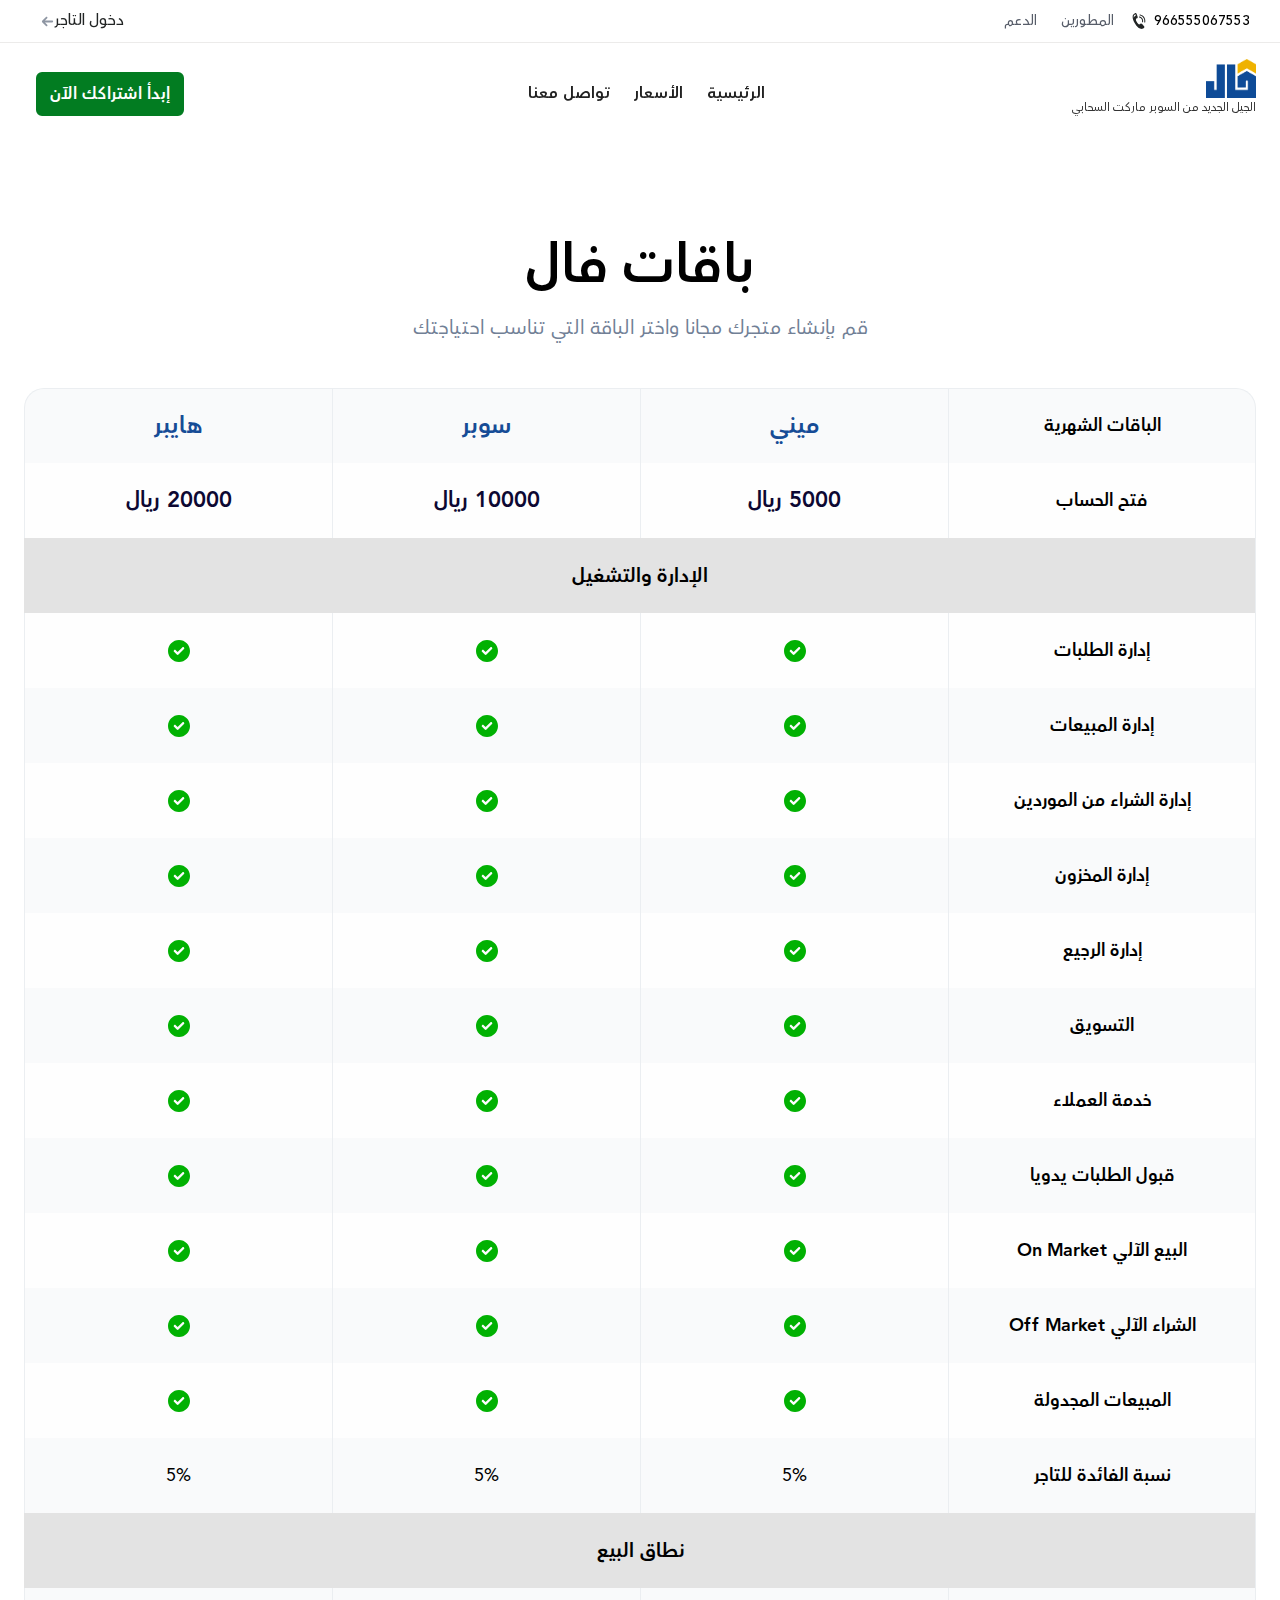
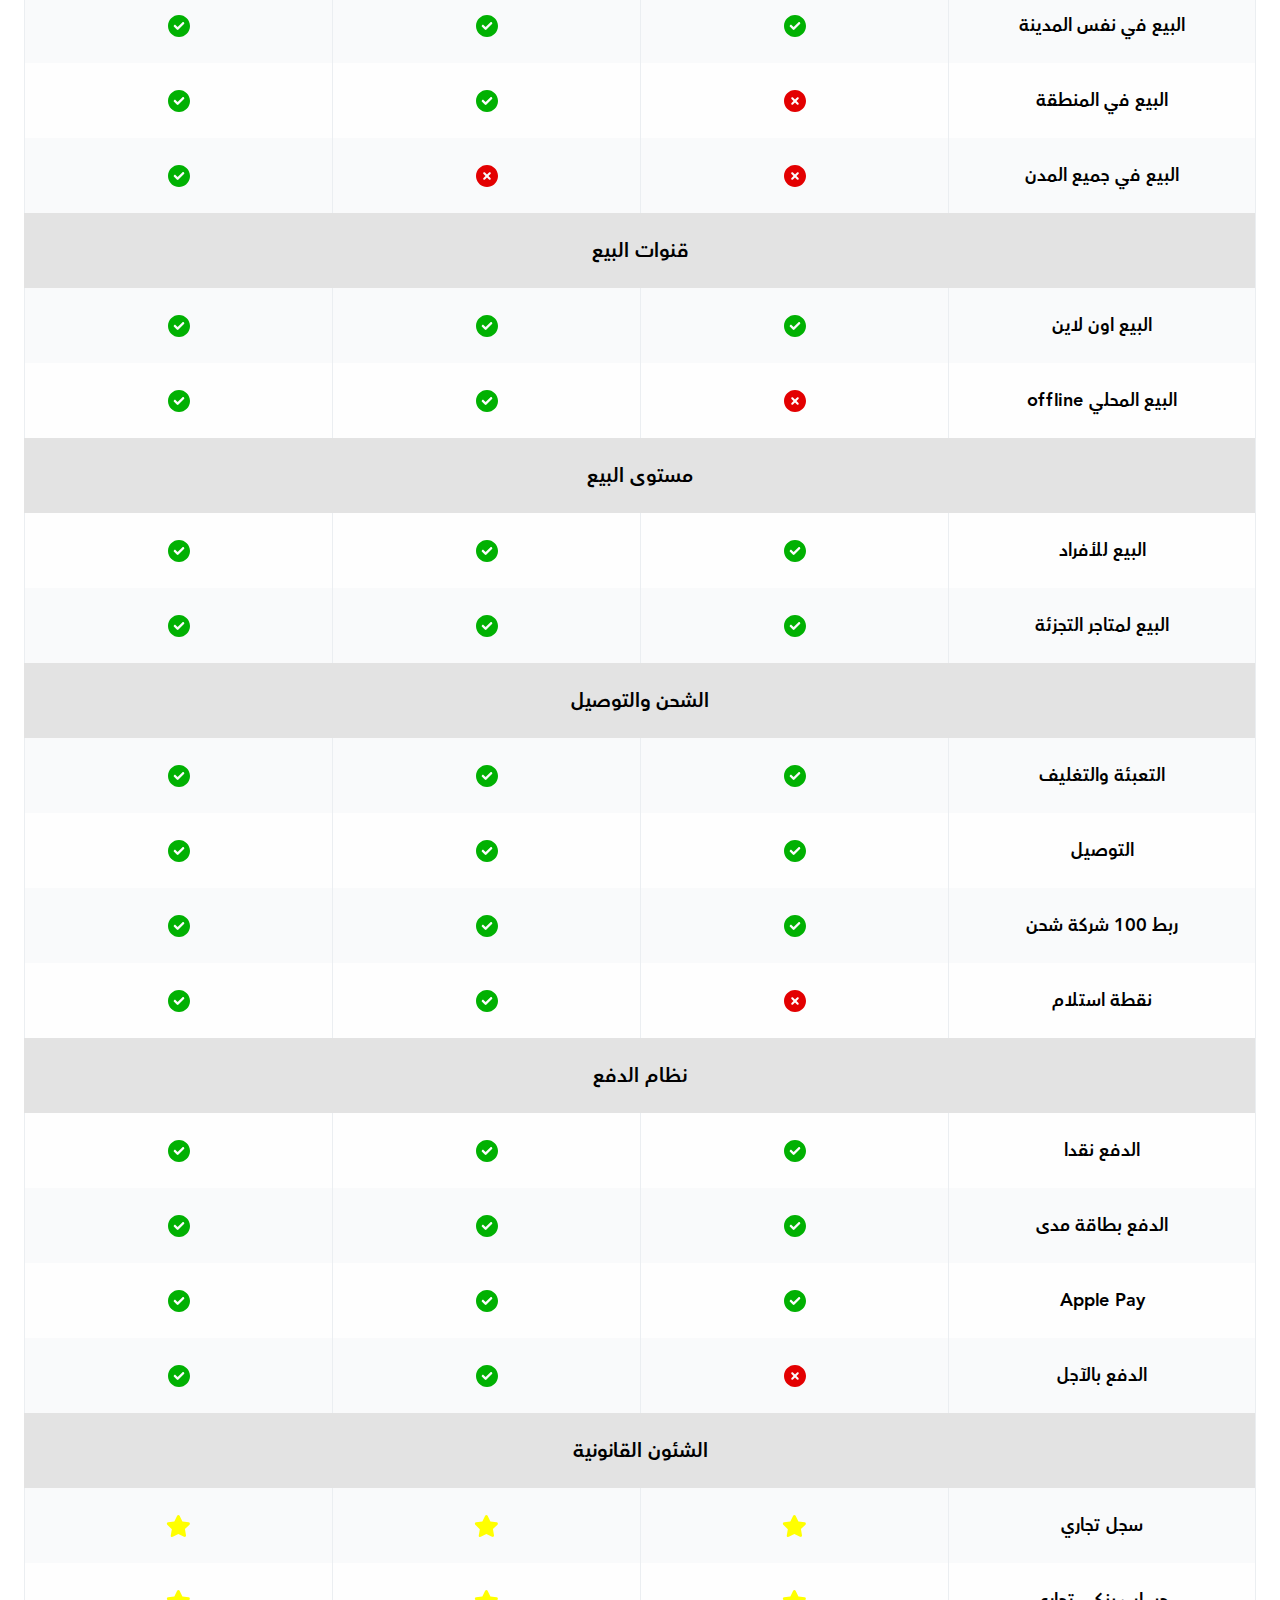
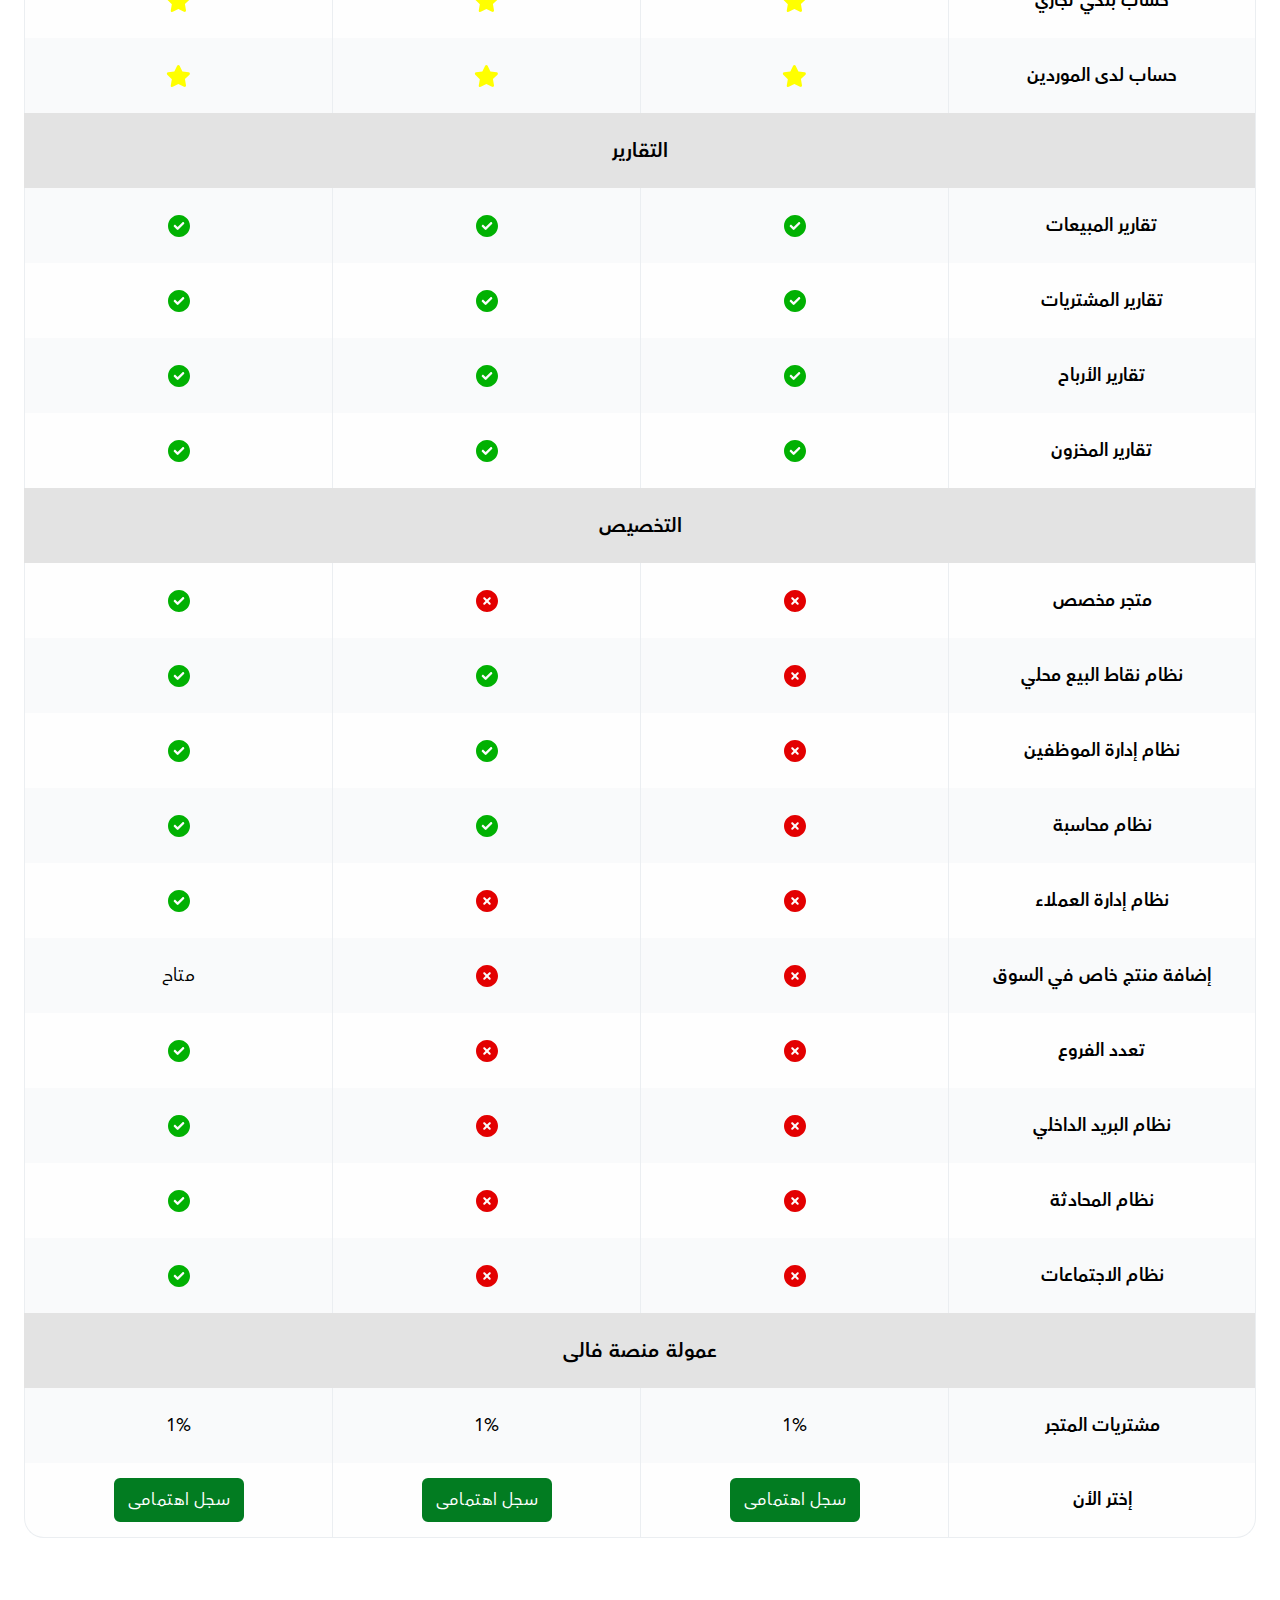
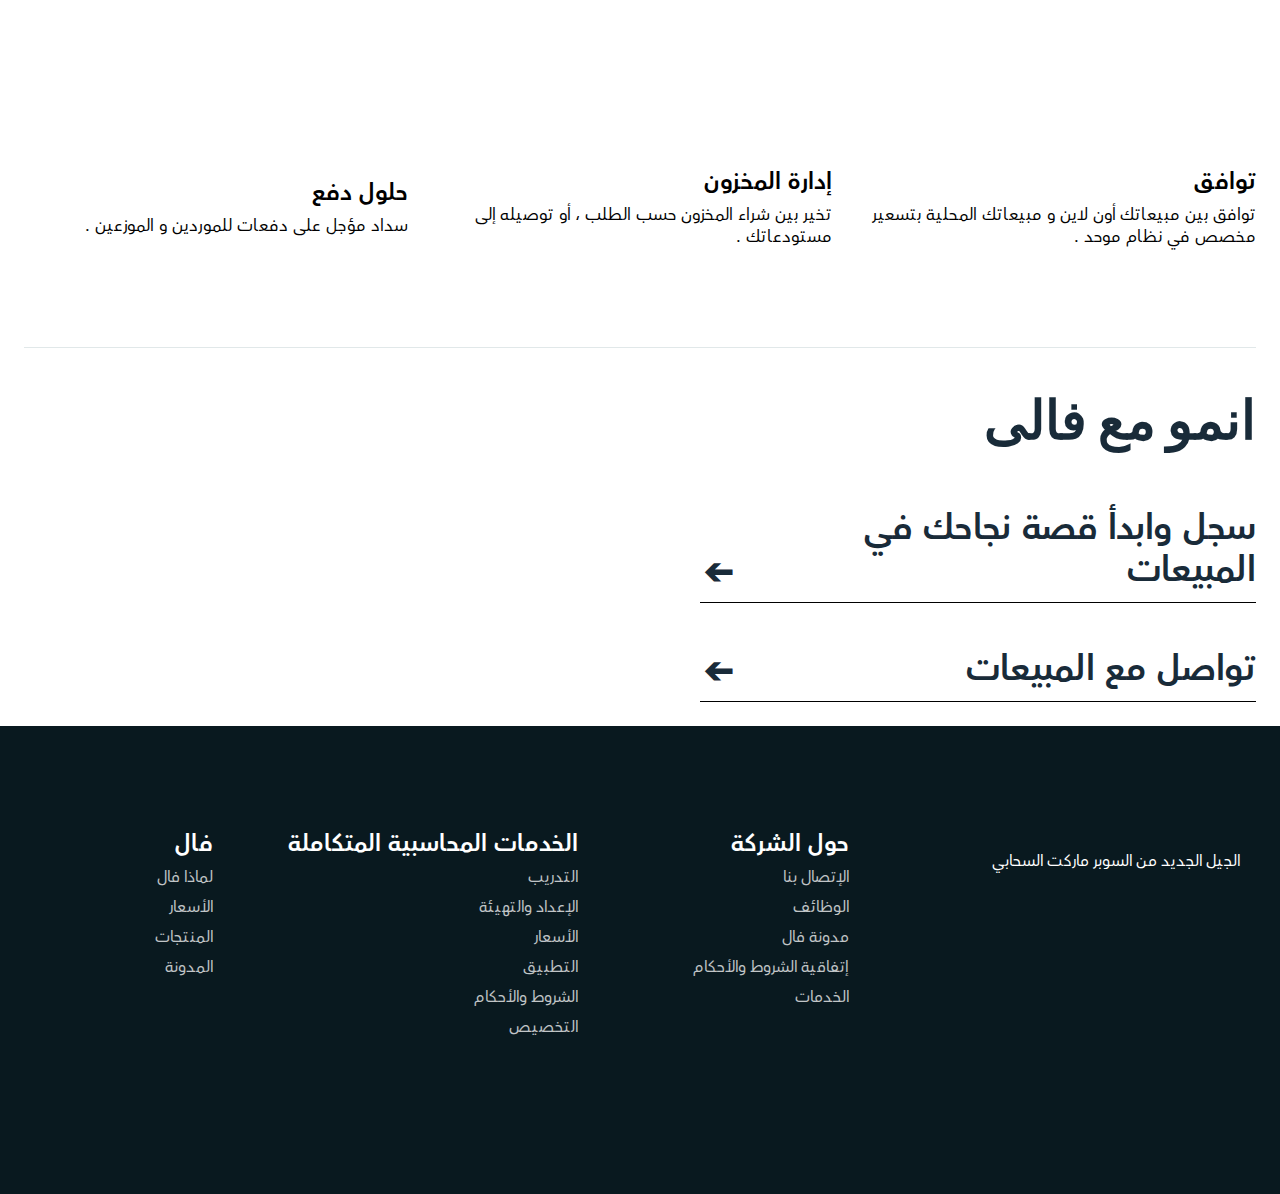
==== pricing.html @ fabc990c "front" ====
<!DOCTYPE html>
<html dir="rtl" lang="ar">
  <head>
    <meta http-equiv="content-type" content="text/html;charset=UTF-8" />
    <meta charset="UTF-8">
    <meta name="viewport" content="width=device-width, initial-scale=1.0" >
    <title>الأسعار | منصة فالي </title>
    <meta name="description" content="  الجيل الجديد من السوبر ماركت السحابي سوق بسعر الجملة تمكين المتاجر  من البيع أون لاين واستقبال الطلبات واستقبال المدفوعات وتوصيل المنتجات وإدارة العملاء" />
    <meta property="og:description" content="  الجيل الجديد من السوبر ماركت السحابي سوق بسعر الجملة تمكين المتاجر  من البيع أون لاين واستقبال الطلبات واستقبال المدفوعات وتوصيل المنتجات وإدارة العملاء" />
    <link rel='stylesheet' id='wp-block-library-rtl-css'  href='assets/css/style-rtl.min41a3.css' media='all' />
    <link rel='stylesheet' id='contact-form-7-css'  href='assets/css/styles9dff.css' media='all' />
    <link rel='stylesheet' id='contact-form-7-rtl-css'  href='assets/css/styles-rtl9dff.css' media='all' />

    <link rel='stylesheet' id='wpml-legacy-dropdown-0-css'  href='assets/css/style68b3.css' media='all' />
    <link rel='stylesheet' id='parent-style-css'  href='assets/css/style41a3.css?ver=5.8' media='all' />
    <link rel='stylesheet' id='style-rtl-css'  href='assets/css/style-rtl41a3.css?ver=5.8' media='all' />
    <link rel='stylesheet' id='arabic-css'  href='assets/css/twentytwenty/assets/fonts/arabic41a3.css?ver=5.8' media='all' />
    <link rel='stylesheet' id='normalize-css'  href='assets/css/normalize41a3.css?ver=5.8' media='all' />
    <link rel='stylesheet' id='components-css'  href='assets/css/components41a3.css?ver=5.8' media='all' />
    <link rel='stylesheet' id='marn-12-css'  href='assets/css/faal-1241a3.css?ver=5.8' media='all' />
    <script src='assets/js/jquery.minaf6c.js' id='jquery-core-js'></script>
    <script src='assets/js/jquery-migrate.mind617.js' id='jquery-migrate-js'></script>
    <script src='assets/js/script68b3.js' id='wpml-legacy-dropdown-0-js'></script>
    <script src='assets/js/index8a54.js?ver=1.0.0' id='twentytwenty-js-js' async></script>
    <link rel="alternate" type="application/json" href="wp-json/wp/v2/pages/9.json" />
    <link rel="icon" href="./assets/images/logo/logo.png" sizes="32x32" />
    <link rel="icon" href="./assets/images/logo/logo.png" sizes="192x192" />
    <link rel="apple-touch-icon" href="./assets/images/logo/logo.png" />
    <link rel="stylesheet" href="./assets/css/all.css">
    <script src="./assets/js/all.js"></script>


    <!-- Faal Style -->
    <link rel="stylesheet" href="./assets/css/main.css">
    <meta name="msapplication-TileImage" content="./assets/images/logo/logo.png" />
    <script src="./assets/js/webfont.js" type="text/javascript"></script>
    <script type="text/javascript">WebFont.load({  google: {    families: ["Inconsolata:400,700","Montserrat:100,100italic,200,200italic,300,300italic,400,400italic,500,500italic,600,600italic,700,700italic,800,800italic,900,900italic","DM Sans:regular,italic,500,500italic,700,700italic","Fira Code:regular,600,700","Caveat:regular,700"]  }});</script>
    
  </head>
	<body class="rtl home page-template page-template-templates page-template-home-ar page-template-templateshome-ar-php page page-id-9 wp-embed-responsive is-twentytwenty Show Button singular enable-search-modal missing-post-thumbnail has-no-pagination not-showing-comments show-avatars home-ar footer-top-visible">
		<div class="utilitybarsection">
      <div class="utility-bar">
          <div class="container">
              <div class="utility-bar-row">
                  <div class="row utility-row-left">
                          <a href="https://api.whatsapp.com/send/?phone=966555067553" class="salesnumber w-inline-block salesnumber-d">
                              <img width="18" alt="" src="./assets/images/icons/call.svg" class="language_icon lazyload">
                              <noscript>
                                  <img src="./assets/images/icons/call.svg" width="18" alt="" class="language_icon">
                              </noscript>
                          <div>966555067553</div>
                      </a>
                          <!-- utility menu -->
                          <a href="#" class="utility-link side">المطورين</a>
                          <a href="#" class="utility-link side">الدعم	</a>
                          <!-- utility menu end -->		                   
                  </div>
                  <div class="row utility-row-right">
                          <div data-hover="1" data-delay="0" class="regionlangdropdown w-dropdown">
                              <div class="wpml-ls-statics-shortcode_actions wpml-ls wpml-ls-rtl wpml-ls-legacy-dropdown js-wpml-ls-legacy-dropdown">
                                  <a href="https://api.whatsapp.com/send/?phone=966555067553" class="salesnumber w-inline-block nav-number-top d-none">
                                      <img width="18" alt=""  class="language_icon lazyload" src="./assets/images/icons/call.svg">
                                      <noscript>
                                          <img src="wp-content/themes/twentytwenty/images/noun_helpline_2192063.svg" width="18" alt="" class="language_icon">
                                      </noscript>
                                      <div>966555067553</div>
                                  </a>
                                  </ul>
                              </div>
                          </div>
                          <a href="#" class="utility_login_button w-inline-block">
                              <div>دخول التاجر</div>
                              <img width="15" alt=""  class="login_arrow_icon lazyload" src="assets/images/icons/chevron-right.svg">
                              <noscript>
                                  <img src="wp-content/themes/twentytwenty/images/5bef04e1f600ba25d2297c64_noun_Arrow_63657_8e96a3.svg" width="15" alt="" class="login_arrow_icon">
                              </noscript>
                      </a>
                      </div>
              </div>
          </div>
      </div>
  </div>
  <div class="navigation-container">
          <div class="container">
              <div data-collapse="medium" data-animation="default" data-duration="400" role="banner" class="navbar w-nav">
                  <a href="index.html" aria-current="page" class="w-nav-brand w--current">
                      <img  width="50" alt="Faal logo" src="./assets/images/logo/logo.png" class="lazyload"><noscript>
                          <img src="./assets/images/logo/logo.png" width="50" alt="Faal logo">
                      </noscript>
                      <p class="header-sub-text">
                          الجيل الجديد من السوبر ماركت السحابي
                      </p>
                  </a>
                  <nav role="navigation" class="nav-menu-wrapper w-nav-menu">
                      <div class="nav-links nav-links-1">
                          <a href="./index.html" class="nav-link w-nav-link"> الرئيسية</a>
                          <a href="./pricing.html" class="nav-link w-nav-link"> الأسعار</a>
                          <a href="https://wa.me/966555067553" class="nav-link w-nav-link"> تواصل معنا </a>
                       
                          
                      </div>
                  </nav>
                  <div class="nav-menu-button-wrapper">
                      <div class="nav-functions">
                          <a href="./pricing.html"  class="button dark w-button"> إبدأ اشتراكك الآن</a>
                      </div>
                      <div class="menu-button w-nav-button"><img
                              
                              alt=""  data-src="./assets/images/icons/bars.svg" class="menu-icon lazyload" src="./assets/images/icons/bars.svg"><noscript><img
                              src="./assets/images/icons/bars.svg"
                              alt="" class="menu-icon"></noscript>
                      </div>
                  </div>
              </div>
          </div>
      </div>
      <div class="stickynavbar">
          <div class="container">
              <div data-collapse="medium" data-animation="default" data-duration="400" role="banner" class="navbar sticky w-nav">
                  <a href="index.html" aria-current="page" class="w-nav-brand w--current">
                      <img width="50" alt="Faal logo" data-src="./assets/images/logo/logo.png" class="lazyload" src="./assets/images/logo/logo.png"><noscript>
                      <img src="./assets/images/logo/logo.png" width="50" alt="Faal logo"></noscript>
                  </a>
                  <nav role="navigation" class="nav-menu-wrapper w-nav-menu"></nav>
                  <div class="nav-menu-button-wrapper">
                      <a href="./pricing.html" class="button line w-button"> إبدأ اشتراكك الآن</a>
                  </div>
              </div>
          </div>
      </div>
        <div class="section">
          <div class="pricing pricing_page py" id="pricing">
            <div class="container">
                <div class="rowing-table">
                    <div class="col-12 text-center">
                        <h3 class="h1 font">
                            
                            باقات فال
                        </h3>
                        <div class="custom-pricing-desc">قم بإنشاء متجرك مجانا واختر الباقة التي تناسب احتياجتك 
                        </div>
                    </div>
                    <div class="col-12">
                        <ul class="pricing-table">
                            <li>
                                <div class="head bold">
                                    الباقات الشهرية	
                                </div>
                                <div style="flex-direction: column;">
                                  <span style="display: block;font-weight: bold;">
                                      فتح الحساب
                                  </span>
                              
                                </div>
                                <div class="table-line first">
                                  الإدارة والتشغيل
                                </div>
                                
                                <div>
        
                                  إدارة الطلبات
        
                                </div>
                                <div>
        
                                  إدارة المبيعات
        
                                </div>
                                <div>
        
                                  إدارة الشراء من الموردين
        
                                </div>
                                <div>
        
                                  إدارة المخزون
        
                                </div>
                                <div>
        
                                  إدارة الرجيع
        
                                </div>
                                <div>
        
                                  التسويق
        
                                </div>
                                <div>
        
                                  خدمة العملاء
        
                                </div>
                                <div>
        
                                  قبول الطلبات يدويا
        
                                </div>
                                <div>
        
                                  البيع الآلي On Market
        
        
                                </div>
                                <div>
        
                                  الشراء الآلي Off Market
        
                                </div>
                                <div>
        
                                  المبيعات المجدولة 
        
                                </div>
                                <div>
        
                                  نسبة الفائدة للتاجر
        
                                </div>
                                <div class="table-line first">
                                  نطاق البيع
                                </div>
                                <div>
        
                                  البيع في نفس المدينة
        
                                </div>
                                <div>
        
                                  البيع في المنطقة
        
                                </div>
                                <div>
        
                                  البيع في جميع المدن
        
                                </div>
                                <div class="table-line first">
                                  قنوات البيع
                                </div>
                                <!-- A -->
                                <div>
        
                                  البيع اون لاين
            
                                </div>
                                <div>
        
                                  البيع المحلي offline
                                </div>
                                <div class="table-line first">
                                  مستوى البيع
                                </div>
                                <div>
        
                                  البيع للأفراد
            
                                </div>
                                <div>
        
                                  البيع لمتاجر التجزئة
            
                                </div>
                                <div class="table-line first">
                                  الشحن والتوصيل
                                </div>
                                <div>
        
                                  التعبئة والتغليف
            
                                </div>
                                <div>
        
                                  التوصيل
         
                                </div>
                                <div>
        
                                  ربط 100 شركة شحن
        
                                </div>
                                <div>
        
                                  نقطة استلام
            
                                </div>
                                <div class="table-line first">
                                  نظام الدفع
                                </div>
                                <div>
        
                                  الدفع نقدا
                
                                </div>
                                <div>
        
                                  الدفع بطاقة مدى 
            
                                </div>
                                <div>
        
                                  Apple Pay
            
                                </div>
                                <div>
        
                                  الدفع بالآجل
            
                                </div>
                                <div class="table-line first">
                                  الشئون القانونية
                                </div>
                                <div>
        
                                  سجل تجاري
            
                                </div>
                                <div>
        
                                  حساب بنكي تجاري
            
                                </div>
                                <div>
        
                                  حساب  لدى الموردين
            
                                </div>
                                <div class="table-line first">
                                  التقارير
                                </div>
                                <div>
                                  تقارير المبيعات
                                </div>
                                <div>
                                  تقارير المشتريات
                              </div>
                              <div>
                                تقارير الأرباح
                            </div>
                            <div>
                              تقارير المخزون
                            </div>
                            <div class="table-line first">
                              التخصيص
                            </div>
                            <div>
                              متجر مخصص
                            </div>
                            <div>
                              نظام نقاط البيع محلي
                            </div>
                            <div>
                              نظام إدارة الموظفين
                            </div>
                            <div>
                              نظام محاسبة
                            </div>
                            <div>
                              نظام إدارة العملاء
                            </div>
                            <div>
                              إضافة منتج خاص في السوق
                            </div>
                            <div>
                              تعدد الفروع
                            </div>
                            <div>
                              نظام البريد الداخلي
                            </div>
                            <div>
                              نظام المحادثة 
                            </div>
                            <div>
                              نظام الاجتماعات
                            </div>
                            <div class="table-line first">
                              عمولة منصة فالى 
                            </div>
                            <div>
                              مشتريات المتجر
                            </div>
                            <div>
                              إختر الأن
                            </div>
        
        
                                
                            </li>
                            <li>
                                <div class="head name">
                                    ميني
                                </div>
                                <div class="price head">
                                   5000 ريال
                                </div>
                                <div class="table-line">
                                  
                                </div>
                             
                                <div>
                                  
                                    <i class="fas fa-check-circle"></i>
                                    <!-- <i class="fas fa-times-circle false"></i> -->
                                </div>
                                <div>
                                  <i class="fas fa-check-circle"></i>
                                  <!-- <i class="fas fa-times-circle false"></i> -->
                                </div>
                                <div>
                                <i class="fas fa-check-circle"></i>
                                <!-- <i class="fas fa-times-circle false"></i> -->
                                </div>
                                <div>
                                <i class="fas fa-check-circle"></i>
                                <!-- <i class="fas fa-times-circle false"></i> -->
                                </div>
                                <div>
                                <i class="fas fa-check-circle"></i>
                                <!-- <i class="fas fa-times-circle false"></i> -->
                                </div>
                                <div>
                                <i class="fas fa-check-circle"></i>
                                <!-- <i class="fas fa-times-circle false"></i> -->
                                </div>
                                <div>
                                <i class="fas fa-check-circle"></i>
                                <!-- <i class="fas fa-times-circle false"></i> -->
                                </div>
                                <div>
                                  <i class="fas fa-check-circle"></i>
                                  <!-- <i class="fas fa-times-circle false"></i> -->
                                </div>
                                <div>
                                <i class="fas fa-check-circle"></i>
                                <!-- <i class="fas fa-times-circle false"></i> -->
                              </div>
                              <div>
                              <i class="fas fa-check-circle"></i>
                              <!-- <i class="fas fa-times-circle false"></i> -->
                              </div>
                              <div>
                              <i class="fas fa-check-circle"></i>
                              <!-- <i class="fas fa-times-circle false"></i> -->
                              </div>
                  
    
    
                                <div>
                                  5%
                                    <!-- <i class="fas fa-check-circle"></i> -->
                                    <!-- <i class="fas fa-times-circle false"></i> -->
                                </div>
    
                                <div>
                                  <i class="fas fa-check-circle"></i>
                                  <!-- <i class="fas fa-times-circle false"></i> -->
                                  </div>
    
    
                                <div>
                                  <i class="fas fa-check-circle"></i>
                                  <!-- <i class="fas fa-times-circle "></i> -->
                              </div>
                                <div>
                                    <!-- <i class="fas fa-check-circle"></i> -->
                                    <i class="fas fa-times-circle false"></i>
                                </div>
                                <div>
                                  <!-- <i class="fas fa-check-circle"></i> -->
                                  <i class="fas fa-times-circle false"></i>
                              </div>
    
    
                                <div>
                                  <i class="fas fa-check-circle"></i>
                                  <!-- <i class="fas fa-times-circle false"></i> -->
                                  </div>
                                  <div>
                                    <i class="fas fa-check-circle"></i>
                                    <!-- <i class="fas fa-times-circle false"></i> -->
                                    </div>
                                  <div>
                                    <!-- <i class="fas fa-check-circle"></i> -->
                                    <i class="fas fa-times-circle false"></i>
                                  </div>
    
                                <!-- ................................................ -->
    
    
                                <div>
                                  <i class="fas fa-check-circle"></i>
                                  <!-- <i class="fas fa-times-circle "></i> -->
                                </div>
                                <div>
                                  <i class="fas fa-check-circle"></i>
                                  <!-- <i class="fas fa-times-circle "></i> -->
                                </div>
                                <div>
                                  <i class="fas fa-check-circle"></i>
                                  <!-- <i class="fas fa-times-circle "></i> -->
                                </div>
                                <div>
                                  <i class="fas fa-check-circle"></i>
                                  <!-- <i class="fas fa-times-circle "></i> -->
                                </div>
                                <div>
                                  <i class="fas fa-check-circle"></i>
                                  <!-- <i class="fas fa-times-circle "></i> -->
                                </div>
                                <div>
                                  <i class="fas fa-check-circle"></i>
                                  <!-- <i class="fas fa-times-circle "></i> -->
                                </div>
                                <div>
                                  <i class="fas fa-check-circle"></i>
                                  <!-- <i class="fas fa-times-circle "></i> -->
                                </div>
                                <div>
                                  <!-- <i class="fas fa-check-circle"></i> -->
                                  <i class="fas fa-times-circle false"></i>
                                </div>
                                <div>
                                  <i class="fas fa-check-circle"></i>
                                  <!-- <i class="fas fa-times-circle "></i> -->
                                </div>
                                <div>
                                  <i class="fas fa-check-circle"></i>
                                  <!-- <i class="fas fa-times-circle "></i> -->
                                </div>
                                <div>
                                  <i class="fas fa-check-circle"></i>
                                  <!-- <i class="fas fa-times-circle "></i> -->
                                </div>
                                <div>
                                  <i class="fas fa-check-circle"></i>
                                  <!-- <i class="fas fa-times-circle "></i> -->
                                </div>
                                <div>
                                  <!-- <i class="fas fa-check-circle"></i> -->
                                  <i class="fas fa-times-circle false"></i>
                                </div>
    
                                <!-- ................................... -->
                                <div>
                                  <i class="fa fa-star" aria-hidden="true" style="color: yellow;"></i>
                                </div>
                                <div>
                                  <i class="fa fa-star" aria-hidden="true" style="color: yellow;"></i>
                                </div>
                                <div>
                                  <i class="fa fa-star" aria-hidden="true" style="color: yellow;"></i>
                                </div>
                                <div>
                                  <i class="fa fa-star" aria-hidden="true" style="color: yellow;"></i>
                                </div>
                                <div>
                                  <i class="fa fa-star" aria-hidden="true" style="color: yellow;"></i>
                                </div>
                                <div>
                                  <i class="fas fa-check-circle"></i>
                                  <!-- <i class="fas fa-times-circle "></i> -->
                                </div>
                                <div>
                                  <i class="fas fa-check-circle"></i>
                                  <!-- <i class="fas fa-times-circle "></i> -->
                                </div>
                                <div>
                                  <i class="fas fa-check-circle"></i>
                                  <!-- <i class="fas fa-times-circle "></i> -->
                                </div>
                                <div>
                                  <i class="fas fa-check-circle"></i>
                                  <!-- <i class="fas fa-times-circle "></i> -->
                                </div>
                                <div>
                                  <i class="fas fa-check-circle"></i>
                                  <!-- <i class="fas fa-times-circle "></i> -->
                                </div>
                                <!-- ................................. -->
                                <div>
                                  <!-- <i class="fas fa-check-circle"></i> -->
                                  <i class="fas fa-times-circle false"></i>
                                </div>
                                <div>
                                  <!-- <i class="fas fa-check-circle"></i> -->
                                  <i class="fas fa-times-circle false"></i>
                                </div>
                                <div>
                                  <!-- <i class="fas fa-check-circle"></i> -->
                                  <i class="fas fa-times-circle false"></i>
                                </div>
                                <div>
                                  <!-- <i class="fas fa-check-circle"></i> -->
                                  <i class="fas fa-times-circle false"></i>
                                </div>
                                <div>
                                  <!-- <i class="fas fa-check-circle"></i> -->
                                  <i class="fas fa-times-circle false"></i>
                                </div>
                                <div>
                                  <!-- <i class="fas fa-check-circle"></i> -->
                                  <i class="fas fa-times-circle false"></i>
                                </div>
                                <div>
                                  <!-- <i class="fas fa-check-circle"></i> -->
                                  <i class="fas fa-times-circle false"></i>
                                </div>
                                <div>
                                  <!-- <i class="fas fa-check-circle"></i> -->
                                  <i class="fas fa-times-circle false"></i>
                                </div>
                                <div>
                                  <!-- <i class="fas fa-check-circle"></i> -->
                                  <i class="fas fa-times-circle false"></i>
                                </div>
                                <div>
                                  <!-- <i class="fas fa-check-circle"></i> -->
                                  <i class="fas fa-times-circle false"></i>
                                </div>
                                <div>
                                  <!-- <i class="fas fa-check-circle"></i> -->
                                  <i class="fas fa-times-circle false"></i>
                                </div>
                                <div>
                                  1%
                                </div>
                                <!-- .......................................... -->
                                <div>
                                    <button class="button dark w-button">سجل 
                                        <span>اهتمامى</span>
                                    </button>
                                </div>
        
                            </li>
                            <li>
                              <div class="head name">
                                  سوبر
                              </div>
                              <div class="price head">
                                 10000 ريال
                              </div>
                              <div class="table-line">
                                
                              </div>
                           
                              <div>
                                  <i class="fas fa-check-circle"></i>
                                  <!-- <i class="fas fa-times-circle false"></i> -->
                              </div>
                              <div>
                                <i class="fas fa-check-circle"></i>
                                <!-- <i class="fas fa-times-circle false"></i> -->
                              </div>
                              <div>
                              <i class="fas fa-check-circle"></i>
                              <!-- <i class="fas fa-times-circle false"></i> -->
                              </div>
                              <div>
                              <i class="fas fa-check-circle"></i>
                              <!-- <i class="fas fa-times-circle false"></i> -->
                              </div>
                              <div>
                              <i class="fas fa-check-circle"></i>
                              <!-- <i class="fas fa-times-circle false"></i> -->
                              </div>
                              <div>
                              <i class="fas fa-check-circle"></i>
                              <!-- <i class="fas fa-times-circle false"></i> -->
                              </div>
                              <div>
                              <i class="fas fa-check-circle"></i>
                              <!-- <i class="fas fa-times-circle false"></i> -->
                              </div>
                              <div>
                                <i class="fas fa-check-circle"></i>
                                <!-- <i class="fas fa-times-circle false"></i> -->
                              </div>
                              <div>
                              <i class="fas fa-check-circle"></i>
                              <!-- <i class="fas fa-times-circle false"></i> -->
                            </div>
                            <div>
                            <i class="fas fa-check-circle"></i>
                            <!-- <i class="fas fa-times-circle false"></i> -->
                            </div>
                            <div>
                            <i class="fas fa-check-circle"></i>
                            <!-- <i class="fas fa-times-circle false"></i> -->
                            </div>
                
    
    
                              <div>
                                5%
                                  <!-- <i class="fas fa-check-circle"></i> -->
                                  <!-- <i class="fas fa-times-circle false"></i> -->
                              </div>
    
                              <div>
                                <i class="fas fa-check-circle"></i>
                                <!-- <i class="fas fa-times-circle false"></i> -->
                                </div>
    
    
                              <div>
                                <i class="fas fa-check-circle"></i>
                                <!-- <i class="fas fa-times-circle "></i> -->
                            </div>
                              <div>
                                  <i class="fas fa-check-circle"></i>
                                  <!-- <i class="fas fa-times-circle false"></i> -->
                              </div>
                              <div>
                                <!-- <i class="fas fa-check-circle"></i> -->
                                <i class="fas fa-times-circle false"></i>
                            </div>
                            <!-- ........ -->
    
    
                              <div>
                                <i class="fas fa-check-circle"></i>
                                <!-- <i class="fas fa-times-circle false"></i> -->
                                </div>
                                <div>
                                  <i class="fas fa-check-circle"></i>
                                  <!-- <i class="fas fa-times-circle false"></i> -->
                                  </div>
                                  <div>
                                    <i class="fas fa-check-circle"></i>
                                    <!-- <i class="fas fa-times-circle false"></i> -->
                                    </div>
    
                              <!-- ................................................ -->
    
    
                              <div>
                                <i class="fas fa-check-circle"></i>
                                <!-- <i class="fas fa-times-circle "></i> -->
                              </div>
                              <div>
                                <i class="fas fa-check-circle"></i>
                                <!-- <i class="fas fa-times-circle "></i> -->
                              </div>
                              <div>
                                <i class="fas fa-check-circle"></i>
                                <!-- <i class="fas fa-times-circle "></i> -->
                              </div>
                              <!-- .... -->
                              <div>
                                <i class="fas fa-check-circle"></i>
                                <!-- <i class="fas fa-times-circle "></i> -->
                              </div>
                              <div>
                                <i class="fas fa-check-circle"></i>
                                <!-- <i class="fas fa-times-circle "></i> -->
                              </div>
                              <div>
                                <i class="fas fa-check-circle"></i>
                                <!-- <i class="fas fa-times-circle "></i> -->
                              </div>
                              <div>
                                <i class="fas fa-check-circle"></i>
                                <!-- <i class="fas fa-times-circle "></i> -->
                              </div>
                              <div>
                                <i class="fas fa-check-circle"></i>
                                <!-- <i class="fas fa-times-circle false"></i> -->
                              </div>
                              <!-- ..... -->
                              <div>
                                <i class="fas fa-check-circle"></i>
                                <!-- <i class="fas fa-times-circle "></i> -->
                              </div>
                              <div>
                                <i class="fas fa-check-circle"></i>
                                <!-- <i class="fas fa-times-circle "></i> -->
                              </div>
                              <div>
                                <i class="fas fa-check-circle"></i>
                                <!-- <i class="fas fa-times-circle "></i> -->
                              </div>
                              <div>
                                <i class="fas fa-check-circle"></i>
                                <!-- <i class="fas fa-times-circle "></i> -->
                              </div>
                              <div>
                                  <i class="fas fa-check-circle"></i>
                                
                              </div>
    
                              <!-- ................................... -->
                              <div>
                                <i class="fa fa-star" aria-hidden="true" style="color: yellow;"></i>
                              </div>
                              <div>
                                <i class="fa fa-star" aria-hidden="true" style="color: yellow;"></i>
                              </div>
                              <div>
                                <i class="fa fa-star" aria-hidden="true" style="color: yellow;"></i>
                              </div>
                              <div>
                                <i class="fa fa-star" aria-hidden="true" style="color: yellow;"></i>
                              </div>
                              <div>
                                <i class="fa fa-star" aria-hidden="true" style="color: yellow;"></i>
                              </div>
                              <!-- ... -->
                              <div>
                                <i class="fas fa-check-circle"></i>
                                <!-- <i class="fas fa-times-circle "></i> -->
                              </div>
                              <div>
                                <i class="fas fa-check-circle"></i>
                                <!-- <i class="fas fa-times-circle "></i> -->
                              </div>
                              <div>
                                <i class="fas fa-check-circle"></i>
                                <!-- <i class="fas fa-times-circle "></i> -->
                              </div>
                              <div>
                                <i class="fas fa-check-circle"></i>
                                <!-- <i class="fas fa-times-circle "></i> -->
                              </div>
                              <div>
                                <i class="fas fa-check-circle"></i>
                                <!-- <i class="fas fa-times-circle "></i> -->
                              </div>
                              <!-- ................................. -->
                              <div>
                                <!-- <i class="fas fa-check-circle"></i> -->
                                <i class="fas fa-times-circle false"></i>
                              </div>
                              <div>
                                <i class="fas fa-check-circle"></i>
                                
                              </div>
                              <div>
                                <i class="fas fa-check-circle"></i>
                                
                              </div>
                              <div>
                                <i class="fas fa-check-circle"></i>
                                
                              </div>
                              <div>
                                <!-- <i class="fas fa-check-circle"></i> -->
                                <i class="fas fa-times-circle false"></i>
                              </div>
                              <div>
                                <!-- <i class="fas fa-check-circle"></i> -->
                                <i class="fas fa-times-circle false"></i>
                              </div>
                              <div>
                                <!-- <i class="fas fa-check-circle"></i> -->
                                <i class="fas fa-times-circle false"></i>
                              </div>
                              <div>
                                <!-- <i class="fas fa-check-circle"></i> -->
                                <i class="fas fa-times-circle false"></i>
                              </div>
                              <div>
                                <!-- <i class="fas fa-check-circle"></i> -->
                                <i class="fas fa-times-circle false"></i>
                              </div>
                              <div>
                                <!-- <i class="fas fa-check-circle"></i> -->
                                <i class="fas fa-times-circle false"></i>
                              </div>
                              <div>
                                <!-- <i class="fas fa-check-circle"></i> -->
                                <i class="fas fa-times-circle false"></i>
                              </div>
                              <div>
                                1%
                              </div>
                              <!-- .......................................... -->
                              <div>
                                  <button class="button dark w-button">سجل 
                                      <span>اهتمامى</span>
                                  </button>
                              </div>
      
                            </li>
                            <li>
                              <div class="head name">
                                  هايبر
                              </div>
                              <div class="price head">
                                 20000 ريال
                              </div>
                              <div class="table-line">
                                
                              </div>
                           
                              <div>
                                  <i class="fas fa-check-circle"></i>
                                  <!-- <i class="fas fa-times-circle false"></i> -->
                              </div>
                              <div>
                                <i class="fas fa-check-circle"></i>
                                <!-- <i class="fas fa-times-circle false"></i> -->
                              </div>
                              <div>
                              <i class="fas fa-check-circle"></i>
                              <!-- <i class="fas fa-times-circle false"></i> -->
                              </div>
                              <div>
                              <i class="fas fa-check-circle"></i>
                              <!-- <i class="fas fa-times-circle false"></i> -->
                              </div>
                              <div>
                              <i class="fas fa-check-circle"></i>
                              <!-- <i class="fas fa-times-circle false"></i> -->
                              </div>
                              <div>
                              <i class="fas fa-check-circle"></i>
                              <!-- <i class="fas fa-times-circle false"></i> -->
                              </div>
                              <div>
                              <i class="fas fa-check-circle"></i>
                              <!-- <i class="fas fa-times-circle false"></i> -->
                              </div>
                              <div>
                                <i class="fas fa-check-circle"></i>
                                <!-- <i class="fas fa-times-circle false"></i> -->
                              </div>
                              <div>
                              <i class="fas fa-check-circle"></i>
                              <!-- <i class="fas fa-times-circle false"></i> -->
                            </div>
                            <div>
                            <i class="fas fa-check-circle"></i>
                            <!-- <i class="fas fa-times-circle false"></i> -->
                            </div>
                            <div>
                            <i class="fas fa-check-circle"></i>
                            <!-- <i class="fas fa-times-circle false"></i> -->
                            </div>
                
    
    
                              <div>
                                5%
                                  <!-- <i class="fas fa-check-circle"></i> -->
                                  <!-- <i class="fas fa-times-circle false"></i> -->
                              </div>
    
                              <div>
                                <i class="fas fa-check-circle"></i>
                                <!-- <i class="fas fa-times-circle false"></i> -->
                                </div>
    
    
                              <div>
                                <i class="fas fa-check-circle"></i>
                                <!-- <i class="fas fa-times-circle "></i> -->
                            </div>
                            <div>
                              <i class="fas fa-check-circle"></i>
                              <!-- <i class="fas fa-times-circle "></i> -->
                            </div>
                              <div>
                                <i class="fas fa-check-circle"></i>
                                <!-- <i class="fas fa-times-circle "></i> -->
                              </div>
    
    
                              <div>
                                <i class="fas fa-check-circle"></i>
                                <!-- <i class="fas fa-times-circle false"></i> -->
                                </div>
                                <div>
                                  <i class="fas fa-check-circle"></i>
                                  <!-- <i class="fas fa-times-circle false"></i> -->
                                  </div>
                                  <div>
                                    <i class="fas fa-check-circle"></i>
                                    <!-- <i class="fas fa-times-circle "></i> -->
                                  </div>
    
                              <!-- ................................................ -->
    
    
                              <div>
                                <i class="fas fa-check-circle"></i>
                                <!-- <i class="fas fa-times-circle "></i> -->
                              </div>
                              <div>
                                <i class="fas fa-check-circle"></i>
                                <!-- <i class="fas fa-times-circle "></i> -->
                              </div>
                              <div>
                                <i class="fas fa-check-circle"></i>
                                <!-- <i class="fas fa-times-circle "></i> -->
                              </div>
                              <div>
                                <i class="fas fa-check-circle"></i>
                                <!-- <i class="fas fa-times-circle "></i> -->
                              </div>
                              <div>
                                <i class="fas fa-check-circle"></i>
                                <!-- <i class="fas fa-times-circle "></i> -->
                              </div>
                              <div>
                                <i class="fas fa-check-circle"></i>
                                <!-- <i class="fas fa-times-circle "></i> -->
                              </div>
                              <div>
                                <i class="fas fa-check-circle"></i>
                                <!-- <i class="fas fa-times-circle "></i> -->
                              </div>
                              <div>
                                <i class="fas fa-check-circle"></i>
                                <!-- <i class="fas fa-times-circle "></i> -->
                              </div>
                              <div>
                                <i class="fas fa-check-circle"></i>
                                <!-- <i class="fas fa-times-circle "></i> -->
                              </div>
                              <div>
                                <i class="fas fa-check-circle"></i>
                                <!-- <i class="fas fa-times-circle "></i> -->
                              </div>
                              <div>
                                <i class="fas fa-check-circle"></i>
                                <!-- <i class="fas fa-times-circle "></i> -->
                              </div>
                              <div>
                                <i class="fas fa-check-circle"></i>
                                <!-- <i class="fas fa-times-circle "></i> -->
                              </div>
                              <div>
                                <i class="fas fa-check-circle"></i>
                                <!-- <i class="fas fa-times-circle "></i> -->
                              </div>
    
                              <!-- ................................... -->
                              <div>
                                <i class="fa fa-star" aria-hidden="true" style="color: yellow;"></i>
                              </div>
                              <div>
                                <i class="fa fa-star" aria-hidden="true" style="color: yellow;"></i>
                              </div>
                              <div>
                                <i class="fa fa-star" aria-hidden="true" style="color: yellow;"></i>
                              </div>
                              <div>
                                <i class="fa fa-star" aria-hidden="true" style="color: yellow;"></i>
                              </div>
                              <div>
                                <i class="fa fa-star" aria-hidden="true" style="color: yellow;"></i>
                              </div>
                              <div>
                                <i class="fas fa-check-circle"></i>
                                <!-- <i class="fas fa-times-circle "></i> -->
                              </div>
                              <div>
                                <i class="fas fa-check-circle"></i>
                                <!-- <i class="fas fa-times-circle "></i> -->
                              </div>
                              <div>
                                <i class="fas fa-check-circle"></i>
                                <!-- <i class="fas fa-times-circle "></i> -->
                              </div>
                              <div>
                                <i class="fas fa-check-circle"></i>
                                <!-- <i class="fas fa-times-circle "></i> -->
                              </div>
                              <div>
                                <i class="fas fa-check-circle"></i>
                                <!-- <i class="fas fa-times-circle "></i> -->
                              </div>
                              <!-- ................................. -->
                              <div>
                                <i class="fas fa-check-circle"></i>
                                <!-- <i class="fas fa-times-circle "></i> -->
                              </div>
                              <div>
                                <i class="fas fa-check-circle"></i>
                                <!-- <i class="fas fa-times-circle "></i> -->
                              </div>
                              <div>
                                <i class="fas fa-check-circle"></i>
                                <!-- <i class="fas fa-times-circle "></i> -->
                              </div>
                              <div>
                                <i class="fas fa-check-circle"></i>
                                <!-- <i class="fas fa-times-circle "></i> -->
                              </div>
                              <div>
                                <i class="fas fa-check-circle"></i>
                                <!-- <i class="fas fa-times-circle "></i> -->
                              </div>
                              <div>
                                متاح
                              </div>
                              <div>
                                <i class="fas fa-check-circle"></i>
                                <!-- <i class="fas fa-times-circle "></i> -->
                              </div>
                              <div>
                                <i class="fas fa-check-circle"></i>
                                <!-- <i class="fas fa-times-circle "></i> -->
                              </div>
                              <div>
                                <i class="fas fa-check-circle"></i>
                                <!-- <i class="fas fa-times-circle "></i> -->
                              </div>
                              <div>
                                <i class="fas fa-check-circle"></i>
                                <!-- <i class="fas fa-times-circle "></i> -->
                              </div>
                              <div>
                                <i class="fas fa-check-circle"></i>
                                <!-- <i class="fas fa-times-circle "></i> -->
                              </div>
                              <div>
                                1%
                              </div>
                              <!-- .......................................... -->
                              <div>
                                  <button class="button dark w-button">سجل 
                                      <span>اهتمامى</span>
                                  </button>
                              </div>
      
                            </li>
                        </ul>
                    </div>
                </div>
                
            </div>
          </div>
        </div>
        <div class="section">
          <div class="container">
              <div class="w-layout-grid grid-3">
                  <div class="centered-on-mob">
                      <img  alt="Products"  src="./assets/images/icons/screen.svg" class="icon-medium lazyload">
                      <noscript>
                          <img src="wp-content/uploads/2021/06/Asset-5-1.svg" alt="Products" class="icon-medium">
                      </noscript>
                      <div class="invesibledivider _12"></div>
                      <h5 class="heading-4 medium"> توافق</h5>
                      <div class="paragraph">
                          توافق بين مبيعاتك أون لاين و مبيعاتك المحلية بتسعير مخصص في نظام موحد . 
                      </div>
                      <div class="invesibledivider _24"></div>
                  </div>
                  <div class="centered-on-mob">
                      <img  alt="Products"  src="./assets/images/icons/Asset-3-1.svg" class="icon-medium lazyload">
                      <noscript>
                          <img src="wp-content/uploads/2021/06/Asset-3-1.svg" alt="Products" class="icon-medium">
                      </noscript>
                      <div class="invesibledivider _12"></div>
                      <h5 class="heading-4 medium">إدارة المخزون</h5>
                      <div class="paragraph">
                          تخير بين شراء المخزون حسب الطلب ، أو توصيله إلى مستودعاتك .
              
                      </div>
                      <div class="invesibledivider _24"></div>
                  </div>
                                  <div class="centered-on-mob">
                      <img  alt="Products"  class="icon-medium lazyload" src="./assets/images/icons/shape.svg"><noscript><img src="wp-content/uploads/2021/06/Asset-1-1.svg" alt="Products" class="icon-medium"></noscript>
                      <div class="invesibledivider _12"></div>
                      <h5 class="heading-4 medium">حلول دفع</h5>
                      <div class="paragraph">
                                  سداد مؤجل على دفعات للموردين و الموزعين .
                          </div>
                              <div class="invesibledivider _24"></div>
                          </div>
                                                  
              </div>
          </div>
      
      </div>
        <div>
            <div class="colored_backgound">
                <div class="container">
                    <div class="divider"></div>
                    <div class="invesibledivider _46"></div>
                    <div class="w-layout-grid grid-2">
                        <a id="w-node-895c33abbb26-a7669354" href="get-started/index.html" class="makeaction_box w-inline-block">
                            <h3 class="large-heading">انمو مع فالى  </h3>
                            <div class="invesibledivider _24"></div>
                            <div data-w-id="0502641a-589c-356d-3ec5-895c33abbb2a" class="makeactionhoverblack">
                                <h5 class="makeactiontitle">سجل وابدأ قصة نجاحك في المبيعات</h5>
                                <h5 class="makeactiontitle arrow">➔</h5>
                            </div>
                            <div class="invesibledivider _36"></div>
                            <div data-w-id="0502641a-589c-356d-3ec5-895c33abbb30" class="makeactionhoverblack">
                                <h5 class="makeactiontitle">تواصل مع المبيعات</h5>
                                <h5 class="makeactiontitle arrow">➔</h5>
                            </div>
                            <div class="invesibledivider _24"></div>
                        </a>
                      
                    </div>
                </div>
            </div>
        </div>
        </div>
        <script src="./assets/js/typed.min.js"></script>
        <script>
            var typed = new Typed(".typed-words", {
                strings: ["انجاز المعاملات", "متابعة الطلبات", "طلب الخدمات"],
                typeSpeed: 75,
                backSpeed: 50,
                backDelay: 800,
                startDelay: 500,
                loop: true,
                showCursor: false,
                cursorChar: "|",
                attr: null,
            });
        </script>
        <script>
        window.dataLayer = window.dataLayer || [];
        function gtag(){dataLayer.push(arguments);}
        gtag('js', new Date());

        gtag('config', 'UA-162408798-2');
        </script>
            <div class="footer">
              <div class="container-2">
                  <div class="footer-row">
                      <div class="footer-left">
                          <p class="footer-sub-text"> الجيل الجديد من السوبر ماركت السحابي</p>
                          <ul role="list" class="social-icons-list w-list-unstyled">
                              <li class="list-item">
                                  <a href="#" target="_blank" class="button-circle button-small bg-white w-inline-block">
                                      <img  alt=""  data-src="https://uploads-ssl.webflow.com/5f384d433eba5defe032c524/5f384d43621948c201e9929a_twitter.svg" class="social-icon lazyload" src="[data-uri]"><noscript>
                                          <img src="https://uploads-ssl.webflow.com/5f384d433eba5defe032c524/5f384d43621948c201e9929a_twitter.svg" alt="" class="social-icon">
                                      </noscript>
                                  </a>
                              </li>
                              <li class="list-item">
                                  <a href="#" target="_blank" class="button-circle button-small bg-white w-inline-block">
                                      <img  alt=""  data-src="https://uploads-ssl.webflow.com/5f384d433eba5defe032c524/5f384d436219486b9ae99294_linkedin.svg" class="social-icon lazyload" src="[data-uri]">
                                      <noscript>
                                          <img src="https://uploads-ssl.webflow.com/5f384d433eba5defe032c524/5f384d436219486b9ae99294_linkedin.svg" alt="" class="social-icon">
                                      </noscript>
                                  </a>
                              </li>
                              <li class="list-item">
                                  <a href="#" class="button-circle button-small bg-white w-inline-block">
                                      <img  alt=""  data-src="https://uploads-ssl.webflow.com/5f384d433eba5defe032c524/5f384d436219486f36e992b8_instagram.svg" class="social-icon lazyload" src="[data-uri]">
                                      <noscript>
                                          <img src="https://uploads-ssl.webflow.com/5f384d433eba5defe032c524/5f384d436219486f36e992b8_instagram.svg" alt="" class="social-icon">
                                      </noscript>
                                  </a>
                              </li>
                              <li class="list-item">
                                  <a href="#" target="_blank" class="button-circle button-small bg-white w-inline-block"><img  alt=""  data-src="https://uploads-ssl.webflow.com/5f384d433eba5defe032c524/5f384d436219480c66e992d6_facebook.svg" class="social-icon lazyload" src="[data-uri]"><noscript><img src="https://uploads-ssl.webflow.com/5f384d433eba5defe032c524/5f384d436219480c66e992d6_facebook.svg" alt="" class="social-icon"></noscript></a>
                              </li>
                          </ul>
                      </div>
                  <div class="footer-right">
                      <div class="footer-menu-column">
                      <h6 class="h6-small">حول الشركة
                      </h6>
                      <ul role="list" class="link-list w-list-unstyled">
                          <!-- dynamic Solutions menu -->
                          <li>
                              <a href="#" class="hover-link text-white">   الإتصال بنا</a>
                          </li>
                          <li>
                              <a href="#" class="hover-link text-white">   الوظائف  </a>
                          </li>
                          <li>
                              <a href="#" class="hover-link text-white">       مدونة فال  </a>
                          </li>
                          <li>
                              <a href="#" class="hover-link text-white">     إتفاقية الشروط والأحكام     </a>
                          </li>
                          <li>
                              <a href="#" class="hover-link text-white">        الخدمات         </a>
                          </li>
                                                                                      <!-- dynamic Solutions menu end -->                
                      </ul>
                      </div>
                      <div class="footer-menu-column">
                      <h6 class="h6-small"> الخدمات المحاسبية المتكاملة
                      </h6>
                      <ul role="list" class="link-list w-list-unstyled">
                          <li>
                              <a href="#" class="hover-link text-white">    	التدريب</a>
                          </li>
                          <li>
                              <a href="#" class="hover-link text-white">   الإعداد والتهيئة  </a>
                          </li>
                          <li>
                              <a href="#" class="hover-link text-white">         الأسعار  </a>
                          </li>
                          <li>
                              <a href="#" class="hover-link text-white">     التطبيق       </a>
                          </li>
                          <li>
                              <a href="#" class="hover-link text-white">         الشروط والأحكام         </a>
                          </li>
                          <li>
                              <a href="#" class="hover-link text-white">           التخصيص         </a>
                          </li>
                      </ul>
                      </div>
                      </div> 
                      <div class="footer-menu-column">
                      <h6 class="h6-small"> فال</h6>
                      <ul role="list" class="link-list w-list-unstyled">
                          <!-- dynamic About menu -->
                                                              <li>
                          <a href="about/index.html" target="_blank" class="hover-link text-white"> لماذا فال</a>
                          </li>
                          <li>
                          <a href="terms/index.html" target="_blank" class="hover-link text-white"> الأسعار </a>
                          </li>
                          <li>
                              <a href="terms/index.html" target="_blank" class="hover-link text-white">  المنتجات </a>
                          </li>
                          <li>
                              <a href="terms/index.html" target="_blank" class="hover-link text-white">   المدونة </a>
                          </li>
                          <!-- dynamic About menu end -->
                      </ul>
                      </div>
                  </div>
              </div>
            </div>
            </div>
        <script src="./assets/js/jquery-3.5.1.min.dc5e7f18c8bde9.js" type="text/javascript" integrity="sha256-9/aliU8dGd2tb6OSsuzixeV4y/faTqgFtohetphbbj0=" crossorigin="anonymous"></script>
        <script src="wp-content/themes/twentytwenty/assets/js/faal-12.js" type="text/javascript"></script>

        <!-- <script type="text/javascript"></script> -->

        <style id="ht_ctc_fromcenter">@keyframes ht_ctc_fromcenter{from{transform:scale(0);}to{transform: scale(1);}}.ht-ctc{animation: ht_ctc_fromcenter .25s;}</style>
        <style id="ht-ctc-animations">.ht_ctc_animation{animation-duration:1s;animation-fill-mode:both;animation-delay:3s;animation-iteration-count:2;}</style>
        <style id="ht-ctc-an-bounce">@keyframes bounce{from,20%,53%,to{animation-timing-function:cubic-bezier(0.215,0.61,0.355,1);transform:translate3d(0,0,0)}40%,43%{animation-timing-function:cubic-bezier(0.755,0.05,0.855,0.06);transform:translate3d(0,-30px,0) scaleY(1.1)}70%{animation-timing-function:cubic-bezier(0.755,0.05,0.855,0.06);transform:translate3d(0,-15px,0) scaleY(1.05)}80%{transition-timing-function:cubic-bezier(0.215,0.61,0.355,1);transform:translate3d(0,0,0) scaleY(0.95)}90%{transform:translate3d(0,-4px,0) scaleY(1.02)}}.ht_ctc_an_bounce{animation-name:bounce;transform-origin:center bottom}</style>

        <div class="ht-ctc ht-ctc-chat ctc-analytics  ctc_wp_desktop style-3 " id="ht-ctc-chat "  
        style="display: none;  position: fixed; bottom: 15px; right: 15px;"  
        data-return_type="chat"  
        data-style="3" 
        data-number="966555067553" 
        data-pre_filled="" 
        data-is_ga_enable="yes" 
        data-is_fb_pixel="yes" 
        data-webandapi="webapi" 
        data-display_mobile="show" 
        data-display_desktop="hide" 
        data-css="display: none; cursor: pointer; z-index: 99999999;" 
        data-position="position: fixed; bottom: 15px; right: 15px;" 
        data-position_mobile="position: fixed; bottom: 10px; right: 0px;" 
        data-show_effect="From Center" 
        data-no_number="added" 
        data-an_type='ht_ctc_an_bounce'   >
        <div class="ht_ctc_desktop_chat"><div  style="display:flex;justify-content:center;align-items:center;flex-direction:row-reverse; ">
        <p class="ht-ctc-cta  ht-ctc-cta-hover " style="padding: 0px 16px; line-height: 1.6; ; background-color: #25d366; color: #ffffff; border-radius:10px; margin:0 10px;  display: none; order: 0; ">Chat with us on WhatsApp</p>
        <svg style="pointer-events:none; display:block; height:50px; width:50px;" width="50px" height="50px" viewBox="0 0 1219.547 1225.016">
        <path fill="#E0E0E0" d="M1041.858 178.02C927.206 63.289 774.753.07 612.325 0 277.617 0 5.232 272.298 5.098 606.991c-.039 106.986 27.915 211.42 81.048 303.476L0 1225.016l321.898-84.406c88.689 48.368 188.547 73.855 290.166 73.896h.258.003c334.654 0 607.08-272.346 607.222-607.023.056-162.208-63.052-314.724-177.689-429.463zm-429.533 933.963h-.197c-90.578-.048-179.402-24.366-256.878-70.339l-18.438-10.93-191.021 50.083 51-186.176-12.013-19.087c-50.525-80.336-77.198-173.175-77.16-268.504.111-278.186 226.507-504.503 504.898-504.503 134.812.056 261.519 52.604 356.814 147.965 95.289 95.36 147.728 222.128 147.688 356.948-.118 278.195-226.522 504.543-504.693 504.543z"/>
        <linearGradient id="htwaicona-chat" gradientUnits="userSpaceOnUse" x1="609.77" y1="1190.114" x2="609.77" y2="21.084">
        <stop offset="0" stop-color="#20b038"/>
        <stop offset="1" stop-color="#60d66a"/>
        </linearGradient>
        <path fill="url(#htwaicona-chat)" d="M27.875 1190.114l82.211-300.18c-50.719-87.852-77.391-187.523-77.359-289.602.133-319.398 260.078-579.25 579.469-579.25 155.016.07 300.508 60.398 409.898 169.891 109.414 109.492 169.633 255.031 169.57 409.812-.133 319.406-260.094 579.281-579.445 579.281-.023 0 .016 0 0 0h-.258c-96.977-.031-192.266-24.375-276.898-70.5l-307.188 80.548z"/>
        <image overflow="visible" opacity=".08" width="682" height="639" transform="translate(270.984 291.372)"/>
        <path fill-rule="evenodd" clip-rule="evenodd" fill="#FFF" d="M462.273 349.294c-11.234-24.977-23.062-25.477-33.75-25.914-8.742-.375-18.75-.352-28.742-.352-10 0-26.25 3.758-39.992 18.766-13.75 15.008-52.5 51.289-52.5 125.078 0 73.797 53.75 145.102 61.242 155.117 7.5 10 103.758 166.266 256.203 226.383 126.695 49.961 152.477 40.023 179.977 37.523s88.734-36.273 101.234-71.297c12.5-35.016 12.5-65.031 8.75-71.305-3.75-6.25-13.75-10-28.75-17.5s-88.734-43.789-102.484-48.789-23.75-7.5-33.75 7.516c-10 15-38.727 48.773-47.477 58.773-8.75 10.023-17.5 11.273-32.5 3.773-15-7.523-63.305-23.344-120.609-74.438-44.586-39.75-74.688-88.844-83.438-103.859-8.75-15-.938-23.125 6.586-30.602 6.734-6.719 15-17.508 22.5-26.266 7.484-8.758 9.984-15.008 14.984-25.008 5-10.016 2.5-18.773-1.25-26.273s-32.898-81.67-46.234-111.326z"/>
        <path fill="#FFF" d="M1036.898 176.091C923.562 62.677 772.859.185 612.297.114 281.43.114 12.172 269.286 12.039 600.137 12 705.896 39.633 809.13 92.156 900.13L7 1211.067l318.203-83.438c87.672 47.812 186.383 73.008 286.836 73.047h.255.003c330.812 0 600.109-269.219 600.25-600.055.055-160.343-62.328-311.108-175.649-424.53zm-424.601 923.242h-.195c-89.539-.047-177.344-24.086-253.93-69.531l-18.227-10.805-188.828 49.508 50.414-184.039-11.875-18.867c-49.945-79.414-76.312-171.188-76.273-265.422.109-274.992 223.906-498.711 499.102-498.711 133.266.055 258.516 52 352.719 146.266 94.195 94.266 146.031 219.578 145.992 352.852-.118 274.999-223.923 498.749-498.899 498.749z"/>
        </svg></div></div>
        <div class="ht_ctc_mobile_chat">
        <div class="chip ctc-analytics" style="display:flex;justify-content: center;align-items: center;background-color:#ffffff;color:#192b39;padding:0 12px;border-radius:25px;font-size:13px;line-height:32px;flex-direction:row-reverse; ">
        <img style="margin:0 8px 0 -12px;;order:0;height:22px;width:22px;border-radius:50%"  alt="Chat with us on WhatsApp"  class="lazyload" src="./assets/images/icons/whts.svg"><noscript><img style="margin:0 8px 0 -12px;;order:0;height:22px;width:22px;border-radius:50%" src="wp-content/uploads/2020/12/5beee6c3c4277b468022cbaa_noun_whatsapp_988426_4f77ff_2.svg" alt="Chat with us on WhatsApp"></noscript>
        <span>Chat with us on WhatsApp</span>
        </div></div>
        </div>
        <script src='assets/js/325.appc169.js' id='ht_ctc_app_js-js'></script>
        <script src='assets/js/coblocks-animation86a0.js?ver=2.22.6' id='coblocks-animation-js'></script>
        <script src='assets/js/scripts9dff.js?ver=5.3.2' id='contact-form-7-js'></script>
        <script src='assets/js/smush-lazy-load.min688f.js?ver=3.8.4' id='smush-lazy-load-js'></script>
        <script src='assets/js/wp-embed.min41a3.js' id='wp-embed-js'></script>
        <script>
        /(trident|msie)/i.test(navigator.userAgent)&&document.getElementById&&window.addEventListener&&window.addEventListener("hashchange",function(){var t,e=location.hash.substring(1);/^[A-z0-9_-]+$/.test(e)&&(t=document.getElementById(e))&&(/^(?:a|select|input|button|textarea)$/i.test(t.tagName)||(t.tabIndex=-1),t.focus())},!1);
        </script>
        <script src="./assets/js/webfont.js"></script>
	</body>
</html>
---- assets/css/style-rtl.min41a3.css ----
@charset "UTF-8";
#start-resizable-editor-section {
    display: none
}

.wp-block-audio {
    margin: 0 0 1em
}

.wp-block-audio figcaption {
    margin-top: .5em;
    margin-bottom: 1em
}

.wp-block-audio audio {
    width: 100%;
    min-width: 300px
}

.wp-block-button__link {
    color: #fff;
    background-color: #32373c;
    border-radius: 9999px;
    box-shadow: none;
    cursor: pointer;
    display: inline-block;
    font-size: 1.125em;
    padding: calc(.667em + 2px) calc(1.333em + 2px);
    text-align: center;
    text-decoration: none;
    overflow-wrap: break-word;
    box-sizing: border-box
}

.wp-block-button__link:active, .wp-block-button__link:focus, .wp-block-button__link:hover, .wp-block-button__link:visited {
    color: #fff
}

.wp-block-button__link.aligncenter {
    text-align: center
}

.wp-block-button__link.alignright {
    text-align: right
}

.wp-block-buttons > .wp-block-button.has-custom-width {
    max-width: none
}

.wp-block-buttons > .wp-block-button.has-custom-width .wp-block-button__link {
    width: 100%
}

.wp-block-buttons > .wp-block-button.has-custom-font-size .wp-block-button__link {
    font-size: inherit
}

.wp-block-buttons > .wp-block-button.wp-block-button__width-25 {
    width: calc(25% - .5em)
}

.wp-block-buttons > .wp-block-button.wp-block-button__width-50 {
    width: calc(50% - .5em)
}

.wp-block-buttons > .wp-block-button.wp-block-button__width-75 {
    width: calc(75% - .5em)
}

.wp-block-buttons > .wp-block-button.wp-block-button__width-100 {
    width: calc(100% - .5em)
}

.wp-block-buttons > .wp-block-button.wp-block-button__width-100:only-child {
    margin-left: 0;
    width: 100%
}
.elementor-element.elementor-element-51e86676 .wpb-counter-number .counter {
    font-family: "Montserrat", Sans-serif !important;

}
@supports (column-gap:0.5em) {
    .wp-block-buttons.is-content-justification-right > .wp-block-button.wp-block-button, .wp-block-buttons > .wp-block-button.wp-block-button {
        margin-left: 0;
        margin-right: 0
    }

    .wp-block-buttons > .wp-block-button.wp-block-button__width-25 {
        width: calc(25% - .375em)
    }

    .wp-block-buttons > .wp-block-button.wp-block-button__width-50 {
        width: calc(50% - .25em)
    }

    .wp-block-buttons > .wp-block-button.wp-block-button__width-75 {
        width: calc(75% - .125em)
    }

    .wp-block-buttons > .wp-block-button.wp-block-button__width-100 {
        width: auto;
        flex-basis: 100%
    }
}

.wp-block-button.is-style-squared, .wp-block-button__link.wp-block-button.is-style-squared {
    border-radius: 0
}

.wp-block-button.no-border-radius, .wp-block-button__link.no-border-radius {
    border-radius: 0 !important
}

.is-style-outline > .wp-block-button__link, .wp-block-button__link.is-style-outline {
    border: 2px solid;
    padding: .667em 1.333em
}

.is-style-outline > .wp-block-button__link:not(.has-text-color), .wp-block-button__link.is-style-outline:not(.has-text-color) {
    color: currentColor
}

.is-style-outline > .wp-block-button__link:not(.has-background), .wp-block-button__link.is-style-outline:not(.has-background) {
    background-color: transparent
}

.wp-block-buttons {
    display: flex;
    flex-direction: row;
    flex-wrap: wrap;
    column-gap: .5em
}

.wp-block-buttons.is-vertical {
    flex-direction: column
}

.wp-block-buttons.is-vertical > .wp-block-button {
    margin-right: 0
}

.wp-block-buttons.is-vertical > .wp-block-button:last-child {
    margin-bottom: 0
}

.wp-block-buttons > .wp-block-button {
    display: inline-block;
    margin-left: 0;
    margin-right: .5em;
    margin-bottom: .5em
}

.wp-block-buttons > .wp-block-button:last-child {
    margin-right: 0
}

.wp-block-buttons.is-content-justification-left {
    justify-content: flex-start
}

.wp-block-buttons.is-content-justification-left.is-vertical {
    align-items: flex-start
}

.wp-block-buttons.is-content-justification-center {
    justify-content: center
}

.wp-block-buttons.is-content-justification-center.is-vertical {
    align-items: center
}

.wp-block-buttons.is-content-justification-right {
    justify-content: flex-end
}

.wp-block-buttons.is-content-justification-right > .wp-block-button {
    margin-left: .5em;
    margin-right: 0
}

.wp-block-buttons.is-content-justification-right > .wp-block-button:first-child {
    margin-left: 0
}

.wp-block-buttons.is-content-justification-right.is-vertical {
    align-items: flex-end
}

.wp-block-buttons.is-content-justification-space-between {
    justify-content: space-between
}

.wp-block-buttons.aligncenter {
    text-align: center
}

.wp-block-buttons.alignleft .wp-block-button {
    margin-left: 0;
    margin-right: .5em
}

.wp-block-buttons.alignleft .wp-block-button:last-child {
    margin-right: 0
}

.wp-block-buttons.alignright .wp-block-button {
    margin-right: 0;
    margin-left: .5em
}

.wp-block-buttons.alignright .wp-block-button:first-child {
    margin-left: 0
}

.wp-block-buttons:not(.is-content-justification-space-between,.is-content-justification-right,.is-content-justification-left,.is-content-justification-center) .wp-block-button.aligncenter {
    margin-right: auto;
    margin-left: auto;
    margin-bottom: .5em;
    width: 100%
}

.wp-block-button.aligncenter, .wp-block-calendar {
    text-align: center
}

.wp-block-calendar tbody td, .wp-block-calendar th {
    padding: .25em;
    border: 1px solid #ddd
}

.wp-block-calendar tfoot td {
    border: none
}

.wp-block-calendar table {
    width: 100%;
    border-collapse: collapse
}

.wp-block-calendar table th {
    font-weight: 400;
    background: #ddd
}

.wp-block-calendar a {
    text-decoration: underline
}

.wp-block-calendar table caption, .wp-block-calendar table tbody {
    color: #40464d
}

.wp-block-categories.alignleft {
    margin-right: 2em
}

.wp-block-categories.alignright {
    margin-left: 2em
}

.wp-block-code code {
    display: block;
    white-space: pre-wrap;
    overflow-wrap: break-word
}

.wp-block-columns {
    display: flex;
    margin-bottom: 1.75em;
    box-sizing: border-box;
    flex-wrap: wrap
}

@media (min-width: 782px) {
    .wp-block-columns {
        flex-wrap: nowrap
    }
}

.wp-block-columns.has-background {
    padding: 1.25em 2.375em
}

.wp-block-columns.are-vertically-aligned-top {
    align-items: flex-start
}

.wp-block-columns.are-vertically-aligned-center {
    align-items: center
}

.wp-block-columns.are-vertically-aligned-bottom {
    align-items: flex-end
}

.wp-block-column {
    flex-grow: 1;
    min-width: 0;
    word-break: break-word;
    overflow-wrap: break-word
}

@media (max-width: 599px) {
    .wp-block-column {
        flex-basis: 100% !important
    }
}

@media (min-width: 600px) and (max-width: 781px) {
    .wp-block-column:not(:only-child) {
        flex-basis: calc(50% - 1em) !important;
        flex-grow: 0
    }

    .wp-block-column:nth-child(2n) {
        margin-right: 2em
    }
}

@media (min-width: 782px) {
    .wp-block-column {
        flex-basis: 0;
        flex-grow: 1
    }

    .wp-block-column[style*=flex-basis] {
        flex-grow: 0
    }

    .wp-block-column:not(:first-child) {
        margin-right: 2em
    }
}

.wp-block-column.is-vertically-aligned-top {
    align-self: flex-start
}

.wp-block-column.is-vertically-aligned-center {
    align-self: center
}

.wp-block-column.is-vertically-aligned-bottom {
    align-self: flex-end
}

.wp-block-column.is-vertically-aligned-bottom, .wp-block-column.is-vertically-aligned-center, .wp-block-column.is-vertically-aligned-top {
    width: 100%
}

.wp-block-cover, .wp-block-cover-image {
    position: relative;
    background-size: cover;
    background-position: 50%;
    min-height: 430px;
    width: 100%;
    display: flex;
    justify-content: center;
    align-items: center;
    padding: 1em;
    box-sizing: border-box
}

.wp-block-cover-image.has-parallax, .wp-block-cover.has-parallax {
    background-attachment: fixed
}

@supports (-webkit-overflow-scrolling:touch) {
    .wp-block-cover-image.has-parallax, .wp-block-cover.has-parallax {
        background-attachment: scroll
    }
}

@media (prefers-reduced-motion: reduce) {
    .wp-block-cover-image.has-parallax, .wp-block-cover.has-parallax {
        background-attachment: scroll
    }
}

.wp-block-cover-image.is-repeated, .wp-block-cover.is-repeated {
    background-repeat: repeat;
    background-size: auto
}

.wp-block-cover-image.has-background-dim:not([class*=-background-color]), .wp-block-cover.has-background-dim:not([class*=-background-color]) {
    background-color: #000
}

.wp-block-cover-image.has-background-dim:before, .wp-block-cover.has-background-dim:before {
    content: "";
    background-color: inherit
}

.wp-block-cover-image.has-background-dim:not(.has-background-gradient):before, .wp-block-cover-image .wp-block-cover__gradient-background, .wp-block-cover.has-background-dim:not(.has-background-gradient):before, .wp-block-cover .wp-block-cover__gradient-background {
    position: absolute;
    top: 0;
    right: 0;
    bottom: 0;
    left: 0;
    z-index: 1;
    opacity: .5
}

.wp-block-cover-image.has-background-dim.has-background-dim-10 .wp-block-cover__gradient-background, .wp-block-cover-image.has-background-dim.has-background-dim-10:not(.has-background-gradient):before, .wp-block-cover.has-background-dim.has-background-dim-10 .wp-block-cover__gradient-background, .wp-block-cover.has-background-dim.has-background-dim-10:not(.has-background-gradient):before {
    opacity: .1
}

.wp-block-cover-image.has-background-dim.has-background-dim-20 .wp-block-cover__gradient-background, .wp-block-cover-image.has-background-dim.has-background-dim-20:not(.has-background-gradient):before, .wp-block-cover.has-background-dim.has-background-dim-20 .wp-block-cover__gradient-background, .wp-block-cover.has-background-dim.has-background-dim-20:not(.has-background-gradient):before {
    opacity: .2
}

.wp-block-cover-image.has-background-dim.has-background-dim-30 .wp-block-cover__gradient-background, .wp-block-cover-image.has-background-dim.has-background-dim-30:not(.has-background-gradient):before, .wp-block-cover.has-background-dim.has-background-dim-30 .wp-block-cover__gradient-background, .wp-block-cover.has-background-dim.has-background-dim-30:not(.has-background-gradient):before {
    opacity: .3
}

.wp-block-cover-image.has-background-dim.has-background-dim-40 .wp-block-cover__gradient-background, .wp-block-cover-image.has-background-dim.has-background-dim-40:not(.has-background-gradient):before, .wp-block-cover.has-background-dim.has-background-dim-40 .wp-block-cover__gradient-background, .wp-block-cover.has-background-dim.has-background-dim-40:not(.has-background-gradient):before {
    opacity: .4
}

.wp-block-cover-image.has-background-dim.has-background-dim-50 .wp-block-cover__gradient-background, .wp-block-cover-image.has-background-dim.has-background-dim-50:not(.has-background-gradient):before, .wp-block-cover.has-background-dim.has-background-dim-50 .wp-block-cover__gradient-background, .wp-block-cover.has-background-dim.has-background-dim-50:not(.has-background-gradient):before {
    opacity: .5
}

.wp-block-cover-image.has-background-dim.has-background-dim-60 .wp-block-cover__gradient-background, .wp-block-cover-image.has-background-dim.has-background-dim-60:not(.has-background-gradient):before, .wp-block-cover.has-background-dim.has-background-dim-60 .wp-block-cover__gradient-background, .wp-block-cover.has-background-dim.has-background-dim-60:not(.has-background-gradient):before {
    opacity: .6
}

.wp-block-cover-image.has-background-dim.has-background-dim-70 .wp-block-cover__gradient-background, .wp-block-cover-image.has-background-dim.has-background-dim-70:not(.has-background-gradient):before, .wp-block-cover.has-background-dim.has-background-dim-70 .wp-block-cover__gradient-background, .wp-block-cover.has-background-dim.has-background-dim-70:not(.has-background-gradient):before {
    opacity: .7
}

.wp-block-cover-image.has-background-dim.has-background-dim-80 .wp-block-cover__gradient-background, .wp-block-cover-image.has-background-dim.has-background-dim-80:not(.has-background-gradient):before, .wp-block-cover.has-background-dim.has-background-dim-80 .wp-block-cover__gradient-background, .wp-block-cover.has-background-dim.has-background-dim-80:not(.has-background-gradient):before {
    opacity: .8
}

.wp-block-cover-image.has-background-dim.has-background-dim-90 .wp-block-cover__gradient-background, .wp-block-cover-image.has-background-dim.has-background-dim-90:not(.has-background-gradient):before, .wp-block-cover.has-background-dim.has-background-dim-90 .wp-block-cover__gradient-background, .wp-block-cover.has-background-dim.has-background-dim-90:not(.has-background-gradient):before {
    opacity: .9
}

.wp-block-cover-image.has-background-dim.has-background-dim-100 .wp-block-cover__gradient-background, .wp-block-cover-image.has-background-dim.has-background-dim-100:not(.has-background-gradient):before, .wp-block-cover.has-background-dim.has-background-dim-100 .wp-block-cover__gradient-background, .wp-block-cover.has-background-dim.has-background-dim-100:not(.has-background-gradient):before {
    opacity: 1
}

.wp-block-cover-image.alignleft, .wp-block-cover-image.alignright, .wp-block-cover.alignleft, .wp-block-cover.alignright {
    max-width: 420px;
    width: 100%
}

.wp-block-cover-image:after, .wp-block-cover:after {
    display: block;
    content: "";
    font-size: 0;
    min-height: inherit
}

@supports (position:sticky) {
    .wp-block-cover-image:after, .wp-block-cover:after {
        content: none
    }
}

.wp-block-cover-image.aligncenter, .wp-block-cover-image.alignleft, .wp-block-cover-image.alignright, .wp-block-cover.aligncenter, .wp-block-cover.alignleft, .wp-block-cover.alignright {
    display: flex
}

.wp-block-cover-image .wp-block-cover__inner-container, .wp-block-cover .wp-block-cover__inner-container {
    width: 100%;
    z-index: 1;
    color: #fff
}

.wp-block-cover-image h1:not(.has-text-color), .wp-block-cover-image h2:not(.has-text-color), .wp-block-cover-image h3:not(.has-text-color), .wp-block-cover-image h4:not(.has-text-color), .wp-block-cover-image h5:not(.has-text-color), .wp-block-cover-image h6:not(.has-text-color), .wp-block-cover-image p:not(.has-text-color), .wp-block-cover h1:not(.has-text-color), .wp-block-cover h2:not(.has-text-color), .wp-block-cover h3:not(.has-text-color), .wp-block-cover h4:not(.has-text-color), .wp-block-cover h5:not(.has-text-color), .wp-block-cover h6:not(.has-text-color), .wp-block-cover p:not(.has-text-color) {
    color: inherit
}

.wp-block-cover-image.is-position-top-left, .wp-block-cover.is-position-top-left {
    align-items: flex-start;
    justify-content: flex-start
}

.wp-block-cover-image.is-position-top-center, .wp-block-cover.is-position-top-center {
    align-items: flex-start;
    justify-content: center
}

.wp-block-cover-image.is-position-top-right, .wp-block-cover.is-position-top-right {
    align-items: flex-start;
    justify-content: flex-end
}

.wp-block-cover-image.is-position-center-left, .wp-block-cover.is-position-center-left {
    align-items: center;
    justify-content: flex-start
}

.wp-block-cover-image.is-position-center-center, .wp-block-cover.is-position-center-center {
    align-items: center;
    justify-content: center
}

.wp-block-cover-image.is-position-center-right, .wp-block-cover.is-position-center-right {
    align-items: center;
    justify-content: flex-end
}

.wp-block-cover-image.is-position-bottom-left, .wp-block-cover.is-position-bottom-left {
    align-items: flex-end;
    justify-content: flex-start
}

.wp-block-cover-image.is-position-bottom-center, .wp-block-cover.is-position-bottom-center {
    align-items: flex-end;
    justify-content: center
}

.wp-block-cover-image.is-position-bottom-right, .wp-block-cover.is-position-bottom-right {
    align-items: flex-end;
    justify-content: flex-end
}

.wp-block-cover-image.has-custom-content-position.has-custom-content-position .wp-block-cover__inner-container, .wp-block-cover.has-custom-content-position.has-custom-content-position .wp-block-cover__inner-container {
    margin: 0;
    width: auto
}

.wp-block-cover-image img.wp-block-cover__image-background, .wp-block-cover-image video.wp-block-cover__video-background, .wp-block-cover img.wp-block-cover__image-background, .wp-block-cover video.wp-block-cover__video-background {
    position: absolute;
    top: 0;
    right: 0;
    left: 0;
    bottom: 0;
    margin: 0;
    padding: 0;
    width: 100%;
    height: 100%;
    max-width: none;
    max-height: none;
    -o-object-fit: cover;
    object-fit: cover;
    outline: none;
    border: none;
    box-shadow: none
}

.wp-block-cover__image-background, .wp-block-cover__video-background {
    z-index: 0
}

.wp-block-cover-image-text, .wp-block-cover-image-text a, .wp-block-cover-image-text a:active, .wp-block-cover-image-text a:focus, .wp-block-cover-image-text a:hover, .wp-block-cover-text, .wp-block-cover-text a, .wp-block-cover-text a:active, .wp-block-cover-text a:focus, .wp-block-cover-text a:hover, section.wp-block-cover-image h2, section.wp-block-cover-image h2 a, section.wp-block-cover-image h2 a:active, section.wp-block-cover-image h2 a:focus, section.wp-block-cover-image h2 a:hover {
    color: #fff
}

.wp-block-cover-image .wp-block-cover.has-left-content {
    justify-content: flex-start
}

.wp-block-cover-image .wp-block-cover.has-right-content {
    justify-content: flex-end
}

.wp-block-cover-image.has-left-content .wp-block-cover-image-text, .wp-block-cover.has-left-content .wp-block-cover-text, section.wp-block-cover-image.has-left-content > h2 {
    margin-right: 0;
    text-align: right
}

.wp-block-cover-image.has-right-content .wp-block-cover-image-text, .wp-block-cover.has-right-content .wp-block-cover-text, section.wp-block-cover-image.has-right-content > h2 {
    margin-left: 0;
    text-align: left
}

.wp-block-cover-image .wp-block-cover-image-text, .wp-block-cover .wp-block-cover-text, section.wp-block-cover-image > h2 {
    font-size: 2em;
    line-height: 1.25;
    z-index: 1;
    margin-bottom: 0;
    max-width: 840px;
    padding: .44em;
    text-align: center
}

.wp-block-embed.alignleft, .wp-block-embed.alignright, .wp-block[data-align=left] > [data-type="core/embed"], .wp-block[data-align=right] > [data-type="core/embed"] {
    max-width: 360px;
    width: 100%
}

.wp-block-embed.alignleft .wp-block-embed__wrapper, .wp-block-embed.alignright .wp-block-embed__wrapper, .wp-block[data-align=left] > [data-type="core/embed"] .wp-block-embed__wrapper, .wp-block[data-align=right] > [data-type="core/embed"] .wp-block-embed__wrapper {
    min-width: 280px
}

.wp-block-cover .wp-block-embed {
    min-width: 320px;
    min-height: 240px
}

.wp-block-embed {
    margin: 0 0 1em
}

.wp-block-embed figcaption {
    margin-top: .5em;
    margin-bottom: 1em
}

.wp-block-embed iframe {
    max-width: 100%
}

.wp-block-embed__wrapper {
    position: relative
}

.wp-embed-responsive .wp-has-aspect-ratio .wp-block-embed__wrapper:before {
    content: "";
    display: block;
    padding-top: 50%
}

.wp-embed-responsive .wp-has-aspect-ratio iframe {
    position: absolute;
    top: 0;
    left: 0;
    bottom: 0;
    right: 0;
    height: 100%;
    width: 100%
}

.wp-embed-responsive .wp-embed-aspect-21-9 .wp-block-embed__wrapper:before {
    padding-top: 42.85%
}

.wp-embed-responsive .wp-embed-aspect-18-9 .wp-block-embed__wrapper:before {
    padding-top: 50%
}

.wp-embed-responsive .wp-embed-aspect-16-9 .wp-block-embed__wrapper:before {
    padding-top: 56.25%
}

.wp-embed-responsive .wp-embed-aspect-4-3 .wp-block-embed__wrapper:before {
    padding-top: 75%
}

.wp-embed-responsive .wp-embed-aspect-1-1 .wp-block-embed__wrapper:before {
    padding-top: 100%
}

.wp-embed-responsive .wp-embed-aspect-9-16 .wp-block-embed__wrapper:before {
    padding-top: 177.77%
}

.wp-embed-responsive .wp-embed-aspect-1-2 .wp-block-embed__wrapper:before {
    padding-top: 200%
}

.wp-block-file {
    margin-bottom: 1.5em
}

.wp-block-file.aligncenter {
    text-align: center
}

.wp-block-file.alignright {
    text-align: right
}

.wp-block-file .wp-block-file__embed {
    margin-bottom: 1em
}

.wp-block-file .wp-block-file__button {
    background: #32373c;
    border-radius: 2em;
    color: #fff;
    font-size: .8em;
    padding: .5em 1em
}

.wp-block-file a.wp-block-file__button {
    text-decoration: none
}

.wp-block-file a.wp-block-file__button:active, .wp-block-file a.wp-block-file__button:focus, .wp-block-file a.wp-block-file__button:hover, .wp-block-file a.wp-block-file__button:visited {
    box-shadow: none;
    color: #fff;
    opacity: .85;
    text-decoration: none
}

.wp-block-file * + .wp-block-file__button {
    margin-right: .75em
}

.blocks-gallery-grid, .wp-block-gallery {
    display: flex;
    flex-wrap: wrap;
    list-style-type: none;
    padding: 0;
    margin: 0
}

.blocks-gallery-grid .blocks-gallery-image, .blocks-gallery-grid .blocks-gallery-item, .wp-block-gallery .blocks-gallery-image, .wp-block-gallery .blocks-gallery-item {
    margin: 0 0 1em 1em;
    display: flex;
    flex-grow: 1;
    flex-direction: column;
    justify-content: center;
    position: relative;
    align-self: flex-start;
    width: calc(50% - 1em)
}

.blocks-gallery-grid .blocks-gallery-image:nth-of-type(2n), .blocks-gallery-grid .blocks-gallery-item:nth-of-type(2n), .wp-block-gallery .blocks-gallery-image:nth-of-type(2n), .wp-block-gallery .blocks-gallery-item:nth-of-type(2n) {
    margin-left: 0
}

.blocks-gallery-grid .blocks-gallery-image figure, .blocks-gallery-grid .blocks-gallery-item figure, .wp-block-gallery .blocks-gallery-image figure, .wp-block-gallery .blocks-gallery-item figure {
    margin: 0;
    height: 100%
}

@supports (position:sticky) {
    .blocks-gallery-grid .blocks-gallery-image figure, .blocks-gallery-grid .blocks-gallery-item figure, .wp-block-gallery .blocks-gallery-image figure, .wp-block-gallery .blocks-gallery-item figure {
        display: flex;
        align-items: flex-end;
        justify-content: flex-start
    }
}

.blocks-gallery-grid .blocks-gallery-image img, .blocks-gallery-grid .blocks-gallery-item img, .wp-block-gallery .blocks-gallery-image img, .wp-block-gallery .blocks-gallery-item img {
    display: block;
    max-width: 100%;
    height: auto;
    width: 100%
}

@supports (position:sticky) {
    .blocks-gallery-grid .blocks-gallery-image img, .blocks-gallery-grid .blocks-gallery-item img, .wp-block-gallery .blocks-gallery-image img, .wp-block-gallery .blocks-gallery-item img {
        width: auto
    }
}

.blocks-gallery-grid .blocks-gallery-image figcaption, .blocks-gallery-grid .blocks-gallery-item figcaption, .wp-block-gallery .blocks-gallery-image figcaption, .wp-block-gallery .blocks-gallery-item figcaption {
    position: absolute;
    bottom: 0;
    width: 100%;
    max-height: 100%;
    overflow: auto;
    padding: 3em .77em .7em;
    color: #fff;
    text-align: center;
    font-size: .8em;
    background: linear-gradient(0deg, rgba(0, 0, 0, .7), rgba(0, 0, 0, .3) 70%, transparent);
    box-sizing: border-box;
    margin: 0
}

.blocks-gallery-grid .blocks-gallery-image figcaption img, .blocks-gallery-grid .blocks-gallery-item figcaption img, .wp-block-gallery .blocks-gallery-image figcaption img, .wp-block-gallery .blocks-gallery-item figcaption img {
    display: inline
}

.blocks-gallery-grid figcaption, .wp-block-gallery figcaption {
    flex-grow: 1
}

.blocks-gallery-grid.is-cropped .blocks-gallery-image, .blocks-gallery-grid.is-cropped .blocks-gallery-item, .wp-block-gallery.is-cropped .blocks-gallery-image, .wp-block-gallery.is-cropped .blocks-gallery-item {
    align-self: inherit
}

.blocks-gallery-grid.is-cropped .blocks-gallery-image a, .blocks-gallery-grid.is-cropped .blocks-gallery-image img, .blocks-gallery-grid.is-cropped .blocks-gallery-item a, .blocks-gallery-grid.is-cropped .blocks-gallery-item img, .wp-block-gallery.is-cropped .blocks-gallery-image a, .wp-block-gallery.is-cropped .blocks-gallery-image img, .wp-block-gallery.is-cropped .blocks-gallery-item a, .wp-block-gallery.is-cropped .blocks-gallery-item img {
    width: 100%
}

@supports (position:sticky) {
    .blocks-gallery-grid.is-cropped .blocks-gallery-image a, .blocks-gallery-grid.is-cropped .blocks-gallery-image img, .blocks-gallery-grid.is-cropped .blocks-gallery-item a, .blocks-gallery-grid.is-cropped .blocks-gallery-item img, .wp-block-gallery.is-cropped .blocks-gallery-image a, .wp-block-gallery.is-cropped .blocks-gallery-image img, .wp-block-gallery.is-cropped .blocks-gallery-item a, .wp-block-gallery.is-cropped .blocks-gallery-item img {
        height: 100%;
        flex: 1;
        -o-object-fit: cover;
        object-fit: cover
    }
}

.blocks-gallery-grid.columns-1 .blocks-gallery-image, .blocks-gallery-grid.columns-1 .blocks-gallery-item, .wp-block-gallery.columns-1 .blocks-gallery-image, .wp-block-gallery.columns-1 .blocks-gallery-item {
    width: 100%;
    margin-left: 0
}

@media (min-width: 600px) {
    .blocks-gallery-grid.columns-3 .blocks-gallery-image, .blocks-gallery-grid.columns-3 .blocks-gallery-item, .wp-block-gallery.columns-3 .blocks-gallery-image, .wp-block-gallery.columns-3 .blocks-gallery-item {
        width: calc(33.33333% - .66667em);
        margin-left: 1em
    }

    .blocks-gallery-grid.columns-4 .blocks-gallery-image, .blocks-gallery-grid.columns-4 .blocks-gallery-item, .wp-block-gallery.columns-4 .blocks-gallery-image, .wp-block-gallery.columns-4 .blocks-gallery-item {
        width: calc(25% - .75em);
        margin-left: 1em
    }

    .blocks-gallery-grid.columns-5 .blocks-gallery-image, .blocks-gallery-grid.columns-5 .blocks-gallery-item, .wp-block-gallery.columns-5 .blocks-gallery-image, .wp-block-gallery.columns-5 .blocks-gallery-item {
        width: calc(20% - .8em);
        margin-left: 1em
    }

    .blocks-gallery-grid.columns-6 .blocks-gallery-image, .blocks-gallery-grid.columns-6 .blocks-gallery-item, .wp-block-gallery.columns-6 .blocks-gallery-image, .wp-block-gallery.columns-6 .blocks-gallery-item {
        width: calc(16.66667% - .83333em);
        margin-left: 1em
    }

    .blocks-gallery-grid.columns-7 .blocks-gallery-image, .blocks-gallery-grid.columns-7 .blocks-gallery-item, .wp-block-gallery.columns-7 .blocks-gallery-image, .wp-block-gallery.columns-7 .blocks-gallery-item {
        width: calc(14.28571% - .85714em);
        margin-left: 1em
    }

    .blocks-gallery-grid.columns-8 .blocks-gallery-image, .blocks-gallery-grid.columns-8 .blocks-gallery-item, .wp-block-gallery.columns-8 .blocks-gallery-image, .wp-block-gallery.columns-8 .blocks-gallery-item {
        width: calc(12.5% - .875em);
        margin-left: 1em
    }

    .blocks-gallery-grid.columns-1 .blocks-gallery-image:nth-of-type(1n), .blocks-gallery-grid.columns-1 .blocks-gallery-item:nth-of-type(1n), .blocks-gallery-grid.columns-2 .blocks-gallery-image:nth-of-type(2n), .blocks-gallery-grid.columns-2 .blocks-gallery-item:nth-of-type(2n), .blocks-gallery-grid.columns-3 .blocks-gallery-image:nth-of-type(3n), .blocks-gallery-grid.columns-3 .blocks-gallery-item:nth-of-type(3n), .blocks-gallery-grid.columns-4 .blocks-gallery-image:nth-of-type(4n), .blocks-gallery-grid.columns-4 .blocks-gallery-item:nth-of-type(4n), .blocks-gallery-grid.columns-5 .blocks-gallery-image:nth-of-type(5n), .blocks-gallery-grid.columns-5 .blocks-gallery-item:nth-of-type(5n), .blocks-gallery-grid.columns-6 .blocks-gallery-image:nth-of-type(6n), .blocks-gallery-grid.columns-6 .blocks-gallery-item:nth-of-type(6n), .blocks-gallery-grid.columns-7 .blocks-gallery-image:nth-of-type(7n), .blocks-gallery-grid.columns-7 .blocks-gallery-item:nth-of-type(7n), .blocks-gallery-grid.columns-8 .blocks-gallery-image:nth-of-type(8n), .blocks-gallery-grid.columns-8 .blocks-gallery-item:nth-of-type(8n), .wp-block-gallery.columns-1 .blocks-gallery-image:nth-of-type(1n), .wp-block-gallery.columns-1 .blocks-gallery-item:nth-of-type(1n), .wp-block-gallery.columns-2 .blocks-gallery-image:nth-of-type(2n), .wp-block-gallery.columns-2 .blocks-gallery-item:nth-of-type(2n), .wp-block-gallery.columns-3 .blocks-gallery-image:nth-of-type(3n), .wp-block-gallery.columns-3 .blocks-gallery-item:nth-of-type(3n), .wp-block-gallery.columns-4 .blocks-gallery-image:nth-of-type(4n), .wp-block-gallery.columns-4 .blocks-gallery-item:nth-of-type(4n), .wp-block-gallery.columns-5 .blocks-gallery-image:nth-of-type(5n), .wp-block-gallery.columns-5 .blocks-gallery-item:nth-of-type(5n), .wp-block-gallery.columns-6 .blocks-gallery-image:nth-of-type(6n), .wp-block-gallery.columns-6 .blocks-gallery-item:nth-of-type(6n), .wp-block-gallery.columns-7 .blocks-gallery-image:nth-of-type(7n), .wp-block-gallery.columns-7 .blocks-gallery-item:nth-of-type(7n), .wp-block-gallery.columns-8 .blocks-gallery-image:nth-of-type(8n), .wp-block-gallery.columns-8 .blocks-gallery-item:nth-of-type(8n) {
        margin-left: 0
    }
}

.blocks-gallery-grid .blocks-gallery-image:last-child, .blocks-gallery-grid .blocks-gallery-item:last-child, .wp-block-gallery .blocks-gallery-image:last-child, .wp-block-gallery .blocks-gallery-item:last-child {
    margin-left: 0
}

.blocks-gallery-grid.alignleft, .blocks-gallery-grid.alignright, .wp-block-gallery.alignleft, .wp-block-gallery.alignright {
    max-width: 420px;
    width: 100%
}

.blocks-gallery-grid.aligncenter .blocks-gallery-item figure, .wp-block-gallery.aligncenter .blocks-gallery-item figure {
    justify-content: center
}

.wp-block-group {
    box-sizing: border-box
}

h1.has-background, h2.has-background, h3.has-background, h4.has-background, h5.has-background, h6.has-background {
    padding: 1.25em 2.375em
}

.wp-block-image {
    margin: 0 0 1em
}

.wp-block-image img {
    max-width: 100%
}

.wp-block-image:not(.is-style-rounded) img {
    border-radius: inherit
}

.wp-block-image.aligncenter {
    text-align: center
}

.wp-block-image.alignfull img, .wp-block-image.alignwide img {
    width: 100%
}

.wp-block-image .aligncenter, .wp-block-image .alignleft, .wp-block-image .alignright {
    display: table
}

.wp-block-image .aligncenter > figcaption, .wp-block-image .alignleft > figcaption, .wp-block-image .alignright > figcaption {
    display: table-caption;
    caption-side: bottom
}

.wp-block-image .alignleft {
    float: left;
    margin-left: 1em;
    margin-top: .5em;
    margin-bottom: .5em
}

.wp-block-image .alignright {
    float: right;
    margin-right: 1em;
    margin-top: .5em;
    margin-bottom: .5em
}

.wp-block-image .aligncenter {
    margin-right: auto;
    margin-left: auto
}

.wp-block-image figcaption {
    margin-top: .5em;
    margin-bottom: 1em
}

.wp-block-image.is-style-circle-mask img, .wp-block-image.is-style-rounded img {
    border-radius: 9999px
}

@supports ((-webkit-mask-image:none) or (mask-image:none)) or (-webkit-mask-image:none) {
    .wp-block-image.is-style-circle-mask img {
        -webkit-mask-image: url('data:image/svg+xml;utf8,<svg viewBox="0 0 100 100" xmlns="http://www.w3.org/2000/svg"><circle cx="50" cy="50" r="50"/></svg>');
        mask-image: url('data:image/svg+xml;utf8,<svg viewBox="0 0 100 100" xmlns="http://www.w3.org/2000/svg"><circle cx="50" cy="50" r="50"/></svg>');
        mask-mode: alpha;
        -webkit-mask-repeat: no-repeat;
        mask-repeat: no-repeat;
        -webkit-mask-size: contain;
        mask-size: contain;
        -webkit-mask-position: center;
        mask-position: center;
        border-radius: 0
    }
}

.wp-block-image figure {
    margin: 0
}

ol.wp-block-latest-comments {
    margin-right: 0
}

.wp-block-latest-comments .wp-block-latest-comments {
    padding-right: 0
}

.wp-block-latest-comments__comment {
    line-height: 1.1;
    list-style: none;
    margin-bottom: 1em
}

.has-avatars .wp-block-latest-comments__comment {
    min-height: 2.25em;
    list-style: none
}

.has-avatars .wp-block-latest-comments__comment .wp-block-latest-comments__comment-excerpt, .has-avatars .wp-block-latest-comments__comment .wp-block-latest-comments__comment-meta {
    margin-right: 3.25em
}

.has-dates .wp-block-latest-comments__comment, .has-excerpts .wp-block-latest-comments__comment {
    line-height: 1.5
}

.wp-block-latest-comments__comment-excerpt p {
    font-size: .875em;
    line-height: 1.8;
    margin: .36em 0 1.4em
}

.wp-block-latest-comments__comment-date {
    display: block;
    font-size: .75em
}

.wp-block-latest-comments .avatar, .wp-block-latest-comments__comment-avatar {
    border-radius: 1.5em;
    display: block;
    float: right;
    height: 2.5em;
    margin-left: .75em;
    width: 2.5em
}

.wp-block-latest-posts.alignleft {
    margin-right: 2em
}

.wp-block-latest-posts.alignright {
    margin-left: 2em
}

.wp-block-latest-posts.wp-block-latest-posts__list {
    list-style: none;
    padding-right: 0
}

.wp-block-latest-posts.wp-block-latest-posts__list li {
    clear: both
}

.wp-block-latest-posts.is-grid {
    display: flex;
    flex-wrap: wrap;
    padding: 0
}

.wp-block-latest-posts.is-grid li {
    margin: 0 0 1.25em 1.25em;
    width: 100%
}

@media (min-width: 600px) {
    .wp-block-latest-posts.columns-2 li {
        width: calc(50% - .625em)
    }

    .wp-block-latest-posts.columns-2 li:nth-child(2n) {
        margin-left: 0
    }

    .wp-block-latest-posts.columns-3 li {
        width: calc(33.33333% - .83333em)
    }

    .wp-block-latest-posts.columns-3 li:nth-child(3n) {
        margin-left: 0
    }

    .wp-block-latest-posts.columns-4 li {
        width: calc(25% - .9375em)
    }

    .wp-block-latest-posts.columns-4 li:nth-child(4n) {
        margin-left: 0
    }

    .wp-block-latest-posts.columns-5 li {
        width: calc(20% - 1em)
    }

    .wp-block-latest-posts.columns-5 li:nth-child(5n) {
        margin-left: 0
    }

    .wp-block-latest-posts.columns-6 li {
        width: calc(16.66667% - 1.04167em)
    }

    .wp-block-latest-posts.columns-6 li:nth-child(6n) {
        margin-left: 0
    }
}

.wp-block-latest-posts__post-author, .wp-block-latest-posts__post-date {
    display: block;
    color: #555;
    font-size: .8125em
}

.wp-block-latest-posts__post-excerpt {
    margin-top: .5em;
    margin-bottom: 1em
}

.wp-block-latest-posts__featured-image a {
    display: inline-block
}

.wp-block-latest-posts__featured-image img {
    height: auto;
    width: auto;
    max-width: 100%
}

.wp-block-latest-posts__featured-image.alignleft {
    margin-right: 1em
}

.wp-block-latest-posts__featured-image.alignright {
    margin-left: 1em
}

.wp-block-latest-posts__featured-image.aligncenter {
    margin-bottom: 1em;
    text-align: center
}

.block-editor-image-alignment-control__row .components-base-control__field {
    display: flex;
    justify-content: space-between;
    align-items: center
}

.block-editor-image-alignment-control__row .components-base-control__field .components-base-control__label {
    margin-bottom: 0
}

ol.has-background, ul.has-background {
    padding: 1.25em 2.375em
}

.wp-block-media-text {
    direction: ltr;
    display: grid;
    grid-template-columns: 50% 1fr;
    grid-template-rows: auto
}

.wp-block-media-text.has-media-on-the-right {
    grid-template-columns: 1fr 50%
}

.wp-block-media-text.is-vertically-aligned-top .wp-block-media-text__content, .wp-block-media-text.is-vertically-aligned-top .wp-block-media-text__media {
    align-self: start
}

.wp-block-media-text.is-vertically-aligned-center .wp-block-media-text__content, .wp-block-media-text.is-vertically-aligned-center .wp-block-media-text__media, .wp-block-media-text .wp-block-media-text__content, .wp-block-media-text .wp-block-media-text__media {
    align-self: center
}

.wp-block-media-text.is-vertically-aligned-bottom .wp-block-media-text__content, .wp-block-media-text.is-vertically-aligned-bottom .wp-block-media-text__media {
    align-self: end
}

.wp-block-media-text .wp-block-media-text__media {
    grid-column: 1;
    grid-row: 1;
    margin: 0
}

.wp-block-media-text .wp-block-media-text__content {
    direction: rtl;
    grid-column: 2;
    grid-row: 1;
    padding: 0 8%;
    word-break: break-word
}

.wp-block-media-text.has-media-on-the-right .wp-block-media-text__media {
    grid-column: 2;
    grid-row: 1
}

.wp-block-media-text.has-media-on-the-right .wp-block-media-text__content {
    grid-column: 1;
    grid-row: 1
}

.wp-block-media-text__media img, .wp-block-media-text__media video {
    max-width: unset;
    width: 100%;
    vertical-align: middle
}

.wp-block-media-text.is-image-fill .wp-block-media-text__media {
    height: 100%;
    min-height: 250px;
    background-size: cover
}

.wp-block-media-text.is-image-fill .wp-block-media-text__media > a {
    display: block;
    height: 100%
}

.wp-block-media-text.is-image-fill .wp-block-media-text__media img {
    position: absolute;
    width: 1px;
    height: 1px;
    padding: 0;
    margin: -1px;
    overflow: hidden;
    clip: rect(0, 0, 0, 0);
    border: 0
}

@media (max-width: 600px) {
    .wp-block-media-text.is-stacked-on-mobile {
        grid-template-columns: 100% !important
    }

    .wp-block-media-text.is-stacked-on-mobile .wp-block-media-text__media {
        grid-column: 1;
        grid-row: 1
    }

    .wp-block-media-text.is-stacked-on-mobile .wp-block-media-text__content {
        grid-column: 1;
        grid-row: 2
    }
}

.wp-block-navigation {
    position: relative
}

.wp-block-navigation ul, .wp-block-navigation ul li {
    list-style: none;
    padding: 0
}

.wp-block-navigation .wp-block-navigation-link, .wp-block-navigation .wp-block-pages-list__item {
    display: flex;
    align-items: center;
    position: relative
}

.wp-block-navigation .wp-block-navigation-link .wp-block-navigation-link__container:empty, .wp-block-navigation .wp-block-pages-list__item .wp-block-navigation-link__container:empty {
    display: none
}

.wp-block-navigation .wp-block-navigation-link__content, .wp-block-navigation .wp-block-pages-list__item__link {
    color: inherit;
    display: block
}

.wp-block-navigation[style*=text-decoration] .wp-block-navigation-link, .wp-block-navigation[style*=text-decoration] .wp-block-navigation-link__container, .wp-block-navigation[style*=text-decoration] .wp-block-navigation-link__content, .wp-block-navigation[style*=text-decoration] .wp-block-navigation-link__content:active, .wp-block-navigation[style*=text-decoration] .wp-block-navigation-link__content:focus, .wp-block-navigation[style*=text-decoration] .wp-block-pages-list__item, .wp-block-navigation[style*=text-decoration] .wp-block-pages-list__item__link, .wp-block-navigation[style*=text-decoration] .wp-block-pages-list__item__link:active, .wp-block-navigation[style*=text-decoration] .wp-block-pages-list__item__link:focus {
    text-decoration: inherit
}

.wp-block-navigation:not([style*=text-decoration]) .wp-block-navigation-link__content, .wp-block-navigation:not([style*=text-decoration]) .wp-block-navigation-link__content:active, .wp-block-navigation:not([style*=text-decoration]) .wp-block-navigation-link__content:focus, .wp-block-navigation:not([style*=text-decoration]) .wp-block-pages-list__item__link, .wp-block-navigation:not([style*=text-decoration]) .wp-block-pages-list__item__link:active, .wp-block-navigation:not([style*=text-decoration]) .wp-block-pages-list__item__link:focus {
    text-decoration: none
}

.wp-block-navigation .wp-block-navigation-link__submenu-icon, .wp-block-navigation .wp-block-page-list__submenu-icon {
    height: inherit
}

.wp-block-navigation .wp-block-navigation-link__submenu-icon svg, .wp-block-navigation .wp-block-page-list__submenu-icon svg {
    stroke: currentColor
}

.wp-block-navigation .wp-block-navigation-link .wp-block-navigation-link__content.wp-block-navigation-link__content.wp-block-navigation-link__content, .wp-block-navigation .wp-block-pages-list__item .wp-block-pages-list__item__link {
    padding: 0
}

.wp-block-navigation .has-child > .wp-block-navigation-link__content, .wp-block-navigation .has-child > .wp-block-pages-list__item__link {
    margin-left: .5em
}

.wp-block-navigation .has-child .submenu-container, .wp-block-navigation .has-child .wp-block-navigation-link__container {
    background-color: inherit;
    color: inherit;
    position: absolute;
    z-index: 2;
    flex-direction: column;
    align-items: normal;
    min-width: 200px;
    display: none;
    opacity: 0;
    transition: opacity .1s linear;
    visibility: hidden
}

.wp-block-navigation .has-child .submenu-container > .wp-block-navigation-link > .wp-block-navigation-link__content, .wp-block-navigation .has-child .submenu-container > .wp-block-navigation-link > .wp-block-pages-list__item__link, .wp-block-navigation .has-child .submenu-container > .wp-block-pages-list__item > .wp-block-navigation-link__content, .wp-block-navigation .has-child .submenu-container > .wp-block-pages-list__item > .wp-block-pages-list__item__link, .wp-block-navigation .has-child .wp-block-navigation-link__container > .wp-block-navigation-link > .wp-block-navigation-link__content, .wp-block-navigation .has-child .wp-block-navigation-link__container > .wp-block-navigation-link > .wp-block-pages-list__item__link, .wp-block-navigation .has-child .wp-block-navigation-link__container > .wp-block-pages-list__item > .wp-block-navigation-link__content, .wp-block-navigation .has-child .wp-block-navigation-link__container > .wp-block-pages-list__item > .wp-block-pages-list__item__link {
    flex-grow: 1
}

.wp-block-navigation .has-child .submenu-container > .wp-block-navigation-link > .wp-block-navigation-link__submenu-icon, .wp-block-navigation .has-child .submenu-container > .wp-block-navigation-link > .wp-block-page-list__submenu-icon, .wp-block-navigation .has-child .submenu-container > .wp-block-pages-list__item > .wp-block-navigation-link__submenu-icon, .wp-block-navigation .has-child .submenu-container > .wp-block-pages-list__item > .wp-block-page-list__submenu-icon, .wp-block-navigation .has-child .wp-block-navigation-link__container > .wp-block-navigation-link > .wp-block-navigation-link__submenu-icon, .wp-block-navigation .has-child .wp-block-navigation-link__container > .wp-block-navigation-link > .wp-block-page-list__submenu-icon, .wp-block-navigation .has-child .wp-block-navigation-link__container > .wp-block-pages-list__item > .wp-block-navigation-link__submenu-icon, .wp-block-navigation .has-child .wp-block-navigation-link__container > .wp-block-pages-list__item > .wp-block-page-list__submenu-icon {
    padding-left: .5em
}

@media (min-width: 782px) {
    .wp-block-navigation .has-child .submenu-container .submenu-container:before, .wp-block-navigation .has-child .submenu-container .wp-block-navigation-link__container:before, .wp-block-navigation .has-child .wp-block-navigation-link__container .submenu-container:before, .wp-block-navigation .has-child .wp-block-navigation-link__container .wp-block-navigation-link__container:before {
        content: "";
        position: absolute;
        left: 100%;
        height: 100%;
        display: block;
        width: .5em;
        background: transparent
    }

    .wp-block-navigation .has-child .submenu-container .wp-block-navigation-link__submenu-icon svg, .wp-block-navigation .has-child .submenu-container .wp-block-page-list__submenu-icon svg, .wp-block-navigation .has-child .wp-block-navigation-link__container .wp-block-navigation-link__submenu-icon svg, .wp-block-navigation .has-child .wp-block-navigation-link__container .wp-block-page-list__submenu-icon svg {
        transform: rotate(90deg)
    }
}

.wp-block-navigation .has-child:hover > .wp-block-navigation-link__container {
    display: flex;
    visibility: visible;
    opacity: 1
}

.wp-block-navigation .has-child:focus-within > .wp-block-navigation-link__container {
    display: flex;
    visibility: visible;
    opacity: 1
}

.wp-block-navigation .has-child:hover {
    cursor: pointer
}

.wp-block-navigation .has-child:hover > .submenu-container {
    display: flex;
    visibility: visible;
    opacity: 1
}

.wp-block-navigation .has-child:focus-within {
    cursor: pointer
}

.wp-block-navigation .has-child:focus-within > .submenu-container {
    display: flex;
    visibility: visible;
    opacity: 1
}

.wp-block-navigation.wp-block-navigation.items-justified-right > .submenu-container .has-child .submenu-container, .wp-block-navigation.wp-block-navigation.items-justified-right > .submenu-container .has-child .wp-block-navigation-link__container, .wp-block-navigation.wp-block-navigation.items-justified-right > .wp-block-navigation__container .has-child .submenu-container, .wp-block-navigation.wp-block-navigation.items-justified-right > .wp-block-navigation__container .has-child .wp-block-navigation-link__container, .wp-block-navigation.wp-block-navigation.items-justified-space-between > .submenu-container > .has-child:last-child .submenu-container, .wp-block-navigation.wp-block-navigation.items-justified-space-between > .submenu-container > .has-child:last-child .wp-block-navigation-link__container, .wp-block-navigation.wp-block-navigation.items-justified-space-between > .wp-block-navigation__container > .has-child:last-child .submenu-container, .wp-block-navigation.wp-block-navigation.items-justified-space-between > .wp-block-navigation__container > .has-child:last-child .wp-block-navigation-link__container {
    right: auto;
    left: 0
}

.wp-block-navigation.wp-block-navigation.items-justified-right > .submenu-container .has-child .submenu-container .submenu-container, .wp-block-navigation.wp-block-navigation.items-justified-right > .submenu-container .has-child .submenu-container .wp-block-navigation-link__container, .wp-block-navigation.wp-block-navigation.items-justified-right > .submenu-container .has-child .wp-block-navigation-link__container .submenu-container, .wp-block-navigation.wp-block-navigation.items-justified-right > .submenu-container .has-child .wp-block-navigation-link__container .wp-block-navigation-link__container, .wp-block-navigation.wp-block-navigation.items-justified-right > .wp-block-navigation__container .has-child .submenu-container .submenu-container, .wp-block-navigation.wp-block-navigation.items-justified-right > .wp-block-navigation__container .has-child .submenu-container .wp-block-navigation-link__container, .wp-block-navigation.wp-block-navigation.items-justified-right > .wp-block-navigation__container .has-child .wp-block-navigation-link__container .submenu-container, .wp-block-navigation.wp-block-navigation.items-justified-right > .wp-block-navigation__container .has-child .wp-block-navigation-link__container .wp-block-navigation-link__container, .wp-block-navigation.wp-block-navigation.items-justified-space-between > .submenu-container > .has-child:last-child .submenu-container .submenu-container, .wp-block-navigation.wp-block-navigation.items-justified-space-between > .submenu-container > .has-child:last-child .submenu-container .wp-block-navigation-link__container, .wp-block-navigation.wp-block-navigation.items-justified-space-between > .submenu-container > .has-child:last-child .wp-block-navigation-link__container .submenu-container, .wp-block-navigation.wp-block-navigation.items-justified-space-between > .submenu-container > .has-child:last-child .wp-block-navigation-link__container .wp-block-navigation-link__container, .wp-block-navigation.wp-block-navigation.items-justified-space-between > .wp-block-navigation__container > .has-child:last-child .submenu-container .submenu-container, .wp-block-navigation.wp-block-navigation.items-justified-space-between > .wp-block-navigation__container > .has-child:last-child .submenu-container .wp-block-navigation-link__container, .wp-block-navigation.wp-block-navigation.items-justified-space-between > .wp-block-navigation__container > .has-child:last-child .wp-block-navigation-link__container .submenu-container, .wp-block-navigation.wp-block-navigation.items-justified-space-between > .wp-block-navigation__container > .has-child:last-child .wp-block-navigation-link__container .wp-block-navigation-link__container {
    right: auto;
    left: 100%
}

.wp-block-navigation.wp-block-navigation .wp-block-navigation__container > .wp-block-navigation-link, .wp-block-navigation.wp-block-navigation .wp-block-page-list, .wp-block-navigation.wp-block-navigation .wp-block-page-list > .wp-block-pages-list__item {
    margin: 0 0 0 2em
}

.wp-block-navigation.wp-block-navigation .wp-block-navigation__container > .wp-block-navigation-link:last-child, .wp-block-navigation.wp-block-navigation .wp-block-page-list:last-child, .wp-block-navigation.wp-block-navigation .wp-block-page-list > .wp-block-pages-list__item:last-child {
    margin-left: 0
}

.wp-block-navigation.wp-block-navigation.has-background .wp-block-navigation__container > .wp-block-navigation-link, .wp-block-navigation.wp-block-navigation.has-background .wp-block-page-list, .wp-block-navigation.wp-block-navigation.has-background .wp-block-page-list > .wp-block-pages-list__item {
    margin: 0 0 0 .5em
}

.wp-block-navigation.wp-block-navigation.has-background .wp-block-navigation__container .wp-block-navigation-link__content, .wp-block-navigation.wp-block-navigation.has-background .wp-block-page-list .wp-block-pages-list__item__link {
    padding: .5em 1em
}

.wp-block-navigation.wp-block-navigation .has-child .submenu-container, .wp-block-navigation.wp-block-navigation .has-child .wp-block-navigation-link__container {
    right: -1em;
    top: 100%
}

.wp-block-navigation.wp-block-navigation .has-child .submenu-container .wp-block-navigation-link, .wp-block-navigation.wp-block-navigation .has-child .submenu-container .wp-block-pages-list__item, .wp-block-navigation.wp-block-navigation .has-child .wp-block-navigation-link__container .wp-block-navigation-link, .wp-block-navigation.wp-block-navigation .has-child .wp-block-navigation-link__container .wp-block-pages-list__item {
    margin: 0
}

.wp-block-navigation.wp-block-navigation .has-child .submenu-container .wp-block-navigation-link__content, .wp-block-navigation.wp-block-navigation .has-child .submenu-container .wp-block-pages-list__item__link, .wp-block-navigation.wp-block-navigation .has-child .wp-block-navigation-link__container .wp-block-navigation-link__content, .wp-block-navigation.wp-block-navigation .has-child .wp-block-navigation-link__container .wp-block-pages-list__item__link {
    padding: .5em 1em
}

.wp-block-navigation.wp-block-navigation .has-child .submenu-container .submenu-container, .wp-block-navigation.wp-block-navigation .has-child .submenu-container .wp-block-navigation-link__container, .wp-block-navigation.wp-block-navigation .has-child .wp-block-navigation-link__container .submenu-container, .wp-block-navigation.wp-block-navigation .has-child .wp-block-navigation-link__container .wp-block-navigation-link__container {
    right: -1px
}

@media (min-width: 782px) {
    .wp-block-navigation.wp-block-navigation .has-child .submenu-container .submenu-container, .wp-block-navigation.wp-block-navigation .has-child .submenu-container .wp-block-navigation-link__container, .wp-block-navigation.wp-block-navigation .has-child .wp-block-navigation-link__container .submenu-container, .wp-block-navigation.wp-block-navigation .has-child .wp-block-navigation-link__container .wp-block-navigation-link__container {
        right: 100%;
        top: -1px
    }
}

.wp-block-navigation.wp-block-navigation.has-background .has-child .submenu-container, .wp-block-navigation.wp-block-navigation.has-background .has-child .wp-block-navigation-link__container {
    right: 0;
    top: 100%
}

.wp-block-navigation.wp-block-navigation.has-background .has-child .submenu-container .submenu-container, .wp-block-navigation.wp-block-navigation.has-background .has-child .submenu-container .wp-block-navigation-link__container, .wp-block-navigation.wp-block-navigation.has-background .has-child .wp-block-navigation-link__container .submenu-container, .wp-block-navigation.wp-block-navigation.has-background .has-child .wp-block-navigation-link__container .wp-block-navigation-link__container {
    right: 0
}

@media (min-width: 782px) {
    .wp-block-navigation.wp-block-navigation.has-background .has-child .submenu-container .submenu-container, .wp-block-navigation.wp-block-navigation.has-background .has-child .submenu-container .wp-block-navigation-link__container, .wp-block-navigation.wp-block-navigation.has-background .has-child .wp-block-navigation-link__container .submenu-container, .wp-block-navigation.wp-block-navigation.has-background .has-child .wp-block-navigation-link__container .wp-block-navigation-link__container {
        right: 100%;
        top: 0
    }
}

.wp-block-navigation:not(.has-background) .submenu-container, .wp-block-navigation:not(.has-background) .wp-block-navigation__container .wp-block-navigation-link__container {
    background-color: #fff;
    color: #000;
    border: 1px solid rgba(0, 0, 0, .15)
}

.wp-block-navigation__container {
    align-items: center;
    list-style: none;
    margin: 0;
    padding-right: 0
}

.wp-block-navigation__container .is-responsive {
    display: none
}

@media (min-width: 600px) {
    .wp-block-navigation__container {
        display: flex;
        flex-wrap: wrap
    }

    .is-vertical .wp-block-navigation__container {
        display: block;
        flex-direction: column;
        align-items: flex-start
    }
}

.items-justified-center .wp-block-navigation__container {
    justify-content: center
}

.items-justified-right .wp-block-navigation__container {
    justify-content: flex-end
}

.items-justified-space-between .wp-block-navigation__container {
    justify-content: space-between
}

.is-vertical.items-justified-center > ul {
    align-items: center
}

.is-vertical.items-justified-right > ul {
    align-items: flex-end
}

.is-vertical.items-justified-right > ul .wp-block-navigation-link, .is-vertical.items-justified-right > ul .wp-block-pages-list__item {
    margin-left: 0;
    justify-content: flex-end
}

.wp-block-navigation__responsive-container {
    display: none;
    position: fixed;
    top: 0;
    right: 0;
    left: 0;
    bottom: 0;
    z-index: 1;
    align-items: flex-start;
    justify-content: flex-start
}

.wp-block-navigation__responsive-container.is-menu-open {
    display: flex;
    flex-direction: column;
    overflow: auto;
    z-index: 100000;
    padding: 24px;
    background-color: inherit
}

.wp-block-navigation__responsive-container.is-menu-open .wp-block-navigation__container {
    display: flex;
    flex-direction: column;
    margin-right: auto;
    margin-left: auto;
    align-items: flex-start;
    line-height: 48px;
    padding: 0
}

.wp-block-navigation__responsive-container.is-menu-open .wp-block-navigation__container .wp-block-page-list {
    flex-direction: column
}

.wp-block-navigation__responsive-container.is-menu-open .wp-block-navigation-link, .wp-block-navigation__responsive-container.is-menu-open .wp-block-navigation-link .wp-block-navigation-link__container, .wp-block-navigation__responsive-container.is-menu-open .wp-block-pages-list__item, .wp-block-navigation__responsive-container.is-menu-open .wp-block-pages-list__item .submenu-container {
    background: transparent !important
}

@media (min-width: 600px) {
    .wp-block-navigation__responsive-container:not(.is-menu-open) {
        display: flex;
        flex-direction: row;
        position: relative;
        background-color: inherit
    }

    .wp-block-navigation__responsive-container:not(.is-menu-open) .wp-block-navigation__responsive-container-close {
        display: none
    }

    .wp-block-navigation__responsive-container.is-menu-open .submenu-container.submenu-container.submenu-container.submenu-container, .wp-block-navigation__responsive-container.is-menu-open .wp-block-navigation-link__container.wp-block-navigation-link__container.wp-block-navigation-link__container.wp-block-navigation-link__container {
        right: 0
    }
}

.wp-block-navigation:not(.has-background) .wp-block-navigation__responsive-container.is-menu-open {
    background-color: #fff;
    color: #000
}

.wp-block-navigation__responsive-container-close, .wp-block-navigation__responsive-container-open {
    vertical-align: middle;
    cursor: pointer;
    color: currentColor;
    background: transparent;
    border: none;
    margin: 0;
    padding: 0
}

.wp-block-navigation__responsive-container-close svg, .wp-block-navigation__responsive-container-open svg {
    fill: currentColor;
    pointer-events: none;
    display: block;
    width: 24px;
    height: 24px
}

.wp-block-navigation__responsive-container-open {
    display: flex
}

@media (min-width: 600px) {
    .wp-block-navigation__responsive-container-open {
        display: none
    }
}

.items-justified-left .wp-block-navigation__responsive-container-open {
    margin-right: 0;
    margin-left: auto
}

.items-justified-center .wp-block-navigation__responsive-container-open {
    margin-right: auto;
    margin-left: auto
}

.items-justified-right .wp-block-navigation__responsive-container-open {
    margin-right: auto;
    margin-left: 0
}

.wp-block-navigation__responsive-container-close {
    position: absolute;
    top: 24px;
    left: 24px;
    z-index: 2
}

.wp-block-navigation__responsive-close {
    width: 100%
}

.is-menu-open .wp-block-navigation__responsive-close, .is-menu-open .wp-block-navigation__responsive-container-content, .is-menu-open .wp-block-navigation__responsive-dialog {
    width: 100%;
    height: 100%
}

.wp-block-navigation .wp-block-navigation__responsive-container.is-menu-open .wp-block-navigation-link__submenu-icon, .wp-block-navigation .wp-block-navigation__responsive-container.is-menu-open .wp-block-page-list__submenu-icon {
    display: none
}

.wp-block-navigation .wp-block-navigation__responsive-container.is-menu-open .has-child .submenu-container, .wp-block-navigation .wp-block-navigation__responsive-container.is-menu-open .has-child .wp-block-navigation-link__container {
    position: relative;
    opacity: 1;
    visibility: visible;
    padding: 0 32px 0 0;
    border: none
}

.wp-block-navigation .wp-block-navigation__responsive-container.is-menu-open .wp-block-navigation-link, .wp-block-navigation .wp-block-navigation__responsive-container.is-menu-open .wp-block-pages-list__item {
    flex-direction: column;
    align-items: flex-start
}

html.has-modal-open {
    overflow: hidden
}

.wp-block-navigation .wp-block-navigation-link__label {
    word-break: normal;
    overflow-wrap: break-word
}

.wp-block-navigation .wp-block-home-link__content {
    color: inherit;
    display: block;
    padding: .5em 1em
}

.wp-block-navigation[style*=text-decoration] .wp-block-home-link, .wp-block-navigation[style*=text-decoration] .wp-block-home-link__content, .wp-block-navigation[style*=text-decoration] .wp-block-home-link__content:active, .wp-block-navigation[style*=text-decoration] .wp-block-home-link__content:focus {
    text-decoration: inherit
}

.wp-block-navigation:not([style*=text-decoration]) .wp-block-home-link__content, .wp-block-navigation:not([style*=text-decoration]) .wp-block-home-link__content:active, .wp-block-navigation:not([style*=text-decoration]) .wp-block-home-link__content:focus {
    text-decoration: none
}

.wp-block-navigation:not(.has-background) .wp-block-navigation__container .wp-block-home-link__container {
    background-color: #fff;
    color: #000;
    border: 1px solid rgba(0, 0, 0, .15)
}

.wp-block-navigation:not(.has-background) .wp-block-navigation__container .wp-block-home-link__container .wp-block-home-link__container {
    top: -1px
}

.wp-block-navigation .wp-block-page-list {
    display: flex;
    flex-wrap: wrap;
    background-color: inherit
}

.wp-block-navigation .wp-block-pages-list__item {
    background-color: inherit
}

.wp-block-navigation .wp-block-page-list__submenu-icon {
    display: none
}

.is-open .wp-block-navigation__container .wp-block-page-list, .is-vertical .wp-block-navigation__container .wp-block-page-list, .wp-block-navigation .show-submenu-icons .wp-block-page-list__submenu-icon {
    display: block
}

@media (min-width: 480px) {
    .is-open .wp-block-navigation__container .wp-block-page-list {
        display: flex
    }
}

.items-justified-space-between .wp-block-page-list {
    display: contents
}

.is-small-text {
    font-size: .875em
}

.is-regular-text {
    font-size: 1em
}

.is-large-text {
    font-size: 2.25em
}

.is-larger-text {
    font-size: 3em
}

.has-drop-cap:not(:focus):first-letter {
    float: right;
    font-size: 8.4em;
    line-height: .68;
    font-weight: 100;
    margin: .05em 0 0 .1em;
    text-transform: uppercase;
    font-style: normal
}

p.has-drop-cap.has-background {
    overflow: hidden
}

p.has-background {
    padding: 1.25em 2.375em
}

p.has-text-color a {
    color: inherit
}

.wp-block-post-author {
    display: flex;
    flex-wrap: wrap
}

.wp-block-post-author__byline {
    width: 100%;
    margin-top: 0;
    margin-bottom: 0;
    font-size: .5em
}

.wp-block-post-author__avatar {
    margin-left: 1em
}

.wp-block-post-author__bio {
    margin-bottom: .7em;
    font-size: .7em
}

.wp-block-post-author__content {
    flex-grow: 1;
    flex-basis: 0
}

.wp-block-post-author__name {
    font-weight: 700;
    margin: 0
}

.wp-block-post-comments .commentlist {
    list-style: none;
    margin: 0;
    padding: 0
}

.wp-block-post-comments .commentlist .comment {
    min-height: 2.25em;
    padding-right: 3.25em
}

.wp-block-post-comments .commentlist .comment p {
    font-size: .875em;
    line-height: 1.8;
    margin: .36em 0 1.4em
}

.wp-block-post-comments .commentlist .children {
    list-style: none;
    margin: 0;
    padding: 0
}

.wp-block-post-comments .comment-author {
    line-height: 1.5;
    margin-right: -3.25em
}

.wp-block-post-comments .comment-author .avatar {
    border-radius: 1.5em;
    display: block;
    float: right;
    height: 2.5em;
    margin-left: .75em;
    width: 2.5em
}

.wp-block-post-comments .comment-author cite {
    font-style: normal
}

.wp-block-post-comments .comment-meta {
    line-height: 1.5;
    margin-right: -3.25em
}

.wp-block-post-comments .comment-body .commentmetadata {
    font-size: .75em
}

.wp-block-post-comments .comment-form-author label, .wp-block-post-comments .comment-form-comment label, .wp-block-post-comments .comment-form-email label, .wp-block-post-comments .comment-form-url label {
    display: block
}

.wp-block-post-comments .comment-form-comment textarea {
    box-sizing: border-box;
    width: 100%
}

.wp-block-post-comments .reply {
    font-size: .75em;
    margin-bottom: 1.4em
}

.wp-block-post-comments input, .wp-block-post-comments textarea {
    border: 1px solid #949494
}

.wp-block-post-comments-form input[type=submit] {
    border: none;
    box-shadow: none;
    cursor: pointer;
    display: inline-block;
    text-align: center;
    overflow-wrap: break-word
}

.wp-block-post-excerpt__more-link, .wp-block-post-title a {
    display: inline-block
}

.wp-block-preformatted {
    white-space: pre-wrap
}

.wp-block-preformatted.has-background {
    padding: 1.25em 2.375em
}

.wp-block-pullquote {
    margin: 0 0 1em;
    padding: 3em 0;
    text-align: center
}

.wp-block-pullquote.alignleft, .wp-block-pullquote.alignright {
    max-width: 420px
}

.wp-block-pullquote.alignleft p, .wp-block-pullquote.alignright p {
    font-size: 1.25em
}

.wp-block-pullquote p {
    font-size: 1.75em;
    line-height: 1.6
}

.wp-block-pullquote cite, .wp-block-pullquote footer {
    position: relative
}

.wp-block-pullquote .has-text-color a {
    color: inherit
}

.wp-block-pullquote:not(.is-style-solid-color) {
    background: none
}

.wp-block-pullquote.is-style-solid-color {
    border: none
}

.wp-block-pullquote.is-style-solid-color blockquote {
    margin-right: auto;
    margin-left: auto;
    text-align: right;
    max-width: 60%
}

.wp-block-pullquote.is-style-solid-color blockquote p {
    margin-top: 0;
    margin-bottom: 0;
    font-size: 2em
}

.wp-block-pullquote.is-style-solid-color blockquote cite {
    text-transform: none;
    font-style: normal
}

.wp-block-pullquote cite {
    color: inherit
}

.wp-block-post-template, .wp-block-query-loop {
    max-width: 100%;
    list-style: none;
    padding: 0
}

.wp-block-post-template li, .wp-block-query-loop li {
    clear: both
}

.wp-block-post-template.is-flex-container, .wp-block-query-loop.is-flex-container {
    flex-direction: row;
    display: flex;
    flex-wrap: wrap
}

.wp-block-post-template.is-flex-container li, .wp-block-query-loop.is-flex-container li {
    margin: 0 0 1.25em;
    width: 100%
}

@media (min-width: 600px) {
    .wp-block-post-template.is-flex-container li, .wp-block-query-loop.is-flex-container li {
        margin-left: 1.25em
    }

    .wp-block-post-template.is-flex-container.is-flex-container.columns-2 > li, .wp-block-query-loop.is-flex-container.is-flex-container.columns-2 > li {
        width: calc(50% - .625em)
    }

    .wp-block-post-template.is-flex-container.is-flex-container.columns-2 > li:nth-child(2n), .wp-block-query-loop.is-flex-container.is-flex-container.columns-2 > li:nth-child(2n) {
        margin-left: 0
    }

    .wp-block-post-template.is-flex-container.is-flex-container.columns-3 > li, .wp-block-query-loop.is-flex-container.is-flex-container.columns-3 > li {
        width: calc(33.33333% - .83333em)
    }

    .wp-block-post-template.is-flex-container.is-flex-container.columns-3 > li:nth-child(3n), .wp-block-query-loop.is-flex-container.is-flex-container.columns-3 > li:nth-child(3n) {
        margin-left: 0
    }

    .wp-block-post-template.is-flex-container.is-flex-container.columns-4 > li, .wp-block-query-loop.is-flex-container.is-flex-container.columns-4 > li {
        width: calc(25% - .9375em)
    }

    .wp-block-post-template.is-flex-container.is-flex-container.columns-4 > li:nth-child(4n), .wp-block-query-loop.is-flex-container.is-flex-container.columns-4 > li:nth-child(4n) {
        margin-left: 0
    }

    .wp-block-post-template.is-flex-container.is-flex-container.columns-5 > li, .wp-block-query-loop.is-flex-container.is-flex-container.columns-5 > li {
        width: calc(20% - 1em)
    }

    .wp-block-post-template.is-flex-container.is-flex-container.columns-5 > li:nth-child(5n), .wp-block-query-loop.is-flex-container.is-flex-container.columns-5 > li:nth-child(5n) {
        margin-left: 0
    }

    .wp-block-post-template.is-flex-container.is-flex-container.columns-6 > li, .wp-block-query-loop.is-flex-container.is-flex-container.columns-6 > li {
        width: calc(16.66667% - 1.04167em)
    }

    .wp-block-post-template.is-flex-container.is-flex-container.columns-6 > li:nth-child(6n), .wp-block-query-loop.is-flex-container.is-flex-container.columns-6 > li:nth-child(6n) {
        margin-left: 0
    }
}

.wp-block-query-pagination {
    display: flex;
    flex-direction: row;
    flex-wrap: wrap
}

.wp-block-query-pagination > .wp-block-query-pagination-next, .wp-block-query-pagination > .wp-block-query-pagination-numbers, .wp-block-query-pagination > .wp-block-query-pagination-previous {
    display: inline-block;
    margin-right: .5em;
    margin-bottom: .5em
}

.wp-block-query-pagination > .wp-block-query-pagination-next:last-child, .wp-block-query-pagination > .wp-block-query-pagination-numbers:last-child, .wp-block-query-pagination > .wp-block-query-pagination-previous:last-child {
    margin-right: 0
}

.wp-block-quote.is-large, .wp-block-quote.is-style-large {
    margin-bottom: 1em;
    padding: 0 1em
}

.wp-block-quote.is-large p, .wp-block-quote.is-style-large p {
    font-size: 1.5em;
    font-style: italic;
    line-height: 1.6
}

.wp-block-quote.is-large cite, .wp-block-quote.is-large footer, .wp-block-quote.is-style-large cite, .wp-block-quote.is-style-large footer {
    font-size: 1.125em;
    text-align: left
}

.wp-block-rss.wp-block-rss {
    box-sizing: border-box
}

.wp-block-rss.alignleft {
    margin-right: 2em
}

.wp-block-rss.alignright {
    margin-left: 2em
}

.wp-block-rss.is-grid {
    display: flex;
    flex-wrap: wrap;
    padding: 0;
    list-style: none
}

.wp-block-rss.is-grid li {
    margin: 0 0 1em 1em;
    width: 100%
}

@media (min-width: 600px) {
    .wp-block-rss.columns-2 li {
        width: calc(50% - 1em)
    }

    .wp-block-rss.columns-3 li {
        width: calc(33.33333% - 1em)
    }

    .wp-block-rss.columns-4 li {
        width: calc(25% - 1em)
    }

    .wp-block-rss.columns-5 li {
        width: calc(20% - 1em)
    }

    .wp-block-rss.columns-6 li {
        width: calc(16.66667% - 1em)
    }
}

.wp-block-rss__item-author, .wp-block-rss__item-publish-date {
    display: block;
    color: #555;
    font-size: .8125em
}

.wp-block-search .wp-block-search__button {
    background: #f7f7f7;
    border: 1px solid #ccc;
    padding: .375em .625em;
    color: #32373c;
    margin-right: .625em;
    word-break: normal
}

.wp-block-search .wp-block-search__button.has-icon {
    line-height: 0
}

.wp-block-search .wp-block-search__button svg {
    min-width: 1.5em;
    min-height: 1.5em
}

.wp-block-search .wp-block-search__inside-wrapper {
    display: flex;
    flex: auto;
    flex-wrap: nowrap;
    max-width: 100%
}

.wp-block-search .wp-block-search__label {
    width: 100%
}

.wp-block-search .wp-block-search__input {
    flex-grow: 1;
    min-width: 3em;
    border: 1px solid #949494
}

.wp-block-search.wp-block-search__button-only .wp-block-search__button {
    margin-right: 0
}

.wp-block-search.wp-block-search__button-inside .wp-block-search__inside-wrapper {
    padding: 4px;
    border: 1px solid #949494
}

.wp-block-search.wp-block-search__button-inside .wp-block-search__inside-wrapper .wp-block-search__input {
    border-radius: 0;
    border: none;
    padding: 0 .25em 0 0
}

.wp-block-search.wp-block-search__button-inside .wp-block-search__inside-wrapper .wp-block-search__input:focus {
    outline: none
}

.wp-block-search.wp-block-search__button-inside .wp-block-search__inside-wrapper .wp-block-search__button {
    padding: .125em .5em
}

.wp-block-search.aligncenter .wp-block-search__inside-wrapper {
    margin: auto
}

.wp-block-separator {
    border-top: 1px solid;
    border-bottom: 1px solid
}

.wp-block-separator.is-style-wide {
    border-bottom-width: 1px
}

.wp-block-separator.is-style-dots {
    background: none !important;
    border: none;
    text-align: center;
    width: none;
    line-height: 1;
    height: auto
}

.wp-block-separator.is-style-dots:before {
    content: "···";
    color: currentColor;
    font-size: 1.5em;
    letter-spacing: 2em;
    padding-left: 2em;
    font-family: serif
}

.wp-block-site-logo {
    line-height: 0
}

.wp-block-site-logo a {
    display: inline-block
}

.wp-block-site-logo.is-default-size img {
    width: 120px;
    height: auto
}

.wp-block-site-logo .aligncenter {
    display: table
}

.wp-block-site-logo.is-style-rounded img {
    border-radius: 9999px
}

.wp-block-social-links {
    display: flex;
    flex-wrap: wrap;
    padding-right: 0;
    padding-left: 0;
    text-indent: 0;
    margin-right: 0
}

.wp-block-social-links .wp-social-link a, .wp-block-social-links .wp-social-link a:hover {
    text-decoration: none;
    border-bottom: 0;
    box-shadow: none
}

.wp-block-social-links .wp-social-link.wp-social-link.wp-social-link {
    margin: 4px 0 4px 8px
}

.wp-block-social-links .wp-social-link a {
    padding: .25em
}

.wp-block-social-links .wp-social-link svg {
    width: 1em;
    height: 1em
}

.wp-block-social-links.has-small-icon-size {
    font-size: 16px
}

.wp-block-social-links, .wp-block-social-links.has-normal-icon-size {
    font-size: 24px
}

.wp-block-social-links.has-large-icon-size {
    font-size: 36px
}

.wp-block-social-links.has-huge-icon-size {
    font-size: 48px
}

.wp-block-social-links.aligncenter {
    justify-content: center;
    display: flex
}

.wp-block-social-links.alignright {
    justify-content: flex-end
}

.wp-block-social-link {
    display: block;
    border-radius: 9999px;
    transition: transform .1s ease;
    height: auto
}

@media (prefers-reduced-motion: reduce) {
    .wp-block-social-link {
        transition-duration: 0s;
        transition-delay: 0s
    }
}

.wp-block-social-link a {
    display: block;
    line-height: 0;
    transition: transform .1s ease
}

.wp-block-social-link:hover {
    transform: scale(1.1)
}

.wp-block-social-links .wp-block-social-link .wp-block-social-link-anchor, .wp-block-social-links .wp-block-social-link .wp-block-social-link-anchor:active, .wp-block-social-links .wp-block-social-link .wp-block-social-link-anchor:hover, .wp-block-social-links .wp-block-social-link .wp-block-social-link-anchor:visited, .wp-block-social-links .wp-block-social-link .wp-block-social-link-anchor svg {
    color: currentColor;
    fill: currentColor
}

.wp-block-social-links:not(.is-style-logos-only) .wp-social-link {
    background-color: #f0f0f0;
    color: #444
}

.wp-block-social-links:not(.is-style-logos-only) .wp-social-link-amazon {
    background-color: #f90;
    color: #fff
}

.wp-block-social-links:not(.is-style-logos-only) .wp-social-link-bandcamp {
    background-color: #1ea0c3;
    color: #fff
}

.wp-block-social-links:not(.is-style-logos-only) .wp-social-link-behance {
    background-color: #0757fe;
    color: #fff
}

.wp-block-social-links:not(.is-style-logos-only) .wp-social-link-codepen {
    background-color: #1e1f26;
    color: #fff
}

.wp-block-social-links:not(.is-style-logos-only) .wp-social-link-deviantart {
    background-color: #02e49b;
    color: #fff
}

.wp-block-social-links:not(.is-style-logos-only) .wp-social-link-dribbble {
    background-color: #e94c89;
    color: #fff
}

.wp-block-social-links:not(.is-style-logos-only) .wp-social-link-dropbox {
    background-color: #4280ff;
    color: #fff
}

.wp-block-social-links:not(.is-style-logos-only) .wp-social-link-etsy {
    background-color: #f45800;
    color: #fff
}

.wp-block-social-links:not(.is-style-logos-only) .wp-social-link-facebook {
    background-color: #1778f2;
    color: #fff
}

.wp-block-social-links:not(.is-style-logos-only) .wp-social-link-fivehundredpx {
    background-color: #000;
    color: #fff
}

.wp-block-social-links:not(.is-style-logos-only) .wp-social-link-flickr {
    background-color: #0461dd;
    color: #fff
}

.wp-block-social-links:not(.is-style-logos-only) .wp-social-link-foursquare {
    background-color: #e65678;
    color: #fff
}

.wp-block-social-links:not(.is-style-logos-only) .wp-social-link-github {
    background-color: #24292d;
    color: #fff
}

.wp-block-social-links:not(.is-style-logos-only) .wp-social-link-goodreads {
    background-color: #eceadd;
    color: #382110
}

.wp-block-social-links:not(.is-style-logos-only) .wp-social-link-google {
    background-color: #ea4434;
    color: #fff
}

.wp-block-social-links:not(.is-style-logos-only) .wp-social-link-instagram {
    background-color: #f00075;
    color: #fff
}

.wp-block-social-links:not(.is-style-logos-only) .wp-social-link-lastfm {
    background-color: #e21b24;
    color: #fff
}

.wp-block-social-links:not(.is-style-logos-only) .wp-social-link-linkedin {
    background-color: #0d66c2;
    color: #fff
}

.wp-block-social-links:not(.is-style-logos-only) .wp-social-link-mastodon {
    background-color: #3288d4;
    color: #fff
}

.wp-block-social-links:not(.is-style-logos-only) .wp-social-link-medium {
    background-color: #02ab6c;
    color: #fff
}

.wp-block-social-links:not(.is-style-logos-only) .wp-social-link-meetup {
    background-color: #f6405f;
    color: #fff
}

.wp-block-social-links:not(.is-style-logos-only) .wp-social-link-patreon {
    background-color: #ff424d;
    color: #fff
}

.wp-block-social-links:not(.is-style-logos-only) .wp-social-link-pinterest {
    background-color: #e60122;
    color: #fff
}

.wp-block-social-links:not(.is-style-logos-only) .wp-social-link-pocket {
    background-color: #ef4155;
    color: #fff
}

.wp-block-social-links:not(.is-style-logos-only) .wp-social-link-reddit {
    background-color: #fe4500;
    color: #fff
}

.wp-block-social-links:not(.is-style-logos-only) .wp-social-link-skype {
    background-color: #0478d7;
    color: #fff
}

.wp-block-social-links:not(.is-style-logos-only) .wp-social-link-snapchat {
    background-color: #fefc00;
    color: #fff;
    stroke: #000
}

.wp-block-social-links:not(.is-style-logos-only) .wp-social-link-soundcloud {
    background-color: #ff5600;
    color: #fff
}

.wp-block-social-links:not(.is-style-logos-only) .wp-social-link-spotify {
    background-color: #1bd760;
    color: #fff
}

.wp-block-social-links:not(.is-style-logos-only) .wp-social-link-telegram {
    background-color: #2aabee;
    color: #fff
}

.wp-block-social-links:not(.is-style-logos-only) .wp-social-link-tiktok {
    background-color: #000;
    color: #fff
}

.wp-block-social-links:not(.is-style-logos-only) .wp-social-link-tumblr {
    background-color: #011835;
    color: #fff
}

.wp-block-social-links:not(.is-style-logos-only) .wp-social-link-twitch {
    background-color: #6440a4;
    color: #fff
}

.wp-block-social-links:not(.is-style-logos-only) .wp-social-link-twitter {
    background-color: #1da1f2;
    color: #fff
}

.wp-block-social-links:not(.is-style-logos-only) .wp-social-link-vimeo {
    background-color: #1eb7ea;
    color: #fff
}

.wp-block-social-links:not(.is-style-logos-only) .wp-social-link-vk {
    background-color: #4680c2;
    color: #fff
}

.wp-block-social-links:not(.is-style-logos-only) .wp-social-link-wordpress {
    background-color: #3499cd;
    color: #fff
}

.wp-block-social-links:not(.is-style-logos-only) .wp-social-link-yelp {
    background-color: #d32422;
    color: #fff
}

.wp-block-social-links:not(.is-style-logos-only) .wp-social-link-youtube {
    background-color: red;
    color: #fff
}

.wp-block-social-links.is-style-logos-only .wp-social-link {
    background: none;
    padding: 4px
}

.wp-block-social-links.is-style-logos-only .wp-social-link-amazon {
    color: #f90
}

.wp-block-social-links.is-style-logos-only .wp-social-link-bandcamp {
    color: #1ea0c3
}

.wp-block-social-links.is-style-logos-only .wp-social-link-behance {
    color: #0757fe
}

.wp-block-social-links.is-style-logos-only .wp-social-link-codepen {
    color: #1e1f26
}

.wp-block-social-links.is-style-logos-only .wp-social-link-deviantart {
    color: #02e49b
}

.wp-block-social-links.is-style-logos-only .wp-social-link-dribbble {
    color: #e94c89
}

.wp-block-social-links.is-style-logos-only .wp-social-link-dropbox {
    color: #4280ff
}

.wp-block-social-links.is-style-logos-only .wp-social-link-etsy {
    color: #f45800
}

.wp-block-social-links.is-style-logos-only .wp-social-link-facebook {
    color: #1778f2
}

.wp-block-social-links.is-style-logos-only .wp-social-link-fivehundredpx {
    color: #000
}

.wp-block-social-links.is-style-logos-only .wp-social-link-flickr {
    color: #0461dd
}

.wp-block-social-links.is-style-logos-only .wp-social-link-foursquare {
    color: #e65678
}

.wp-block-social-links.is-style-logos-only .wp-social-link-github {
    color: #24292d
}

.wp-block-social-links.is-style-logos-only .wp-social-link-goodreads {
    color: #382110
}

.wp-block-social-links.is-style-logos-only .wp-social-link-google {
    color: #ea4434
}

.wp-block-social-links.is-style-logos-only .wp-social-link-instagram {
    color: #f00075
}

.wp-block-social-links.is-style-logos-only .wp-social-link-lastfm {
    color: #e21b24
}

.wp-block-social-links.is-style-logos-only .wp-social-link-linkedin {
    color: #0d66c2
}

.wp-block-social-links.is-style-logos-only .wp-social-link-mastodon {
    color: #3288d4
}

.wp-block-social-links.is-style-logos-only .wp-social-link-medium {
    color: #02ab6c
}

.wp-block-social-links.is-style-logos-only .wp-social-link-meetup {
    color: #f6405f
}

.wp-block-social-links.is-style-logos-only .wp-social-link-patreon {
    color: #ff424d
}

.wp-block-social-links.is-style-logos-only .wp-social-link-pinterest {
    color: #e60122
}

.wp-block-social-links.is-style-logos-only .wp-social-link-pocket {
    color: #ef4155
}

.wp-block-social-links.is-style-logos-only .wp-social-link-reddit {
    color: #fe4500
}

.wp-block-social-links.is-style-logos-only .wp-social-link-skype {
    color: #0478d7
}

.wp-block-social-links.is-style-logos-only .wp-social-link-snapchat {
    color: #fff;
    stroke: #000
}

.wp-block-social-links.is-style-logos-only .wp-social-link-soundcloud {
    color: #ff5600
}

.wp-block-social-links.is-style-logos-only .wp-social-link-spotify {
    color: #1bd760
}

.wp-block-social-links.is-style-logos-only .wp-social-link-telegram {
    color: #2aabee
}

.wp-block-social-links.is-style-logos-only .wp-social-link-tiktok {
    color: #000
}

.wp-block-social-links.is-style-logos-only .wp-social-link-tumblr {
    color: #011835
}

.wp-block-social-links.is-style-logos-only .wp-social-link-twitch {
    color: #6440a4
}

.wp-block-social-links.is-style-logos-only .wp-social-link-twitter {
    color: #1da1f2
}

.wp-block-social-links.is-style-logos-only .wp-social-link-vimeo {
    color: #1eb7ea
}

.wp-block-social-links.is-style-logos-only .wp-social-link-vk {
    color: #4680c2
}

.wp-block-social-links.is-style-logos-only .wp-social-link-wordpress {
    color: #3499cd
}

.wp-block-social-links.is-style-logos-only .wp-social-link-yelp {
    color: #d32422
}

.wp-block-social-links.is-style-logos-only .wp-social-link-youtube {
    color: red
}

.wp-block-social-links.is-style-pill-shape .wp-social-link {
    width: auto
}

.wp-block-social-links.is-style-pill-shape .wp-social-link a {
    padding-right: .66667em;
    padding-left: .66667em
}

.wp-block-spacer {
    clear: both
}

.wp-block-tag-cloud.aligncenter {
    text-align: center
}

.wp-block-tag-cloud.alignfull {
    padding-right: 1em;
    padding-left: 1em
}

.wp-block-table {
    margin: 0 0 1em;
    overflow-x: auto
}

.wp-block-table table {
    border-collapse: collapse;
    width: 100%
}

.wp-block-table .has-fixed-layout {
    table-layout: fixed;
    width: 100%
}

.wp-block-table .has-fixed-layout td, .wp-block-table .has-fixed-layout th {
    word-break: break-word
}

.wp-block-table.aligncenter, .wp-block-table.alignleft, .wp-block-table.alignright {
    display: table;
    width: auto
}

.wp-block-table.aligncenter td, .wp-block-table.aligncenter th, .wp-block-table.alignleft td, .wp-block-table.alignleft th, .wp-block-table.alignright td, .wp-block-table.alignright th {
    word-break: break-word
}

.wp-block-table .has-subtle-light-gray-background-color {
    background-color: #f3f4f5
}

.wp-block-table .has-subtle-pale-green-background-color {
    background-color: #e9fbe5
}

.wp-block-table .has-subtle-pale-blue-background-color {
    background-color: #e7f5fe
}

.wp-block-table .has-subtle-pale-pink-background-color {
    background-color: #fcf0ef
}

.wp-block-table.is-style-stripes {
    border-spacing: 0;
    border-collapse: inherit;
    background-color: transparent;
    border-bottom: 1px solid #f0f0f0
}

.wp-block-table.is-style-stripes tbody tr:nth-child(odd) {
    background-color: #f0f0f0
}

.wp-block-table.is-style-stripes.has-subtle-light-gray-background-color tbody tr:nth-child(odd) {
    background-color: #f3f4f5
}

.wp-block-table.is-style-stripes.has-subtle-pale-green-background-color tbody tr:nth-child(odd) {
    background-color: #e9fbe5
}

.wp-block-table.is-style-stripes.has-subtle-pale-blue-background-color tbody tr:nth-child(odd) {
    background-color: #e7f5fe
}

.wp-block-table.is-style-stripes.has-subtle-pale-pink-background-color tbody tr:nth-child(odd) {
    background-color: #fcf0ef
}

.wp-block-table.is-style-stripes td, .wp-block-table.is-style-stripes th {
    border-color: transparent
}

.wp-block-table .has-border-color > *, .wp-block-table .has-border-color td, .wp-block-table .has-border-color th, .wp-block-table .has-border-color tr {
    border-color: inherit
}

.wp-block-table table[style*=border-style] > *, .wp-block-table table[style*=border-style] td, .wp-block-table table[style*=border-style] th, .wp-block-table table[style*=border-style] tr {
    border-style: inherit
}

.wp-block-table table[style*=border-width] > *, .wp-block-table table[style*=border-width] td, .wp-block-table table[style*=border-width] th, .wp-block-table table[style*=border-width] tr {
    border-width: inherit
}

.wp-block-text-columns, .wp-block-text-columns.aligncenter {
    display: flex
}

.wp-block-text-columns .wp-block-column {
    margin: 0 1em;
    padding: 0
}

.wp-block-text-columns .wp-block-column:first-child {
    margin-right: 0
}

.wp-block-text-columns .wp-block-column:last-child {
    margin-left: 0
}

.wp-block-text-columns.columns-2 .wp-block-column {
    width: 50%
}

.wp-block-text-columns.columns-3 .wp-block-column {
    width: 33.33333%
}

.wp-block-text-columns.columns-4 .wp-block-column {
    width: 25%
}

pre.wp-block-verse {
    font-family: inherit;
    overflow: auto;
    white-space: pre-wrap
}

.wp-block-video {
    margin: 0 0 1em
}

.wp-block-video video {
    width: 100%
}

@supports (position:sticky) {
    .wp-block-video [poster] {
        -o-object-fit: cover;
        object-fit: cover
    }
}

.wp-block-video.aligncenter {
    text-align: center
}

.wp-block-video figcaption {
    margin-top: .5em;
    margin-bottom: 1em
}

.wp-block-post-featured-image {
    margin-right: 0;
    margin-left: 0
}

.wp-block-post-featured-image a {
    display: inline-block
}

.wp-block-post-featured-image img {
    max-width: 100%;
    height: auto
}

.wp-block-post-featured-image.alignfull img, .wp-block-post-featured-image.alignwide img {
    width: 100%
}

:root .has-pale-pink-background-color {
    background-color: #f78da7
}

:root .has-vivid-red-background-color {
    background-color: #cf2e2e
}

:root .has-luminous-vivid-orange-background-color {
    background-color: #ff6900
}

:root .has-luminous-vivid-amber-background-color {
    background-color: #fcb900
}

:root .has-light-green-cyan-background-color {
    background-color: #7bdcb5
}

:root .has-vivid-green-cyan-background-color {
    background-color: #00d084
}

:root .has-pale-cyan-blue-background-color {
    background-color: #8ed1fc
}

:root .has-vivid-cyan-blue-background-color {
    background-color: #0693e3
}

:root .has-vivid-purple-background-color {
    background-color: #9b51e0
}

:root .has-white-background-color {
    background-color: #fff
}

:root .has-very-light-gray-background-color {
    background-color: #eee
}

:root .has-cyan-bluish-gray-background-color {
    background-color: #abb8c3
}

:root .has-very-dark-gray-background-color {
    background-color: #313131
}

:root .has-black-background-color {
    background-color: #000
}

:root .has-pale-pink-color {
    color: #f78da7
}

:root .has-vivid-red-color {
    color: #cf2e2e
}

:root .has-luminous-vivid-orange-color {
    color: #ff6900
}

:root .has-luminous-vivid-amber-color {
    color: #fcb900
}

:root .has-light-green-cyan-color {
    color: #7bdcb5
}

:root .has-vivid-green-cyan-color {
    color: #00d084
}

:root .has-pale-cyan-blue-color {
    color: #8ed1fc
}

:root .has-vivid-cyan-blue-color {
    color: #0693e3
}

:root .has-vivid-purple-color {
    color: #9b51e0
}

:root .has-white-color {
    color: #fff
}

:root .has-very-light-gray-color {
    color: #eee
}

:root .has-cyan-bluish-gray-color {
    color: #abb8c3
}

:root .has-very-dark-gray-color {
    color: #313131
}

:root .has-black-color {
    color: #000
}

:root .has-vivid-cyan-blue-to-vivid-purple-gradient-background {
    background: linear-gradient(-135deg, #0693e3, #9b51e0)
}

:root .has-vivid-green-cyan-to-vivid-cyan-blue-gradient-background {
    background: linear-gradient(-135deg, #00d084, #0693e3)
}

:root .has-light-green-cyan-to-vivid-green-cyan-gradient-background {
    background: linear-gradient(-135deg, #7adcb4, #00d082)
}

:root .has-luminous-vivid-amber-to-luminous-vivid-orange-gradient-background {
    background: linear-gradient(-135deg, #fcb900, #ff6900)
}

:root .has-luminous-vivid-orange-to-vivid-red-gradient-background {
    background: linear-gradient(-135deg, #ff6900, #cf2e2e)
}

:root .has-very-light-gray-to-cyan-bluish-gray-gradient-background {
    background: linear-gradient(-135deg, #eee, #a9b8c3)
}

:root .has-cool-to-warm-spectrum-gradient-background {
    background: linear-gradient(-135deg, #4aeadc, #9778d1 20%, #cf2aba 40%, #ee2c82 60%, #fb6962 80%, #fef84c)
}

:root .has-blush-light-purple-gradient-background {
    background: linear-gradient(-135deg, #ffceec, #9896f0)
}

:root .has-blush-bordeaux-gradient-background {
    background: linear-gradient(-135deg, #fecda5, #fe2d2d 50%, #6b003e)
}

:root .has-purple-crush-gradient-background {
    background: linear-gradient(-135deg, #34e2e4, #4721fb 50%, #ab1dfe)
}

:root .has-luminous-dusk-gradient-background {
    background: linear-gradient(-135deg, #ffcb70, #c751c0 50%, #4158d0)
}

:root .has-hazy-dawn-gradient-background {
    background: linear-gradient(-135deg, #faaca8, #dad0ec)
}

:root .has-pale-ocean-gradient-background {
    background: linear-gradient(-135deg, #fff5cb, #b6e3d4 50%, #33a7b5)
}

:root .has-electric-grass-gradient-background {
    background: linear-gradient(-135deg, #caf880, #71ce7e)
}

:root .has-subdued-olive-gradient-background {
    background: linear-gradient(-135deg, #fafae1, #67a671)
}

:root .has-atomic-cream-gradient-background {
    background: linear-gradient(-135deg, #fdd79a, #004a59)
}

:root .has-nightshade-gradient-background {
    background: linear-gradient(-135deg, #330968, #31cdcf)
}

:root .has-midnight-gradient-background {
    background: linear-gradient(-135deg, #020381, #2874fc)
}

.has-small-font-size {
    font-size: .8125em
}

.has-normal-font-size, .has-regular-font-size {
    font-size: 1em
}

.has-medium-font-size {
    font-size: 1.25em
}

.has-large-font-size {
    font-size: 2.25em
}

.has-huge-font-size, .has-larger-font-size {
    font-size: 2.625em
}

.has-text-align-center {
    text-align: center
}

.has-text-align-left {
    text-align: left
}

.has-text-align-right {
    text-align: right
}

#end-resizable-editor-section {
    display: none
}

.aligncenter {
    clear: both
}

.items-justified-left {
    justify-content: flex-start
}

.items-justified-center {
    justify-content: center
}

.items-justified-right {
    justify-content: flex-end
}

.items-justified-space-between {
    justify-content: space-between
}

.screen-reader-text {
    border: 0;
    clip: rect(1px, 1px, 1px, 1px);
    -webkit-clip-path: inset(50%);
    clip-path: inset(50%);
    height: 1px;
    margin: -1px;
    overflow: hidden;
    padding: 0;
    position: absolute;
    width: 1px;
    word-wrap: normal !important
}

.screen-reader-text:focus {
    background-color: #ddd;
    clip: auto !important;
    -webkit-clip-path: none;
    clip-path: none;
    color: #444;
    display: block;
    font-size: 1em;
    height: auto;
    right: 5px;
    line-height: normal;
    padding: 15px 23px 14px;
    text-decoration: none;
    top: 5px;
    width: auto;
    z-index: 100000
}
---- assets/css/styles9dff.css ----
.wpcf7 .screen-reader-response {
	position: absolute;
	overflow: hidden;
	clip: rect(1px, 1px, 1px, 1px);
	height: 1px;
	width: 1px;
	margin: 0;
	padding: 0;
	border: 0;
}

.wpcf7 form .wpcf7-response-output {
	margin: 2em 0.5em 1em;
	padding: 0.2em 1em;
	border: 2px solid #00a0d2; /* Blue */
}

.wpcf7 form.init .wpcf7-response-output {
	display: none;
}

.wpcf7 form.sent .wpcf7-response-output {
	border-color: #46b450; /* Green */
}

.wpcf7 form.failed .wpcf7-response-output,
.wpcf7 form.aborted .wpcf7-response-output {
	border-color: #dc3232; /* Red */
}

.wpcf7 form.spam .wpcf7-response-output {
	border-color: #f56e28; /* Orange */
}

.wpcf7 form.invalid .wpcf7-response-output,
.wpcf7 form.unaccepted .wpcf7-response-output {
	border-color: #ffb900; /* Yellow */
}

.wpcf7-form-control-wrap {
	position: relative;
}

.wpcf7-not-valid-tip {
	color: #dc3232;
	font-size: 1em;
	font-weight: normal;
	display: block;
}

.use-floating-validation-tip .wpcf7-not-valid-tip {
	position: absolute;
	top: 20%;
	left: 20%;
	z-index: 100;
	border: 1px solid #dc3232;
	background: #fff;
	padding: .2em .8em;
}

span.wpcf7-list-item {
	display: inline-block;
	margin: 0 0 0 1em;
}

span.wpcf7-list-item-label::before,
span.wpcf7-list-item-label::after {
	content: " ";
}

div.wpcf7 .ajax-loader {
	visibility: hidden;
	display: inline-block;
	background-image: url('../../assets/ajax-loader.gif');
	width: 16px;
	height: 16px;
	border: none;
	padding: 0;
	margin: 0 0 0 4px;
	vertical-align: middle;
}

div.wpcf7 .ajax-loader.is-active {
	visibility: visible;
}

div.wpcf7 div.ajax-error {
	display: none;
}

div.wpcf7 .placeheld {
	color: #888;
}

div.wpcf7 input[type="file"] {
	cursor: pointer;
}

div.wpcf7 input[type="file"]:disabled {
	cursor: default;
}

div.wpcf7 .wpcf7-submit:disabled {
	cursor: not-allowed;
}

.wpcf7 input[type="url"],
.wpcf7 input[type="email"],
.wpcf7 input[type="tel"] {
	direction: ltr;
}
---- assets/css/styles-rtl9dff.css ----
span.wpcf7-not-valid-tip {
	direction: rtl;
}

.use-floating-validation-tip span.wpcf7-not-valid-tip {
	left: auto;
	right: 20%;
}

span.wpcf7-list-item {
	margin: 0 1em 0 0;
}
---- assets/css/style68b3.css ----
.wpml-ls-legacy-dropdown{width:15.5em;max-width:100%}.wpml-ls-legacy-dropdown>ul{position:relative;padding:0;margin:0 !important;list-style-type:none}.wpml-ls-legacy-dropdown .wpml-ls-current-language:hover .wpml-ls-sub-menu,.wpml-ls-legacy-dropdown .wpml-ls-current-language:focus .wpml-ls-sub-menu{visibility:visible}.wpml-ls-legacy-dropdown .wpml-ls-item{padding:0;margin:0;list-style-type:none}.wpml-ls-legacy-dropdown a{display:block;text-decoration:none;color:#444;border:1px solid #cdcdcd;background-color:#fff;padding:5px 10px;line-height:1}.wpml-ls-legacy-dropdown a span{vertical-align:middle}.wpml-ls-legacy-dropdown a.wpml-ls-item-toggle{position:relative;padding-right:-webkit-calc(10px + .7em + .7em);padding-right:calc(10px + .7em + .7em)}.rtl .wpml-ls-legacy-dropdown a.wpml-ls-item-toggle{padding-right:10px;padding-left:-webkit-calc(10px + .7em + .7em);padding-left:calc(10px + .7em + .7em)}.wpml-ls-legacy-dropdown a.wpml-ls-item-toggle:after{content:'';vertical-align:middle;display:inline-block;border:.35em solid transparent;border-top:.5em solid;position:absolute;right:10px;top:-webkit-calc(50% - .175em);top:calc(50% - .175em)}.rtl .wpml-ls-legacy-dropdown a.wpml-ls-item-toggle:after{right:auto;left:10px}.wpml-ls-legacy-dropdown a:hover,.wpml-ls-legacy-dropdown a:focus,.wpml-ls-legacy-dropdown .wpml-ls-current-language:hover>a{color:#000;background:#eee}.wpml-ls-legacy-dropdown .wpml-ls-sub-menu{visibility:hidden;position:absolute;top:100%;right:0;left:0;border-top:1px solid #cdcdcd;padding:0;margin:0;list-style-type:none;z-index:101}.wpml-ls-legacy-dropdown .wpml-ls-sub-menu a{border-width:0 1px 1px 1px}.wpml-ls-legacy-dropdown .wpml-ls-flag{display:inline;vertical-align:middle;width:18px;height:12px}.wpml-ls-legacy-dropdown .wpml-ls-flag+span{margin-left:.4em}.rtl .wpml-ls-legacy-dropdown .wpml-ls-flag+span{margin-left:0;margin-right:.4em}
---- assets/css/style41a3.css ----
/*
Theme Name: Twenty Twenty
Text Domain: twentytwenty
Version: 1.6
Requires at least: 4.7
Requires PHP: 5.2.4
Description: Our default theme for 2020 is designed to take full advantage of the flexibility of the block editor. Organizations and businesses have the ability to create dynamic landing pages with endless layouts using the group and column blocks. The centered content column and fine-tuned typography also makes it perfect for traditional blogs. Complete editor styles give you a good idea of what your content will look like, even before you publish. You can give your site a personal touch by changing the background colors and the accent color in the Customizer. The colors of all elements on your site are automatically calculated based on the colors you pick, ensuring a high, accessible color contrast for your visitors.
Tags: blog, one-column, custom-background, custom-colors, custom-logo, custom-menu, editor-style, featured-images, footer-widgets, full-width-template, rtl-language-support, sticky-post, theme-options, threaded-comments, translation-ready, block-patterns, block-styles, wide-blocks, accessibility-ready
Author: the WordPress team
Author URI: https://wordpress.org/
Theme URI: https://wordpress.org/themes/twentytwenty/
License: GNU General Public License v2 or later
License URI: http://www.gnu.org/licenses/gpl-2.0.html

All files, unless otherwise stated, are released under the GNU General Public
License version 2.0 (http://www.gnu.org/licenses/gpl-2.0.html)

This theme, like WordPress, is licensed under the GPL.
Use it to make something cool, have fun, and share what you've learned
with others.
*/

/*--------------------------------------------------------------
>>> TABLE OF CONTENTS:
----------------------------------------------------------------

	0. 	CSS Reset
	1. 	Document Setup
	2. 	Element Base
	3. 	Helper Classes
	4. 	Site Header
	5. 	Menu Modal
	6. 	Search Modal
	7. 	Page Templates
		a. 	Template: Cover Template
		c. 	Template: Full Width
	8.  Post: Archive
	9.  Post: Single
	10. Blocks
	11. Entry Content
	12. Comments
	13. Site Pagination
	14. Error 404
	15. Widgets
	16. Site Footer
	17. Media Queries

----------------------------------------------------------------------------- */


/* -------------------------------------------------------------------------- */

/*	0. CSS Reset
/* -------------------------------------------------------------------------- */
---- assets/css/style-rtl41a3.css ----
/*
Theme Name: Twenty Twenty child
Text Domain: twentytwenty
Version: 1.6
Requires at least: 4.7
Requires PHP: 5.2.4
Description: Our default theme for 2020 is designed to take full advantage of the flexibility of the block editor. Organizations and businesses have the ability to create dynamic landing pages with endless layouts using the group and column blocks. The centered content column and fine-tuned typography also makes it perfect for traditional blogs. Complete editor styles give you a good idea of what your content will look like, even before you publish. You can give your site a personal touch by changing the background colors and the accent color in the Customizer. The colors of all elements on your site are automatically calculated based on the colors you pick, ensuring a high, accessible color contrast for your visitors.
Tags: blog, one-column, custom-background, custom-colors, custom-logo, custom-menu, editor-style, featured-images, footer-widgets, full-width-template, rtl-language-support, sticky-post, theme-options, threaded-comments, translation-ready, block-styles, wide-blocks, accessibility-ready
Author: the WordPress team
Author URI: https://wordpress.org/
Theme URI: https://wordpress.org/themes/twentytwenty/
License: GNU General Public License v2 or later
License URI: http://www.gnu.org/licenses/gpl-2.0.html

All files, unless otherwise stated, are released under the GNU General Public
License version 2.0 (http://www.gnu.org/licenses/gpl-2.0.html)

This theme, like WordPress, is licensed under the GPL.
Use it to make something cool, have fun, and share what you've learned
with others.
*/

/*--------------------------------------------------------------
>>> TABLE OF CONTENTS:
----------------------------------------------------------------

	0. 	CSS Reset
	1. 	Document Setup
	2. 	Element Base
	3. 	Helper Classes
	4. 	Site Header
	5. 	Menu Modal
	6. 	Search Modal
	7. 	Page Templates
		a. 	Template: Cover Template
		c. 	Template: Full Width
	8.  Post: Archive
	9.  Post: Single
	10. Blocks
	11. Entry Content
	12. Comments
	13. Site Pagination
	14. Error 404
	15. Widgets
	16. Site Footer
	17. Media Queries

----------------------------------------------------------------------------- */


/* -------------------------------------------------------------------------- */

/*	0. CSS Reset
/* -------------------------------------------------------------------------- */



@media (prefers-reduced-motion: reduce) {
	html {
		scroll-behavior: auto;
	}
}

/* -------------------------------------------------------------------------- */

/*	3. Helper Classes
/* -------------------------------------------------------------------------- */

*, html, body , .handwriting{    
    font-family: 'Avenir Arabic', sans-serif;
    font-weight: normal !important;
     font-style: normal !important;
}
.elementor-element.elementor-element-51e86676 .wpb-counter-number .counter  , .elementor-element.elementor-element-24c6f6de .wpb-counter-number .counter , .elementor-element.elementor-element-a970946 .wpb-counter-number .counter , .elementor-1620 .elementor-element.elementor-element-2c74c415 .wpb-counter-number .counter {
    font-family: 'Montserrat', sans-serif !important;
    font-weight: 600 !important;
    font-style: normal !important;

}
h1, h2, h3, h4, h5, h6,.herotitle,.typed-words.home, .herotyped, .large-heading.larger, .nav-menu-button-wrapper .nav-functions a.button.dark.w-button, .nav-link .row.no-wrap > div, nav a.nav-link.w-nav-link, *[dir="rtl"] .herobuttonsfloatinglabel-copy, .herobuttondivb a.button.dark.main.w-button{
  font-family: 'Avenir Arabic', sans-serif;
  font-weight: bold !important;
    font-style: normal !important;
}
.rtl .wpml-ls-legacy-dropdown .wpml-ls-flag+span, .utility_login_button > div, .utility-link.side, .utility-link, .salesnumber > div{font-weight:500 !important;}
.stickynavbar a.button.line.w-button {
    font-weight: bold !important;
}
*[dir="rtl"] a.salesnumber.w-inline-block {    
    direction: ltr;
}

*[dir="rtl"] .login_arrow_icon {
    transform: rotate(180deg);
}
*[dir="rtl"] .regionlangdropdown.w-dropdown {
    margin-right: auto;
    margin-left: 12px;
}
*[dir="rtl"] .heroimage {
    left: 0;
    right: auto;
}
*[dir="rtl"] .bold-text-2 {
    font-weight: 700 !important;
}
*[dir="rtl"] h1.servicestabs {
    font-weight: normal !important;
}
*[dir="rtl"] .herobutton.center,*[dir="rtl"] .herobutton.right,*[dir="rtl"] .herobutton.left {
    padding-left: 0;
    padding-right: 30px;
}
*[dir="rtl"] .herobuttonsfloatinglabel-copy {
    right: 30px;
    left: auto;
}
*[dir="rtl"] .herobutton_imagedev.nexgo {
    left: 0%;
    right: auto;
}
*[dir="rtl"] .text-link-block-button {
    margin-right: 10px;
}
*[dir="rtl"] .makeactiontitle.arrow {
    transform: rotate(180deg);
    -webkit-transform: rotate(180deg);
}
*[dir="rtl"] .rtl.page-template-partner .article.w-richtext {
    text-align: right;
    direction: rtl;
}
*[dir="rtl"] .rtl.page-template-partner .content-width-medium {
    direction: rtl;
}
*[dir="rtl"] .herocontent.product.larger .heroimage.products{
    left: 0%;
    right: auto;
}
*[dir="rtl"] img.productphoto {
    left: auto;
    right: 0%;
}
*[dir="rtl"] .w-dropdown-list {
    direction: rtl;
    text-align: right;
}
*[dir="rtl"] a.dropdown-link.w-dropdown-link{
	text-align: right;
}
*[dir="rtl"] .integrotated {direction:ltr;}

*[dir="rtl"] .api_design_box{
	text-align: right;
}
*[dir="rtl"] .api_box_seedocs {
    left: 20px;
    right: auto;
}

*[dir="rtl"] .call-txts {
    direction: ltr;
    text-align: right;
}
*[dir="rtl"] .justify-column-between.content-width-small {
    direction: rtl;
}
*[dir="rtl"] form.wpcf7-form.init , *[dir="rtl"] .wpcf7 input[type="url"], *[dir="rtl"] .wpcf7 input[type="email"], *[dir="rtl"] .wpcf7 input[type="tel"]{
	direction: rtl !important;
}
*[dir="rtl"] span.wpcf7-list-item-label {
    margin-right: 13px;
}
*[dir="rtl"] ul.link-list.w-list-unstyled, *[dir="rtl"] ul.social-icons-list {
    padding-right: 0;
    padding-left: 40px;
}
*[dir="rtl"] body > .ht-ctc.ht-ctc-chat.style-4 {
    left: 0 !important;
    right: 0 !important;    
}
/* Layout ------------------------------------ */

.no-margin {
	margin: 0;
}

.no-padding {
	padding: 0;
}

.screen-height {
	min-height: 100vh;
}

.admin-bar .screen-height {
	min-height: calc(100vh - 32px);
}

@media (max-width: 782px) {

	.admin-bar .screen-height {
		min-height: calc(100vh - 46px);
	}
	*[dir="rtl"] .wpml-ls-legacy-dropdown {
	     text-align: right;
	  }

}

@media (max-width: 500px) {
	*[dir="rtl"] .w-slider-mask .w-slide:nth-child(2) {
		transform: translateX(343px) !important;
		-webkit-transform: translateX(343px) !important;
	}
}
@media screen and (max-width: 991px){
	*[dir="rtl"] .integrotated {direction:rtl;}
	*[dir="rtl"] .menu-button.w-nav-button {
	    margin-left: 0;
	    margin-right: 30px;
	}
	*[dir="rtl"] ul.link-list.w-list-unstyled, *[dir="rtl"] ul.social-icons-list {
    padding-right: 0;
    padding-left: 0;
}
	a.dropdown-link.w-dropdown-link{text-align: right;}
	nav#w-dropdown-list-3 .dropdown-grid{padding: 10px;}
}

@media (min-width: 767px) and (max-width: 991px){
*[dir="rtl"] .w-slider-mask .w-slide:nth-child(2) {
		transform: translateX(730px) !important;
		-webkit-transform: translateX(730px) !important;
}
*[dir="rtl"] .typed-words {
    text-align: right;
}
*[dir="rtl"] a.herobutton.left.w-inline-block {margin-left: 0;}
*[dir="rtl"] .w-slider-mask .w-slide img.slider-image {
    transform: scale(1.2);
    -webkit-transform: scale(1.2);
}
.servicestabs {    
    font-size: 1.5em !important;
}
}
@media (min-width: 992px) and (max-width: 1199px){
*[dir="rtl"] .w-slider-mask .w-slide:nth-child(2) {
    transform: translateX(462px) !important;
    -webkit-transform: translateX(462px) !important;
}
*[dir="rtl"] a.herobutton.left.w-inline-block {margin-left: 0;}
*[dir="rtl"] .w-slider-mask .w-slide img.slider-image {
    transform: scale(1.2);
    -webkit-transform: scale(1.2);
}
}

/* Hiding and Showing ------------------------ */

.js .show-js {
	display: block !important;
}

.js .hide-js {
	display: none !important;
}

.no-js .show-no-js {
	display: block !important;
}

.no-js .hide-no-js {
	display: none !important;
}


.no-select {
	-webkit-touch-callout: none;
	-webkit-user-select: none;
	-moz-user-select: none;
	-ms-user-select: none;
	user-select: none;
}


/* Search Form ------------------------------- */

.search-form {
	align-items: stretch;
	display: flex;
	flex-wrap: nowrap;
	margin: 0 -0.8rem -0.8rem 0;
}

.search-form .search-field,
.search-form .search-submit {
	margin: 0 0.8rem 0.8rem 0;
}

.search-form label {
	align-items: stretch;
	display: flex;
	font-size: inherit;
	margin: 0;
	width: 100%;
}

.search-form .search-field {
	width: 100%;
}

.search-form .search-submit {
	flex-shrink: 0;
}

.search-form .search-submit:focus,
.search-form .search-submit:hover {
	text-decoration: none;
}
.partnerwrapper .paragraph.greyish {text-align: right;}
.elementor-element.elementor-element-51e86676 .wpb-counter-number .counter {
    font-family: "Montserrat", Sans-serif !important;

}
---- assets/css/twentytwenty/assets/fonts/arabic41a3.css ----
@font-face {
    font-family: 'Avenir Arabic';
    src: url('AvenirArabic-Black.woff2') format('woff2'),
        url('AvenirArabic-Black.woff') format('woff');
    font-weight: 900;
    font-style: normal;
    font-display: swap;
}

@font-face {
    font-family: 'Avenir Arabic';
    src: url('AvenirArabic-Black.woff2') format('woff2'),
        url('AvenirArabic-Black.woff') format('woff');
    font-weight: 900;
    font-style: normal;
    font-display: swap;
}

@font-face {
    font-family: 'Avenir Arabic';
    src: url('AvenirArabic-Book.woff2') format('woff2'),
        url('AvenirArabic-Book.woff') format('woff');
    font-weight: normal;
    font-style: normal;
    font-display: swap;
}

@font-face {
    font-family: 'Avenir Arabic';
    src: url('AvenirArabic-Book.woff2') format('woff2'),
        url('AvenirArabic-Book.woff') format('woff');
    font-weight: normal;
    font-style: normal;
    font-display: swap;
}

@font-face {
    font-family: 'Avenir Arabic';
    src: url('AvenirArabic-Heavy.woff2') format('woff2'),
        url('AvenirArabic-Heavy.woff') format('woff');
    font-weight: bold;
    font-style: normal;
    font-display: swap;
}

@font-face {
    font-family: 'Avenir Arabic';
    src: url('AvenirArabic-Heavy.woff2') format('woff2'),
        url('AvenirArabic-Heavy.woff') format('woff');
    font-weight: bold;
    font-style: normal;
    font-display: swap;
}

@font-face {
    font-family: 'Avenir Arabic';
    src: url('AvenirArabic-Regular.eot');
    src: url('AvenirArabic-Regulard41d.eot?#iefix') format('embedded-opentype'),
        url('AvenirArabic-Regular.woff2') format('woff2'),
        url('AvenirArabic-Regular.woff') format('woff'),
        url('AvenirArabic-Regular.ttf') format('truetype'),
        url('AvenirArabic-Regular.svg#AvenirArabic-Regular') format('svg');
    font-weight: normal;
    font-style: normal;
    font-display: swap;
}

@font-face {
    font-family: 'Avenir Arabic';
    src: url('AvenirArabic-Medium.woff2') format('woff2'),
        url('AvenirArabic-Medium.woff') format('woff');
    font-weight: 500;
    font-style: normal;
    font-display: swap;
}

@font-face {
    font-family: 'Avenir Arabic';
    src: url('AvenirArabic-Medium.woff2') format('woff2'),
        url('AvenirArabic-Medium.woff') format('woff');
    font-weight: 500;
    font-style: normal;
    font-display: swap;
}
---- assets/css/normalize41a3.css ----
/*! normalize.css v3.0.3 | MIT License | github.com/necolas/normalize.css */
/**
 * 1. Set default font family to sans-serif.
 * 2. Prevent iOS and IE text size adjust after device orientation change,
 *    without disabling user zoom.
 */
html {
  font-family: sans-serif;
  /* 1 */
  -ms-text-size-adjust: 100%;
  /* 2 */
  -webkit-text-size-adjust: 100%;
  /* 2 */
}
/**
 * Remove default margin.
 */
body {
  margin: 0;
}
/* HTML5 display definitions
   ========================================================================== */
/**
 * Correct `block` display not defined for any HTML5 element in IE 8/9.
 * Correct `block` display not defined for `details` or `summary` in IE 10/11
 * and Firefox.
 * Correct `block` display not defined for `main` in IE 11.
 */
article,
aside,
details,
figcaption,
figure,
footer,
header,
hgroup,
main,
menu,
nav,
section,
summary {
  display: block;
}
/**
 * 1. Correct `inline-block` display not defined in IE 8/9.
 * 2. Normalize vertical alignment of `progress` in Chrome, Firefox, and Opera.
 */
audio,
canvas,
progress,
video {
  display: inline-block;
  /* 1 */
  vertical-align: baseline;
  /* 2 */
}
/**
 * Prevent modern browsers from displaying `audio` without controls.
 * Remove excess height in iOS 5 devices.
 */
audio:not([controls]) {
  display: none;
  height: 0;
}
/**
 * Address `[hidden]` styling not present in IE 8/9/10.
 * Hide the `template` element in IE 8/9/10/11, Safari, and Firefox < 22.
 */
[hidden],
template {
  display: none;
}
/* Links
   ========================================================================== */
/**
 * Remove the gray background color from active links in IE 10.
 */
a {
  background-color: transparent;
}
/**
 * Improve readability of focused elements when they are also in an
 * active/hover state.
 */
a:active,
a:hover {
  outline: 0;
}
/* Text-level semantics
   ========================================================================== */
/**
 * Address styling not present in IE 8/9/10/11, Safari, and Chrome.
 */
abbr[title] {
  border-bottom: 1px dotted;
}
/**
 * Address style set to `bolder` in Firefox 4+, Safari, and Chrome.
 */
b,
strong {
  font-weight: bold;
}
/**
 * Address styling not present in Safari and Chrome.
 */
dfn {
  font-style: italic;
}
/**
 * Address variable `h1` font-size and margin within `section` and `article`
 * contexts in Firefox 4+, Safari, and Chrome.
 */
h1 {
  font-size: 2em;
  margin: 0.67em 0;
}
/**
 * Address styling not present in IE 8/9.
 */
mark {
  background: #ff0;
  color: #000;
}
/**
 * Address inconsistent and variable font size in all browsers.
 */
small {
  font-size: 80%;
}
/**
 * Prevent `sub` and `sup` affecting `line-height` in all browsers.
 */
sub,
sup {
  font-size: 75%;
  line-height: 0;
  position: relative;
  vertical-align: baseline;
}
sup {
  top: -0.5em;
}
sub {
  bottom: -0.25em;
}
/* Embedded content
   ========================================================================== */
/**
 * Remove border when inside `a` element in IE 8/9/10.
 */
img {
  border: 0;
}
/**
 * Correct overflow not hidden in IE 9/10/11.
 */
svg:not(:root) {
  overflow: hidden;
}
/* Grouping content
   ========================================================================== */
/**
 * Address margin not present in IE 8/9 and Safari.
 */
figure {
  margin: 1em 40px;
}
/**
 * Address differences between Firefox and other browsers.
 */
hr {
  box-sizing: content-box;
  height: 0;
}
/**
 * Contain overflow in all browsers.
 */
pre {
  overflow: auto;
}
/**
 * Address odd `em`-unit font size rendering in all browsers.
 */
code,
kbd,
pre,
samp {
  font-family: monospace, monospace;
  font-size: 1em;
}
/* Forms
   ========================================================================== */
/**
 * Known limitation: by default, Chrome and Safari on OS X allow very limited
 * styling of `select`, unless a `border` property is set.
 */
/**
 * 1. Correct color not being inherited.
 *    Known issue: affects color of disabled elements.
 * 2. Correct font properties not being inherited.
 * 3. Address margins set differently in Firefox 4+, Safari, and Chrome.
 */
button,
input,
optgroup,
select,
textarea {
  color: inherit;
  /* 1 */
  font: inherit;
  /* 2 */
  margin: 0;
  /* 3 */
}
/**
 * Address `overflow` set to `hidden` in IE 8/9/10/11.
 */
button {
  overflow: visible;
}
/**
 * Address inconsistent `text-transform` inheritance for `button` and `select`.
 * All other form control elements do not inherit `text-transform` values.
 * Correct `button` style inheritance in Firefox, IE 8/9/10/11, and Opera.
 * Correct `select` style inheritance in Firefox.
 */
button,
select {
  text-transform: none;
}
/**
 * 1. Avoid the WebKit bug in Android 4.0.* where (2) destroys native `audio`
 *    and `video` controls.
 * 2. Correct inability to style clickable `input` types in iOS.
 * 3. Improve usability and consistency of cursor style between image-type
 *    `input` and others.
 * 4. CUSTOM FOR WEBFLOW: Removed the input[type="submit"] selector to reduce
 *    specificity and defer to the .w-button selector
 */
button,
html input[type="button"],
input[type="reset"] {
  -webkit-appearance: button;
  /* 2 */
  cursor: pointer;
  /* 3 */
}
/**
 * Re-set default cursor for disabled elements.
 */
button[disabled],
html input[disabled] {
  cursor: default;
}
/**
 * Remove inner padding and border in Firefox 4+.
 */
button::-moz-focus-inner,
input::-moz-focus-inner {
  border: 0;
  padding: 0;
}
/**
 * Address Firefox 4+ setting `line-height` on `input` using `!important` in
 * the UA stylesheet.
 */
input {
  line-height: normal;
}
/**
 * It's recommended that you don't attempt to style these elements.
 * Firefox's implementation doesn't respect box-sizing, padding, or width.
 *
 * 1. Address box sizing set to `content-box` in IE 8/9/10.
 * 2. Remove excess padding in IE 8/9/10.
 */
input[type="checkbox"],
input[type="radio"] {
  box-sizing: border-box;
  /* 1 */
  padding: 0;
  /* 2 */
}
/**
 * Fix the cursor style for Chrome's increment/decrement buttons. For certain
 * `font-size` values of the `input`, it causes the cursor style of the
 * decrement button to change from `default` to `text`.
 */
input[type="number"]::-webkit-inner-spin-button,
input[type="number"]::-webkit-outer-spin-button {
  height: auto;
}
/**
 * 1. CUSTOM FOR WEBFLOW: changed from `textfield` to `none` to normalize iOS rounded input
 * 2. CUSTOM FOR WEBFLOW: box-sizing: content-box rule removed
 *    (similar to normalize.css >=4.0.0)
 */
input[type="search"] {
  -webkit-appearance: none;
  /* 1 */
}
/**
 * Remove inner padding and search cancel button in Safari and Chrome on OS X.
 * Safari (but not Chrome) clips the cancel button when the search input has
 * padding (and `textfield` appearance).
 */
input[type="search"]::-webkit-search-cancel-button,
input[type="search"]::-webkit-search-decoration {
  -webkit-appearance: none;
}
/**
 * Define consistent border, margin, and padding.
 */
fieldset {
  border: 1px solid #c0c0c0;
  margin: 0 2px;
  padding: 0.35em 0.625em 0.75em;
}
/**
 * 1. Correct `color` not being inherited in IE 8/9/10/11.
 * 2. Remove padding so people aren't caught out if they zero out fieldsets.
 */
legend {
  border: 0;
  /* 1 */
  padding: 0;
  /* 2 */
}
/**
 * Remove default vertical scrollbar in IE 8/9/10/11.
 */
textarea {
  overflow: auto;
}
/**
 * Don't inherit the `font-weight` (applied by a rule above).
 * NOTE: the default cannot safely be changed in Chrome and Safari on OS X.
 */
optgroup {
  font-weight: bold;
}
/* Tables
   ========================================================================== */
/**
 * Remove most spacing between table cells.
 */
table {
  border-collapse: collapse;
  border-spacing: 0;
}
td,
th {
  padding: 0;
}
---- assets/css/components41a3.css ----
@font-face {
  font-family: 'webflow-icons';
  src: url("[data-uri]") format('truetype');
  font-weight: normal;
  font-style: normal;
}
[class^="w-icon-"],
[class*=" w-icon-"] {
  /* use !important to prevent issues with browser extensions that change fonts */
  font-family: 'webflow-icons' !important;
  speak: none;
  font-style: normal;
  font-weight: normal;
  font-variant: normal;
  text-transform: none;
  line-height: 1;
  /* Better Font Rendering =========== */
  -webkit-font-smoothing: antialiased;
  -moz-osx-font-smoothing: grayscale;
}
.w-icon-slider-right:before {
  content: "\e600";
}
.w-icon-slider-left:before {
  content: "\e601";
}
.w-icon-nav-menu:before {
  content: "\e602";
}
.w-icon-arrow-down:before,
.w-icon-dropdown-toggle:before {
  content: "\e603";
}
.w-icon-file-upload-remove:before {
  content: "\e900";
}
.w-icon-file-upload-icon:before {
  content: "\e903";
}
* {
  -webkit-box-sizing: border-box;
  -moz-box-sizing: border-box;
  box-sizing: border-box;
}
html {
  height: 100%;
}
body {
  margin: 0;
  min-height: 100%;
  background-color: #fff;
  font-family: Arial, sans-serif;
  font-size: 14px;
  line-height: 20px;
  color: #333;
}
img {
  max-width: 100%;
  vertical-align: middle;
  display: inline-block;
}
html.w-mod-touch * {
  background-attachment: scroll !important;
}
.w-block {
  display: block;
}
.w-inline-block {
  max-width: 100%;
  display: inline-block;
}
.w-clearfix:before,
.w-clearfix:after {
  content: " ";
  display: table;
  grid-column-start: 1;
  grid-row-start: 1;
  grid-column-end: 2;
  grid-row-end: 2;
}
.w-clearfix:after {
  clear: both;
}
.w-hidden {
  display: none;
}
.w-button {
  display: inline-block;
  padding: 9px 15px;
  background-color: #3898EC;
  color: white;
  border: 0;
  line-height: inherit;
  text-decoration: none;
  cursor: pointer;
  border-radius: 0;
}
input.w-button {
  -webkit-appearance: button;
}
html[data-w-dynpage] [data-w-cloak] {
  color: transparent !important;
}
.w-webflow-badge,
.w-webflow-badge * {
  position: static;
  left: auto;
  top: auto;
  right: auto;
  bottom: auto;
  z-index: auto;
  display: block;
  visibility: visible;
  overflow: visible;
  overflow-x: visible;
  overflow-y: visible;
  box-sizing: border-box;
  width: auto;
  height: auto;
  max-height: none;
  max-width: none;
  min-height: 0;
  min-width: 0;
  margin: 0;
  padding: 0;
  float: none;
  clear: none;
  border: 0 none transparent;
  border-radius: 0;
  background: none;
  background-image: none;
  background-position: 0% 0%;
  background-size: auto auto;
  background-repeat: repeat;
  background-origin: padding-box;
  background-clip: border-box;
  background-attachment: scroll;
  background-color: transparent;
  box-shadow: none;
  opacity: 1.0;
  transform: none;
  transition: none;
  direction: ltr;
  font-family: inherit;
  font-weight: inherit;
  color: inherit;
  font-size: inherit;
  line-height: inherit;
  font-style: inherit;
  font-variant: inherit;
  text-align: inherit;
  letter-spacing: inherit;
  text-decoration: inherit;
  text-indent: 0;
  text-transform: inherit;
  list-style-type: disc;
  text-shadow: none;
  font-smoothing: auto;
  vertical-align: baseline;
  cursor: inherit;
  white-space: inherit;
  word-break: normal;
  word-spacing: normal;
  word-wrap: normal;
}
.w-webflow-badge {
  position: fixed !important;
  display: inline-block !important;
  visibility: visible !important;
  opacity: 1 !important;
  z-index: 2147483647 !important;
  top: auto !important;
  right: 12px !important;
  bottom: 12px !important;
  left: auto !important;
  color: #AAADB0 !important;
  background-color: #fff !important;
  border-radius: 3px !important;
  padding: 6px 8px 6px 6px !important;
  font-size: 12px !important;
  opacity: 1.0 !important;
  line-height: 14px !important;
  text-decoration: none !important;
  transform: none !important;
  margin: 0 !important;
  width: auto !important;
  height: auto !important;
  overflow: visible !important;
  white-space: nowrap;
  box-shadow: 0 0 0 1px rgba(0, 0, 0, 0.1), 0px 1px 3px rgba(0, 0, 0, 0.1);
  cursor: pointer;
}
.w-webflow-badge > img {
  display: inline-block !important;
  visibility: visible !important;
  opacity: 1 !important;
  vertical-align: middle !important;
}
h1,
h2,
h3,
h4,
h5,
h6 {
  font-weight: bold;
  margin-bottom: 10px;
}
h1 {
  font-size: 38px;
  line-height: 44px;
  margin-top: 20px;
}
h2 {
  font-size: 32px;
  line-height: 36px;
  margin-top: 20px;
}
h3 {
  font-size: 24px;
  line-height: 30px;
  margin-top: 20px;
}
h4 {
  font-size: 18px;
  line-height: 24px;
  margin-top: 10px;
}
h5 {
  font-size: 14px;
  line-height: 20px;
  margin-top: 10px;
}
h6 {
  font-size: 12px;
  line-height: 18px;
  margin-top: 10px;
}
p {
  margin-top: 0;
  margin-bottom: 10px;
}
blockquote {
  margin: 0 0 10px 0;
  padding: 10px 20px;
  border-left: 5px solid #E2E2E2;
  font-size: 18px;
  line-height: 22px;
}
figure {
  margin: 0;
  margin-bottom: 10px;
}
figcaption {
  margin-top: 5px;
  text-align: center;
}
ul,
ol {
  margin-top: 0px;
  margin-bottom: 10px;
  padding-left: 40px;
}
.w-list-unstyled {
  padding-left: 0;
  list-style: none;
}
.w-embed:before,
.w-embed:after {
  content: " ";
  display: table;
  grid-column-start: 1;
  grid-row-start: 1;
  grid-column-end: 2;
  grid-row-end: 2;
}
.w-embed:after {
  clear: both;
}
.w-video {
  width: 100%;
  position: relative;
  padding: 0;
}
.w-video iframe,
.w-video object,
.w-video embed {
  position: absolute;
  top: 0;
  left: 0;
  width: 100%;
  height: 100%;
}
fieldset {
  padding: 0;
  margin: 0;
  border: 0;
}
button,
html input[type="button"],
input[type="reset"] {
  border: 0;
  cursor: pointer;
  -webkit-appearance: button;
}
.w-form {
  margin: 0 0 15px;
}
.w-form-done {
  display: none;
  padding: 20px;
  text-align: center;
  background-color: #dddddd;
}
.w-form-fail {
  display: none;
  margin-top: 10px;
  padding: 10px;
  background-color: #ffdede;
}
label {
  display: block;
  margin-bottom: 5px;
  font-weight: bold;
}
.w-input,
.w-select {
  display: block;
  width: 100%;
  height: 38px;
  padding: 8px 12px;
  margin-bottom: 10px;
  font-size: 14px;
  line-height: 1.428571429;
  color: #333333;
  vertical-align: middle;
  background-color: #ffffff;
  border: 1px solid #cccccc;
}
.w-input:-moz-placeholder,
.w-select:-moz-placeholder {
  color: #999;
}
.w-input::-moz-placeholder,
.w-select::-moz-placeholder {
  color: #999;
  opacity: 1;
}
.w-input:-ms-input-placeholder,
.w-select:-ms-input-placeholder {
  color: #999;
}
.w-input::-webkit-input-placeholder,
.w-select::-webkit-input-placeholder {
  color: #999;
}
.w-input:focus,
.w-select:focus {
  border-color: #3898EC;
  outline: 0;
}
.w-input[disabled],
.w-select[disabled],
.w-input[readonly],
.w-select[readonly],
fieldset[disabled] .w-input,
fieldset[disabled] .w-select {
  cursor: not-allowed;
  background-color: #eeeeee;
}
textarea.w-input,
textarea.w-select {
  height: auto;
}
.w-select {
  background-color: #f3f3f3;
}
.w-select[multiple] {
  height: auto;
}
.w-form-label {
  display: inline-block;
  cursor: pointer;
  font-weight: normal;
  margin-bottom: 0px;
}
.w-radio {
  display: block;
  margin-bottom: 5px;
  padding-left: 20px;
}
.w-radio:before,
.w-radio:after {
  content: " ";
  display: table;
  grid-column-start: 1;
  grid-row-start: 1;
  grid-column-end: 2;
  grid-row-end: 2;
}
.w-radio:after {
  clear: both;
}
.w-radio-input {
  margin: 4px 0 0;
  margin-top: 1px \9;
  line-height: normal;
  float: left;
  margin-left: -20px;
}
.w-radio-input {
  margin-top: 3px;
}
.w-file-upload {
  display: block;
  margin-bottom: 10px;
}
.w-file-upload-input {
  width: 0.1px;
  height: 0.1px;
  opacity: 0;
  overflow: hidden;
  position: absolute;
  z-index: -100;
}
.w-file-upload-default,
.w-file-upload-uploading,
.w-file-upload-success {
  display: inline-block;
  color: #333333;
}
.w-file-upload-error {
  display: block;
  margin-top: 10px;
}
.w-file-upload-default.w-hidden,
.w-file-upload-uploading.w-hidden,
.w-file-upload-error.w-hidden,
.w-file-upload-success.w-hidden {
  display: none;
}
.w-file-upload-uploading-btn {
  display: flex;
  font-size: 14px;
  font-weight: normal;
  cursor: pointer;
  margin: 0;
  padding: 8px 12px;
  border: 1px solid #cccccc;
  background-color: #fafafa;
}
.w-file-upload-file {
  display: flex;
  flex-grow: 1;
  justify-content: space-between;
  margin: 0;
  padding: 8px 9px 8px 11px;
  border: 1px solid #cccccc;
  background-color: #fafafa;
}
.w-file-upload-file-name {
  font-size: 14px;
  font-weight: normal;
  display: block;
}
.w-file-remove-link {
  margin-top: 3px;
  margin-left: 10px;
  width: auto;
  height: auto;
  padding: 3px;
  display: block;
  cursor: pointer;
}
.w-icon-file-upload-remove {
  margin: auto;
  font-size: 10px;
}
.w-file-upload-error-msg {
  display: inline-block;
  color: #ea384c;
  padding: 2px 0;
}
.w-file-upload-info {
  display: inline-block;
  line-height: 38px;
  padding: 0 12px;
}
.w-file-upload-label {
  display: inline-block;
  font-size: 14px;
  font-weight: normal;
  cursor: pointer;
  margin: 0;
  padding: 8px 12px;
  border: 1px solid #cccccc;
  background-color: #fafafa;
}
.w-icon-file-upload-icon,
.w-icon-file-upload-uploading {
  display: inline-block;
  margin-right: 8px;
  width: 20px;
}
.w-icon-file-upload-uploading {
  height: 20px;
}
.w-container {
  margin-left: auto;
  margin-right: auto;
  max-width: 940px;
}
.w-container:before,
.w-container:after {
  content: " ";
  display: table;
  grid-column-start: 1;
  grid-row-start: 1;
  grid-column-end: 2;
  grid-row-end: 2;
}
.w-container:after {
  clear: both;
}
.w-container .w-row {
  margin-left: -10px;
  margin-right: -10px;
}
.w-row:before,
.w-row:after {
  content: " ";
  display: table;
  grid-column-start: 1;
  grid-row-start: 1;
  grid-column-end: 2;
  grid-row-end: 2;
}
.w-row:after {
  clear: both;
}
.w-row .w-row {
  margin-left: 0;
  margin-right: 0;
}
.w-col {
  position: relative;
  float: left;
  width: 100%;
  min-height: 1px;
  padding-left: 10px;
  padding-right: 10px;
}
.w-col .w-col {
  padding-left: 0;
  padding-right: 0;
}
.w-col-1 {
  width: 8.33333333%;
}
.w-col-2 {
  width: 16.66666667%;
}
.w-col-3 {
  width: 25%;
}
.w-col-4 {
  width: 33.33333333%;
}
.w-col-5 {
  width: 41.66666667%;
}
.w-col-6 {
  width: 50%;
}
.w-col-7 {
  width: 58.33333333%;
}
.w-col-8 {
  width: 66.66666667%;
}
.w-col-9 {
  width: 75%;
}
.w-col-10 {
  width: 83.33333333%;
}
.w-col-11 {
  width: 91.66666667%;
}
.w-col-12 {
  width: 100%;
}
.w-hidden-main {
  display: none !important;
}
@media screen and (max-width: 991px) {
  .w-container {
    max-width: 728px;
  }
  .w-hidden-main {
    display: inherit !important;
  }
  .w-hidden-medium {
    display: none !important;
  }
  .w-col-medium-1 {
    width: 8.33333333%;
  }
  .w-col-medium-2 {
    width: 16.66666667%;
  }
  .w-col-medium-3 {
    width: 25%;
  }
  .w-col-medium-4 {
    width: 33.33333333%;
  }
  .w-col-medium-5 {
    width: 41.66666667%;
  }
  .w-col-medium-6 {
    width: 50%;
  }
  .w-col-medium-7 {
    width: 58.33333333%;
  }
  .w-col-medium-8 {
    width: 66.66666667%;
  }
  .w-col-medium-9 {
    width: 75%;
  }
  .w-col-medium-10 {
    width: 83.33333333%;
  }
  .w-col-medium-11 {
    width: 91.66666667%;
  }
  .w-col-medium-12 {
    width: 100%;
  }
  .w-col-stack {
    width: 100%;
    left: auto;
    right: auto;
  }
}
@media screen and (max-width: 767px) {
  .w-hidden-main {
    display: inherit !important;
  }
  .w-hidden-medium {
    display: inherit !important;
  }
  .w-hidden-small {
    display: none !important;
  }
  .w-row,
  .w-container .w-row {
    margin-left: 0;
    margin-right: 0;
  }
  .w-col {
    width: 100%;
    left: auto;
    right: auto;
  }
  .w-col-small-1 {
    width: 8.33333333%;
  }
  .w-col-small-2 {
    width: 16.66666667%;
  }
  .w-col-small-3 {
    width: 25%;
  }
  .w-col-small-4 {
    width: 33.33333333%;
  }
  .w-col-small-5 {
    width: 41.66666667%;
  }
  .w-col-small-6 {
    width: 50%;
  }
  .w-col-small-7 {
    width: 58.33333333%;
  }
  .w-col-small-8 {
    width: 66.66666667%;
  }
  .w-col-small-9 {
    width: 75%;
  }
  .w-col-small-10 {
    width: 83.33333333%;
  }
  .w-col-small-11 {
    width: 91.66666667%;
  }
  .w-col-small-12 {
    width: 100%;
  }
}
@media screen and (max-width: 479px) {
  .w-container {
    max-width: none;
  }
  .w-hidden-main {
    display: inherit !important;
  }
  .w-hidden-medium {
    display: inherit !important;
  }
  .w-hidden-small {
    display: inherit !important;
  }
  .w-hidden-tiny {
    display: none !important;
  }
  .w-col {
    width: 100%;
  }
  .w-col-tiny-1 {
    width: 8.33333333%;
  }
  .w-col-tiny-2 {
    width: 16.66666667%;
  }
  .w-col-tiny-3 {
    width: 25%;
  }
  .w-col-tiny-4 {
    width: 33.33333333%;
  }
  .w-col-tiny-5 {
    width: 41.66666667%;
  }
  .w-col-tiny-6 {
    width: 50%;
  }
  .w-col-tiny-7 {
    width: 58.33333333%;
  }
  .w-col-tiny-8 {
    width: 66.66666667%;
  }
  .w-col-tiny-9 {
    width: 75%;
  }
  .w-col-tiny-10 {
    width: 83.33333333%;
  }
  .w-col-tiny-11 {
    width: 91.66666667%;
  }
  .w-col-tiny-12 {
    width: 100%;
  }
}
.w-widget {
  position: relative;
}
.w-widget-map {
  width: 100%;
  height: 400px;
}
.w-widget-map label {
  width: auto;
  display: inline;
}
.w-widget-map img {
  max-width: inherit;
}
.w-widget-map .gm-style-iw {
  text-align: center;
}
.w-widget-map .gm-style-iw > button {
  display: none !important;
}
.w-widget-twitter {
  overflow: hidden;
}
.w-widget-twitter-count-shim {
  display: inline-block;
  vertical-align: top;
  position: relative;
  width: 28px;
  height: 20px;
  text-align: center;
  background: white;
  border: #758696 solid 1px;
  border-radius: 3px;
}
.w-widget-twitter-count-shim * {
  pointer-events: none;
  -webkit-user-select: none;
  -moz-user-select: none;
  -ms-user-select: none;
  user-select: none;
}
.w-widget-twitter-count-shim .w-widget-twitter-count-inner {
  position: relative;
  font-size: 15px;
  line-height: 12px;
  text-align: center;
  color: #999;
  font-family: serif;
}
.w-widget-twitter-count-shim .w-widget-twitter-count-clear {
  position: relative;
  display: block;
}
.w-widget-twitter-count-shim.w--large {
  width: 36px;
  height: 28px;
}
.w-widget-twitter-count-shim.w--large .w-widget-twitter-count-inner {
  font-size: 18px;
  line-height: 18px;
}
.w-widget-twitter-count-shim:not(.w--vertical) {
  margin-left: 5px;
  margin-right: 8px;
}
.w-widget-twitter-count-shim:not(.w--vertical).w--large {
  margin-left: 6px;
}
.w-widget-twitter-count-shim:not(.w--vertical):before,
.w-widget-twitter-count-shim:not(.w--vertical):after {
  top: 50%;
  left: 0;
  border: solid transparent;
  content: " ";
  height: 0;
  width: 0;
  position: absolute;
  pointer-events: none;
}
.w-widget-twitter-count-shim:not(.w--vertical):before {
  border-color: rgba(117, 134, 150, 0);
  border-right-color: #5d6c7b;
  border-width: 4px;
  margin-left: -9px;
  margin-top: -4px;
}
.w-widget-twitter-count-shim:not(.w--vertical).w--large:before {
  border-width: 5px;
  margin-left: -10px;
  margin-top: -5px;
}
.w-widget-twitter-count-shim:not(.w--vertical):after {
  border-color: rgba(255, 255, 255, 0);
  border-right-color: white;
  border-width: 4px;
  margin-left: -8px;
  margin-top: -4px;
}
.w-widget-twitter-count-shim:not(.w--vertical).w--large:after {
  border-width: 5px;
  margin-left: -9px;
  margin-top: -5px;
}
.w-widget-twitter-count-shim.w--vertical {
  width: 61px;
  height: 33px;
  margin-bottom: 8px;
}
.w-widget-twitter-count-shim.w--vertical:before,
.w-widget-twitter-count-shim.w--vertical:after {
  top: 100%;
  left: 50%;
  border: solid transparent;
  content: " ";
  height: 0;
  width: 0;
  position: absolute;
  pointer-events: none;
}
.w-widget-twitter-count-shim.w--vertical:before {
  border-color: rgba(117, 134, 150, 0);
  border-top-color: #5d6c7b;
  border-width: 5px;
  margin-left: -5px;
}
.w-widget-twitter-count-shim.w--vertical:after {
  border-color: rgba(255, 255, 255, 0);
  border-top-color: white;
  border-width: 4px;
  margin-left: -4px;
}
.w-widget-twitter-count-shim.w--vertical .w-widget-twitter-count-inner {
  font-size: 18px;
  line-height: 22px;
}
.w-widget-twitter-count-shim.w--vertical.w--large {
  width: 76px;
}
.w-widget-gplus {
  overflow: hidden;
}
.w-background-video {
  position: relative;
  overflow: hidden;
  height: 500px;
  color: white;
}
.w-background-video > video {
  background-size: cover;
  background-position: 50% 50%;
  position: absolute;
  margin: auto;
  width: 100%;
  height: 100%;
  right: -100%;
  bottom: -100%;
  top: -100%;
  left: -100%;
  object-fit: cover;
  z-index: -100;
}
.w-background-video > video::-webkit-media-controls-start-playback-button {
  display: none !important;
  -webkit-appearance: none;
}
.w-slider {
  position: relative;
  height: 300px;
  text-align: center;
  background: #dddddd;
  clear: both;
  -webkit-tap-highlight-color: rgba(0, 0, 0, 0);
  tap-highlight-color: rgba(0, 0, 0, 0);
}
.w-slider-mask {
  position: relative;
  display: block;
  overflow: hidden;
  z-index: 1;
  left: 0;
  right: 0;
  height: 100%;
  white-space: nowrap;
}
.w-slide {
  position: relative;
  display: inline-block;
  vertical-align: top;
  width: 100%;
  height: 100%;
  white-space: normal;
  text-align: left;
}
.w-slider-nav {
  position: absolute;
  z-index: 2;
  top: auto;
  right: 0;
  bottom: 0;
  left: 0;
  margin: auto;
  padding-top: 10px;
  height: 40px;
  text-align: center;
  -webkit-tap-highlight-color: rgba(0, 0, 0, 0);
  tap-highlight-color: rgba(0, 0, 0, 0);
}
.w-slider-nav.w-round > div {
  border-radius: 100%;
}
.w-slider-nav.w-num > div {
  width: auto;
  height: auto;
  padding: 0.2em 0.5em;
  font-size: inherit;
  line-height: inherit;
}
.w-slider-nav.w-shadow > div {
  box-shadow: 0 0 3px rgba(51, 51, 51, 0.4);
}
.w-slider-nav-invert {
  color: #fff;
}
.w-slider-nav-invert > div {
  background-color: rgba(34, 34, 34, 0.4);
}
.w-slider-nav-invert > div.w-active {
  background-color: #222;
}
.w-slider-dot {
  position: relative;
  display: inline-block;
  width: 1em;
  height: 1em;
  background-color: rgba(255, 255, 255, 0.4);
  cursor: pointer;
  margin: 0 3px 0.5em;
  transition: background-color 100ms, color 100ms;
}
.w-slider-dot.w-active {
  background-color: #fff;
}
.w-slider-dot:focus {
  outline: none;
  box-shadow: 0px 0px 0px 2px #fff;
}
.w-slider-dot:focus.w-active {
  box-shadow: none;
}
.w-slider-arrow-left,
.w-slider-arrow-right {
  position: absolute;
  width: 80px;
  top: 0;
  right: 0;
  bottom: 0;
  left: 0;
  margin: auto;
  cursor: pointer;
  overflow: hidden;
  color: white;
  font-size: 40px;
  -webkit-tap-highlight-color: rgba(0, 0, 0, 0);
  tap-highlight-color: rgba(0, 0, 0, 0);
  -webkit-user-select: none;
  -moz-user-select: none;
  -ms-user-select: none;
  user-select: none;
}
.w-slider-arrow-left [class^="w-icon-"],
.w-slider-arrow-right [class^="w-icon-"],
.w-slider-arrow-left [class*=" w-icon-"],
.w-slider-arrow-right [class*=" w-icon-"] {
  position: absolute;
}
.w-slider-arrow-left:focus,
.w-slider-arrow-right:focus {
  outline: 0;
}
.w-slider-arrow-left {
  z-index: 3;
  right: auto;
}
.w-slider-arrow-right {
  z-index: 4;
  left: auto;
}
.w-icon-slider-left,
.w-icon-slider-right {
  top: 0;
  right: 0;
  bottom: 0;
  left: 0;
  margin: auto;
  width: 1em;
  height: 1em;
}
.w-slider-aria-label {
  border: 0;
  clip: rect(0 0 0 0);
  height: 1px;
  margin: -1px;
  overflow: hidden;
  padding: 0;
  position: absolute;
  width: 1px;
}
.w-dropdown {
  display: inline-block;
  position: relative;
  text-align: left;
  margin-left: auto;
  margin-right: auto;
  z-index: 900;
}
.w-dropdown-btn,
.w-dropdown-toggle,
.w-dropdown-link {
  position: relative;
  vertical-align: top;
  text-decoration: none;
  color: #222222;
  padding: 20px;
  text-align: left;
  margin-left: auto;
  margin-right: auto;
  white-space: nowrap;
}
.w-dropdown-toggle {
  -webkit-user-select: none;
  -moz-user-select: none;
  -ms-user-select: none;
  user-select: none;
  display: inline-block;
  cursor: pointer;
  padding-right: 40px;
}
.w-dropdown-toggle:focus {
  outline: 0;
}
.w-icon-dropdown-toggle {
  position: absolute;
  top: 0;
  right: 0;
  bottom: 0;
  margin: auto;
  margin-right: 20px;
  width: 1em;
  height: 1em;
}
.w-dropdown-list {
  position: absolute;
  background: #dddddd;
  display: none;
  min-width: 100%;
}
.w-dropdown-list.w--open {
  display: block;
}
.w-dropdown-link {
  padding: 10px 20px;
  display: block;
  color: #222222;
}
.w-dropdown-link.w--current {
  color: #0082f3;
}
.w-dropdown-link:focus {
  outline: 0;
}
@media screen and (max-width: 767px) {
  .w-nav-brand {
    padding-left: 10px;
  }
}
/**
 * ## Note
 * Safari (on both iOS and OS X) does not handle viewport units (vh, vw) well.
 * For example percentage units do not work on descendants of elements that
 * have any dimensions expressed in viewport units. It also doesn’t handle them at
 * all in `calc()`.
 */
/**
 * Wrapper around all lightbox elements
 *
 * 1. Since the lightbox can receive focus, IE also gives it an outline.
 * 2. Fixes flickering on Chrome when a transition is in progress
 *    underneath the lightbox.
 */
.w-lightbox-backdrop {
  color: #000;
  cursor: auto;
  font-family: serif;
  font-size: medium;
  font-style: normal;
  font-variant: normal;
  font-weight: normal;
  letter-spacing: normal;
  line-height: normal;
  list-style: disc;
  text-align: start;
  text-indent: 0;
  text-shadow: none;
  text-transform: none;
  visibility: visible;
  white-space: normal;
  word-break: normal;
  word-spacing: normal;
  word-wrap: normal;
  position: fixed;
  top: 0;
  right: 0;
  bottom: 0;
  left: 0;
  color: #fff;
  font-family: "Helvetica Neue", Helvetica, Ubuntu, "Segoe UI", Verdana, sans-serif;
  font-size: 17px;
  line-height: 1.2;
  font-weight: 300;
  text-align: center;
  background: rgba(0, 0, 0, 0.9);
  z-index: 2000;
  outline: 0;
  /* 1 */
  opacity: 0;
  -webkit-user-select: none;
  -moz-user-select: none;
  -ms-user-select: none;
  -webkit-tap-highlight-color: transparent;
  -webkit-transform: translate(0, 0);
  /* 2 */
}
/**
 * Neat trick to bind the rubberband effect to our canvas instead of the whole
 * document on iOS. It also prevents a bug that causes the document underneath to scroll.
 */
.w-lightbox-backdrop,
.w-lightbox-container {
  height: 100%;
  overflow: auto;
  -webkit-overflow-scrolling: touch;
}
.w-lightbox-content {
  position: relative;
  height: 100vh;
  overflow: hidden;
}
.w-lightbox-view {
  position: absolute;
  width: 100vw;
  height: 100vh;
  opacity: 0;
}
.w-lightbox-view:before {
  content: "";
  height: 100vh;
}
/* .w-lightbox-content */
.w-lightbox-group,
.w-lightbox-group .w-lightbox-view,
.w-lightbox-group .w-lightbox-view:before {
  height: 86vh;
}
.w-lightbox-frame,
.w-lightbox-view:before {
  display: inline-block;
  vertical-align: middle;
}
/*
 * 1. Remove default margin set by user-agent on the <figure> element.
 */
.w-lightbox-figure {
  position: relative;
  margin: 0;
  /* 1 */
}
.w-lightbox-group .w-lightbox-figure {
  cursor: pointer;
}
/**
 * IE adds image dimensions as width and height attributes on the IMG tag,
 * but we need both width and height to be set to auto to enable scaling.
 */
.w-lightbox-img {
  width: auto;
  height: auto;
  max-width: none;
}
/**
 * 1. Reset if style is set by user on "All Images"
 */
.w-lightbox-image {
  display: block;
  float: none;
  /* 1 */
  max-width: 100vw;
  max-height: 100vh;
}
.w-lightbox-group .w-lightbox-image {
  max-height: 86vh;
}
.w-lightbox-caption {
  position: absolute;
  right: 0;
  bottom: 0;
  left: 0;
  padding: .5em 1em;
  background: rgba(0, 0, 0, 0.4);
  text-align: left;
  text-overflow: ellipsis;
  white-space: nowrap;
  overflow: hidden;
}
.w-lightbox-embed {
  position: absolute;
  top: 0;
  right: 0;
  bottom: 0;
  left: 0;
  width: 100%;
  height: 100%;
}
.w-lightbox-control {
  position: absolute;
  top: 0;
  width: 4em;
  background-size: 24px;
  background-repeat: no-repeat;
  background-position: center;
  cursor: pointer;
  -webkit-transition: all .3s;
  transition: all .3s;
}
.w-lightbox-left {
  display: none;
  bottom: 0;
  left: 0;
  /* <svg xmlns="http://www.w3.org/2000/svg" viewBox="-20 0 24 40" width="24" height="40"><g transform="rotate(45)"><path d="m0 0h5v23h23v5h-28z" opacity=".4"/><path d="m1 1h3v23h23v3h-26z" fill="#fff"/></g></svg> */
  background-image: url("[data-uri]");
}
.w-lightbox-right {
  display: none;
  right: 0;
  bottom: 0;
  /* <svg xmlns="http://www.w3.org/2000/svg" viewBox="-4 0 24 40" width="24" height="40"><g transform="rotate(45)"><path d="m0-0h28v28h-5v-23h-23z" opacity=".4"/><path d="m1 1h26v26h-3v-23h-23z" fill="#fff"/></g></svg> */
  background-image: url("[data-uri]");
}
/*
 * Without specifying the with and height inside the SVG, all versions of IE render the icon too small.
 * The bug does not seem to manifest itself if the elements are tall enough such as the above arrows.
 * (http://stackoverflow.com/questions/16092114/background-size-differs-in-internet-explorer)
 */
.w-lightbox-close {
  right: 0;
  height: 2.6em;
  /* <svg xmlns="http://www.w3.org/2000/svg" viewBox="-4 0 18 17" width="18" height="17"><g transform="rotate(45)"><path d="m0 0h7v-7h5v7h7v5h-7v7h-5v-7h-7z" opacity=".4"/><path d="m1 1h7v-7h3v7h7v3h-7v7h-3v-7h-7z" fill="#fff"/></g></svg> */
  background-image: url("[data-uri]");
  background-size: 18px;
}
/**
 * 1. All IE versions add extra space at the bottom without this.
 */
.w-lightbox-strip {
  position: absolute;
  bottom: 0;
  left: 0;
  right: 0;
  padding: 0 1vh;
  line-height: 0;
  /* 1 */
  white-space: nowrap;
  overflow-x: auto;
  overflow-y: hidden;
}
/*
 * 1. We use content-box to avoid having to do `width: calc(10vh + 2vw)`
 *    which doesn’t work in Safari anyway.
 * 2. Chrome renders images pixelated when switching to GPU. Making sure
 *    the parent is also rendered on the GPU (by setting translate3d for
 *    example) fixes this behavior.
 */
.w-lightbox-item {
  display: inline-block;
  width: 10vh;
  padding: 2vh 1vh;
  box-sizing: content-box;
  /* 1 */
  cursor: pointer;
  -webkit-transform: translate3d(0, 0, 0);
  /* 2 */
}
.w-lightbox-active {
  opacity: .3;
}
.w-lightbox-thumbnail {
  position: relative;
  height: 10vh;
  background: #222;
  overflow: hidden;
}
.w-lightbox-thumbnail-image {
  position: absolute;
  top: 0;
  left: 0;
}
.w-lightbox-thumbnail .w-lightbox-tall {
  top: 50%;
  width: 100%;
  -webkit-transform: translate(0, -50%);
  -ms-transform: translate(0, -50%);
  transform: translate(0, -50%);
}
.w-lightbox-thumbnail .w-lightbox-wide {
  left: 50%;
  height: 100%;
  -webkit-transform: translate(-50%, 0);
  -ms-transform: translate(-50%, 0);
  transform: translate(-50%, 0);
}
/*
 * Spinner
 *
 * Absolute pixel values are used to avoid rounding errors that would cause
 * the white spinning element to be misaligned with the track.
 */
.w-lightbox-spinner {
  position: absolute;
  top: 50%;
  left: 50%;
  box-sizing: border-box;
  width: 40px;
  height: 40px;
  margin-top: -20px;
  margin-left: -20px;
  border: 5px solid rgba(0, 0, 0, 0.4);
  border-radius: 50%;
  -webkit-animation: spin .8s infinite linear;
  animation: spin .8s infinite linear;
}
.w-lightbox-spinner:after {
  content: "";
  position: absolute;
  top: -4px;
  right: -4px;
  bottom: -4px;
  left: -4px;
  border: 3px solid transparent;
  border-bottom-color: #fff;
  border-radius: 50%;
}
/*
 * Utility classes
 */
.w-lightbox-hide {
  display: none;
}
.w-lightbox-noscroll {
  overflow: hidden;
}
@media (min-width: 768px) {
  .w-lightbox-content {
    height: 96vh;
    margin-top: 2vh;
  }
  .w-lightbox-view,
  .w-lightbox-view:before {
    height: 96vh;
  }
  /* .w-lightbox-content */
  .w-lightbox-group,
  .w-lightbox-group .w-lightbox-view,
  .w-lightbox-group .w-lightbox-view:before {
    height: 84vh;
  }
  .w-lightbox-image {
    max-width: 96vw;
    max-height: 96vh;
  }
  .w-lightbox-group .w-lightbox-image {
    max-width: 82.3vw;
    max-height: 84vh;
  }
  .w-lightbox-left,
  .w-lightbox-right {
    display: block;
    opacity: .5;
  }
  .w-lightbox-close {
    opacity: .8;
  }
  .w-lightbox-control:hover {
    opacity: 1;
  }
}
.w-lightbox-inactive,
.w-lightbox-inactive:hover {
  opacity: 0;
}
.w-richtext:before,
.w-richtext:after {
  content: " ";
  display: table;
  grid-column-start: 1;
  grid-row-start: 1;
  grid-column-end: 2;
  grid-row-end: 2;
}
.w-richtext:after {
  clear: both;
}
.w-richtext[contenteditable="true"]:before,
.w-richtext[contenteditable="true"]:after {
  white-space: initial;
}
.w-richtext ol,
.w-richtext ul {
  overflow: hidden;
}
.w-richtext .w-richtext-figure-selected.w-richtext-figure-type-video div:after,
.w-richtext .w-richtext-figure-selected[data-rt-type="video"] div:after {
  outline: 2px solid #2895f7;
}
.w-richtext .w-richtext-figure-selected.w-richtext-figure-type-image div,
.w-richtext .w-richtext-figure-selected[data-rt-type="image"] div {
  outline: 2px solid #2895f7;
}
.w-richtext figure.w-richtext-figure-type-video > div:after,
.w-richtext figure[data-rt-type="video"] > div:after {
  content: '';
  position: absolute;
  display: none;
  left: 0;
  top: 0;
  right: 0;
  bottom: 0;
}
.w-richtext figure {
  position: relative;
  max-width: 60%;
}
.w-richtext figure > div:before {
  cursor: default!important;
}
.w-richtext figure img {
  width: 100%;
}
.w-richtext figure figcaption.w-richtext-figcaption-placeholder {
  opacity: 0.6;
}
.w-richtext figure div {
  /* fix incorrectly sized selection border in the data manager */
  font-size: 0px;
  color: transparent;
}
.w-richtext figure.w-richtext-figure-type-image,
.w-richtext figure[data-rt-type="image"] {
  display: table;
}
.w-richtext figure.w-richtext-figure-type-image > div,
.w-richtext figure[data-rt-type="image"] > div {
  display: inline-block;
}
.w-richtext figure.w-richtext-figure-type-image > figcaption,
.w-richtext figure[data-rt-type="image"] > figcaption {
  display: table-caption;
  caption-side: bottom;
}
.w-richtext figure.w-richtext-figure-type-video,
.w-richtext figure[data-rt-type="video"] {
  width: 60%;
  height: 0;
}
.w-richtext figure.w-richtext-figure-type-video iframe,
.w-richtext figure[data-rt-type="video"] iframe {
  position: absolute;
  top: 0;
  left: 0;
  width: 100%;
  height: 100%;
}
.w-richtext figure.w-richtext-figure-type-video > div,
.w-richtext figure[data-rt-type="video"] > div {
  width: 100%;
}
.w-richtext figure.w-richtext-align-center {
  margin-right: auto;
  margin-left: auto;
  clear: both;
}
.w-richtext figure.w-richtext-align-center.w-richtext-figure-type-image > div,
.w-richtext figure.w-richtext-align-center[data-rt-type="image"] > div {
  max-width: 100%;
}
.w-richtext figure.w-richtext-align-normal {
  clear: both;
}
.w-richtext figure.w-richtext-align-fullwidth {
  width: 100%;
  max-width: 100%;
  text-align: center;
  clear: both;
  display: block;
  margin-right: auto;
  margin-left: auto;
}
.w-richtext figure.w-richtext-align-fullwidth > div {
  display: inline-block;
  /* padding-bottom is used for aspect ratios in video figures
      we want the div to inherit that so hover/selection borders in the designer-canvas
      fit right*/
  padding-bottom: inherit;
}
.w-richtext figure.w-richtext-align-fullwidth > figcaption {
  display: block;
}
.w-richtext figure.w-richtext-align-floatleft {
  float: left;
  margin-right: 15px;
  clear: none;
}
.w-richtext figure.w-richtext-align-floatright {
  float: right;
  margin-left: 15px;
  clear: none;
}
.w-nav {
  position: relative;
  background: #dddddd;
  z-index: 1000;
}
.w-nav:before,
.w-nav:after {
  content: " ";
  display: table;
  grid-column-start: 1;
  grid-row-start: 1;
  grid-column-end: 2;
  grid-row-end: 2;
}
.w-nav:after {
  clear: both;
}
.w-nav-brand {
  position: relative;
  float: left;
  text-decoration: none;
  color: #333333;
}
.w-nav-link {
  position: relative;
  display: inline-block;
  vertical-align: top;
  text-decoration: none;
  color: #222222;
  padding: 20px;
  text-align: left;
  margin-left: auto;
  margin-right: auto;
}
.w-nav-link.w--current {
  color: #0082f3;
}
.w-nav-menu {
  position: relative;
  float: right;
}
[data-nav-menu-open] {
  display: block !important;
  position: absolute;
  top: 100%;
  left: 0;
  right: 0;
  background: #C8C8C8;
  text-align: center;
  overflow: visible;
  min-width: 200px;
}
.w--nav-link-open {
  display: block;
  position: relative;
}
.w-nav-overlay {
  position: absolute;
  overflow: hidden;
  display: none;
  top: 100%;
  left: 0;
  right: 0;
  width: 100%;
}
.w-nav-overlay [data-nav-menu-open] {
  top: 0;
}
.w-nav[data-animation="over-left"] .w-nav-overlay {
  width: auto;
}
.w-nav[data-animation="over-left"] .w-nav-overlay,
.w-nav[data-animation="over-left"] [data-nav-menu-open] {
  right: auto;
  z-index: 1;
  top: 0;
}
.w-nav[data-animation="over-right"] .w-nav-overlay {
  width: auto;
}
.w-nav[data-animation="over-right"] .w-nav-overlay,
.w-nav[data-animation="over-right"] [data-nav-menu-open] {
  left: auto;
  z-index: 1;
  top: 0;
}
.w-nav-button {
  position: relative;
  float: right;
  padding: 18px;
  font-size: 24px;
  display: none;
  cursor: pointer;
  -webkit-tap-highlight-color: rgba(0, 0, 0, 0);
  tap-highlight-color: rgba(0, 0, 0, 0);
  -webkit-user-select: none;
  -moz-user-select: none;
  -ms-user-select: none;
  user-select: none;
}
.w-nav-button:focus {
  outline: 0;
}
.w-nav-button.w--open {
  background-color: #C8C8C8;
  color: white;
}
.w-nav[data-collapse="all"] .w-nav-menu {
  display: none;
}
.w-nav[data-collapse="all"] .w-nav-button {
  display: block;
}
.w--nav-dropdown-open {
  display: block;
}
.w--nav-dropdown-toggle-open {
  display: block;
}
.w--nav-dropdown-list-open {
  position: static;
}
@media screen and (max-width: 991px) {
  .w-nav[data-collapse="medium"] .w-nav-menu {
    display: none;
  }
  .w-nav[data-collapse="medium"] .w-nav-button {
    display: block;
  }
}
@media screen and (max-width: 767px) {
  .w-nav[data-collapse="small"] .w-nav-menu {
    display: none;
  }
  .w-nav[data-collapse="small"] .w-nav-button {
    display: block;
  }
  .w-nav-brand {
    padding-left: 10px;
  }
}
@media screen and (max-width: 479px) {
  .w-nav[data-collapse="tiny"] .w-nav-menu {
    display: none;
  }
  .w-nav[data-collapse="tiny"] .w-nav-button {
    display: block;
  }
}
.w-tabs {
  position: relative;
}
.w-tabs:before,
.w-tabs:after {
  content: " ";
  display: table;
  grid-column-start: 1;
  grid-row-start: 1;
  grid-column-end: 2;
  grid-row-end: 2;
}
.w-tabs:after {
  clear: both;
}
.w-tab-menu {
  position: relative;
}
.w-tab-link {
  position: relative;
  display: inline-block;
  vertical-align: top;
  text-decoration: none;
  padding: 9px 30px;
  text-align: left;
  cursor: pointer;
  color: #222222;
  background-color: #dddddd;
}
.w-tab-link.w--current {
  background-color: #C8C8C8;
}
.w-tab-link:focus {
  outline: 0;
}
.w-tab-content {
  position: relative;
  display: block;
  overflow: hidden;
}
.w-tab-pane {
  position: relative;
  display: none;
}
.w--tab-active {
  display: block;
}
@media screen and (max-width: 479px) {
  .w-tab-link {
    display: block;
  }
}
.w-ix-emptyfix:after {
  content: "";
}
@keyframes spin {
  0% {
    transform: rotate(0deg);
  }
  100% {
    transform: rotate(360deg);
  }
}
.w-dyn-empty {
  padding: 10px;
  background-color: #dddddd;
}
.w-dyn-hide {
  display: none !important;
}
.w-dyn-bind-empty {
  display: none !important;
}
.w-condition-invisible {
  display: none !important;
}
---- assets/css/faal-1241a3.css ----
@font-face {
  src: url("../../webfonts/Montserrat-BoldItalic.otf");
  font-family: "Montserrat", Sans-serif;
}
.w-layout-grid {
  display: -ms-grid;
  display: grid;
  grid-auto-columns: 1fr;
  -ms-grid-columns: 1fr 1fr;
  grid-template-columns: 1fr 1fr;
  -ms-grid-rows: auto auto;
  grid-template-rows: auto auto;
  grid-row-gap: 16px;
  grid-column-gap: 16px;
}
.wpml-ls-legacy-dropdown a.wpml-ls-item-toggle:after {
    display: none;
}
.w-lightbox-backdrop {
    z-index: 10000000000000000000;
}
.page-template-marketplace .navigation-container {
    background-color: #e1e8e9;
}
body .ht-ctc {      
  -webkit-animation-name: ht_ctc_fromcenter;
  -moz-animation-name: ht_ctc_fromcenter;
  -o-animation-name: ht_ctc_fromcenter;
  -ms-animation-name: ht_ctc_fromcenter;  
  animation-name: ht_ctc_fromcenter;
  -webkit-animation-duration: 0.25s; 
  -moz-animation-duration: 0.25s; 
  -o-animation-duration: 0.25s; 
  -ms-animation-duration: 0.25s;        
  animation-duration: 0.25s; 
    -webkit-animation-delay: 6s;
    -moz-animation-delay: 6s;
    -o-animation-delay: 6s;
    -ms-animation-delay: 6s;   
    animation-delay: 6s;
  animation-iteration-count: 1;
  -webkit-animation-iteration-count: 1;
  -moz-animation-iteration-count: 1;
}

video::-webkit-media-controls {
  display: none !important;
}
/* This used to work for the parent element of button divs */
/* But it does not work with newer browsers, the below doesn't hide the play button parent div */

*::-webkit-media-controls-panel {
  display: none!important;
  -webkit-appearance: none;
}
body.Hide.Button .ht-ctc.ht-ctc-chat.ctc_wp_mobile {
    display: none !important;
}
/* Old shadow dom for play button */

*::-webkit-media-controls-play-button {
  display: none!important;
  -webkit-appearance: none;
}
span.wpcf7-form-control-wrap.checkbox-29 {
    width: 100%;
}
span.wpcf7-list-item {
    margin: 0;
}
/* New shadow dom for play button */

/* This one works! */

*::-webkit-media-controls-start-playback-button {
  display: none!important;
  -webkit-appearance: none;
}
.wpml-ls-legacy-dropdown a.wpml-ls-item-toggle {
  display: inline-block;
  color: #575d69;
  font-size: 14px;
  font-weight: 500;
  border: none;
}
.wpml-ls-legacy-dropdown a {padding-top: 7px;}
.wpml-ls-legacy-dropdown a:hover, .wpml-ls-legacy-dropdown a:focus, .wpml-ls-legacy-dropdown .wpml-ls-current-language:hover>a {background-color: transparent;}
.wpml-ls-legacy-dropdown a.wpml-ls-item-toggle:after {
    content: '';    
    border: .45em solid transparent;
    border-top: .5em solid;
    top: -webkit-calc(55% - .175em);
    top: calc(55% - .175em);
}
.wpml-ls-legacy-dropdown {
    width: auto;
    max-width: 100%;
    min-width: 200px;
}
.wpml-ls-legacy-dropdown .wpml-ls-sub-menu a {
     border: 1px solid #ecebea;
     border-radius: 6px;
     background-color: #fff;
     line-height: 25px;
}
.wpml-ls-legacy-dropdown .wpml-ls-sub-menu {
    border: none;
}
.site-body {
    padding-top: 65px;
}
.w-checkbox {
  display: block;
  margin-bottom: 5px;
  padding-left: 20px;
}

.w-checkbox::before {
  content: ' ';
  display: table;
  -ms-grid-column-span: 1;
  grid-column-end: 2;
  -ms-grid-column: 1;
  grid-column-start: 1;
  -ms-grid-row-span: 1;
  grid-row-end: 2;
  -ms-grid-row: 1;
  grid-row-start: 1;
}

.w-checkbox::after {
  content: ' ';
  display: table;
  -ms-grid-column-span: 1;
  grid-column-end: 2;
  -ms-grid-column: 1;
  grid-column-start: 1;
  -ms-grid-row-span: 1;
  grid-row-end: 2;
  -ms-grid-row: 1;
  grid-row-start: 1;
  clear: both;
}

.w-checkbox-input {
  float: left;
  margin-bottom: 0px;
  margin-left: -20px;
  margin-right: 0px;
  margin-top: 4px;
  line-height: normal;
}
.video-image{display: none;}
.w-checkbox-input--inputType-custom {
  border-top-width: 1px;
  border-bottom-width: 1px;
  border-left-width: 1px;
  border-right-width: 1px;
  border-top-color: #ccc;
  border-bottom-color: #ccc;
  border-left-color: #ccc;
  border-right-color: #ccc;
  border-top-style: solid;
  border-bottom-style: solid;
  border-left-style: solid;
  border-right-style: solid;
  width: 12px;
  height: 12px;
  border-bottom-left-radius: 2px;
  border-bottom-right-radius: 2px;
  border-top-left-radius: 2px;
  border-top-right-radius: 2px;
}

.w-checkbox-input--inputType-custom.w--redirected-checked {
  background-color: #3898ec;
  border-top-color: #3898ec;
  border-bottom-color: #3898ec;
  border-left-color: #3898ec;
  border-right-color: #3898ec;
  background-image: url('https://d3e54v103j8qbb.cloudfront.net/static/custom-checkbox-checkmark.589d534424.svg');
  background-position: 50% 50%;
  background-size: cover;
  background-repeat: no-repeat;
}

.w-checkbox-input--inputType-custom.w--redirected-focus {
  box-shadow: 0px 0px 3px 1px #3898ec;
}
body .chip.ctc-analytics {
        padding: 16px 10px 12px !important;
    line-height: 100% !important;
    max-width: 300px;
    margin: 0 auto;
    border-radius: 10px !important;
    border:1px solid #DFE3E9;
}
body .chip.ctc-analytics span , body .chip.ctc-analytics img{
    margin: 0 10px !important;    
    border-radius: 0 !important;
        font-family: 'DM Sans', sans-serif;
    color: #192b39;
    font-weight: 700;
    letter-spacing: -0.3px;
    font-size: 17px;
}
body .ht-ctc.ht-ctc-chat.ctc_wp_mobile.ctc-analytics.style-4.ht_ctc_animation.ht_ctc_an_bounce {
    left: 0 !important;
    right: 0 !important;
    bottom: 30px !important;
}
body {
  font-family: 'DM Sans', sans-serif;
  color: #000;
  font-size: 17px;
  line-height: 20px;
}

.dropdown-grid {
  display: -ms-grid;
  display: grid;
  padding: 24px;
  grid-auto-columns: 1fr;
  grid-column-gap: 24px;
  grid-row-gap: 24px;
  -ms-grid-columns: 1fr 1fr;
  grid-template-columns: 1fr 1fr;
  -ms-grid-rows: auto;
  grid-template-rows: auto;
}
nav#w-dropdown-list-3 .dropdown-grid{
  grid-column-gap: 0 !important;
}
.nav-link {
  margin-right: 2px;
  margin-left: 2px;
  padding: 10px;
  border-radius: 6px;
  text-decoration: none;
  white-space: nowrap;
}

.nav-link:hover {
  background-color: rgba(34, 42, 44, 0.1);
  text-decoration: none;
}

.nav-link.w--current {
  color: #068466;
}

.row {
  display: -webkit-box;
  display: -webkit-flex;
  display: -ms-flexbox;
  display: flex;
  width: 100%;
  -webkit-flex-wrap: wrap;
  -ms-flex-wrap: wrap;
  flex-wrap: wrap;
}

.row.no-wrap {
  -webkit-flex-wrap: nowrap;
  -ms-flex-wrap: nowrap;
  flex-wrap: nowrap;
}

.row.utility-row-left {
  -webkit-box-align: center;
  -webkit-align-items: center;
  -ms-flex-align: center;
  align-items: center;
  text-decoration: none;
}

.row.utility-row-right {
  -webkit-box-pack: end;
  -webkit-justify-content: flex-end;
  -ms-flex-pack: end;
  justify-content: flex-end;
}

.row.row-split-content {
  display: -ms-grid;
  display: grid;
  -webkit-box-orient: horizontal;
  -webkit-box-direction: normal;
  -webkit-flex-direction: row;
  -ms-flex-direction: row;
  flex-direction: row;
  -webkit-box-pack: justify;
  -webkit-justify-content: space-between;
  -ms-flex-pack: justify;
  justify-content: space-between;
  justify-items: stretch;
  -webkit-flex-wrap: nowrap;
  -ms-flex-wrap: nowrap;
  flex-wrap: nowrap;
  -webkit-box-align: center;
  -webkit-align-items: center;
  -ms-flex-align: center;
  align-items: center;
  grid-auto-columns: 1fr;
  grid-column-gap: 36px;
  grid-row-gap: 48px;
  -ms-grid-columns: 1fr 1fr;
  grid-template-columns: 1fr 1fr;
  -ms-grid-rows: auto;
  grid-template-rows: auto;
}

.navigation-container {
  position: relative;
  z-index: 10000;
  font-weight: 500;
}

.dropdown-link {
  display: block;
  margin-bottom: 6px;
  padding-top: 6px;
  padding-bottom: 6px;
  padding-left: 0px;
  opacity: 1;
  -webkit-transition: color 200ms ease, opacity 200ms ease;
  transition: color 200ms ease, opacity 200ms ease;
  color: #000;
  font-size: 17px;
  font-weight: 500;
  text-decoration: none;
}

.dropdown-link:hover {
  opacity: 0.4;
  text-decoration: none;
}

.dropdown-link.w--current {
  opacity: 1;
  color: #068466;
}

.dropdown-link.langs {
  margin-bottom: 12px;
  padding-right: 12px;
  padding-left: 12px;
  border-radius: 6px;
}

.dropdown-link.langs:active {
  background-color: #d6e1f7;
  opacity: 1;
}

.dropdown-menu {
  min-width: 200px;
  padding: 12px 24px;
}

.dropdown-menu.no-space {
  
  margin-top: -6px;
  margin-bottom: -6px;
  padding: 0px;
}
.dropdown-menu.no-space {
      display: -webkit-box;
      display: -moz-box;
      display: -webkit-flex;
      display: -ms-flexbox;
      display: flex;
      -webkit-flex-wrap: wrap;
      flex-wrap: wrap;
      -webkit-flex-direction: row;
      flex-direction: row;
      min-width: 300px;
      justify-content: space-between;
      margin: 0;
      padding: 0;
}
a.dropdown-link.w-dropdown-link {
 -webkit-flex: 0 0 44%;          /* Chrome */
 -ms-flex: 0 0 44%;
 flex: 0 0 44%;
 padding-right: 0;
}
.dropdown-menu.language {
  padding-right: 12px;
  padding-left: 12px;
}

.modal {
  position: fixed;
  left: 50%;
  top: 10vh;
  z-index: 1001;
  display: none;
  -webkit-box-pack: center;
  -webkit-justify-content: center;
  -ms-flex-pack: center;
  justify-content: center;
  -webkit-box-align: start;
  -webkit-align-items: flex-start;
  -ms-flex-align: start;
  align-items: flex-start;
  -webkit-transform: translate(-50%, 0px);
  -ms-transform: translate(-50%, 0px);
  transform: translate(-50%, 0px);
}

.form-input {
  height: 48px;
  margin-bottom: 0px;
  padding: 10px 20px;
  border-style: solid;
  border-width: 1px;
  border-color: #c5c6c9;
  border-radius: 4px;
  -webkit-transition: border-color 200ms ease;
  transition: border-color 200ms ease;
  font-size: 16px;
  line-height: 24px;
  font-weight: normal;
  width: 100%;
}
textarea#Description, textarea#How-did-they-know-about-us {
    min-height: 70px;
}
select#Partner-Type {font-weight: normal;}
input.wpcf7-form-control.wpcf7-submit.button {
    padding: 14px 24px;
    border-color: #000;
    background-color: #000;
    -webkit-appearance: button;
    border: 0;
    line-height: inherit;
    cursor: pointer;
}
.form-input:focus {
  border-color: #068466;
}

.form-input::-webkit-input-placeholder {
  color: rgba(34, 37, 37, 0.5);
}

.form-input:-ms-input-placeholder {
  color: rgba(34, 37, 37, 0.5);
}

.form-input::-ms-input-placeholder {
  color: rgba(34, 37, 37, 0.5);
}

.form-input::placeholder {
  color: rgba(34, 37, 37, 0.5);
}

.form-input.form-input-naked {
  border-style: none;
  background-color: transparent;
}

.container {
  width: 100%;
  max-width: 1280px;
  margin-right: auto;
  margin-left: auto;
  padding-right: 24px;
  padding-left: 24px;
}

.h6-small {
  color: #fff;
  font-size: 24px;
  line-height: 24px;
  font-weight: 400;
  cursor: default;
}

.button {
  position: relative;
  padding: 10px 12px;
  border-style: solid;
  border-width: 2px;
  border-color: #068466;
  border-radius: 6px;
  background-color: #068466;
  box-shadow: inset 0 0 100px 100px transparent;
  -webkit-transition: box-shadow 200ms ease;
  transition: box-shadow 200ms ease;
  color: #fff;
  font-size: 17px;
  font-weight: 700;
  text-decoration: none;
}

.button:hover {
  box-shadow: inset 0 0 100px 100px rgba(0, 0, 0, 0.2);
  text-decoration: none;
}

.button.form-search-button {
  margin-left: 12px;
}

.button.dark {
  border-color: #000;
  background-color: #000;
}

.button.dark.topmargin {
  margin-top: 24px;
}

.button.dark.main {
  padding: 10px 12px;
  -webkit-transition-property: opacity;
  transition-property: opacity;
}

.button.dark.main:hover {
  opacity: 0.5;
}

.button.dark.larger {
  padding: 14px 24px;
}

.button.topmargin {
  margin-top: 24px;
}

.button.border {
  display: block;
  border-color: #222525;
  background-color: transparent;
  color: #222525;
  text-align: center;
}

.button.border:hover {
  background-color: #000;
  box-shadow: none;
  color: #fff;
}

.button.line {
  padding-left: 0px;
  border-style: none;
  background-color: transparent;
  box-shadow: none;
  -webkit-transition-property: none;
  transition-property: none;
  color: #000;
  font-size: 17px;
  line-height: 24px;
}

.button.line:hover {
  text-decoration: underline;
}

.nav-functions {
  display: -webkit-box;
  display: -webkit-flex;
  display: -ms-flexbox;
  display: flex;
  -webkit-box-align: center;
  -webkit-align-items: center;
  -ms-flex-align: center;
  align-items: center;
}

.dropdown-icon {
  display: none;
  margin-right: -4px;
}

.nav-menu-wrapper {
  display: -webkit-box;
  display: -webkit-flex;
  display: -ms-flexbox;
  display: flex;
  -webkit-box-pack: center;
  -webkit-justify-content: center;
  -ms-flex-pack: center;
  justify-content: center;
  -webkit-box-align: center;
  -webkit-align-items: center;
  -ms-flex-align: center;
  align-items: center;
  -webkit-box-flex: 1;
  -webkit-flex: 1;
  -ms-flex: 1;
  flex: 1;
}

.nav-links {
  display: -webkit-box;
  display: -webkit-flex;
  display: -ms-flexbox;
  display: flex;
}

.nav-links.nav-links-1 {
  margin-left: 36px;
}

.modal-search-form {
  position: relative;
  display: -webkit-box;
  display: -webkit-flex;
  display: -ms-flexbox;
  display: flex;
  width: 100vw;
  max-width: 600px;
  margin-bottom: 0px;
  padding: 24px 24px 24px 12px;
  border: 1px solid #ecebea;
  border-radius: 6px;
  background-color: #fff;
}

.modal-screen {
  position: fixed;
  left: 0px;
  top: 0px;
  z-index: 1000;
  display: none;
  width: 100%;
  height: 100%;
  background-color: rgba(0, 0, 0, 0.75);
}

.nav-dropdown {
  z-index: 10;
  margin-right: 0px;
  margin-left: 0px;
}

.nav-menu-button-wrapper {
  display: -webkit-box;
  display: -webkit-flex;
  display: -ms-flexbox;
  display: flex;
  margin-left: 12px;
  -webkit-box-align: center;
  -webkit-align-items: center;
  -ms-flex-align: center;
  align-items: center;
}

.dropdown-link-block {
  min-width: 222px;
  -webkit-transition: opacity 200ms ease;
  transition: opacity 200ms ease;
  color: #222525;
  text-decoration: none;
}

.dropdown-link-block:hover {
  opacity: 0.5;
  text-decoration: none;
}

.navbar {
  display: -webkit-box;
  display: -webkit-flex;
  display: -ms-flexbox;
  display: flex;
  padding-top: 16px;
  padding-bottom: 16px;
  -webkit-box-align: center;
  -webkit-align-items: center;
  -ms-flex-align: center;
  align-items: center;
  background-color: transparent;
  font-size: 16px;
}

.navbar.sticky {
  padding-top: 10px;
  padding-bottom: 11px;
}

.dropdown-list {
  border: 1px solid #ecebea;
  border-radius: 6px;
  background-color: #fff;
}

.dropdown-list.w--open {
  border-color: #e1e8e9;
}

.dropdown-list.shadow {
  z-index: 10;
  border-radius: 6px;
}

.form-input-icon {
  margin-left: 12px;
  -webkit-box-flex: 0;
  -webkit-flex: 0 0 auto;
  -ms-flex: 0 0 auto;
  flex: 0 0 auto;
}

.body {
  font-family: 'DM Sans', sans-serif;
  color: #000;
}

.utility-bar {
  position: relative;
  display: -webkit-box;
  display: -webkit-flex;
  display: -ms-flexbox;
  display: flex;
  padding-top: 5px;
  padding-bottom: 5px;
  -webkit-box-orient: horizontal;
  -webkit-box-direction: normal;
  -webkit-flex-direction: row;
  -ms-flex-direction: row;
  flex-direction: row;
  -webkit-box-align: center;
  -webkit-align-items: center;
  -ms-flex-align: center;
  align-items: center;
  border-bottom: 1px solid #ecebea;
  color: #222525;
  font-size: 16px;
  line-height: 20px;
  text-decoration: none;
}

.button-row {
  display: -webkit-box;
  display: -webkit-flex;
  display: -ms-flexbox;
  display: flex;
  -webkit-flex-wrap: wrap;
  -ms-flex-wrap: wrap;
  flex-wrap: wrap;
  -webkit-box-align: center;
  -webkit-align-items: center;
  -ms-flex-align: center;
  align-items: center;
}

.utility-bar-row {
  position: relative;
  display: -webkit-box;
  display: -webkit-flex;
  display: -ms-flexbox;
  display: flex;
  -webkit-box-pack: justify;
  -webkit-justify-content: space-between;
  -ms-flex-pack: justify;
  justify-content: space-between;
  -webkit-box-align: center;
  -webkit-align-items: center;
  -ms-flex-align: center;
  align-items: center;
}

.herosection {
  position: relative;
  background-color: #027C21;
  background-image: -webkit-gradient(linear, left top, left bottom, from(#fff), color-stop(60%, #027C21));
  background-image: linear-gradient(180deg, #fff, #027C21 120%);
}

.image {
  display: block;
  margin-top: 30px;
  margin-bottom: 40px;
}
.text-muted{
  color: #575d69;
}
.justify-content-center{
  justify-content: center;
}
.elementor-row {
  width: 100%;
  display: -webkit-box;
  display: -ms-flexbox;
  display: flex;
}
.elementor-column.elementor-col-25, .elementor-column[data-col="25"] {
  width: 25%;
}
.elementor-column-wrap {
  width: 100%;
}
.elementor-column-gap-extended > .elementor-row > .elementor-column > .elementor-element-populated > .elementor-widget-wrap {
  padding: 15px;
}
.elementor:not(.elementor-bc-flex-widget) .elementor-widget-wrap {
  display: -webkit-box;
  display: -ms-flexbox;
  display: flex;
}
.elementor-widget {
  position: relative;
  width: 100%;
  text-align: center;
}
.elementor-1620 .elementor-element.elementor-element-a970946 .wpb-counter {
  background-color: #FFFFFF;
  border-top-left-radius: 30px;
  border-top-right-radius: 30px;
  border-bottom-right-radius: 30px;
  border-bottom-left-radius: 30px;
  box-shadow: 5px 10px 20px 2px rgba(0, 0, 0, 0.08);
  padding: 45px 0px 45px 0px;
}
.elementor-1620 .elementor-element.elementor-element-51e86676 .wpb-counter {
  background-color: #FFFFFF;
  border-top-left-radius: 30px;
  border-top-right-radius: 30px;
  border-bottom-right-radius: 30px;
  border-bottom-left-radius: 30px;
  box-shadow: 5px 10px 20px 2px rgba(0, 0, 0, 0.08);
  padding: 45px 0px 45px 0px;
}
.elementor-1620 .elementor-element.elementor-element-24c6f6de .wpb-counter {
  background-color: #FFFFFF;
  border-top-left-radius: 30px;
  border-top-right-radius: 30px;
  border-bottom-right-radius: 30px;
  border-bottom-left-radius: 30px;
  box-shadow: 5px 10px 20px 2px rgba(0, 0, 0, 0.08);
  padding: 45px 0px 45px 0px;
}

.wpb-counter-icon{
  color: #FFFFFF;
  font-size: 44px;
  margin: 0 0 30px 0;
}
.icon-2 {
  color: #027C21;
  font-size: 44px;
  margin: 0 0 30px 0;
}
.elementor-element .elementor-widget-container{
  transition: background .3s,border .3s,border-radius .3s,box-shadow .3s,-webkit-box-shadow .3s;
}
.elementor-1620 .elementor-element.elementor-element-2c74c415 .wpb-counter {
  background-color: transparent;
  background-image: linear-gradient(300deg, #0AAAC6 0%, #027C21 100%);
  border-top-left-radius: 30px;
  border-top-right-radius: 30px;
  border-bottom-right-radius: 30px;
  border-bottom-left-radius: 30px;
  box-shadow: 5px 10px 20px 2px rgba(0, 0, 0, 0.08);
  padding: 45px 0px 45px 0px;
}
.text-right{
  text-align: right;
}
.elementor-1620 .elementor-element.elementor-element-2c74c415 .wpb-counter.v-layout {
  align-items: center;
}
.elementor-1620 .elementor-element.elementor-element-2c74c415 .wpb-counter-number {
  color: #FFFFFF;
  font-family: "Montserrat", Sans-serif;
  font-size: 40px;
  font-weight: 600;
  line-height: 1em;
}
.elementor-1620 .elementor-element.elementor-element-2c74c415 .wpb-counter-title {
  color: #FFFFFF;
  font-family: "Montserrat", Sans-serif;
  font-size: 15px;
  font-weight: normal;
  text-transform: uppercase;
  line-height: 1.5em;
  padding: 5px 0px 0px 0px;
}
.elementor-element.elementor-element-a970946 .wpb-counter-number {
  color: #212121;
  font-family: "Montserrat", Sans-serif;
  font-size: 40px;
  font-weight: 600;
  line-height: 1em;
}
.elementor-element.elementor-element-a970946 .wpb-counter-title {
  color: #757575;
  font-family: "Montserrat", Sans-serif !important;
  font-size: 15px;
  font-weight: normal;
  text-transform: uppercase;
  line-height: 1.5em;
  padding: 5px 0px 0px 0px;
}
.elementor-element.elementor-element-51e86676 .wpb-counter-number {
  color: #212121;
  font-family: "Montserrat", Sans-serif !important;
  font-size: 40px;
  font-weight: 600;
  line-height: 1em;
}
.elementor-element.elementor-element-51e86676 .wpb-counter-number .counter {
  font-family: "Montserrat", Sans-serif !important;

}
.elementor-element.elementor-element-51e86676 .wpb-counter-title {
  color: #757575;
  font-family: "Montserrat", Sans-serif !important;
  font-size: 15px;
  font-weight: normal;
  text-transform: uppercase;
  line-height: 1.5em;
  padding: 5px 0px 0px 0px;
}
.elementor-element.elementor-element-24c6f6de .wpb-counter-number {
  color: #212121;
  font-family: "Montserrat", Sans-serif !important;
  font-size: 40px;
  font-weight: 600;
  line-height: 1em;
}
.elementor-element.elementor-element-24c6f6de .wpb-counter-title {
  color: #757575;
  font-family: "Montserrat", Sans-serif !important;
  font-size: 15px;
  font-weight: normal;
  text-transform: uppercase;
  line-height: 1.5em;
  padding: 5px 0px 0px 0px;
}
.bg-point{
  background-color: #FAFAFA;
  background-image: url("../images/dotted-arrow-dark-1.png");
  background-position: top center;
  background-repeat: no-repeat;
  background-size: auto;
}
.w-60{
  width: 60%;
  margin: 20px auto;
}
.py-4{
  padding: 30px 0;
}
.text-center{
  text-align: center;
}
.herobuttondivb {
  display: -webkit-box;
  display: -webkit-flex;
  display: -ms-flexbox;
  display: flex;
  -webkit-box-orient: horizontal;
  -webkit-box-direction: normal;
  -webkit-flex-direction: row;
  -ms-flex-direction: row;
  flex-direction: row;
  -webkit-box-pack: start;
  -webkit-justify-content: flex-start;
  -ms-flex-pack: start;
  justify-content: flex-start;
  -webkit-flex-wrap: wrap;
  -ms-flex-wrap: wrap;
  flex-wrap: wrap;
  -webkit-box-align: center;
  -webkit-align-items: center;
  -ms-flex-align: center;
  align-items: center;
  -webkit-align-content: flex-start;
  -ms-flex-line-pack: start;
  align-content: flex-start;
  text-align: left;
}

.link-block {
  display: block;
  margin-right: auto;
  margin-left: auto;
}

.link-block.playvideo {
  display: -webkit-box;
  display: -webkit-flex;
  display: -ms-flexbox;
  display: flex;
  margin-right: 0px;
  margin-left: 20px;
  padding: 12px 20px 10px;
  -webkit-box-pack: center;
  -webkit-justify-content: center;
  -ms-flex-pack: center;
  justify-content: center;
  -webkit-box-align: center;
  -webkit-align-items: center;
  -ms-flex-align: center;
  align-items: center;
  -webkit-box-flex: 0;
  -webkit-flex: 0 0 auto;
  -ms-flex: 0 0 auto;
  flex: 0 0 auto;
  font-size: 17px;
  font-weight: 700;
  text-decoration: none;
}

.link-block.playvideo:hover {
  opacity: 0.5;
}

.link-block.playvideo.inversed {
  -webkit-filter: invert(100%);
  filter: invert(100%);
  font-size: 20px;
}

.text-link-block-button {
  display: inline-block;
  margin-left: 10px;
  color: #000;
}

.herotitle {
  position: relative;
  z-index: 3;
  font-size: 3rem;
  line-height: 1;
  font-weight: 700;
  letter-spacing: -0.5px;
}

.background-video {
  display: block;
  height: 100%;
}

.heroimage {
  position: absolute;
  left: auto;
  top: 0%;
  right: 0%;
  bottom: 0%;
  z-index: 0;
  overflow: hidden;
  width: 50%;
  max-width: 67.4375em;
  text-align: right;
}

.heroimage.solutions {
  display: -webkit-box;
  display: -webkit-flex;
  display: -ms-flexbox;
  display: flex;
  max-width: 50%;
  -webkit-box-pack: end;
  -webkit-justify-content: flex-end;
  -ms-flex-pack: end;
  justify-content: flex-end;
  -webkit-box-align: end;
  -webkit-align-items: flex-end;
  -ms-flex-align: end;
  align-items: flex-end;
  background-image: url('../images/Tab-Marn-Dashboard-POS-payments-realtime-ipad-cloudbased-mobilepos-mobile-pos3-min.jpg');
  background-position: 65% 50%;
  background-size: cover;
}

.heroimage.products {
  left: auto;
  top: 0%;
  right: 0%;
  bottom: 0%;
  text-align: left;
}

.heroimage.about {
  background-image: url('../images/GLT-Marn-POS-work-min.jpg');
  background-position: 0px 0px;
  background-size: cover;
}

.herocontent {
  padding-top: 16vh;
  padding-bottom: 16vh;
}

.herocontent.solutions {
  display: -webkit-box;
  display: -webkit-flex;
  display: -ms-flexbox;
  display: flex;
  padding-top: 25vh;
  padding-bottom: 7vh;
  -webkit-box-align: end;
  -webkit-align-items: flex-end;
  -ms-flex-align: end;
  align-items: flex-end;
}

.herocontent.product {
  display: -webkit-box;
  display: -webkit-flex;
  display: -ms-flexbox;
  display: flex;
  padding-top: 10vh;
  padding-bottom: 5vh;
  -webkit-box-align: end;
  -webkit-align-items: flex-end;
  -ms-flex-align: end;
  align-items: flex-end;
}

.herocontent.product.larger {
  padding-top: 20vh;
  padding-bottom: 10vh;
}

.solutionsbarsection {
  position: relative;
  z-index: 1;
}

.herobutton {
  position: relative;
  z-index: 2;
  display: -webkit-box;
  display: -webkit-flex;
  display: -ms-flexbox;
  display: flex;
  padding-top: 10px;
  padding-right: 40px;
  padding-left: 40px;
  -webkit-box-align: end;
  -webkit-align-items: flex-end;
  -ms-flex-align: end;
  align-items: flex-end;
  border-radius: 0px;
  background-color: #fff;
  box-shadow: 0 6px 30px 0 rgba(46, 53, 77, 0.14), 0 2px 4px 0 rgba(46, 53, 77, 0.12), 0 6px 15px 0 rgba(50, 50, 93, 0.2), 0 1px 2px 0 rgba(46, 53, 77, 0.14);
  color: #000;
  text-decoration: none;
}

.herobutton.right {
  z-index: 0;
  width: 50%;
  margin-left: 0px;
  padding-right: 0px;
  padding-bottom: 10px;
  padding-left: 30px;
  -webkit-box-align: end;
  -webkit-align-items: flex-end;
  -ms-flex-align: end;
  align-items: flex-end;
  -webkit-box-flex: 0;
  -webkit-flex: 0 0 auto;
  -ms-flex: 0 0 auto;
  flex: 0 0 auto;
  box-shadow: 0 30px 60px 0 rgba(31, 37, 50, 0.2);
  -webkit-transition: all 150ms ease;
  transition: all 150ms ease;
}

.herobutton.right:hover {
  z-index: 2;
  box-shadow: 0 20px 40px 0 rgba(31, 37, 50, 0.25);
  -webkit-filter: none;
  filter: none;
  -webkit-transform: scale(1.02);
  -ms-transform: scale(1.02);
  transform: scale(1.02);
}

.herobutton.center {
  width: 50%;
  margin-right: 0px;
  margin-left: 0px;
  padding-right: 0px;
  padding-bottom: 10px;
  padding-left: 30px;
  -webkit-box-align: end;
  -webkit-align-items: flex-end;
  -ms-flex-align: end;
  align-items: flex-end;
  box-shadow: 0 30px 60px 0 rgba(31, 37, 50, 0.2);
  -webkit-transition: -webkit-transform 150ms ease;
  transition: -webkit-transform 150ms ease;
  transition: transform 150ms ease;
  transition: transform 150ms ease, -webkit-transform 150ms ease;
}

.herobutton.center:hover {
  z-index: 2;
  box-shadow: 0 20px 40px 0 rgba(31, 37, 50, 0.25);
  -webkit-filter: none;
  filter: none;
  -webkit-transform: scale(1.02);
  -ms-transform: scale(1.02);
  transform: scale(1.02);
}

.herobutton.left {
  z-index: 1;
  width: 33.33%;
  margin-right: 0px;
  padding-right: 10px;
  padding-bottom: 10px;
  padding-left: 30px;
  -webkit-box-align: end;
  -webkit-align-items: flex-end;
  -ms-flex-align: end;
  align-items: flex-end;
  box-shadow: 0 30px 60px 0 rgba(31, 37, 50, 0.2);
  -webkit-transition: all 150ms ease;
  transition: all 150ms ease;
}

.herobutton.left:hover {
  z-index: 3;
  box-shadow: 0 20px 40px 0 rgba(31, 37, 50, 0.25);
  -webkit-filter: none;
  filter: none;
  -webkit-transform: scale(1.02);
  -ms-transform: scale(1.02);
  transform: scale(1.02);
}

.herobutton_imagedev {
  width: 50%;
  margin-top: 0px;
  margin-bottom: 0px;
}

.herobutton_imagedev.nexgo {
  position: absolute;
  left: auto;
  top: 0%;
  right: 0%;
  bottom: auto;
  margin-top: -40px;
  margin-bottom: -40px;
  text-align: center;
}

.herobutton_textdev {
  width: 60%;
  padding-top: 30px;
}

.herobuttons_secondwrapper {
  display: -webkit-box;
  display: -webkit-flex;
  display: -ms-flexbox;
  display: flex;
  max-width: 66%;
  -webkit-box-flex: 1;
  -webkit-flex: 1;
  -ms-flex: 1;
  flex: 1;
}

.heading2span {
  font-weight: 700;
}

.herobuttonsequalizer {
  display: -webkit-box;
  display: -webkit-flex;
  display: -ms-flexbox;
  display: flex;
  max-width: 1248px;
  -webkit-box-pack: center;
  -webkit-justify-content: center;
  -ms-flex-pack: center;
  justify-content: center;
  -webkit-box-align: start;
  -webkit-align-items: flex-start;
  -ms-flex-align: start;
  align-items: flex-start;
}

.heading-3 {
  margin-top: 0px;
  font-size: 2.1em;
  line-height: 36px;
  font-weight: 400;
  letter-spacing: -1px;
}

.solutionsbarmargin {
  margin-top: -64px;
}

.content-text-block {
  font-size: 17px;
}

.content-text-block.topmarginsmall {
  margin-top: 10px;
}

.content-width-medium {
  width: 100%;
  max-width: 506px;
  direction: ltr;
}

.marketplaceherocontainer {
  position: absolute;
  top: 0%;
  right: 0%;
  bottom: 0%;
  width: 50vw;
  text-align: right;
}

.marketplaceherocontent {
  padding-top: 12vh;
  padding-bottom: 3.5vh;
}

.marketplaceherosection {
  position: relative;
  color: #000;
}

.api_design_box {
  position: relative;
  display: block;
  width: 400px;
  height: 140px;
  margin: 20px auto 25px;
  padding: 20px;
  border-radius: 10px;
  background-color: #222525;
  background-image: radial-gradient(circle farthest-corner at 75% 75%, rgba(118, 128, 147, 0.7), #222525);
  box-shadow: -14px 14px 40px 0 rgba(34, 37, 37, 0.3);
  -webkit-transition: box-shadow 400ms ease, -webkit-transform 200ms ease;
  transition: box-shadow 400ms ease, -webkit-transform 200ms ease;
  transition: transform 200ms ease, box-shadow 400ms ease;
  transition: transform 200ms ease, box-shadow 400ms ease, -webkit-transform 200ms ease;
  font-family: Inconsolata, monospace;
  color: #fff;
  font-size: 18px;
  line-height: 24px;
  text-align: left;
  text-decoration: none;
  -webkit-transform-style: preserve-3d;
  transform-style: preserve-3d;
}

.api_design_box:hover {
  box-shadow: -7px 7px 20px 0 rgba(118, 128, 147, 0.5), 1px 1px 40px 0 rgba(118, 128, 147, 0.5);
  -webkit-transform: translate(0px, -5px);
  -ms-transform: translate(0px, -5px);
  transform: translate(0px, -5px);
}

.typed-words {
  letter-spacing: -0.5px;
}

.typed-words.home {
  line-height: 1.3;
}

.api_box_seedocs {
  position: absolute;
  left: auto;
  top: auto;
  right: 20px;
  bottom: 20px;
  display: inline;
  padding-right: 6px;
  padding-left: 6px;
  border-radius: 5px;
  background-color: hsla(0, 0%, 100%, 0.07);
  color: #fff;
  font-weight: 700;
}

.integrotated {
  z-index: 0;
  opacity: 0.75;
  -webkit-transform: rotate(52deg);
  -ms-transform: rotate(52deg);
  transform: rotate(52deg);
}

.integstack {
  width: 400px;
  height: 1200px;
  -webkit-transform: translate(0px, -60px);
  -ms-transform: translate(0px, -60px);
  transform: translate(0px, -60px);
}

.integrationboxesv {
  margin-bottom: -30px;
  -webkit-box-pack: start;
  -webkit-justify-content: flex-start;
  -ms-flex-pack: start;
  justify-content: flex-start;
  -webkit-box-align: center;
  -webkit-align-items: center;
  -ms-flex-align: center;
  align-items: center;
}

.integpic.leftside {
  margin-top: -40px;
  margin-right: -20px;
}

.integpic.rightside {
  -webkit-transition: none 0ms ease;
  transition: none 0ms ease;
}

.centered {
  position: relative;
  z-index: 1;
  display: -webkit-box;
  display: -webkit-flex;
  display: -ms-flexbox;
  display: flex;
  -webkit-box-orient: vertical;
  -webkit-box-direction: normal;
  -webkit-flex-direction: column;
  -ms-flex-direction: column;
  flex-direction: column;
  -webkit-box-pack: center;
  -webkit-justify-content: center;
  -ms-flex-pack: center;
  justify-content: center;
  -webkit-box-align: center;
  -webkit-align-items: center;
  -ms-flex-align: center;
  align-items: center;
  text-align: center;
}

.marketplacepartnerbox {  
  border-style: solid;
  border-width: 1px;
  border-color: #e1e8e9;
  text-align: center;
}
.marketplacepartnerbox.align {
    overflow: hidden;
    border-radius: 12px;
    text-align: left;
}
.partnercolorbackground {
    display: -webkit-box;
    display: -webkit-flex;
    display: -ms-flexbox;
    display: flex;
    height: 200px;
    -webkit-box-pack: center;
    -webkit-justify-content: center;
    -ms-flex-pack: center;
    justify-content: center;
    -webkit-box-align: center;
    -webkit-align-items: center;
    -ms-flex-align: center;
    align-items: center;
    background-color: #ffdb00;
}
.partnerwrapper {
    padding: 12px 20px 24px;
}
.partnernameflix {
    display: -webkit-box;
    display: -webkit-flex;
    display: -ms-flexbox;
    display: flex;
    -webkit-box-pack: justify;
    -webkit-justify-content: space-between;
    -ms-flex-pack: justify;
    justify-content: space-between;
    -webkit-box-align: center;
    -webkit-align-items: center;
    -ms-flex-align: center;
    align-items: center;
}
.marketplacepartnertitle {
    display: inline-block;
    font-size: 22px;
    line-height: 24px;
}
.invesibledivider._18 {height: 18px;}
.partnerwrapper .button.border {
    display: block;
    padding-top: 8px;
    padding-bottom: 6px;
    border-style: none;
    border-width: 2px;
    border-color: #575d69;
    background-color: #e5ebed;
    color: #575d69;
    font-size: 16px;
    text-align: center;
}
.partnerwrapper .button.border:hover {
    background-color: #000;
    box-shadow: none;
    color: #fff;
}
.utility-link {
  margin-right: 0px;
  margin-left: 0px;
  padding: 0px 12px;
  color: #222525;
  font-size: 14px;
  font-weight: 700;
  text-decoration: none;
  white-space: nowrap;
}

.utility-link:hover {
  text-decoration: none;
}

.utility-link.w--current {
  color: #068466;
}

.utility-link.side {
  color: #575d69;
  font-size: 14px;
  font-weight: 400;
}

.herobackgroundcolor.marketplace {
  overflow: hidden;
  background-color: #e1e8e9;
  background-image: -webkit-gradient(linear, left bottom, left top, from(rgba(34, 37, 37, 0.1)), to(transparent));
  background-image: linear-gradient(0deg, rgba(34, 37, 37, 0.1), transparent);
}

.herobackgroundcolor.legal {
  background-image: url('../images/5d82411b708f0f8bdaa3bf7c_5c9de69fc7170a2382f956f2_dots.png'), -webkit-gradient(linear, left bottom, left top, from(rgba(73, 89, 95, 0.1)), color-stop(25%, transparent));
  background-image: url('../images/5d82411b708f0f8bdaa3bf7c_5c9de69fc7170a2382f956f2_dots.png'), linear-gradient(0deg, rgba(73, 89, 95, 0.1), transparent 25%);
  background-position: 0px 0px, 0px 0px;
  background-size: 15px, auto;
}

.herobackgroundcolor.aliceblue {
  background-color: #e5ebed;
}

.herobackgroundcolor.restaurants {
  background-color: #b9d7d1;
}

.herobackgroundcolor.about {
  background-color: #d7dbec;
}

.card-body {
  padding: 24px;
  -webkit-box-flex: 1;
  -webkit-flex: 1;
  -ms-flex: 1;
  flex: 1;
  text-decoration: none;
}

.card-body.border-bottom {
  border-bottom: 1px solid #ecebea;
}

.card {
  position: relative;
  display: -webkit-box;
  display: -webkit-flex;
  display: -ms-flexbox;
  display: flex;
  -webkit-box-orient: vertical;
  -webkit-box-direction: normal;
  -webkit-flex-direction: column;
  -ms-flex-direction: column;
  flex-direction: column;
  border: 1px solid #ecebea;
  border-radius: 6px;
  background-color: #fff;
}

.card:hover {
  text-decoration: none;
}

.section {
  position: relative;
  padding-top: 75px;
  padding-bottom: 75px;
}

.section.bg-gray-4 {
  background-color: #f6f8f9;
}

.section.grey {
  background-color: #e5ebed;
}

.section.darkgreen {
  background-color: #202f3a;
  background-image: -webkit-gradient(linear, left top, left bottom, from(#041e3d), to(#041e3d)), -webkit-gradient(linear, left top, left bottom, from(#052c25), to(#052c25));
  background-image: linear-gradient(180deg, #041e3d, #041e3d), linear-gradient(180deg, #052c25, #052c25);
  color: #fff;
}

.section.littlemargenbelow {
  padding-bottom: 0px;
}

.solution {
  display: inline-block;
  margin-top: 0px;
  margin-bottom: 0px;
  padding: 3px 8px;
  border-radius: 6px;
  font-size: 16px;
  line-height: 24px;
}

.solution.restaurants {
  background-color: rgba(215, 159, 110, 0.3);
  color: #a75e28;
}

.regionlang {
  padding: 5px 27px 5px 8px;
  border-radius: 6px;
}

.regionlangdropdown {
  margin-right: 12px;
}

.regionlang-current {
  display: inline-block;
  color: #575d69;
  font-size: 14px;
  font-weight: 500;
}

.icon {
  margin-right: 7px;
  opacity: 0.6;
  font-size: 14px;
}

.icon.hide {
  display: none;
}

.utilitybarsection {
  position: relative;
  z-index: 1000000000;
}

.utility_login_button {
  display: -webkit-box;
  display: -webkit-flex;
  display: -ms-flexbox;
  display: flex;
  padding: 6px 12px;
  -webkit-box-pack: center;
  -webkit-justify-content: center;
  -ms-flex-pack: center;
  justify-content: center;
  -webkit-box-align: center;
  -webkit-align-items: center;
  -ms-flex-align: center;
  align-items: center;
  color: #222525;
  font-weight: 700;
  text-decoration: none;
}

.login_arrow_icon {
  margin-left: 4px;
}

.footer-right {
  display: -webkit-box;
  display: -webkit-flex;
  display: -ms-flexbox;
  display: flex;
  -webkit-box-pack: end;
  -webkit-justify-content: flex-end;
  -ms-flex-pack: end;
  justify-content: flex-end;
  -webkit-box-flex: 1;
  -webkit-flex: 1;
  -ms-flex: 1;
  flex: 1;
  color: #e1e8e9;
}

.hover-link {
  opacity: 0.75;
  -webkit-transition: opacity 200ms ease;
  transition: opacity 200ms ease;
  color: #222525;
}

.hover-link:hover {
  opacity: 1;
  text-decoration: none;
}

.hover-link.text-white {
  color: #fff;
  line-height: 24px;
  font-weight: 500;
  text-decoration: none;
}

.link-list {
  display: -ms-grid;
  display: grid;
  padding-left: 0px;
  -webkit-box-orient: vertical;
  -webkit-box-direction: normal;
  -webkit-flex-direction: column;
  -ms-flex-direction: column;
  flex-direction: column;
  grid-auto-columns: 1fr;
  grid-column-gap: 16px;
  grid-row-gap: 6px;
  -ms-grid-columns: 1fr;
  grid-template-columns: 1fr;
  -ms-grid-rows: auto;
  grid-template-rows: auto;
  font-size: 16px;
}

.footer {
  padding-top: 96px;
  padding-bottom: 48px;
  background-color: #09191f;
}

.footer-row {
  display: -webkit-box;
  display: -webkit-flex;
  display: -ms-flexbox;
  display: flex;
  margin-bottom: 96px;
  -webkit-box-pack: justify;
  -webkit-justify-content: space-between;
  -ms-flex-pack: justify;
  justify-content: space-between;
}

.container-2 {
  position: relative;
  width: 100%;
  max-width: 1248px;
  margin-right: auto;
  margin-left: auto;
  padding-right: 24px;
  padding-left: 24px;
}

.footer-logo {
  margin-bottom: 10px;
}

.footer-logo.w--current {
  margin-bottom: 36px;
}

.footer-menu-column {
  margin-left: 75px;
}

.social-icons-list {
  display: -webkit-box;
  display: -webkit-flex;
  display: -ms-flexbox;
  display: flex;
  margin-top: 24px;
  margin-right: -4px;
  margin-left: -4px;
  padding-left: 0px;
  -webkit-box-align: center;
  -webkit-align-items: center;
  -ms-flex-align: center;
  align-items: center;
}

.social-icon {
  width: 16px;
  height: 16px;
}

.button-circle {
  display: -webkit-box;
  display: -webkit-flex;
  display: -ms-flexbox;
  display: flex;
  width: 48px;
  height: 48px;
  -webkit-box-pack: center;
  -webkit-justify-content: center;
  -ms-flex-pack: center;
  justify-content: center;
  -webkit-box-align: center;
  -webkit-align-items: center;
  -ms-flex-align: center;
  align-items: center;
  border-radius: 50%;
  -webkit-transition: -webkit-transform 200ms ease;
  transition: -webkit-transform 200ms ease;
  transition: transform 200ms ease;
  transition: transform 200ms ease, -webkit-transform 200ms ease;
}

.button-circle:hover {
  -webkit-transform: scale(1.1);
  -ms-transform: scale(1.1);
  transform: scale(1.1);
}

.button-circle.button-small {
  width: 36px;
  height: 36px;
}

.button-circle.button-small.bg-white {
  opacity: 1;
  -webkit-transition-property: opacity;
  transition-property: opacity;
  -webkit-transition-duration: 400ms;
  transition-duration: 400ms;
}

.button-circle.button-small.bg-white:hover {
  opacity: 0.65;
  -webkit-transform: none;
  -ms-transform: none;
  transform: none;
}

.footer-left {
  padding-top: 20px;
  cursor: default;
}

.list-item {
  margin-right: 4px;
  margin-left: 4px;
}

.footer-lower-row {
  color: #49595f;
  font-size: 16px;
  line-height: 20px;
  font-weight: 500;
  cursor: default;
}

.language_icon {
  display: inline-block;
  margin-right: 6px;
  border-radius: 3px;
}

.salesnumber {
  display: -webkit-box;
  display: -webkit-flex;
  display: -ms-flexbox;
  display: flex;
  padding: 2px 6px 2px 4px;
  -webkit-box-pack: center;
  -webkit-justify-content: center;
  -ms-flex-pack: center;
  justify-content: center;
  -webkit-box-align: center;
  -webkit-align-items: center;
  -ms-flex-align: center;
  align-items: center;
  border-radius: 6px;
  color: #000;
  font-size: 14px;
  font-weight: 700;
  text-decoration: none;
}

.itemtext {
  margin-top: 10px;
  margin-bottom: 5px;
  font-size: 20px;
}

.text_dropdown {
  color: #575d69;
  font-size: 15px;
  line-height: 20px;
}

.dropdownlarge-text {
  margin-bottom: 5px;
  color: #222525;
  font-size: 17px;
}

.tabcontent_written {
  font-size: 18px;
  font-weight: 300;
}

.tabcontent_written.paragraph {
  max-width: 500px;
  color: #575d69;
  font-size: 22px;
  line-height: 30px;
  font-weight: 400;
}

.subtitle {
  font-size: 17px;
  font-weight: 500;
}

.tabs-menu {
  display: -webkit-box;
  display: -webkit-flex;
  display: -ms-flexbox;
  display: flex;
  padding-top: 7px;
  padding-bottom: 7px;
  -webkit-box-pack: center;
  -webkit-justify-content: center;
  -ms-flex-pack: center;
  justify-content: center;
  border-radius: 50px;
  background-color: #e5ebed;
  box-shadow: inset 1px 1px 6px 0 rgba(36, 42, 57, 0.1);
}

.tabscontentimage {
  border-radius: 6px;
}

.tabcontentwrapper {
  display: -webkit-box;
  display: -webkit-flex;
  display: -ms-flexbox;
  display: flex;
  margin-top: 20px;
  padding-top: 20px;
  padding-right: 45px;
  padding-bottom: 65px;
  -webkit-justify-content: space-around;
  -ms-flex-pack: distribute;
  justify-content: space-around;
  -webkit-flex-wrap: nowrap;
  -ms-flex-wrap: nowrap;
  flex-wrap: nowrap;
  -webkit-box-align: center;
  -webkit-align-items: center;
  -ms-flex-align: center;
  align-items: center;
  -webkit-align-content: space-around;
  -ms-flex-line-pack: distribute;
  align-content: space-around;
}

.tabsicon {
  margin-right: 6px;
}

.tabcontentpic {
  width: 40%;
  border-radius: 6px;
  box-shadow: 0 15px 50px 0 rgba(0, 0, 0, 0.25);
}

.tabcontenttext {
  display: inline-block;
  width: 50%;
  -webkit-box-flex: 1;
  -webkit-flex: 1;
  -ms-flex: 1;
  flex: 1;
}

.tablink {
  display: -webkit-box;
  display: -webkit-flex;
  display: -ms-flexbox;
  display: flex;
  padding: 10px 20px;
  -webkit-box-orient: horizontal;
  -webkit-box-direction: normal;
  -webkit-flex-direction: row;
  -ms-flex-direction: row;
  flex-direction: row;
  -webkit-box-pack: center;
  -webkit-justify-content: center;
  -ms-flex-pack: center;
  justify-content: center;
  -webkit-box-align: center;
  -webkit-align-items: center;
  -ms-flex-align: center;
  align-items: center;
  -webkit-box-flex: 1;
  -webkit-flex: 1;
  -ms-flex: 1;
  flex: 1;
  border-radius: 50px;
  background-color: transparent;
  opacity: 1;
  -webkit-filter: grayscale(100%);
  filter: grayscale(100%);
  -webkit-transform: scale(0.9);
  -ms-transform: scale(0.9);
  transform: scale(0.9);
  color: #575d69;
  font-size: 18px;
  font-weight: 500;
  text-align: center;
}

.tablink.w--current {
  background-color: #fff;
  box-shadow: 0 1px 5px 0 rgba(0, 0, 0, 0.25);
  opacity: 1;
  -webkit-filter: none;
  filter: none;
  -webkit-transition: all 400ms ease;
  transition: all 400ms ease;
  color: #1f2532;
  font-size: 20px;
  font-weight: 700;
}

.contentcolumnwrapper {
  width: 50%;
}

.paragraph {
  font-size: 17px;
  line-height: 22px;
}

.paragraph.greyish {
  color: #575d69;
}

.paragraph.larger {
  font-size: 1.4rem;
  line-height: 1.3;
}

.divbwrapper1 {
  display: -webkit-box;
  display: -webkit-flex;
  display: -ms-flexbox;
  display: flex;
  padding-top: 20px;
  -webkit-box-align: stretch;
  -webkit-align-items: stretch;
  -ms-flex-align: stretch;
  align-items: stretch;
}

.divbwrapper1.inverted {
  -webkit-box-orient: horizontal;
  -webkit-box-direction: reverse;
  -webkit-flex-direction: row-reverse;
  -ms-flex-direction: row-reverse;
  flex-direction: row-reverse;
}

.ipadpicturewrapper {
  position: relative;
  width: 50%;
  text-align: right;
}

.contentitem {
  display: inline-block;
  width: 50%;
  padding-top: 10px;
  padding-right: 40px;
  padding-bottom: 0px;
}
.nikd-m .row1.inverted .photo {order: 0 !important;}
.nikd-m .row1.inverted .row1-col {order: 1 !important;padding-bottom: 20px;}
.nikd-m .row1 {grid-row-gap: 20px;}
.contentboxwrapper {
  display: -webkit-box;
  display: -webkit-flex;
  display: -ms-flexbox;
  display: flex;
  -webkit-box-align: start;
  -webkit-align-items: flex-start;
  -ms-flex-align: start;
  align-items: flex-start;
}

.h2 {
  font-size: 38px;
  line-height: 42px;
  font-weight: 700;
  letter-spacing: -0.03em;
}

.picturewrapper {
  position: absolute;
  left: auto;
  top: 0%;
  right: 0%;
  bottom: 0%;
  display: none;
  width: 380px;
  height: 100%;
  margin-right: 40px;
  background-image: url('../images/1527EDAC-EE87-435A-948A-A5C5F3FB499E-min.html');
  background-position: 50% 100%;
  background-size: cover;
}

.bullet-row-icons {
  padding: 10px;
  border-radius: 8px;
  background-color: #e5ebed;
}

.col-product {
  -webkit-transition: all 200ms ease;
  transition: all 200ms ease;
  text-decoration: none;
}

.col-product:hover {
  -webkit-transform: scale(1.01);
  -ms-transform: scale(1.01);
  transform: scale(1.01);
}

.toppic {
  overflow: hidden;
  color: #222525;
}

.colpadding {
  padding-top: 5px;
  padding-right: 15px;
  padding-bottom: 10px;
  color: #000;
}

.badge {
  display: inline-block;
  padding: 3px 6px;
  border-radius: 4px;
  background-color: rgba(34, 37, 37, 0.14);
  font-weight: 700;
}

.badge.large_black {
  padding: 5px 10px 4px;
  border-radius: 4px;
  background-color: #000;
  color: #fff;
  font-size: 15px;
}

.badge.bordered {
  margin-right: 7px;
  margin-bottom: 3px;
  padding: 3px 7px;
  border: 1px solid #e5ebed;
  border-radius: 6px;
  background-color: #e5ebed;
  color: #575d69;
  font-size: 12px;
}

.centered-on-mob {
  z-index: 1;
  display: -webkit-box;
  display: -webkit-flex;
  display: -ms-flexbox;
  display: flex;
  -webkit-box-orient: vertical;
  -webkit-box-direction: normal;
  -webkit-flex-direction: column;
  -ms-flex-direction: column;
  flex-direction: column;
  -webkit-box-pack: center;
  -webkit-justify-content: center;
  -ms-flex-pack: center;
  justify-content: center;
}

.maxed_paragraph {
  max-width: 500px;
}

.invesibledivider {
  height: 75px;
}

.invesibledivider._46 {
  height: 46px;
}

.invesibledivider._24 {
  height: 24px;
}

.invesibledivider._8 {
  height: 7px;
}

.invesibledivider._12 {
  height: 12px;
}

.invesibledivider._36 {
  height: 36px;
}

.invesibledivider._86 {
  height: 86px;
}

.invesibledivider._92 {
  height: 92px;
}

.grid-thirds {
  display: -ms-grid;
  display: grid;
  grid-auto-columns: 1fr;
  grid-column-gap: 26px;
  grid-row-gap: 26px;
  -ms-grid-columns: 1fr 1fr 1fr;
  grid-template-columns: 1fr 1fr 1fr;
  -ms-grid-rows: auto;
  grid-template-rows: auto;
}

.large-heading {
  margin-top: 0px;
  margin-bottom: 26px;
  font-family: 'DM Sans', sans-serif;
  font-size: 54px;
  line-height: 54px;
  font-weight: 700;
  letter-spacing: -0.03em;
}

.large-heading.larger {
  font-size: 96px;
  line-height: 96px;
  font-weight: 700;
}

.space-bottom {
  margin-bottom: 26px;
}

.heading-4 {
  font-size: 24px;
  line-height: 24px;
}

.heading-4.medium {
  font-weight: 500;
}

.grid-4 {
  grid-column-gap: 40px;
  grid-row-gap: 40px;
  -ms-grid-columns: 1fr 1fr 1fr 1fr;
  grid-template-columns: 1fr 1fr 1fr 1fr;
}

.padding {
  padding: 24px;
}

.industrybox {
  position: relative;
  overflow: hidden;
  height: 180px;
}

.industrybox:hover {
  color: #192b39;
}

.home-industryimage {
  position: absolute;
  left: 0%;
  top: 0%;
  right: 0%;
  bottom: 0%;
  z-index: 1;
  width: 100%;
  height: 100%;
}

.industrytitle {
  position: relative;
  z-index: 2;
  display: inline;
  font-size: 30px;
  line-height: 30px;
}

.industrytitle.arrow {
  display: inline-block;
  margin-left: 5px;
  font-size: 30px;
}

.industryhoverblack {
  position: absolute;
  left: 0%;
  top: 0%;
  right: 0%;
  bottom: 0%;
  z-index: 2;
  background-image: -webkit-gradient(linear, left top, left bottom, from(rgba(0, 0, 0, 0.4)), to(rgba(0, 0, 0, 0.4)));
  background-image: linear-gradient(180deg, rgba(0, 0, 0, 0.4), rgba(0, 0, 0, 0.4));
  -webkit-transition: color 250ms ease, background-color 250ms ease;
  transition: color 250ms ease, background-color 250ms ease;
  color: #fff;
}

.industryhoverblack:hover {
  background-image: -webkit-gradient(linear, left top, left bottom, from(rgba(0, 0, 0, 0.95)), to(rgba(0, 0, 0, 0.95)));
  background-image: linear-gradient(180deg, rgba(0, 0, 0, 0.95), rgba(0, 0, 0, 0.95));
  color: #f1998e;
}

.split-section {
  display: -ms-grid;
  display: grid;
  margin-bottom: -75px;
  -webkit-box-align: end;
  -webkit-align-items: end;
  -ms-flex-align: end;
  align-items: end;
  grid-auto-columns: 1fr;
  grid-column-gap: 26px;
  grid-row-gap: 23px;
  -ms-grid-columns: 1fr 1fr;
  grid-template-columns: 1fr 1fr;
  -ms-grid-rows: auto;
  grid-template-rows: auto;
}

.justify-column-between {
  display: -webkit-box;
  display: -webkit-flex;
  display: -ms-flexbox;
  display: flex;
  height: auto;
  -webkit-box-orient: vertical;
  -webkit-box-direction: normal;
  -webkit-flex-direction: column;
  -ms-flex-direction: column;
  flex-direction: column;
  -webkit-box-pack: start;
  -webkit-justify-content: flex-start;
  -ms-flex-pack: start;
  justify-content: flex-start;
  -webkit-box-flex: 1;
  -webkit-flex: 1;
  -ms-flex: 1;
  flex: 1;
}

.justify-column-between.content-width-small {
  padding-bottom: 75px;
  direction: ltr;
}

.justify-column-between.content-width-small {
  direction: ltr;
}

.border-bottom {
  border-bottom: 1px solid #e1e8e9;
  border-radius: 1px;
}

.align-self-center {
  -webkit-align-self: center;
  -ms-flex-item-align: center;
  -ms-grid-row-align: center;
  align-self: center;
}

.row-2 {
  display: -webkit-box;
  display: -webkit-flex;
  display: -ms-flexbox;
  display: flex;
  width: 100%;
  -webkit-flex-wrap: wrap;
  -ms-flex-wrap: wrap;
  flex-wrap: wrap;
  direction: ltr;
}

.grid-50-50 {
  grid-column-gap: 50px;
  grid-row-gap: 50px;
  -ms-grid-columns: 40fr minmax(50%, 1fr);
  grid-template-columns: 40fr minmax(50%, 1fr);
  -ms-grid-rows: auto;
  grid-template-rows: auto;
}

.herocontentwrapper {
  position: relative;
}

.grid-3 {
  grid-column-gap: 40px;
  grid-row-gap: 40px;
  -ms-grid-columns: 1fr 1fr 1fr;
  grid-template-columns: 1fr 1fr 1fr;
  -ms-grid-rows: auto;
  grid-template-rows: auto;
}

.display-none {
  display: none;
}

.slider-button-round {
  display: -webkit-box;
  display: -webkit-flex;
  display: -ms-flexbox;
  display: flex;
  width: 52px;
  height: 52px;
  -webkit-box-pack: center;
  -webkit-justify-content: center;
  -ms-flex-pack: center;
  justify-content: center;
  -webkit-box-align: center;
  -webkit-align-items: center;
  -ms-flex-align: center;
  align-items: center;
  border-radius: 50%;
  background-color: #fff;
}

.slider-button-round.slider-button-left {
  left: auto;
  top: auto;
  right: 113px;
  bottom: -26px;
}

.slider-button-round.slider-button-right {
  left: auto;
  top: auto;
  right: 52px;
  bottom: -26px;
  margin-top: 0px;
  margin-bottom: 0px;
}
.rtl .gallery-slider-row{direction: ltr !important;}
.gallery-slider-row {
  display: -ms-grid;
  display: grid;
  -webkit-box-pack: justify;
  -webkit-justify-content: space-between;
  -ms-flex-pack: justify;
  justify-content: space-between;
  grid-auto-columns: 1fr;
  grid-column-gap: 52px;
  grid-row-gap: 16px;
  -ms-grid-columns: 1fr 1fr;
  grid-template-columns: 1fr 1fr;
  -ms-grid-rows: auto;
  grid-template-rows: auto;
}

.image-slider {
  height: auto;
  background-color: #586df7;
}

.border-bottom-white {
  border-bottom: 1px solid hsla(0, 0%, 100%, 0.1);
}

.text-block {
  display: inline;
}

.grid-2 {
  -webkit-box-align: center;
  -webkit-align-items: center;
  -ms-flex-align: center;
  align-items: center;
  grid-column-gap: 120px;
  grid-row-gap: 80px;
  -ms-grid-rows: auto;
  grid-template-rows: auto;
}

.makeaction_box {
  position: relative;
  display: block;
  overflow: hidden;
  min-height: 84px;
  color: #192b39;
  text-decoration: none;
}

.makeaction_box:hover {
  color: #192b39;
}

.makeactionhoverblack {
  z-index: 2;
  display: -webkit-box;
  display: -webkit-flex;
  display: -ms-flexbox;
  display: flex;
  -webkit-box-pack: justify;
  -webkit-justify-content: space-between;
  -ms-flex-pack: justify;
  justify-content: space-between;
  border-bottom: 1.5px solid #000;
  -webkit-transition: color 250ms ease, background-color 250ms ease;
  transition: color 250ms ease, background-color 250ms ease;
  color: #192b39;
  text-decoration: none;
}

.makeactiontitle {
  position: relative;
  z-index: 2;
  display: inline-block;
  font-size: 36px;
  line-height: 42px;
  font-weight: 500;
  letter-spacing: -1px;
  text-decoration: none;
}

.makeactiontitle.arrow {
  display: inline-block;
  margin-left: 5px;
}

.icon-medium {
  position: relative;
  z-index: 1;
  width: 60px;
  height: 60px;
}

.herotyped {
  position: relative;
  z-index: 3;
  width: 550px;
  height: 100px;
  color: #000;
  font-size: 3rem;
  line-height: 1.3;
  font-weight: 700;
}

.herobuttonsfloatinglabel-copy {
  position: absolute;
  left: 30px;
  top: 20px;
  right: auto;
  bottom: auto;
  padding-right: 5px;
  padding-left: 5px;
  border-radius: 4px;
  background-color: #d1efe2;
  color: #0f534d;
  font-size: 12px;
  font-weight: 700;
}

.stickynavbar {
  position: -webkit-fixed;
  position: fixed;
  left: 0%;
  top: -1px;
  right: 0%;
  bottom: auto;
  z-index: 50;
  display: block;
  border-bottom: 1px solid #e1e8e9;
  background-color: #fff;
  box-shadow: 0 1px 15px 0 rgba(0, 0, 0, 0.1);
  opacity: 0;
}

.richtext {
  font-size: 17px;
  line-height: 24px;
  font-weight: 400;
}

.map {
  height: 100%;
  min-height: 400px;
}

.section-title {
  margin-bottom: 76px;
}

.split-section-full-width {
  display: -ms-grid;
  display: grid;
  grid-auto-columns: 1fr;
  grid-column-gap: 0px;
  grid-row-gap: 16px;
  -ms-grid-columns: 1fr 1fr;
  grid-template-columns: 1fr 1fr;
  -ms-grid-rows: auto;
  grid-template-rows: auto;
}

.divider {
  height: 1px;
  background-color: #e1e8e9;
}

.form-grid-thirds {
  display: -ms-grid;
  display: grid;
  grid-auto-columns: 1fr;
  grid-column-gap: 13px;
  grid-row-gap: 16px;
  -ms-grid-columns: 1fr 1fr 1fr;
  grid-template-columns: 1fr 1fr 1fr;
  -ms-grid-rows: auto;
  grid-template-rows: auto;
}

.checkbox-field {
  display: -webkit-box;
  display: -webkit-flex;
  display: -ms-flexbox;
  display: flex;
  -webkit-box-align: center;
  -webkit-align-items: center;
  -ms-flex-align: center;
  align-items: center;
}

.checkbox-label {
  margin-bottom: 0px;
  margin-left: 13px;
}

.form-error {
  padding: 19px;
  background-color: #da2424;
  color: #fff;
  text-align: center;
}

.content-width-extra-large {
  width: 806px;
}

.form-success {
  background-color: #24da78;
}

.form-grid-halves {
  display: -ms-grid;
  display: grid;
  margin-bottom: 26px;
  grid-auto-columns: 1fr;
  grid-column-gap: 26px;
  grid-row-gap: 26px;
  -ms-grid-columns: 1fr 1fr;
  grid-template-columns: 1fr 1fr;
  -ms-grid-rows: auto;
  grid-template-rows: auto;
}

.custom-checkbox, input[type="checkbox"] {
  width: 26px;
  height: 26px;
  margin-top: 0px;
  border-color: #c5c6c9;
  border-radius: 4px;
  background-color: #fff;
  cursor: pointer;
   float: left;
}
label.w-checkbox.checkbox-field {
    padding: 0;
}
input[type=checkbox]:checked{
    border-color: #111112 !important;
    background: #111112 !important;
    color: #111112 !important;
}
span.wpcf7-list-item-label {
    font-weight: normal;
    float: left;
    margin-left: 13px;
}

span.wpcf7-list-item label {
    display: -webkit-box;
    display: -webkit-flex;
    display: -ms-flexbox;
    display: flex;
    -webkit-box-align: center;
    -webkit-align-items: center;
    -ms-flex-align: center;
    align-items: center;
    margin-bottom: 0;
}
.custom-checkbox.w--redirected-checked {
  border-color: #111112;
  background-color: #111112;
  background-image: url('../images/check.html');
  background-size: 19px 19px;
}

.select-field {
  height: 48px;
  border-radius: 4px;
  background-color: #e5ebed;
}

.servicestabs {
  margin-top: 10px;
  font-size: 1.6em;
  line-height: 1.1em;
  font-weight: 400;
  letter-spacing: -1px;
}

.row1 {
  display: -ms-grid;
  display: grid;
  -webkit-box-pack: justify;
  -webkit-justify-content: space-between;
  -ms-flex-pack: justify;
  justify-content: space-between;
  -webkit-box-align: center;
  -webkit-align-items: center;
  -ms-flex-align: center;
  align-items: center;
  grid-auto-columns: 1fr;
  grid-column-gap: 60px;
  grid-row-gap: 60px;
  -ms-grid-columns: 0.8fr 1fr;
  grid-template-columns: 0.8fr 1fr;
  -ms-grid-rows: auto;
  grid-template-rows: auto;
}

.row1.inverted {
  display: -webkit-box;
  display: -webkit-flex;
  display: -ms-flexbox;
  display: flex;
  -webkit-box-pack: justify;
  -webkit-justify-content: space-between;
  -ms-flex-pack: justify;
  justify-content: space-between;
  -webkit-box-align: center;
  -webkit-align-items: center;
  -ms-flex-align: center;
  align-items: center;
}

.backdropplayvideo {
  padding-top: 20px;
  padding-bottom: 20px;
  -webkit-box-flex: 1;
  -webkit-flex: 1;
  -ms-flex: 1;
  flex: 1;
  background-image: -webkit-gradient(linear, left bottom, left top, from(#000), to(rgba(0, 0, 0, 0.4)));
  background-image: linear-gradient(0deg, #000, rgba(0, 0, 0, 0.4));
}

.herovideoshadow {
  display: block;
  height: 100%;
}

.productphoto {
  position: absolute;
  left: 0%;
  top: auto;
  right: auto;
  bottom: 0%;
  max-height: 90%;
}

.businesstype_hero {
  display: -webkit-box;
  display: -webkit-flex;
  display: -ms-flexbox;
  display: flex;
  width: 100%;
  min-height: 36rem;
  -webkit-justify-content: space-around;
  -ms-flex-pack: distribute;
  justify-content: space-around;
}

.businesstype_hero.green {
  background-color: #052c25;
  color: #fff;
}

.businesstype_col.photo {  
  background-position: 50% 50%;
  background-size: cover;
}

.businesstype_col.photo2 {  
  background-position: 50% 50%;
  background-size: cover;
}

.grid-1-2 {
  grid-column-gap: 0px;
  grid-row-gap: 0px;
  -ms-grid-columns: 1fr;
  grid-template-columns: 1fr;
  -ms-grid-rows: 50%;
  grid-template-rows: 50%;
}

.grid-1-2-wrapper {
  -webkit-box-flex: 1;
  -webkit-flex: 1;
  -ms-flex: 1;
  flex: 1;
  grid-column-gap: 0px;
  grid-row-gap: 0px;
  -ms-grid-rows: auto;
  grid-template-rows: auto;
}

.product_1-2 {
  display: -webkit-box;
  display: -webkit-flex;
  display: -ms-flexbox;
  display: flex;
  width: 100%;
  min-height: 36rem;
  -webkit-justify-content: space-around;
  -ms-flex-pack: distribute;
  justify-content: space-around;
}

.product_1-2.green {
  min-height: 45rem;
  background-color: #192b39;
  color: #fff;
}

.handwriting {
  font-family: Caveat, sans-serif;
  font-size: 32px;
  line-height: 36px;
  letter-spacing: -0.03em;
  padding-bottom: 10px;
}

.medium-heading {
  margin-bottom: 24px;
  font-size: 40px;
  line-height: 62px;
}

.case-study-logo {
  margin-bottom: 36px;
}

.content-width-large {
  width: 100%;
  max-width: 612px;
  grid-column-gap: 24px;
  grid-row-gap: 24px;
  direction: ltr;
}

.sidebar {
  position: -webkit-sticky;
  position: sticky;
  top: 24px;
  box-shadow: 0 10px 30px 0 #e5ebed;
}

.h6-small-2 {
  font-size: 16px;
  line-height: 24px;
}

.sidebar-layout {
  display: -ms-grid;
  display: grid;
  -webkit-box-pack: justify;
  -webkit-justify-content: space-between;
  -ms-flex-pack: justify;
  justify-content: space-between;
  -webkit-box-align: start;
  -webkit-align-items: start;
  -ms-flex-align: start;
  align-items: start;
  grid-auto-columns: 1fr;
  grid-column-gap: 72px;
  grid-row-gap: 16px;
  -ms-grid-columns: 2.25fr 1fr;
  grid-template-columns: 2.25fr 1fr;
  -ms-grid-rows: auto;
  grid-template-rows: auto;
}

.sidebar-layout.case-study-layout {
  -ms-grid-columns: 1fr 2.25fr;
  grid-template-columns: 1fr 2.25fr;
}

.article {
  font-size: 18px;
  line-height: 26px;
}

.link {
  color: #586df7;
  text-decoration: none;
}

.color-background.lightblueshgrey {
  background-color: #f0f2f5;
}

.rower {
  display: -ms-grid;
  display: grid;
  grid-auto-columns: 1fr;
  grid-column-gap: 100px;
  grid-row-gap: 40px;
  -ms-grid-columns: 0.8fr 1fr;
  grid-template-columns: 0.8fr 1fr;
  -ms-grid-rows: auto;
  grid-template-rows: auto;
}

.rower.inverted {
  -ms-grid-columns: 1fr 0.8fr;
  grid-template-columns: 1fr 0.8fr;
}

.bullet-row {
  display: -ms-grid;
  display: grid;
  grid-auto-columns: 1fr;
  grid-column-gap: 16px;
  grid-row-gap: 16px;
  -ms-grid-columns: 1fr 1fr;
  grid-template-columns: 1fr 1fr;
  -ms-grid-rows: auto auto;
  grid-template-rows: auto auto;
}

.bullet-row.maxed {
  max-width: 600px;
}

.row1-col.photo {
  max-width: 550px;
}

.mobile-ad {
  position: fixed;
  left: 0px;
  right: 0px;
  bottom: 0px;
  display: block;
  width: 375px;
  margin-right: auto;
  margin-bottom: 40px;
  margin-left: auto;
  padding: 20px;
  border-radius: 10px;
  background-image: -webkit-gradient(linear, left top, left bottom, from(#fff), to(#fff));
  background-image: linear-gradient(180deg, #fff, #fff);
  box-shadow: 0 10px 60px 0 rgba(94, 100, 111, 0.3);
}

.whatsappiconsection {
  display: inline-block;
  width: 15%;
  border-left: 1px solid #f5f6f7;
  text-align: right;
}

.whatsappcontentsection {
  display: inline-block;
  width: 85%;
  font-family: Montserrat, sans-serif;
  color: #1f2532;
  font-size: 16px;
  font-weight: 600;
}

.whatsapp_title {
  font-family: Montserrat, sans-serif;
  color: #5e646f;
  font-size: 20px;
  font-weight: 600;
}
.accordion-button:focus{
  box-shadow: 0 0 0 !important;
  border-color: transparent !important;
}
.accordion-button:not(.collapsed){
  background-color: transparent !important;
  box-shadow: 0 0 0 !important;
}
.accordion-button::after {
  margin-left: 0;
  margin-right: auto;
}
.colored_backgound.grey {
  background-image: -webkit-gradient(linear, left top, left bottom, from(#e5ebed), to(#e5ebed));
  background-image: linear-gradient(180deg, #e5ebed, #e5ebed);
}

.colored_backgound.green {
  background-color: #ebf2ef;
}

.h1 {
  font-size: 54px;
  line-height: 54px;
  letter-spacing: -0.3px;
}
@media (min-width: 992px) and (max-width: 1199px) {
	.herotyped{font-size: 3rem;}
	.herotitle {font-size: 3.2rem;}
}
@media (min-width: 767px) and (max-width: 1199px) {
.container-sm {
    width: 100%;
    max-width: 1280px;
    margin-right: auto;
    margin-left: auto;
    padding-right: 24px;
    padding-left: 24px;
}
}
@media screen and (max-width: 991px) {
  .nav-link {
    margin-top: 3px;
    margin-bottom: 3px;
    padding-top: 8px;
    padding-bottom: 8px;
    font-size: 17px;
  }
  .elementor-column.elementor-col-25, .elementor-column[data-col="25"]{
    width: auto !important;
  }
  .elementor-row{
    display: block !important;
  }
  .row.row-split-content {
    -webkit-box-orient: vertical;
    -webkit-box-direction: normal;
    -webkit-flex-direction: column;
    -ms-flex-direction: column;
    flex-direction: column;
    justify-items: center;
    -ms-grid-columns: 1fr;
    grid-template-columns: 1fr;
  }

  .form-input {
    box-shadow: 1px 1px 3px 0 transparent;
  }

  .nav-menu-wrapper {
    padding: 16px;
    border: 1px solid #ecebea;
    border-radius: 6px;
    background-color: #fff;
    box-shadow: 0 4px 6px 0 rgba(0, 0, 0, 0.05);
  }

  .nav-links {
    -webkit-box-orient: vertical;
    -webkit-box-direction: normal;
    -webkit-flex-direction: column;
    -ms-flex-direction: column;
    flex-direction: column;
    -webkit-box-align: start;
    -webkit-align-items: flex-start;
    -ms-flex-align: start;
    align-items: flex-start;
  }

  .nav-links.nav-links-1 {
    margin-left: 0px;
  }

  .nav-dropdown {
    width: 100%;
  }

  .nav-menu-button-wrapper {
    padding-right: 6px;
    -webkit-box-pack: end;
    -webkit-justify-content: flex-end;
    -ms-flex-pack: end;
    justify-content: flex-end;
    -webkit-box-flex: 1;
    -webkit-flex: 1;
    -ms-flex: 1;
    flex: 1;
  }

  .menu-button {
    margin-left: 30px;
    padding: 0px;
    background-color: transparent;
  }

  .menu-button.w--open {
    background-color: transparent;
  }

  .navbar {
    -webkit-justify-content: space-around;
    -ms-flex-pack: distribute;
    justify-content: space-around;
  }

  .navbar.sticky {
    padding-top: 12px;
    padding-bottom: 12px;
  }

  .herobuttondivb {
    position: relative;
    display: -webkit-box;
    display: -webkit-flex;
    display: -ms-flexbox;
    display: flex;
    padding-top: 0px;
    padding-bottom: 50px;
    -webkit-box-pack: center;
    -webkit-justify-content: center;
    -ms-flex-pack: center;
    justify-content: center;
    -webkit-box-align: center;
    -webkit-align-items: center;
    -ms-flex-align: center;
    align-items: center;
    text-align: center;
  }

  .link-block.playvideo.inversed {
    margin-top: 0px;
  }

  .background-video {
    background-image: none;
  }

  .heroimage {
    left: 0%;
    top: auto;
    right: 0%;
    bottom: 0%;
    width: 100vw;
    height: 33vh;
    background-image: none;
  }
  .page-template-about .heroimage.about{
    width: 93.5vw;
  }
  .heroimage.solutions {
    height: 57vh;
    max-width: 100%;
    background-position: 0% 50%;
    background-repeat: no-repeat;
  }

  .heroimage.products {
    left: 0%;
    top: auto;
    right: 0%;
    bottom: 0%;
    max-width: 100%;
  }

  .herocontent {
    padding: 8vh 30px 27vh;
  }

  .herocontent.solutions {
    height: auto;
    padding-top: 6vh;
    padding-bottom: 55vh;
  }

  .herocontent.product {
    height: auto;
    padding-top: 6vh;
    padding-bottom: 30vh;
  }

  .herocontent.product.larger {
    padding-top: 8vh;
    padding-bottom: 30vh;
  }

  .herobutton.right {
    z-index: 2;
    display: -webkit-box;
    display: -webkit-flex;
    display: -ms-flexbox;
    display: flex;
    margin-right: auto;
    margin-left: 0px;
    border-top-left-radius: 0px;
    border-bottom-left-radius: 0px;
  }

  .herobutton.center {
    z-index: 2;
    display: -webkit-box;
    display: -webkit-flex;
    display: -ms-flexbox;
    display: flex;
    margin-right: auto;
    padding-top: 40px;
    padding-left: 30px;
    -webkit-box-align: center;
    -webkit-align-items: center;
    -ms-flex-align: center;
    align-items: center;
    border-top-left-radius: 0px;
    border-bottom-left-radius: 0px;
  }

  .herobutton.left {
    display: -webkit-box;
    display: -webkit-flex;
    display: -ms-flexbox;
    display: flex;
    width: 33.333%;
    margin-bottom: 0px;
    margin-left: auto;
    padding-left: 30px;
    -webkit-align-self: stretch;
    -ms-flex-item-align: stretch;
    align-self: stretch;
    border-top-right-radius: 0px;
    border-bottom-right-radius: 0px;
  }

  .herobutton_imagedev.nexgo {
    position: absolute;
    left: auto;
    top: 0%;
    right: 0%;
    bottom: auto;
    width: 35%;
    margin-top: -20px;
    margin-bottom: 0px;
  }

  .herobutton_textdev {
    width: 80%;
    padding-top: 0px;
  }

  .herobuttons_photo {
    display: block;
    width: 90px;
  }

  .herobuttonsequalizer {
    width: 100%;
    -webkit-box-pack: start;
    -webkit-justify-content: flex-start;
    -ms-flex-pack: start;
    justify-content: flex-start;
    -webkit-flex-wrap: wrap;
    -ms-flex-wrap: wrap;
    flex-wrap: wrap;
  }

  .marketplaceherocontainer {
    width: 30vw;
    opacity: 0.75;
  }

  .marketplaceherocontent {
    padding-top: 10vh;
    padding-bottom: 8vh;
  }

  .api_design_box {
    margin-bottom: 20px;
  }

  .typed-words {
    text-align: left;
  }

  .typed-words.home {
    position: relative;
    height: 4rem;
  }

  .integrotated {
    -webkit-transform: rotate(45deg);
    -ms-transform: rotate(45deg);
    transform: rotate(45deg);
  }

  .integstack {
    width: 320px;
    height: 780px;
  }

  .integpic.leftside {
    width: 140px;
  }

  .integpic.rightside {
    width: 140px;
  }

  .utility-link {
    padding-top: 6px;
    padding-bottom: 6px;
  }

  .section {
    padding-top: 72px;
    padding-bottom: 72px;
  }

  .section.littlemargenbelow {
    padding-top: 64px;
  }

  .regionlangdropdown {
    margin-left: 20px;
  }

  .footer-right {
    -webkit-box-flex: 0;
    -webkit-flex: 0 auto;
    -ms-flex: 0 auto;
    flex: 0 auto;
  }

  .footer {
    padding-top: 72px;
  }

  .footer-row {
    margin-bottom: 72px;
    -webkit-box-orient: vertical;
    -webkit-box-direction: normal;
    -webkit-flex-direction: column;
    -ms-flex-direction: column;
    flex-direction: column;
    -webkit-box-align: center;
    -webkit-align-items: center;
    -ms-flex-align: center;
    align-items: center;
  }

  .footer-menu-column {
    margin-right: 24px;
    margin-left: 24px;
  }

  .footer-left {
    display: -webkit-box;
    display: -webkit-flex;
    display: -ms-flexbox;
    display: flex;
    margin-bottom: 48px;
    -webkit-box-orient: vertical;
    -webkit-box-direction: normal;
    -webkit-flex-direction: column;
    -ms-flex-direction: column;
    flex-direction: column;
    -webkit-box-align: center;
    -webkit-align-items: center;
    -ms-flex-align: center;
    align-items: center;
    text-align: center;
  }

  .footer-lower-row {
    text-align: center;
  }

  .tabcontent_written.paragraph {
    display: block;
    max-width: 100%;
    margin-right: auto;
    margin-left: auto;
    font-size: 18px;
  }

  .tabcontentwrapper {
    height: 360px;
    margin-top: 20px;
    padding-top: 20px;
    padding-bottom: 20px;
    -webkit-box-pack: justify;
    -webkit-justify-content: space-between;
    -ms-flex-pack: justify;
    justify-content: space-between;
  }

  .tabs {
    padding-right: 20px;
    padding-left: 20px;
  }

  .contentcolumnwrapper {
    width: 100%;
  }

  .paragraph {
    position: relative;
    z-index: 1;
  }

  .divbwrapper1 {
    -webkit-box-orient: vertical;
    -webkit-box-direction: reverse;
    -webkit-flex-direction: column-reverse;
    -ms-flex-direction: column-reverse;
    flex-direction: column-reverse;
    -webkit-box-align: center;
    -webkit-align-items: center;
    -ms-flex-align: center;
    align-items: center;
  }

  .divbwrapper1.inverted {
    display: block;
    padding-top: 0px;
    -webkit-box-orient: vertical;
    -webkit-box-direction: reverse;
    -webkit-flex-direction: column-reverse;
    -ms-flex-direction: column-reverse;
    flex-direction: column-reverse;
  }

  .ipadpicturewrapper {
    width: 85%;
    height: 500px;
    margin-top: 20px;
    margin-bottom: 0px;
    text-align: center;
  }

  .contentitem {
    padding: 10px;
  }

  .h2 {
    font-size: 36px;
    line-height: 36px;
  }

  .picturewrapper {
    min-height: 200px;
  }

  .badge {
    left: 30px;
  }

  .rower-col.photo {
    -webkit-box-ordinal-group: 2;
    -webkit-order: 1;
    -ms-flex-order: 1;
    order: 1;
  }

  .invesibledivider._24.hideonmobile {
    display: none;
  }

  .grid-4 {
    grid-column-gap: 36px;
    grid-row-gap: 36px;
    -ms-grid-columns: 1fr 1fr;
    grid-template-columns: 1fr 1fr;
  }

  .home-industryimage {
    width: 100%;
  }

  .split-section {
    grid-row-gap: 76px;
    -ms-grid-columns: 1fr;
    grid-template-columns: 1fr;
  }

  .justify-column-between.content-width-small {
    margin-right: auto;
    margin-left: auto;
  }

  .justify-column-between.content-width-small {
    margin-right: auto;
    margin-left: auto;
  }

  .grid-50-50 {
    grid-column-gap: 52px;
    grid-row-gap: 52px;
    -ms-grid-columns: 1fr;
    grid-template-columns: 1fr;
  }

  .grid-3 {
    -ms-grid-columns: 1fr 1fr;
    grid-template-columns: 1fr 1fr;
  }

  .gallery-slider-row {
    -webkit-box-orient: vertical;
    -webkit-box-direction: normal;
    -webkit-flex-direction: column;
    -ms-flex-direction: column;
    flex-direction: column;
    -webkit-box-align: center;
    -webkit-align-items: center;
    -ms-flex-align: center;
    align-items: center;
    grid-row-gap: 52px;
    -ms-grid-columns: 1fr;
    grid-template-columns: 1fr;
  }

  .grid-2 {
    -ms-grid-columns: 1fr;
    grid-template-columns: 1fr;
  }

  .icon-medium {
    width: 46px;
    height: 46px;
  }

  .herotyped {
    width: 100%;
  }

  .herobuttonsfloatinglabel-copy {
    left: 30px;
    top: 17px;
  }

  .split-section-full-width {
    justify-items: center;
    grid-row-gap: 0px;
    -ms-grid-columns: 1fr;
    grid-template-columns: 1fr;
  }

  .content-width-extra-large {
    width: 100%;
    max-width: 806px;
  }

  .servicestabs {
    margin-top: 0px;
  }

  .row1 {
    -webkit-box-orient: vertical;
    -webkit-box-direction: normal;
    -webkit-flex-direction: column;
    -ms-flex-direction: column;
    flex-direction: column;
    -webkit-box-pack: center;
    -webkit-justify-content: center;
    -ms-flex-pack: center;
    justify-content: center;
    justify-items: center;
    -webkit-box-align: center;
    -webkit-align-items: center;
    -ms-flex-align: center;
    align-items: center;
    -ms-grid-columns: 1fr;
    grid-template-columns: 1fr;
  }

  .row1.ltr {
    -webkit-box-orient: vertical;
    -webkit-box-direction: reverse;
    -webkit-flex-direction: column-reverse;
    -ms-flex-direction: column-reverse;
    flex-direction: column-reverse;
  }

  .row1.inverted {
    display: -webkit-box;
    display: -webkit-flex;
    display: -ms-flexbox;
    display: flex;
    -webkit-box-orient: vertical;
    -webkit-box-direction: reverse;
    -webkit-flex-direction: column-reverse;
    -ms-flex-direction: column-reverse;
    flex-direction: column-reverse;
    grid-auto-columns: 1fr;
    -ms-grid-columns: 1fr;
    grid-template-columns: 1fr;
    -ms-grid-rows: auto;
    grid-template-rows: auto;
  }

  .herovideoshadow {
    background-image: -webkit-gradient(linear, left top, left bottom, from(rgba(214, 225, 247, 0.3)), color-stop(50%, hsla(0, 0%, 100%, 0))), -webkit-gradient(linear, left top, left bottom, from(#d6e1f7), color-stop(25%, hsla(0, 0%, 100%, 0)));
    background-image: linear-gradient(180deg, rgba(214, 225, 247, 0.3), hsla(0, 0%, 100%, 0) 50%), linear-gradient(180deg, #d6e1f7, hsla(0, 0%, 100%, 0) 25%);
  }

  .productphoto {
    position: absolute;
    left: 0%;
    top: auto;
    right: 0%;
    bottom: 0%;
  }

  .grid-1-2 {
    -ms-grid-columns: 1fr 1fr;
    grid-template-columns: 1fr 1fr;
    -ms-grid-rows: 100%;
    grid-template-rows: 100%;
  }

  .grid-1-2-wrapper {
    -ms-grid-columns: 1fr;
    grid-template-columns: 1fr;
  }

  .content-width-large {
    margin-right: 0px;
    margin-left: 0px;
  }

  .sidebar-layout {
    grid-row-gap: 48px;
    -ms-grid-columns: 1fr;
    grid-template-columns: 1fr;
  }

  .sidebar-layout.case-study-layout {
    grid-column-gap: 36px;
  }

  .article {
    font-size: 16px;
    line-height: 24px;
  }

  .rower {
    -ms-grid-columns: 1fr;
    grid-template-columns: 1fr;
  }

  .rower.inverted {
    display: -webkit-box;
    display: -webkit-flex;
    display: -ms-flexbox;
    display: flex;
    -webkit-box-orient: vertical;
    -webkit-box-direction: reverse;
    -webkit-flex-direction: column-reverse;
    -ms-flex-direction: column-reverse;
    flex-direction: column-reverse;
    grid-auto-flow: row;
    -ms-grid-columns: 1fr;
    grid-template-columns: 1fr;
  }

  .row1-col.photo {
    max-width: 100%;
    -webkit-box-ordinal-group: 1;
    -webkit-order: 0;
    -ms-flex-order: 0;
    order: 0;
  }

  .mobileadwrapper {
    position: fixed;
    left: 0px;
    right: 0px;
    bottom: 0px;
    z-index: 999;
    display: none;
    width: 450px;
    margin-right: auto;
    margin-bottom: 40px;
    margin-left: auto;
    border-radius: 10px;
    background-color: #fff;
    box-shadow: 0 6px 20px 0 rgba(0, 0, 0, 0.2);
  }

  .mobile-ad {
    position: relative;
    z-index: 1;
    width: 85%;
    margin-bottom: 0px;
    padding-top: 16px;
    padding-bottom: 16px;
    float: left;
    border: 1px none #f5f6f7;
    background-image: none;
    box-shadow: none;
    font-weight: 700;
  }

  .whatsappiconsection {
    width: 10%;
    max-width: 40px;
    padding-right: 14px;
    border-right: 1px none #f5f6f7;
    border-left-style: none;
    text-align: left;
  }

  .whatsappcontentsection {
    width: 87%;
    padding-left: 15px;
    border-left: 1px solid #f5f6f7;
  }

  .whatsapp_title {
    font-family: 'DM Sans', sans-serif;
    color: #192b39;
    font-weight: 700;
    letter-spacing: -0.3px;
  }

  .closewhatsapp {
    position: absolute;
    top: 0px;
    right: 0px;
    z-index: 99;
    display: -webkit-box;
    display: -webkit-flex;
    display: -ms-flexbox;
    display: flex;
    padding: 10px 10px 20px 20px;
    -webkit-box-pack: center;
    -webkit-justify-content: center;
    -ms-flex-pack: center;
    justify-content: center;
    -webkit-box-align: center;
    -webkit-align-items: center;
    -ms-flex-align: center;
    align-items: center;
    border-radius: 5px;
  }
}

@media screen and (max-width: 767px) {
  .dropdown-grid {
    grid-column-gap: 12px;
    grid-row-gap: 12px;
    -ms-grid-columns: minmax(0px, 1fr) minmax(0px, 1fr);
    grid-template-columns: minmax(0px, 1fr) minmax(0px, 1fr);
  }
  .invesibledivider._36.hideidm {display: none;}
  .invesibledivider._86.hideidm2 {height: 30px;}
  .businesstype_col {min-height: 260px;}
  .solutionfirstsection .row1-col h3.h2, .business-nik .row1-col h3.h2, .about-nik .row1-col h3.h2{margin: 0 0 15px 0;}
  .solutionfirstsection .row1, .business-nik .row1, .about-nik .row1 {grid-row-gap: 30px !important;}
  .wpml-ls-legacy-dropdown {
      min-width: 135px;
  }
  .row.utility-row-left {
    margin-bottom: 6px;
    -webkit-justify-content: space-around;
    -ms-flex-pack: distribute;
    justify-content: space-around;
  }
  .product_1-2.green {
    min-height: 50rem;
  }
  .product_1-2.green .w-layout-grid.grid-1-2 {
    grid-row-gap: 20px;
  }
  .product_1-2.green .w-layout-grid.grid-1-2 p.paragraph.larger {
      padding: 0 15px;
  }
  *[dir="rtl"] .herocontent.product.larger .heroimage.products, .herocontent.product.larger .heroimage.products {
      left: 0;
      right: 0;
      margin: 0 auto;
      text-align: center;
  }
  *[dir="rtl"] img.productphoto, img.productphoto {
      left: 0;
      right: 0;
      margin: 0 auto;
  }
  .row.utility-row-right {
    -webkit-box-pack: center;
    -webkit-justify-content: center;
    -ms-flex-pack: center;
    justify-content: center;
  }

  .row.row-split-content {
    grid-row-gap: 36px;
  }

  .navigation-container {
    padding-top: 6px;
  }

  .nav-functions {
    display: none;
  }

  .modal-search-form {
    padding: 12px;
  }

  .menu-button {
    margin-left: 12px;
  }

  .navbar.sticky {
    padding-top: 14px;
    padding-bottom: 14px;
  }

  .button-row {
    position: relative;
    z-index: 1;
    -webkit-box-pack: center;
    -webkit-justify-content: center;
    -ms-flex-pack: center;
    justify-content: center;
  }

  .utility-bar-row {
    -webkit-box-orient: vertical;
    -webkit-box-direction: normal;
    -webkit-flex-direction: column;
    -ms-flex-direction: column;
    flex-direction: column;
  }

  .herobuttondivb {
    display: -webkit-box;
    display: -webkit-flex;
    display: -ms-flexbox;
    display: flex;
    -webkit-box-orient: vertical;
    -webkit-box-direction: normal;
    -webkit-flex-direction: column;
    -ms-flex-direction: column;
    flex-direction: column;
    -webkit-box-pack: center;
    -webkit-justify-content: center;
    -ms-flex-pack: center;
    justify-content: center;
    -webkit-box-align: center;
    -webkit-align-items: center;
    -ms-flex-align: center;
    align-items: center;
  }

  .link-block.playvideo {
    margin-left: 0px;
    padding-left: 20px;
  }

  .herotitle {
    font-size: 30px;
  }

  .herotitle.solutions {
    font-size: 36px;
  }

  .heroimage {
    left: 0%;
    top: auto;
    right: 0%;
    bottom: 0%;
    z-index: 0;
    opacity: 1;
  }

  .herocontent {
    position: relative;
    padding-top: 4vh;
    padding-right: 10px;
    padding-left: 10px;
    text-align: center;
  }

  .herocontent.product.larger {
    padding-bottom: 32vh;
  }

  .solutionsbarsection {
    position: static;
    margin-top: auto;
    padding-bottom: 15px;
    background-color: #fff;
  }

  .herobutton {
    width: 100%;
    margin-top: 0px;
    margin-bottom: 5px;
  }

  .herobutton.right {
    width: 100%;
    margin-left: 0px;
    padding-right: 0px;
    padding-left: 30px;
  }

  .herobutton.center {
    width: 100%;
    padding-top: 10px;
    padding-right: 0px;
    padding-left: 30px;
  }

  .herobutton.left {
    width: 100%;
    margin-right: 0px;
    margin-bottom: 5px;
    padding-right: 0px;
  }

  .herobutton_imagedev {
    margin-top: -30px;
    margin-bottom: -30px;
  }

  .herobutton_imagedev.nexgo {
    margin-top: 0px;
    -webkit-box-flex: 0;
    -webkit-flex: 0 0 auto;
    -ms-flex: 0 0 auto;
    flex: 0 0 auto;
  }

  .herobutton_textdev {
    width: 100%;
    padding-top: 15px;
  }

  .herobuttons_photo {
    width: 120px;
  }

  .herobuttons_secondwrapper {
    max-width: 100%;
    -webkit-box-orient: vertical;
    -webkit-box-direction: normal;
    -webkit-flex-direction: column;
    -ms-flex-direction: column;
    flex-direction: column;
    -webkit-box-pack: center;
    -webkit-justify-content: center;
    -ms-flex-pack: center;
    justify-content: center;
    -webkit-box-align: center;
    -webkit-align-items: center;
    -ms-flex-align: center;
    align-items: center;
    -webkit-box-flex: 1;
    -webkit-flex: 1;
    -ms-flex: 1;
    flex: 1;
  }

  .heading-3 {
    margin-top: 10px;
    font-size: 26px;
  }

  .solutionsbarmargin {
    padding-right: 5px;
    padding-left: 5px;
  }

  .content-width-medium {
    width: 100%;
  }

  .marketplaceherocontainer {
    left: 0%;
    top: 0%;
    right: 0%;
    bottom: 0%;
  }

  .marketplaceherocontent {
    padding: 6vh 10px;
  }

  .typed-words.home {
    text-align: center;
  }

  .utility-link.side {
    display: none;
  }

  .card-body {
    padding: 16px;
  }

  .section.littlemargenbelow {
    padding-top: 48px;
  }

  .section.littlemargenbelow.hideonmobile {
    display: none;
  }

  .regionlangdropdown {
    margin-left: 12px;
    -webkit-box-flex: 1;
    -webkit-flex: 1;
    -ms-flex: 1;
    flex: 1;
  }

  .footer-right {
    -webkit-box-pack: center;
    -webkit-justify-content: center;
    -ms-flex-pack: center;
    justify-content: center;
    -webkit-flex-wrap: wrap;
    -ms-flex-wrap: wrap;
    flex-wrap: wrap;
  }

  .footer-row {
    margin-bottom: 48px;
  }

  .footer-menu-column {
    width: 50%;
    margin-right: 0px;
    margin-bottom: 36px;
    margin-left: 0px;
  }

  .itemtext {
    margin-bottom: 5px;
    font-size: 20px;
  }

  .tabcontent_written.paragraph {
    max-width: 100%;
    font-size: 16px;
  }

  .tabs-menu {
    margin-right: 20px;
    margin-left: 20px;
    -webkit-flex-wrap: wrap;
    -ms-flex-wrap: wrap;
    flex-wrap: wrap;
    -webkit-box-align: center;
    -webkit-align-items: center;
    -ms-flex-align: center;
    align-items: center;
    -webkit-align-content: center;
    -ms-flex-line-pack: center;
    align-content: center;
    background-image: -webkit-gradient(linear, left top, left bottom, from(#fff), to(#fff));
    background-image: linear-gradient(180deg, #fff, #fff);
  }

  .tabcontentwrapper {
    height: auto;
    -webkit-box-orient: vertical;
    -webkit-box-direction: reverse;
    -webkit-flex-direction: column-reverse;
    -ms-flex-direction: column-reverse;
    flex-direction: column-reverse;
    -webkit-box-pack: center;
    -webkit-justify-content: center;
    -ms-flex-pack: center;
    justify-content: center;
    -webkit-flex-wrap: nowrap;
    -ms-flex-wrap: nowrap;
    flex-wrap: nowrap;
    -webkit-align-content: center;
    -ms-flex-line-pack: center;
    align-content: center;
  }

  .tabcontentpic {
    width: 90%;
    box-shadow: 0 10px 40px 0 rgba(31, 37, 50, 0.2);
  }

  .tabs {
    padding-right: 10px;
    padding-left: 10px;
  }

  .tabcontenttext {
    width: 90%;
    margin-top: 20px;
    text-align: center;
  }

  .tablink {
    padding-right: 15px;
    padding-left: 15px;
    font-size: 12px;
  }

  .contentcolumnwrapper {
    margin-top: 20px;
  }

  .paragraph.greyish {
    font-size: 16px;
  }

  .divbwrapper1.inverted {
    padding-top: 0px;
  }

  .ipadpicturewrapper {
    width: 100%;
    height: 400px;
    margin-bottom: 0px;
    padding-left: 0px;
  }

  .contentitem {
    padding-right: 5px;
    padding-left: 5px;
  }

  .h2 {
    margin-bottom: 36px;
    font-size: 30px;
    line-height: 30px;
  }

  .picturewrapper {
    width: 300px;
  }

  .col-product {
    display: block;
  }

  .centered-on-mob {
    text-align: center;
  }

  .grid-thirds {
    justify-items: center;
    -ms-grid-columns: 1fr;
    grid-template-columns: 1fr;
  }

  .large-heading {
    font-size: 40px;
    line-height: 48px;
  }

  .large-heading.larger {
    font-size: 46px;
    line-height: 46px;
  }

  .grid-4 {
    -ms-grid-columns: 1fr;
    grid-template-columns: 1fr;
  }

  .industrybox {
    margin-right: 12px;
    margin-left: 12px;
  }

  .home-industryimage {
    width: 100%;
  }

  .split-section {
    grid-row-gap: 52px;
  }

  .slider-image {
    width: 100%;
  }

  .herotyped {
    height: 70px;
    font-size: 36px;
    text-align: center;
  }

  .herobuttonsfloatinglabel-copy {
    top: 12px;
  }

  .section-title {
    margin-bottom: 52px;
  }

  .form-grid-thirds {
    grid-row-gap: 13px;
    -ms-grid-columns: 1fr;
    grid-template-columns: 1fr;
  }

  .form-grid-halves {
    grid-row-gap: 13px;
    -ms-grid-columns: 1fr;
    grid-template-columns: 1fr;
  }

  .form-grid-halves.space-bottom {
    margin-bottom: 13px;
  }

  .servicestabs {
    margin-top: 10px;
    font-size: 26px;
  }

  .row1 {
    -ms-grid-columns: 1fr;
    grid-template-columns: 1fr;
    text-align: center;
  }

  .grid-1-2 {
    -ms-grid-columns: 1fr;
    grid-template-columns: 1fr;
    -ms-grid-rows: 50%;
    grid-template-rows: 50%;
  }

  .handwriting {
    font-size: 28px;
    line-height: 32px;
  }

  .medium-heading {
    margin-bottom: 16px;
    font-size: 32px;
    line-height: 38px;
  }

  .content-width-large {
    margin-right: 0px;
    margin-left: 0px;
    grid-column-gap: 12px;
    grid-row-gap: 12px;
    -ms-grid-columns: 1fr 1fr;
    grid-template-columns: 1fr 1fr;
  }

  .sidebar {
    position: static;
  }

  .sidebar-layout.case-study-layout {
    grid-row-gap: 24px;
    -ms-grid-columns: 1fr;
    grid-template-columns: 1fr;
  }

  .mobileadwrapper {
    z-index: 999;
    width: 340px;
    margin-bottom: 30px;
  }

  .mobile-ad {
    display: block;
    width: 90%;
    padding: 16px 10px 12px;
    background-image: -webkit-gradient(linear, left top, left bottom, from(#fff), to(#fff));
    background-image: linear-gradient(180deg, #fff, #fff);
  }

  .whatsappiconsection {
    width: auto;
    padding-right: 8px;
    padding-left: 6px;
  }

  .whatsappcontentsection {
    width: auto;
    padding-left: 12px;
  }

  .whatsapp_title {
    font-size: 17px;
  }

  .closewhatsapp {
    min-width: 16%;
  }

  .h1 {
    font-size: 40px;
    line-height: 40px;
  }
}

@media screen and (max-width: 479px) {
  .dropdown-grid {
    padding: 16px;
    grid-row-gap: 16px;
    -ms-grid-columns: minmax(0px, 1fr);
    grid-template-columns: minmax(0px, 1fr);
  }

  .row.row-split-content {
    -ms-grid-columns: minmax(0px, 1fr);
    grid-template-columns: minmax(0px, 1fr);
  }

  .form-input {
    padding-right: 16px;
    padding-left: 16px;
  }

  .container {
    padding-right: 16px;
    padding-left: 16px;
  }

  .button.form-search-button {
    margin-top: 12px;
    margin-left: 0px;
  }

  .nav-menu-wrapper {
    padding: 12px;
  }

  .modal-search-form {
    margin-right: 12px;
    margin-left: 12px;
    -webkit-box-orient: vertical;
    -webkit-box-direction: normal;
    -webkit-flex-direction: column;
    -ms-flex-direction: column;
    flex-direction: column;
  }

  .menu-button {
    overflow: hidden;
  }

  .navbar {
    padding-top: 16px;
    padding-bottom: 16px;
  }

  .button-row {
    -webkit-box-orient: vertical;
    -webkit-box-direction: normal;
    -webkit-flex-direction: column;
    -ms-flex-direction: column;
    flex-direction: column;
  }

  .link-block.playvideo {
    width: 100%;
  }

  .herotitle {
    font-size: 24px;
  }

  .herotitle.solutions {
    font-size: 30px;
  }

  .heroimage.solutions {
    height: 37vh;
  }

  .herocontent.solutions {
    padding-bottom: 35vh;
  }

  .herocontent.product {
    padding-bottom: 35vh;
  }

  .herocontent.product.larger {
    padding-bottom: 30vh;
  }

  .herobutton.right {
    padding-right: 20px;
    padding-bottom: 15px;
    padding-left: 30px;
    -webkit-box-orient: vertical;
    -webkit-box-direction: reverse;
    -webkit-flex-direction: column-reverse;
    -ms-flex-direction: column-reverse;
    flex-direction: column-reverse;
    -webkit-box-align: center;
    -webkit-align-items: center;
    -ms-flex-align: center;
    align-items: center;
  }

  .herobutton.center {
    -webkit-box-orient: vertical;
    -webkit-box-direction: reverse;
    -webkit-flex-direction: column-reverse;
    -ms-flex-direction: column-reverse;
    flex-direction: column-reverse;
    -webkit-box-align: center;
    -webkit-align-items: center;
    -ms-flex-align: center;
    align-items: center;
  }

  .herobutton_imagedev {
    margin-bottom: -35px;
  }

  .herobutton_imagedev.nexgo {
    margin-left: -10px;
  }

  .herobuttons_secondwrapper {
    margin-right: auto;
    margin-left: auto;
    -webkit-box-pack: center;
    -webkit-justify-content: center;
    -ms-flex-pack: center;
    justify-content: center;
  }

  .heading2span {
    font-size: 24px;
    font-weight: 700;
  }

  .marketplacepartnertitle {
    margin-bottom: 12px;
  }

  .card-body {
    padding: 12px;
  }

  .section {
    padding-top: 48px;
    padding-bottom: 48px;
  }

  .section.littlemargenbelow {
    padding-top: 36px;
  }

  .solution {
    margin-bottom: 12px;
  }

  .footer-right {
    width: 100%;
    -webkit-box-orient: vertical;
    -webkit-box-direction: normal;
    -webkit-flex-direction: column;
    -ms-flex-direction: column;
    flex-direction: column;
    -webkit-box-align: center;
    -webkit-align-items: center;
    -ms-flex-align: center;
    align-items: center;
  }

  .footer {
    padding-top: 48px;
  }

  .footer-row {
    margin-bottom: 24px;
  }

  .container-2 {
    padding-right: 12px;
    padding-left: 12px;
  }

  .footer-menu-column {
    width: 100%;
    margin-bottom: 24px;
    text-align: center;
  }

  .tabs-menu {
    -webkit-align-content: space-around;
    -ms-flex-line-pack: distribute;
    align-content: space-around;
  }

  .ipadpicturewrapper {
    height: 320px;
  }

  .picturewrapper {
    width: 240px;
  }

  .centered-on-mob {
    -webkit-box-align: center;
    -webkit-align-items: center;
    -ms-flex-align: center;
    align-items: center;
    text-align: center;
  }

  .grid-thirds {
    justify-items: center;
  }

  .large-heading {
    font-size: 36px;
    line-height: 39px;
  }

  .large-heading.larger {
    font-size: 36px;
    line-height: 36px;
  }

  .space-bottom {
    margin-bottom: 19px;
  }

  .grid-50-50 {
    grid-column-gap: 26px;
    grid-row-gap: 26px;
  }

  .grid-3 {
    -ms-grid-columns: 1fr;
    grid-template-columns: 1fr;
  }

  .slider-button-round.slider-button-left {
    display: none;
  }

  .slider-button-round.slider-button-right {
    display: none;
  }

  .gallery-slider-row {
    grid-row-gap: 26px;
  }

  .herotyped {
    font-size: 30px;
  }

  .section-title {
    margin-bottom: 26px;
  }

  .split-section-full-width {
    max-width: 100vw;
  }

  .case-study-logo {
    margin-bottom: 24px;
  }

  .content-width-large {
    -ms-grid-columns: 1fr;
    grid-template-columns: 1fr;
  }

  .mobileadwrapper {
    width: 330px;
  }

  .mobile-ad {
    z-index: 1;
  }

  .h1 {
    font-size: 36px;
    line-height: 36px;
  }
}

#w-node-56c0fe8bfb43-a7669354 {
  -ms-grid-column: span 1;
  grid-column-start: span 1;
  -ms-grid-column-span: 1;
  grid-column-end: span 1;
  -ms-grid-row: span 1;
  grid-row-start: span 1;
  -ms-grid-row-span: 1;
  grid-row-end: span 1;
}

#w-node-56c0fe8bfb4c-a7669354 {
  -ms-grid-column: span 1;
  grid-column-start: span 1;
  -ms-grid-column-span: 1;
  grid-column-end: span 1;
  -ms-grid-row: span 1;
  grid-row-start: span 1;
  -ms-grid-row-span: 1;
  grid-row-end: span 1;
}

#w-node-56c0fe8bfb55-a7669354 {
  -ms-grid-column: span 1;
  grid-column-start: span 1;
  -ms-grid-column-span: 1;
  grid-column-end: span 1;
  -ms-grid-row: span 1;
  grid-row-start: span 1;
  -ms-grid-row-span: 1;
  grid-row-end: span 1;
}

#w-node-56c0fe8bfb5e-a7669354 {
  -ms-grid-column: span 1;
  grid-column-start: span 1;
  -ms-grid-column-span: 1;
  grid-column-end: span 1;
  -ms-grid-row: span 1;
  grid-row-start: span 1;
  -ms-grid-row-span: 1;
  grid-row-end: span 1;
}

#w-node-56c0fe8bfb69-a7669354 {
  -ms-grid-column: span 1;
  grid-column-start: span 1;
  -ms-grid-column-span: 1;
  grid-column-end: span 1;
  -ms-grid-row: span 1;
  grid-row-start: span 1;
  -ms-grid-row-span: 1;
  grid-row-end: span 1;
}

#w-node-56c0fe8bfb72-a7669354 {
  -ms-grid-column: span 1;
  grid-column-start: span 1;
  -ms-grid-column-span: 1;
  grid-column-end: span 1;
  -ms-grid-row: span 1;
  grid-row-start: span 1;
  -ms-grid-row-span: 1;
  grid-row-end: span 1;
}

#w-node-56c0fe8bfb7b-a7669354 {
  -ms-grid-column: span 1;
  grid-column-start: span 1;
  -ms-grid-column-span: 1;
  grid-column-end: span 1;
  -ms-grid-row: span 1;
  grid-row-start: span 1;
  -ms-grid-row-span: 1;
  grid-row-end: span 1;
}

#w-node-56c0fe8bfb84-a7669354 {
  -ms-grid-column: span 1;
  grid-column-start: span 1;
  -ms-grid-column-span: 1;
  grid-column-end: span 1;
  -ms-grid-row: span 1;
  grid-row-start: span 1;
  -ms-grid-row-span: 1;
  grid-row-end: span 1;
}

#w-node-56c0fe8bfb8d-a7669354 {
  -ms-grid-column: span 1;
  grid-column-start: span 1;
  -ms-grid-column-span: 1;
  grid-column-end: span 1;
  -ms-grid-row: span 1;
  grid-row-start: span 1;
  -ms-grid-row-span: 1;
  grid-row-end: span 1;
}

#w-node-56c0fe8bfb96-a7669354 {
  -ms-grid-column: span 1;
  grid-column-start: span 1;
  -ms-grid-column-span: 1;
  grid-column-end: span 1;
  -ms-grid-row: span 1;
  grid-row-start: span 1;
  -ms-grid-row-span: 1;
  grid-row-end: span 1;
}

#w-node-56c0fe8bfb9f-a7669354 {
  -ms-grid-column: span 1;
  grid-column-start: span 1;
  -ms-grid-column-span: 1;
  grid-column-end: span 1;
  -ms-grid-row: span 1;
  grid-row-start: span 1;
  -ms-grid-row-span: 1;
  grid-row-end: span 1;
}

#w-node-56c0fe8bfba8-a7669354 {
  -ms-grid-column: span 1;
  grid-column-start: span 1;
  -ms-grid-column-span: 1;
  grid-column-end: span 1;
  -ms-grid-row: span 1;
  grid-row-start: span 1;
  -ms-grid-row-span: 1;
  grid-row-end: span 1;
}

#w-node-285f34097ba8-a7669354 {
  -ms-grid-column-align: center;
  justify-self: center;
}

#w-node-895c33abbb26-a7669354 {
  -ms-grid-column: span 1;
  grid-column-start: span 1;
  -ms-grid-column-span: 1;
  grid-column-end: span 1;
  -ms-grid-row: span 1;
  grid-row-start: span 1;
  -ms-grid-row-span: 1;
  grid-row-end: span 1;
}

#w-node-895c33abbb36-a7669354 {
  -ms-grid-column: span 1;
  grid-column-start: span 1;
  -ms-grid-column-span: 1;
  grid-column-end: span 1;
  -ms-grid-row: span 1;
  grid-row-start: span 1;
  -ms-grid-row-span: 1;
  grid-row-end: span 1;
  -ms-grid-column-align: end;
  justify-self: end;
}

#w-node-ffe99fbc8aab-fe66935a {
  -ms-grid-column: span 1;
  grid-column-start: span 1;
  -ms-grid-column-span: 1;
  grid-column-end: span 1;
  -ms-grid-row: span 1;
  grid-row-start: span 1;
  -ms-grid-row-span: 1;
  grid-row-end: span 1;
}

#w-node-ffe99fbc8aba-fe66935a {
  -ms-grid-column: span 1;
  grid-column-start: span 1;
  -ms-grid-column-span: 1;
  grid-column-end: span 1;
  -ms-grid-row: span 1;
  grid-row-start: span 1;
  -ms-grid-row-span: 1;
  grid-row-end: span 1;
  -ms-grid-column-align: end;
  justify-self: end;
}

#w-node-b5f51d53f108-9b66935b {
  -webkit-align-self: stretch;
  -ms-flex-item-align: stretch;
  -ms-grid-row-align: stretch;
  align-self: stretch;
}

#w-node-b5f51d53f109-9b66935b {
  -webkit-align-self: center;
  -ms-flex-item-align: center;
  -ms-grid-row-align: center;
  align-self: center;
}

#w-node-486fa9fc4e38-9b66935b {
  -ms-grid-column: span 1;
  grid-column-start: span 1;
  -ms-grid-column-span: 1;
  grid-column-end: span 1;
  -ms-grid-row: span 1;
  grid-row-start: span 1;
  -ms-grid-row-span: 1;
  grid-row-end: span 1;
}

#w-node-486fa9fc4e48-9b66935b {
  -ms-grid-column: span 1;
  grid-column-start: span 1;
  -ms-grid-column-span: 1;
  grid-column-end: span 1;
  -ms-grid-row: span 1;
  grid-row-start: span 1;
  -ms-grid-row-span: 1;
  grid-row-end: span 1;
  -ms-grid-column-align: end;
  justify-self: end;
}

#w-node-9b9fcc2b2e4b-68ba82ba {
  -webkit-align-self: stretch;
  -ms-flex-item-align: stretch;
  -ms-grid-row-align: stretch;
  align-self: stretch;
}

#w-node-b7fe6d71b13b-68ba82ba {
  -webkit-align-self: center;
  -ms-flex-item-align: center;
  -ms-grid-row-align: center;
  align-self: center;
}

#w-node-c878e878a626-68ba82ba {
  -ms-grid-column: span 1;
  grid-column-start: span 1;
  -ms-grid-column-span: 1;
  grid-column-end: span 1;
  -ms-grid-row: span 1;
  grid-row-start: span 1;
  -ms-grid-row-span: 1;
  grid-row-end: span 1;
}

#w-node-c878e878a636-68ba82ba {
  -ms-grid-column: span 1;
  grid-column-start: span 1;
  -ms-grid-column-span: 1;
  grid-column-end: span 1;
  -ms-grid-row: span 1;
  grid-row-start: span 1;
  -ms-grid-row-span: 1;
  grid-row-end: span 1;
  -ms-grid-column-align: end;
  justify-self: end;
}

@media screen and (max-width: 991px) {
  #w-node-285f34097b94-a7669354 {
    -ms-grid-column-align: center;
    justify-self: center;
  }
  .solutionfirstsection .row1-col , .container.about-nik .row1-col, .site-body.business-nik .row1-col{text-align: center;}
  .row1.inverted.s1c .row1-col.photo img, .row1.inverted.an .row1-col.photo img, .row1.inverted.bn .row1-col.photo img {width: 100%;}
  #w-node-c878e878a636-68ba82ba {
    -ms-grid-column-align: center;
    justify-self: center;
  }
  .row1.inverted.s1c .row1-col.photo, .row1.inverted.bn .row1-col.photo, .row1.inverted.an .row1-col.photo{padding-bottom: 30px;}
  .businesstype_hero .businesstype_col .maxed_paragraph {padding: 15px;}
  .video-image{display: block;}
  .heroimage .background-video.w-background-video.w-background-video-atom.mvi video{
    display: none;
  }
  .video-image {
    background-size: cover;
    background-position: 50% 50%;
    position: absolute;
    margin: auto;
    width: 100%;
    height: 100%;
    right: -100%;
    bottom: -100%;
    top: -100%;
    left: -100%;
    object-fit: cover;
    z-index: -100;
    background-attachment: scroll !important;
  }
}

@media screen and (max-width: 479px) {
  #w-node-3218015c1859-fe66935a {
    -webkit-box-ordinal-group: -9998;
    -webkit-order: -9999;
    -ms-flex-order: -9999;
    order: -9999;
  }
}
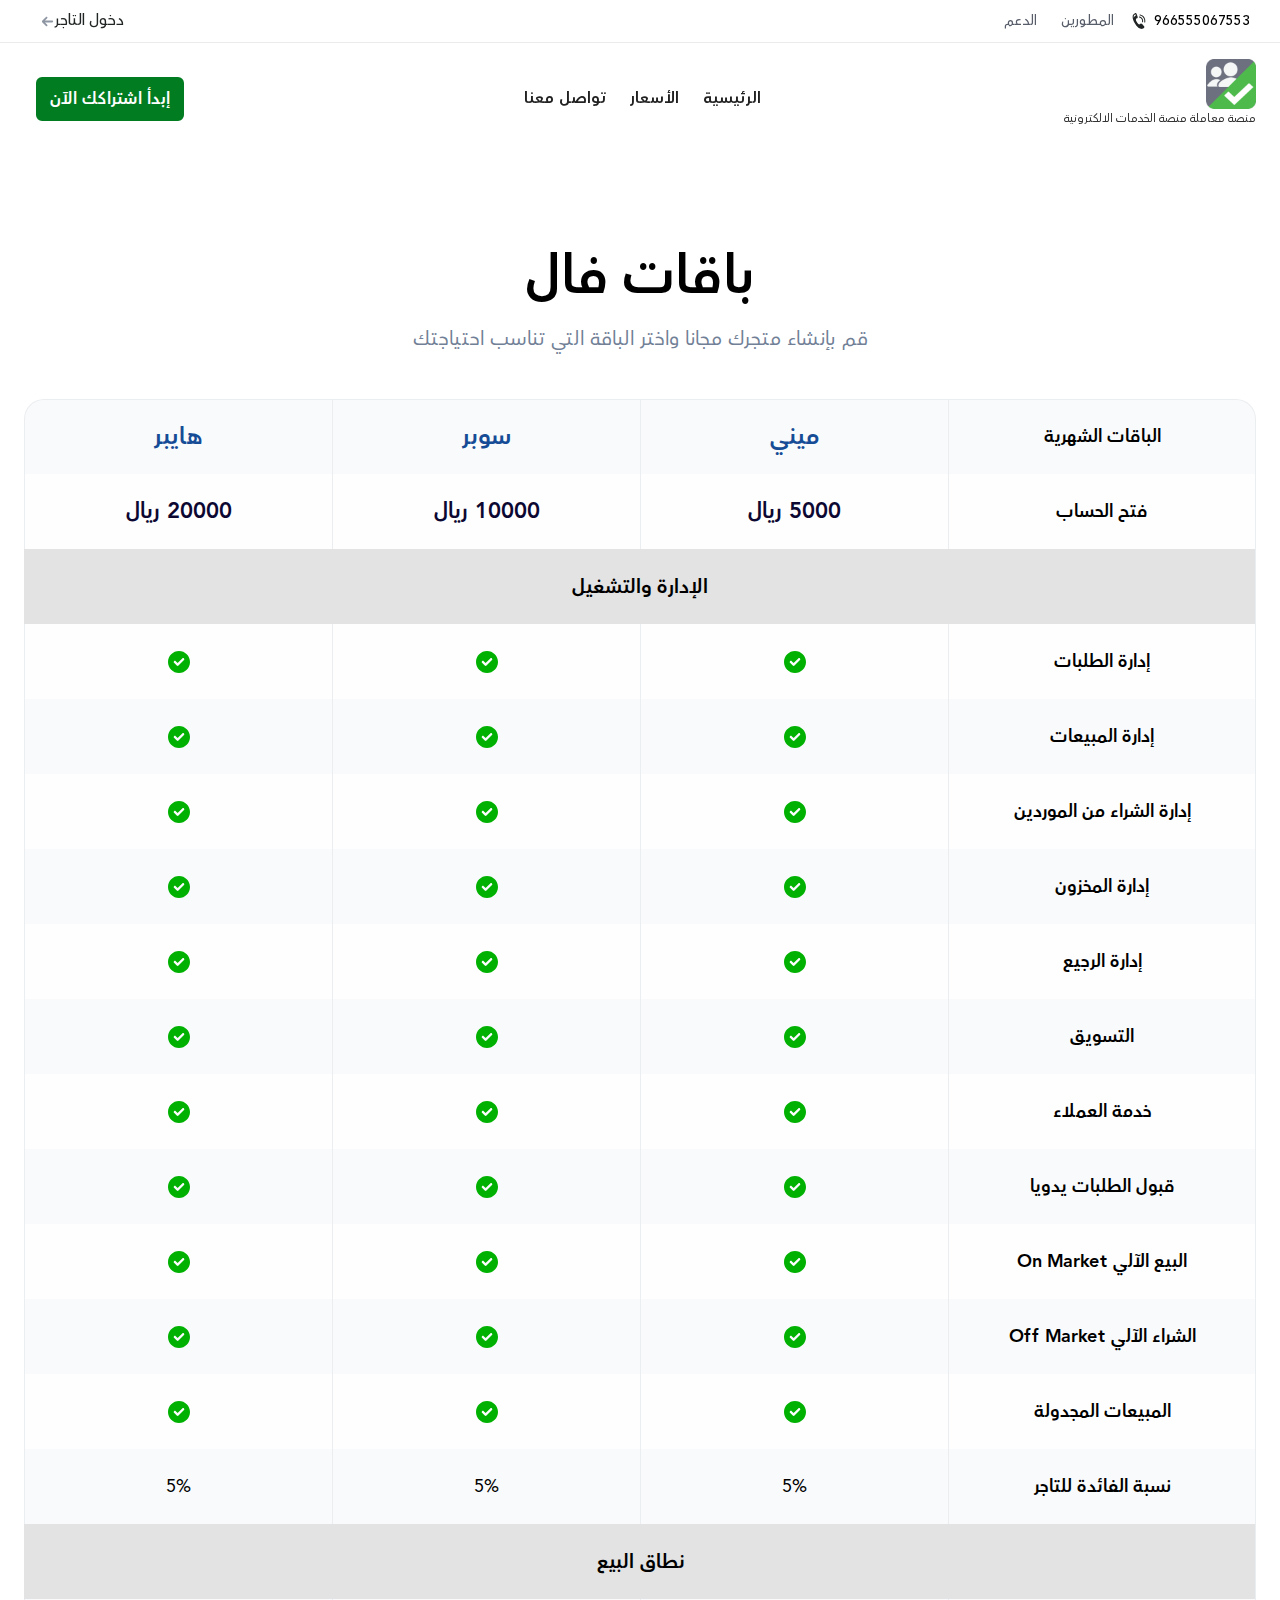
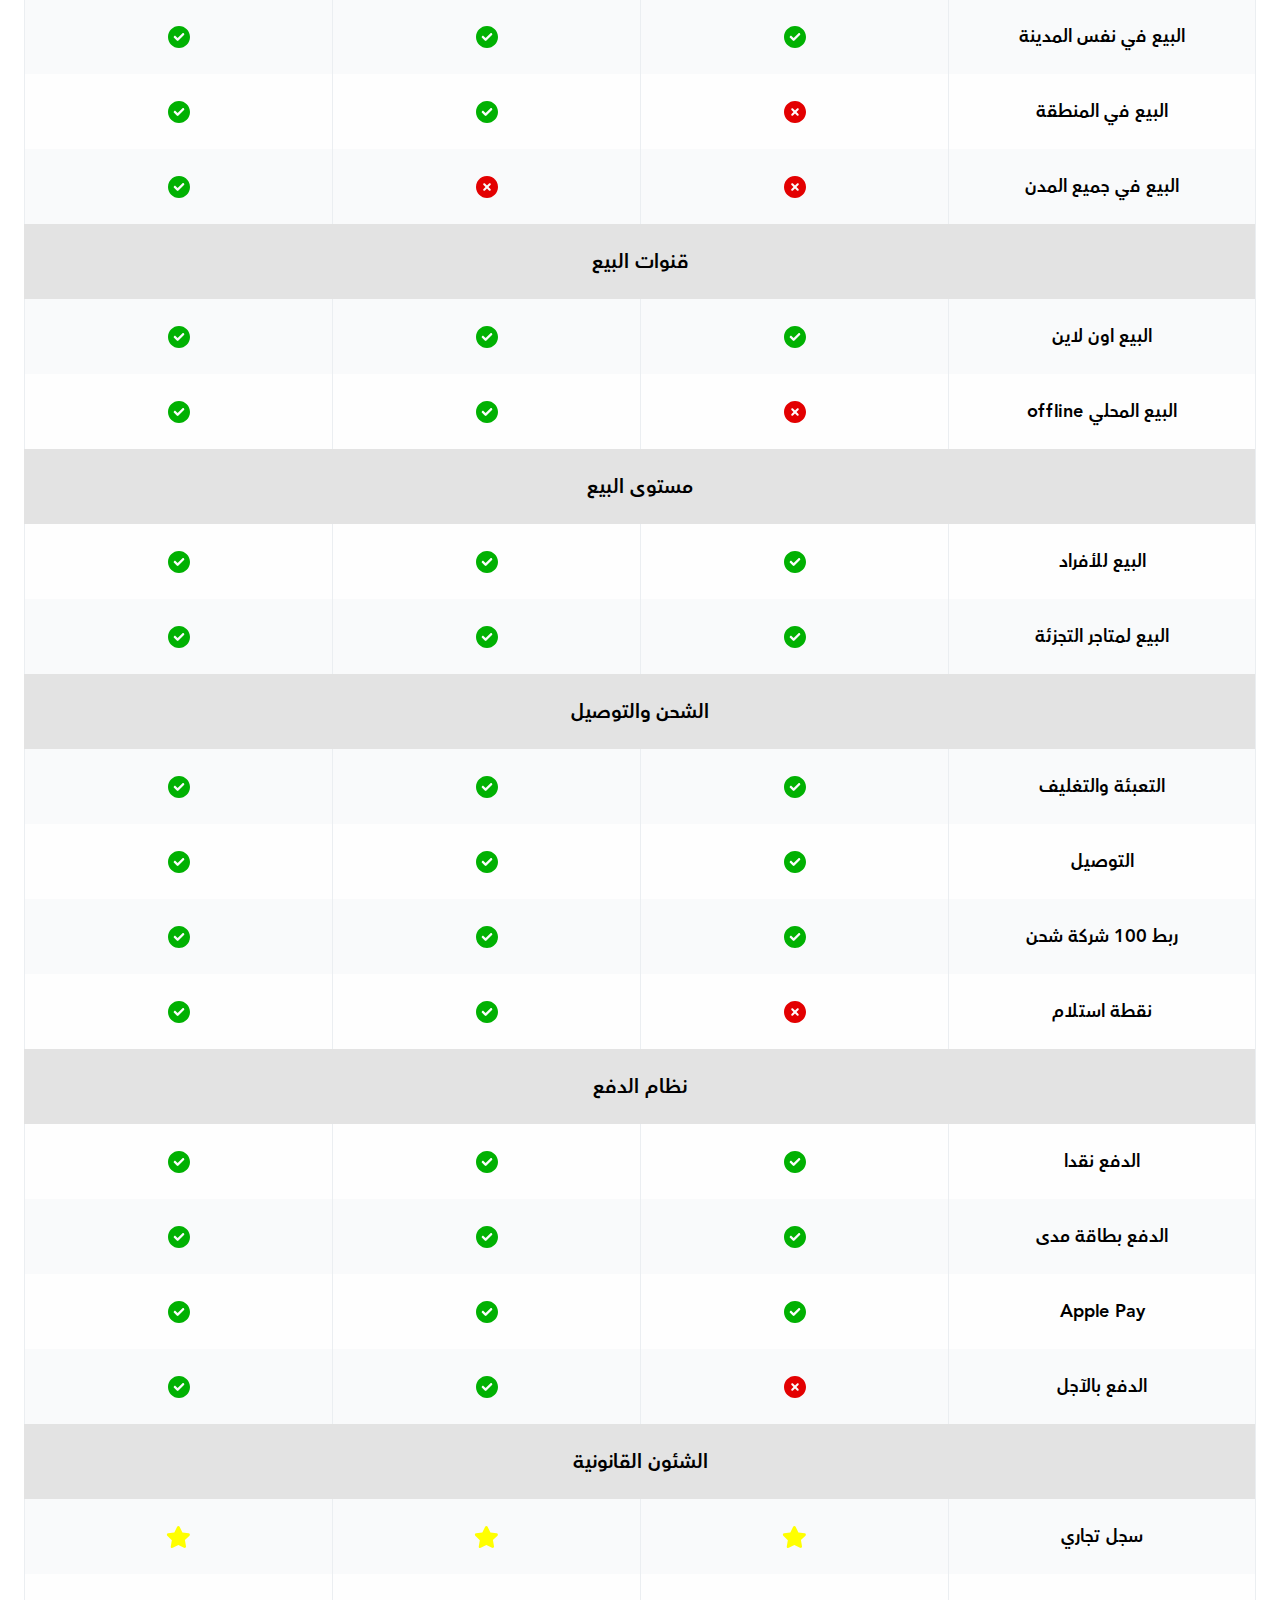
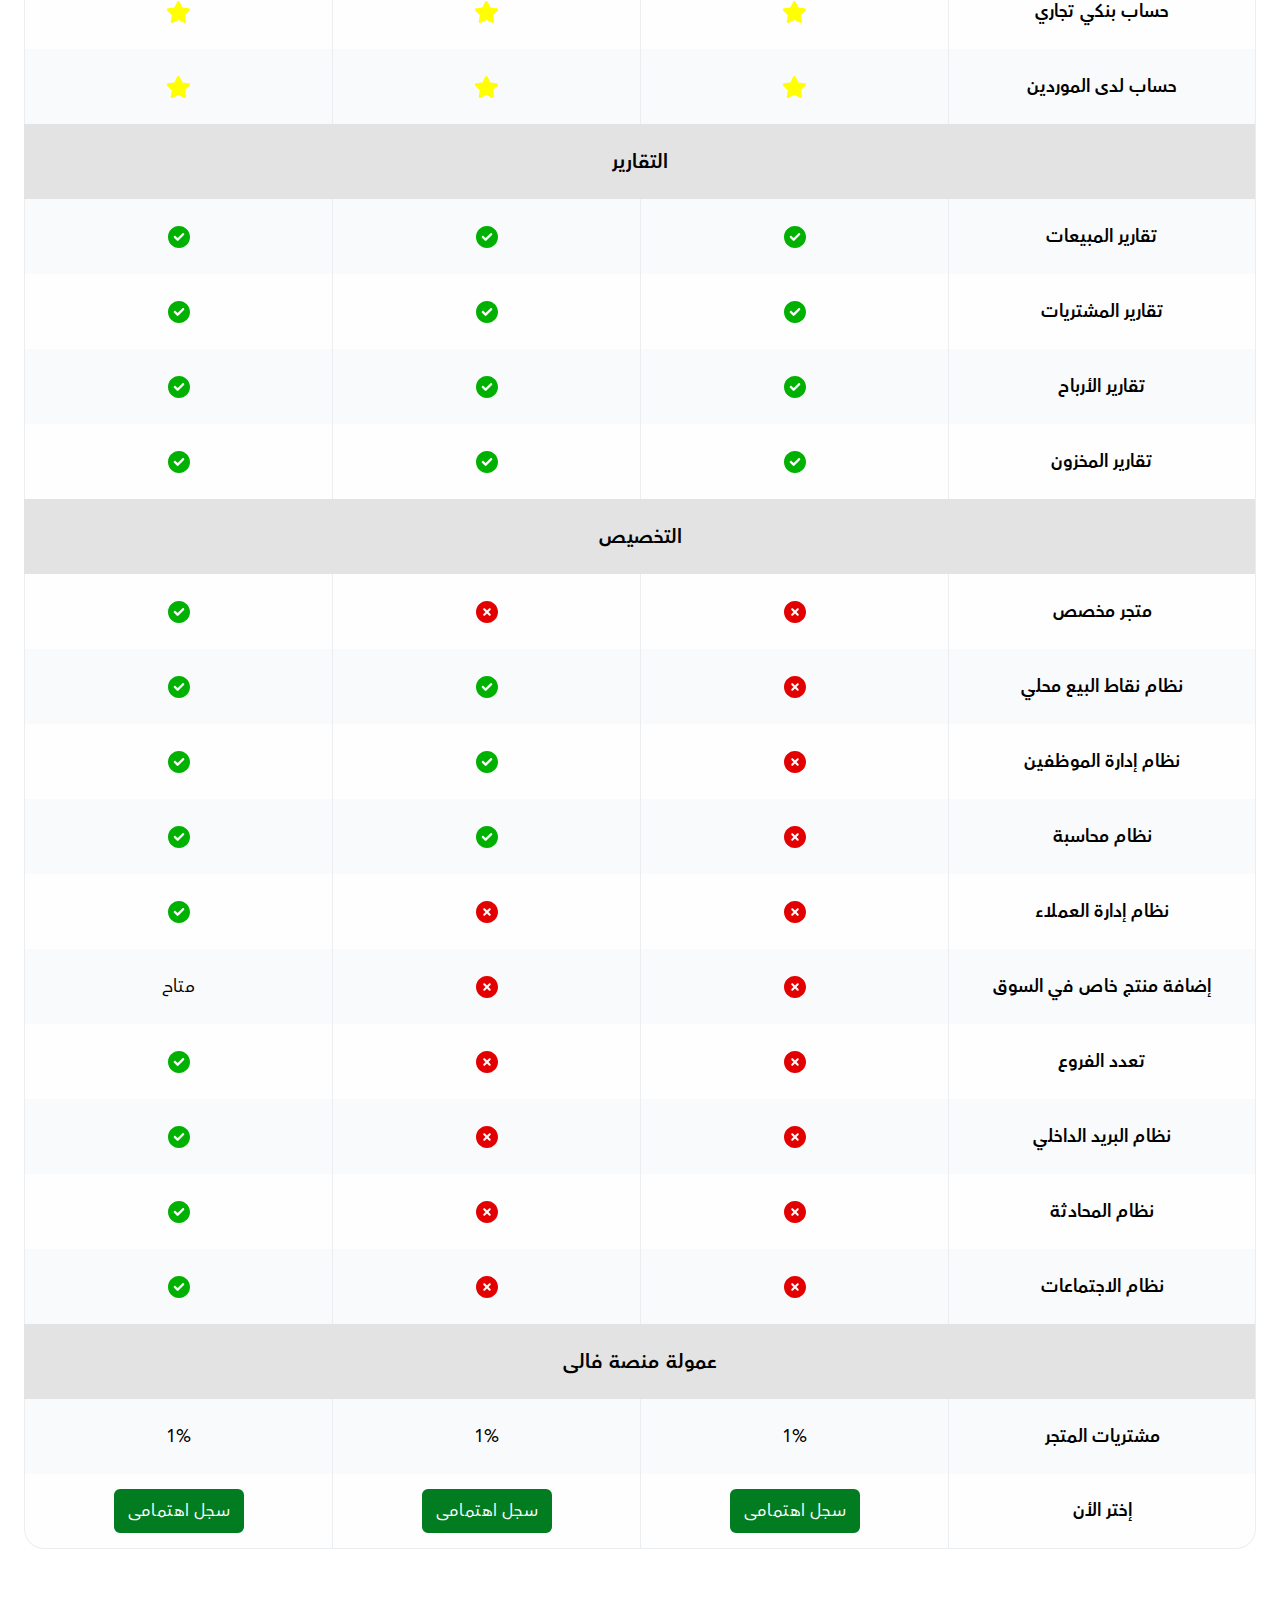
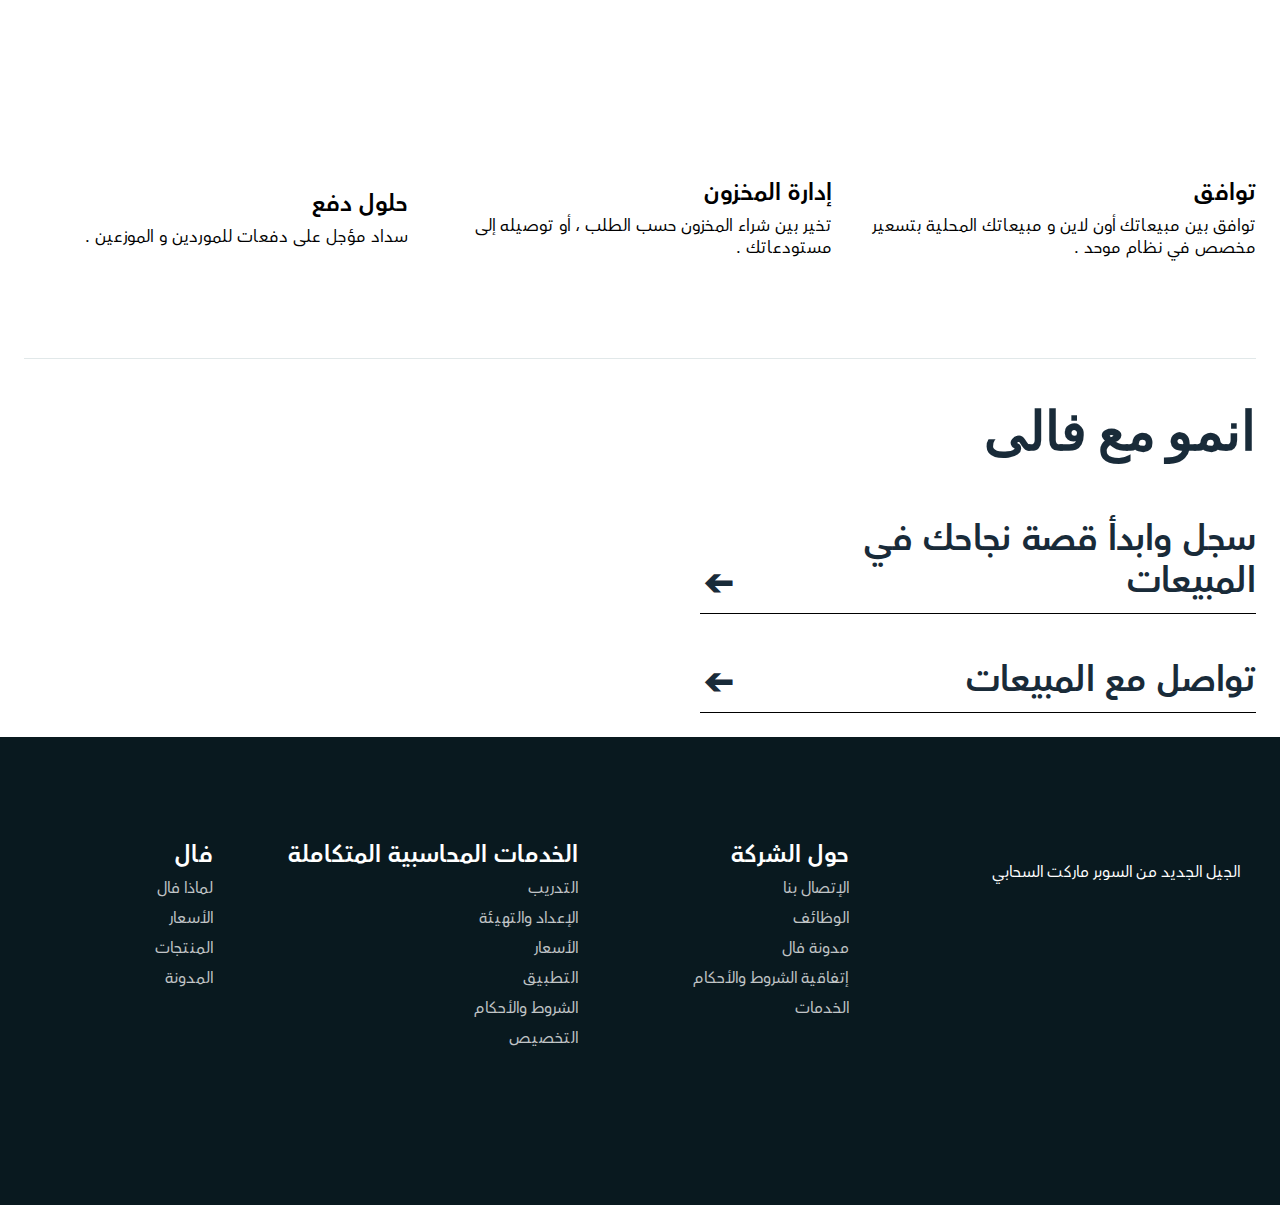
==== commit 710a93ac: "front" ====
--- a/pricing.html
+++ b/pricing.html
@@ -38,96 +38,95 @@
     
   </head>
 	<body class="rtl home page-template page-template-templates page-template-home-ar page-template-templateshome-ar-php page page-id-9 wp-embed-responsive is-twentytwenty Show Button singular enable-search-modal missing-post-thumbnail has-no-pagination not-showing-comments show-avatars home-ar footer-top-visible">
-		<div class="utilitybarsection">
-      <div class="utility-bar">
-          <div class="container">
-              <div class="utility-bar-row">
-                  <div class="row utility-row-left">
-                          <a href="https://api.whatsapp.com/send/?phone=966555067553" class="salesnumber w-inline-block salesnumber-d">
-                              <img width="18" alt="" src="./assets/images/icons/call.svg" class="language_icon lazyload">
-                              <noscript>
-                                  <img src="./assets/images/icons/call.svg" width="18" alt="" class="language_icon">
-                              </noscript>
-                          <div>966555067553</div>
-                      </a>
-                          <!-- utility menu -->
-                          <a href="#" class="utility-link side">المطورين</a>
-                          <a href="#" class="utility-link side">الدعم	</a>
-                          <!-- utility menu end -->		                   
-                  </div>
-                  <div class="row utility-row-right">
-                          <div data-hover="1" data-delay="0" class="regionlangdropdown w-dropdown">
-                              <div class="wpml-ls-statics-shortcode_actions wpml-ls wpml-ls-rtl wpml-ls-legacy-dropdown js-wpml-ls-legacy-dropdown">
-                                  <a href="https://api.whatsapp.com/send/?phone=966555067553" class="salesnumber w-inline-block nav-number-top d-none">
-                                      <img width="18" alt=""  class="language_icon lazyload" src="./assets/images/icons/call.svg">
-                                      <noscript>
-                                          <img src="wp-content/themes/twentytwenty/images/noun_helpline_2192063.svg" width="18" alt="" class="language_icon">
-                                      </noscript>
-                                      <div>966555067553</div>
-                                  </a>
-                                  </ul>
-                              </div>
-                          </div>
-                          <a href="#" class="utility_login_button w-inline-block">
-                              <div>دخول التاجر</div>
-                              <img width="15" alt=""  class="login_arrow_icon lazyload" src="assets/images/icons/chevron-right.svg">
-                              <noscript>
-                                  <img src="wp-content/themes/twentytwenty/images/5bef04e1f600ba25d2297c64_noun_Arrow_63657_8e96a3.svg" width="15" alt="" class="login_arrow_icon">
-                              </noscript>
-                      </a>
-                      </div>
-              </div>
-          </div>
-      </div>
-  </div>
-  <div class="navigation-container">
-          <div class="container">
-              <div data-collapse="medium" data-animation="default" data-duration="400" role="banner" class="navbar w-nav">
-                  <a href="index.html" aria-current="page" class="w-nav-brand w--current">
-                      <img  width="50" alt="Faal logo" src="./assets/images/logo/logo.png" class="lazyload"><noscript>
-                          <img src="./assets/images/logo/logo.png" width="50" alt="Faal logo">
-                      </noscript>
-                      <p class="header-sub-text">
-                          الجيل الجديد من السوبر ماركت السحابي
-                      </p>
-                  </a>
-                  <nav role="navigation" class="nav-menu-wrapper w-nav-menu">
-                      <div class="nav-links nav-links-1">
-                          <a href="./index.html" class="nav-link w-nav-link"> الرئيسية</a>
-                          <a href="./pricing.html" class="nav-link w-nav-link"> الأسعار</a>
-                          <a href="https://wa.me/966555067553" class="nav-link w-nav-link"> تواصل معنا </a>
-                       
-                          
-                      </div>
-                  </nav>
-                  <div class="nav-menu-button-wrapper">
-                      <div class="nav-functions">
-                          <a href="./pricing.html"  class="button dark w-button"> إبدأ اشتراكك الآن</a>
-                      </div>
-                      <div class="menu-button w-nav-button"><img
-                              
-                              alt=""  data-src="./assets/images/icons/bars.svg" class="menu-icon lazyload" src="./assets/images/icons/bars.svg"><noscript><img
-                              src="./assets/images/icons/bars.svg"
-                              alt="" class="menu-icon"></noscript>
-                      </div>
-                  </div>
-              </div>
-          </div>
-      </div>
-      <div class="stickynavbar">
-          <div class="container">
-              <div data-collapse="medium" data-animation="default" data-duration="400" role="banner" class="navbar sticky w-nav">
-                  <a href="index.html" aria-current="page" class="w-nav-brand w--current">
-                      <img width="50" alt="Faal logo" data-src="./assets/images/logo/logo.png" class="lazyload" src="./assets/images/logo/logo.png"><noscript>
-                      <img src="./assets/images/logo/logo.png" width="50" alt="Faal logo"></noscript>
-                  </a>
-                  <nav role="navigation" class="nav-menu-wrapper w-nav-menu"></nav>
-                  <div class="nav-menu-button-wrapper">
-                      <a href="./pricing.html" class="button line w-button"> إبدأ اشتراكك الآن</a>
-                  </div>
-              </div>
-          </div>
-      </div>
+    <div class="utilitybarsection">
+        <div class="utility-bar">
+            <div class="container">
+                <div class="utility-bar-row">
+                    <div class="row utility-row-left">
+                        <a href="https://api.whatsapp.com/send/?phone=966555067553" class="col-3 text-end salesnumber w-inline-block salesnumber-d">
+                            <img width="18" alt="" src="./assets/images/icons/call.svg" class="language_icon lazyload">
+                            <noscript>
+                                <img src="./assets/images/icons/call.svg" width="18" alt="" class="language_icon">
+                            </noscript>
+                            <div>966555067553</div>
+                        </a>
+                        <!-- utility menu -->
+                        <a href="#" class="col-3 text-center utility-link side">المطورين</a>
+                        <a href="#" class="col-3 text-end utility-link side">الدعم	</a>
+                        <!-- utility menu end -->
+                    </div>
+                    <div class="row utility-row-right">
+                        <div data-hover="1" data-delay="0" class="regionlangdropdown w-dropdown">
+                            <div class="wpml-ls-statics-shortcode_actions wpml-ls wpml-ls-rtl wpml-ls-legacy-dropdown js-wpml-ls-legacy-dropdown">
+                                <a href="https://api.whatsapp.com/send/?phone=966555067553" class="salesnumber w-inline-block nav-number-top d-none">
+                                    <img width="18" alt=""  class="language_icon lazyload" src="./assets/images/icons/call.svg">
+                                    <noscript>
+                                        <img src="assets/images/icons/noun_helpline_2192063.svg" width="18" alt="" class="language_icon">
+                                    </noscript>
+                                    <div>966555067553</div>
+                                </a>
+                            </div>
+                        </div>
+                        <a href="#" class="utility_login_button w-inline-block">
+                            <div class="me-auto">دخول التاجر</div>
+                            <img width="15" alt=""  class="login_arrow_icon lazyload" src="assets/images/icons/chevron-right.svg">
+                            <noscript>
+                                <img src="assets/images/icons/5bef04e1f600ba25d2297c64_noun_Arrow_63657_8e96a3.svg" width="15" alt="" class="login_arrow_icon">
+                            </noscript>
+                        </a>
+                    </div>
+                </div>
+            </div>
+        </div>
+    </div>
+    <div class="navigation-container">
+        <div class="container">
+            <div data-collapse="medium" data-animation="default" data-duration="400" role="banner" class="navbar w-nav">
+                <a href="index.html" aria-current="page" class="w-nav-brand w--current">
+                    <img  width="50" alt="Faal logo" src="./assets/images/logo-muamlah.png" class="lazyload"><noscript>
+                    <img src="./assets/images/logo-muamlah.png" width="50" alt="Faal logo">
+                </noscript>
+                    <p class="header-sub-text">
+                        منصة معاملة منصة الخدمات الالكترونية
+                    </p>
+                </a>
+                <nav role="navigation" class="nav-menu-wrapper w-nav-menu">
+                    <div class="nav-links nav-links-1">
+                        <a href="./index.html" class="nav-link w-nav-link"> الرئيسية</a>
+                        <a href="./pricing.html" class="nav-link w-nav-link"> الأسعار</a>
+                        <a href="https://wa.me/966555067553" class="nav-link w-nav-link"> تواصل معنا </a>
+
+
+                    </div>
+                </nav>
+                <div class="nav-menu-button-wrapper">
+                    <div class="nav-functions">
+                        <a href="./pricing.html"  class="button dark w-button"> إبدأ اشتراكك الآن</a>
+                    </div>
+                    <div class="menu-button w-nav-button"><img
+
+                            alt=""  data-src="./assets/images/icons/bars.svg" class="menu-icon lazyload" src="./assets/images/icons/bars.svg"><noscript><img
+                            src="./assets/images/icons/bars.svg"
+                            alt="" class="menu-icon"></noscript>
+                    </div>
+                </div>
+            </div>
+        </div>
+    </div>
+    <div class="stickynavbar">
+        <div class="container">
+            <div data-collapse="medium" data-animation="default" data-duration="400" role="banner" class="navbar sticky w-nav">
+                <a href="index.html" aria-current="page" class="w-nav-brand w--current">
+                    <img width="50" alt="Faal logo" data-src="./assets/images/logo-muamlah.png" class="lazyload" src="./assets/images/logo-muamlah.png"><noscript>
+                    <img src="./assets/images/logo-muamlah.png" width="50" alt="Faal logo"></noscript>
+                </a>
+                <nav role="navigation" class="nav-menu-wrapper w-nav-menu"></nav>
+                <div class="nav-menu-button-wrapper">
+                    <a href="./pricing.html" class="button line w-button"> إبدأ اشتراكك الآن</a>
+                </div>
+            </div>
+        </div>
+    </div>
         <div class="section">
           <div class="pricing pricing_page py" id="pricing">
             <div class="container">
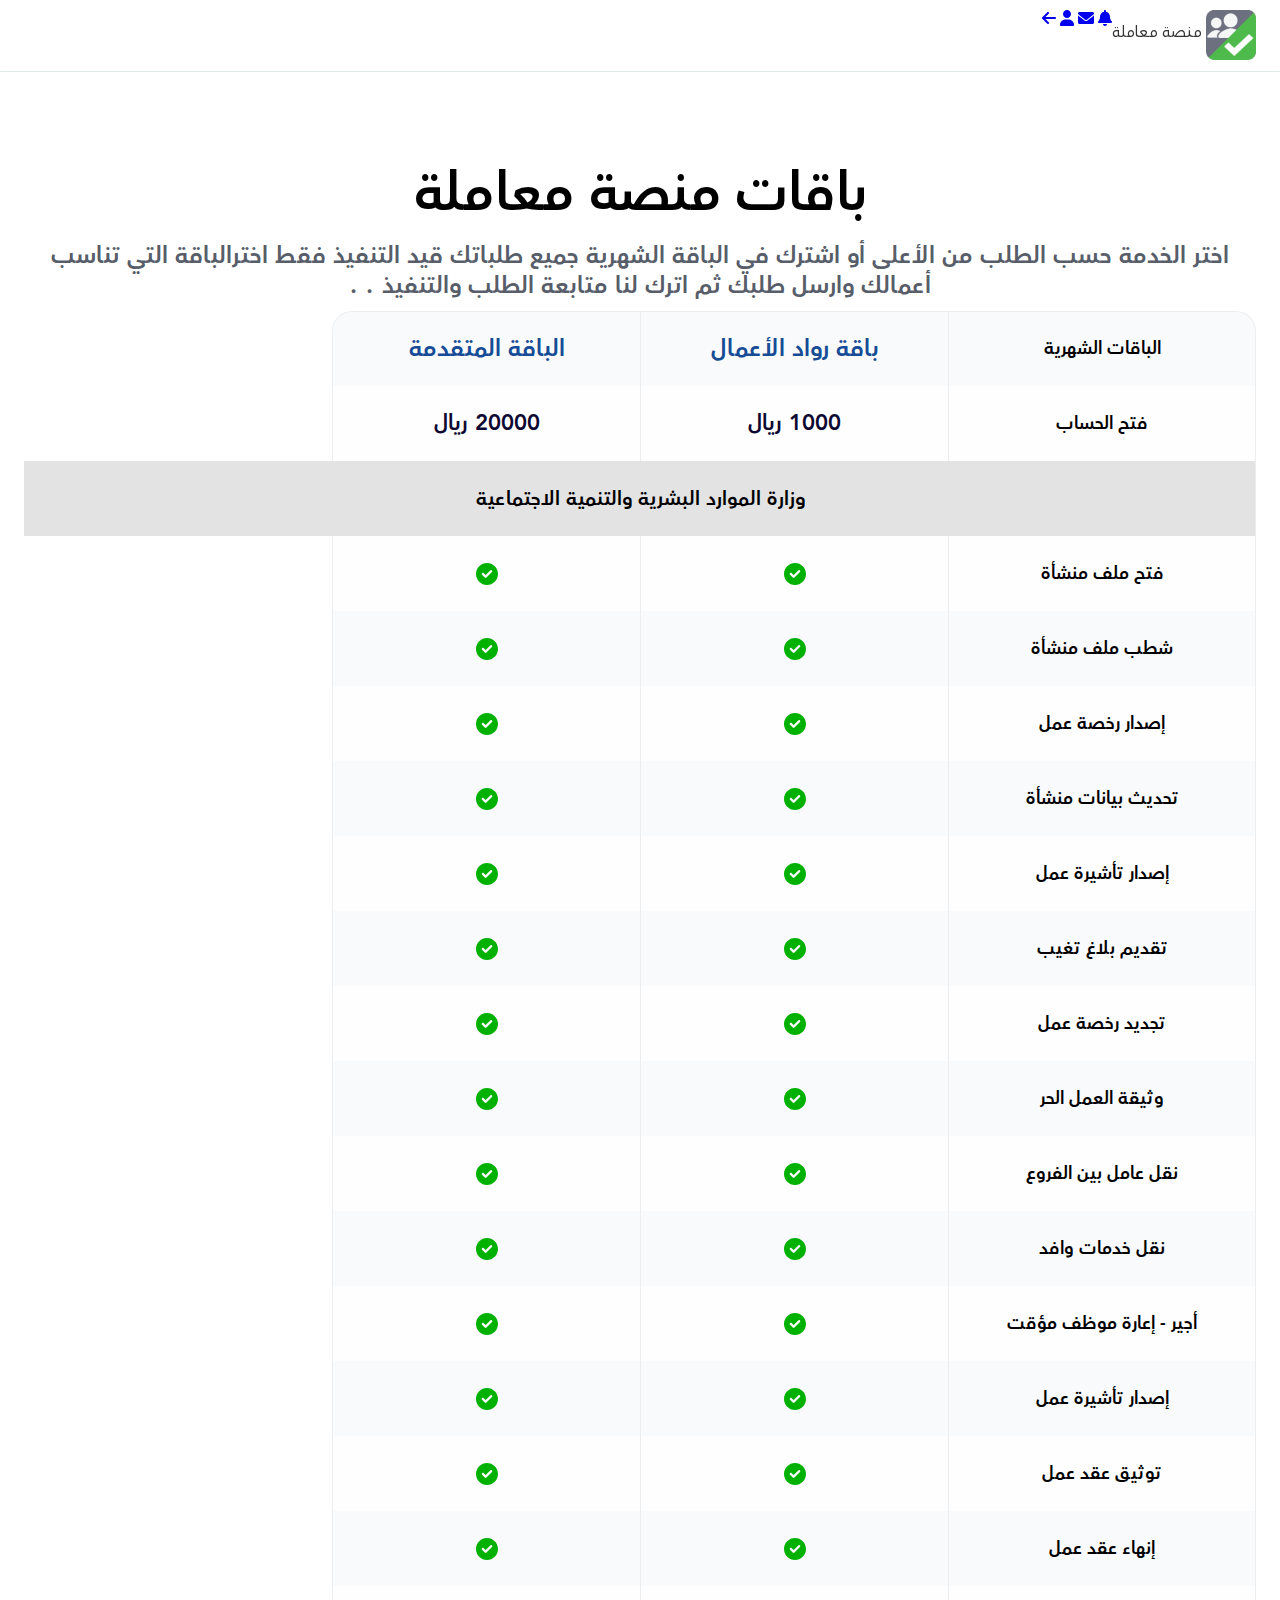
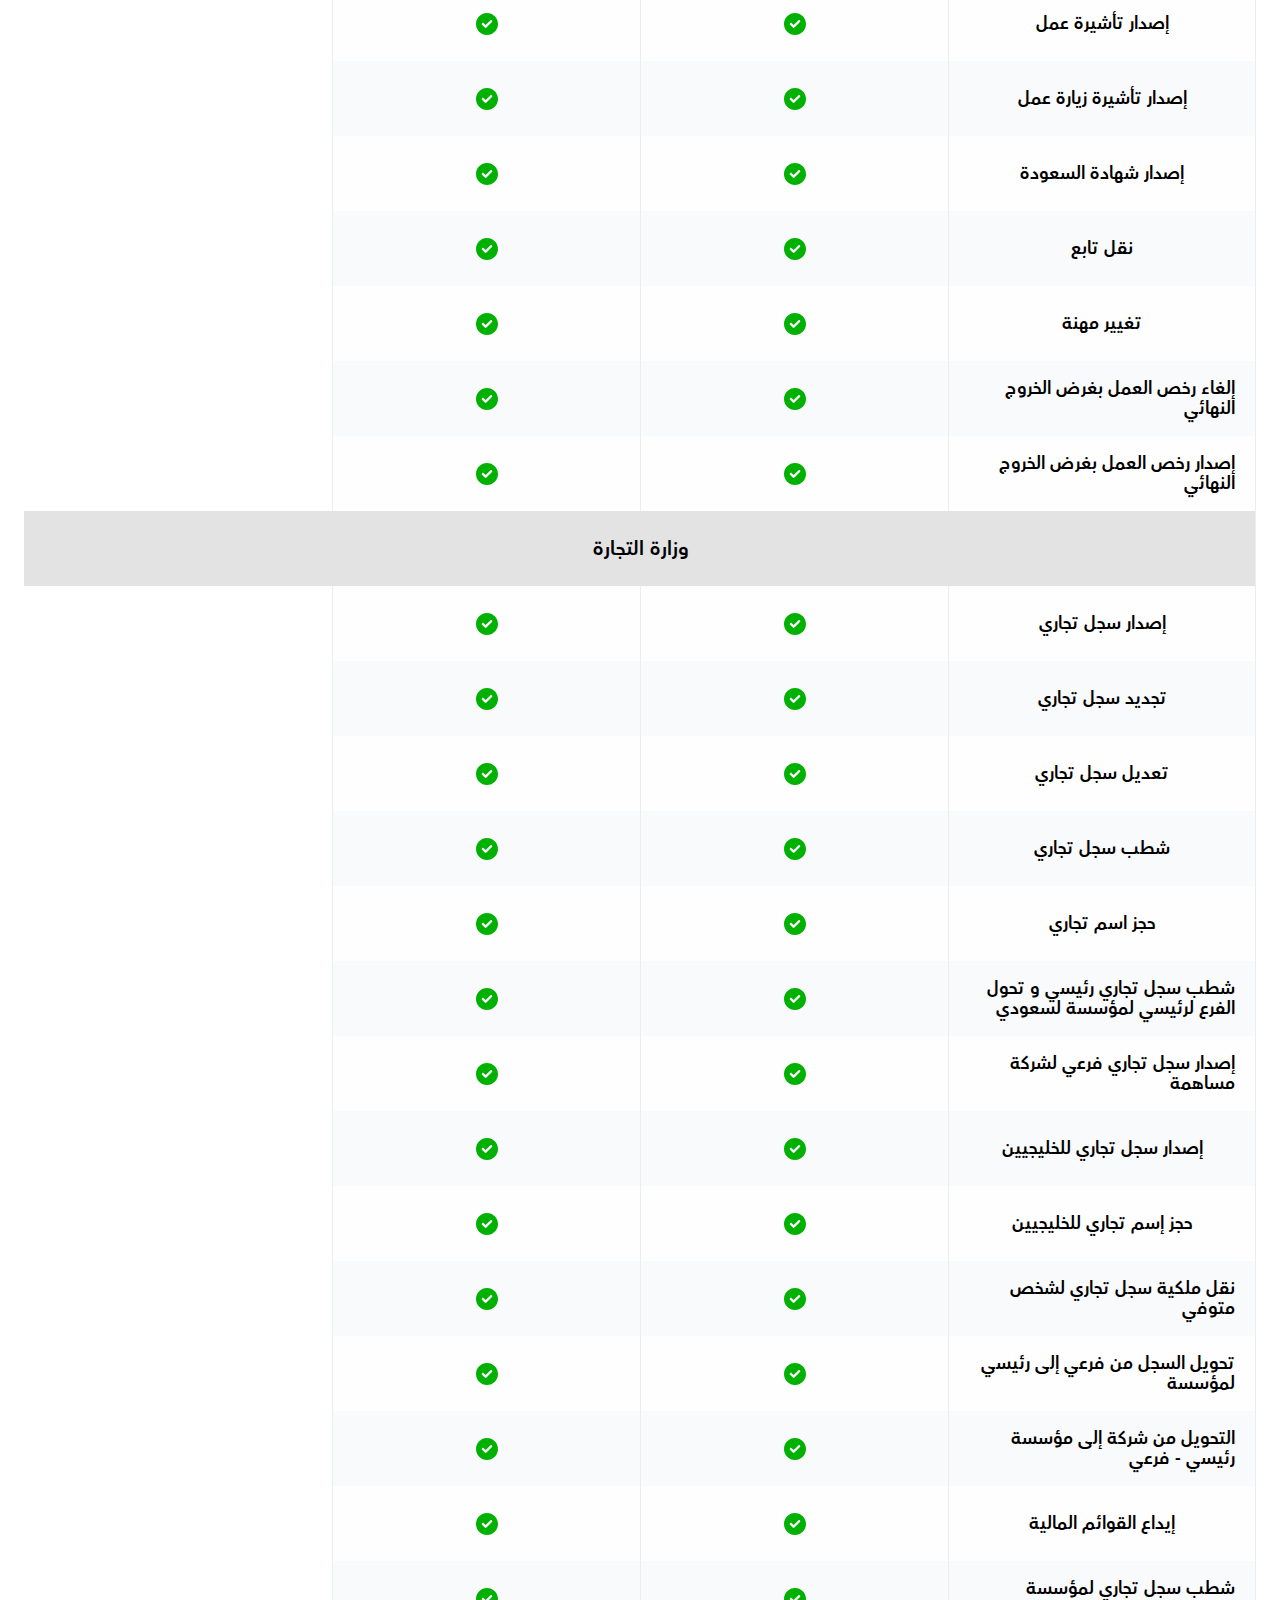
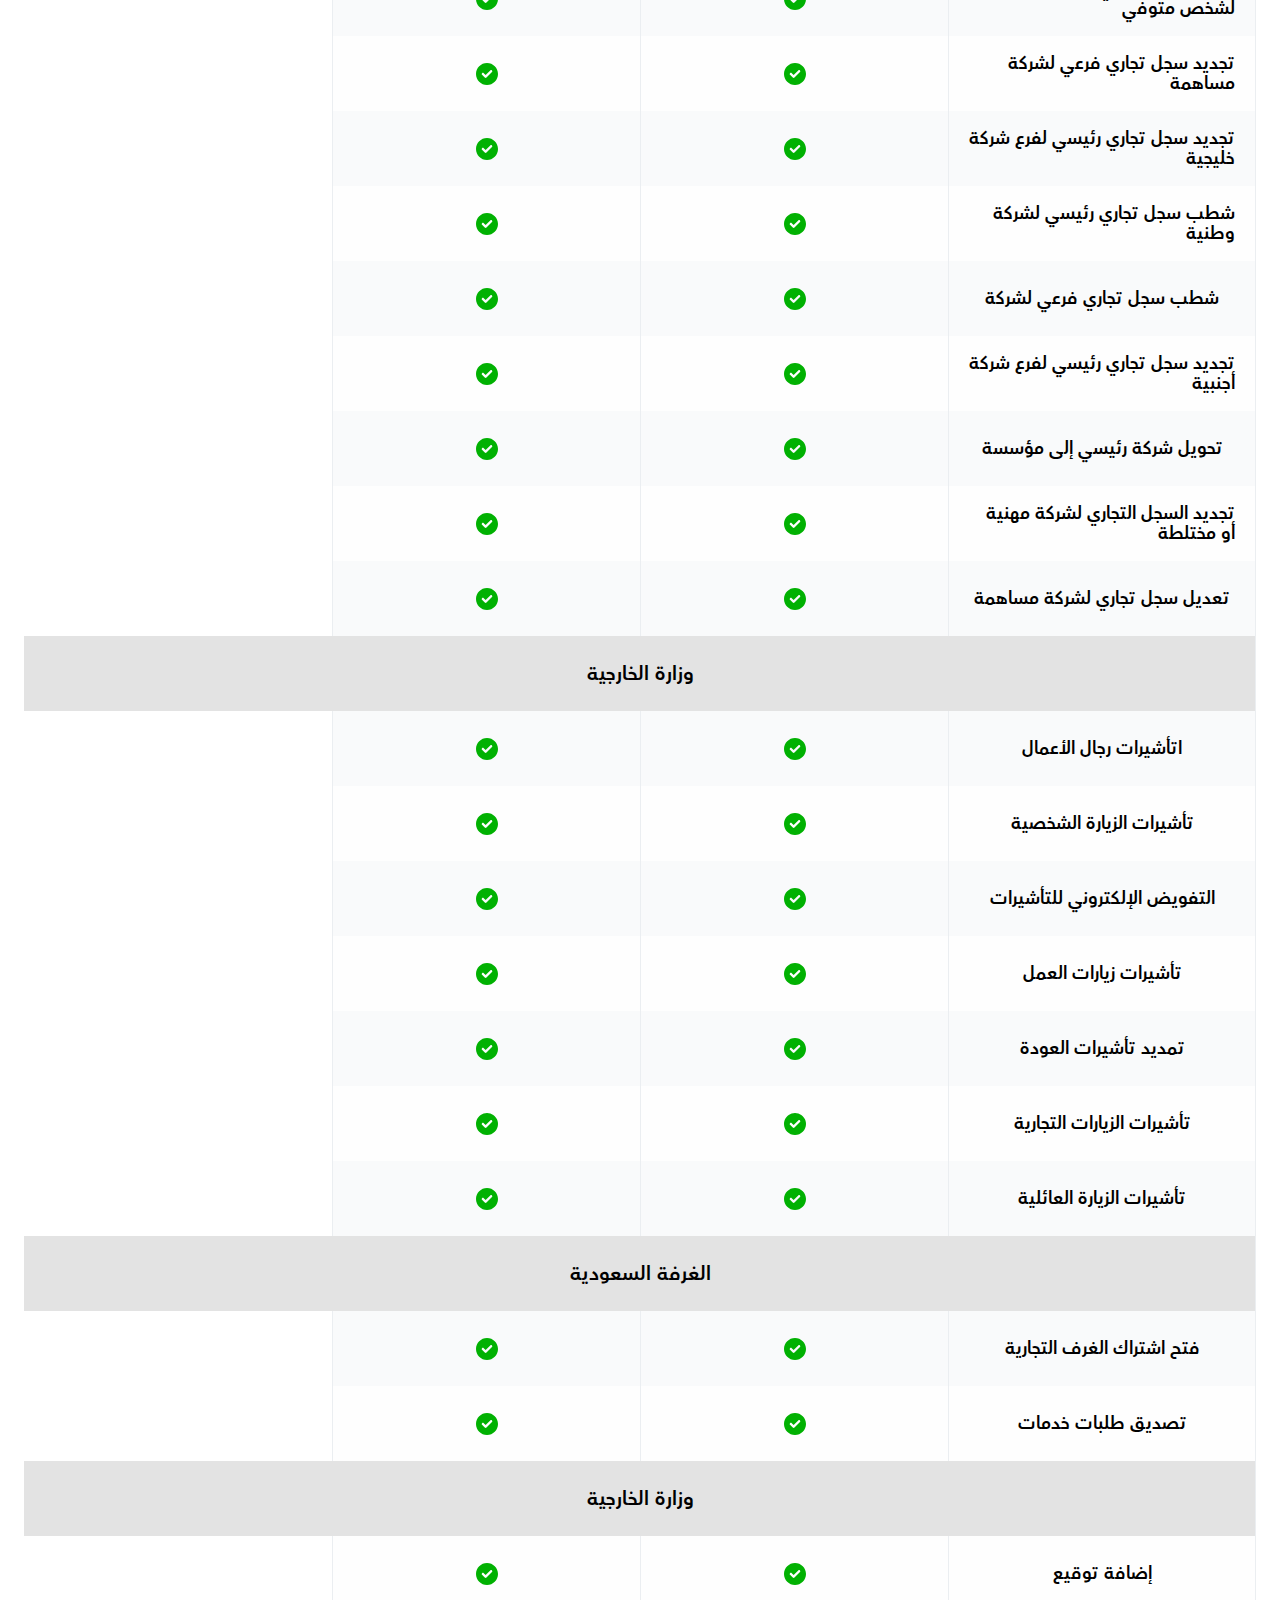
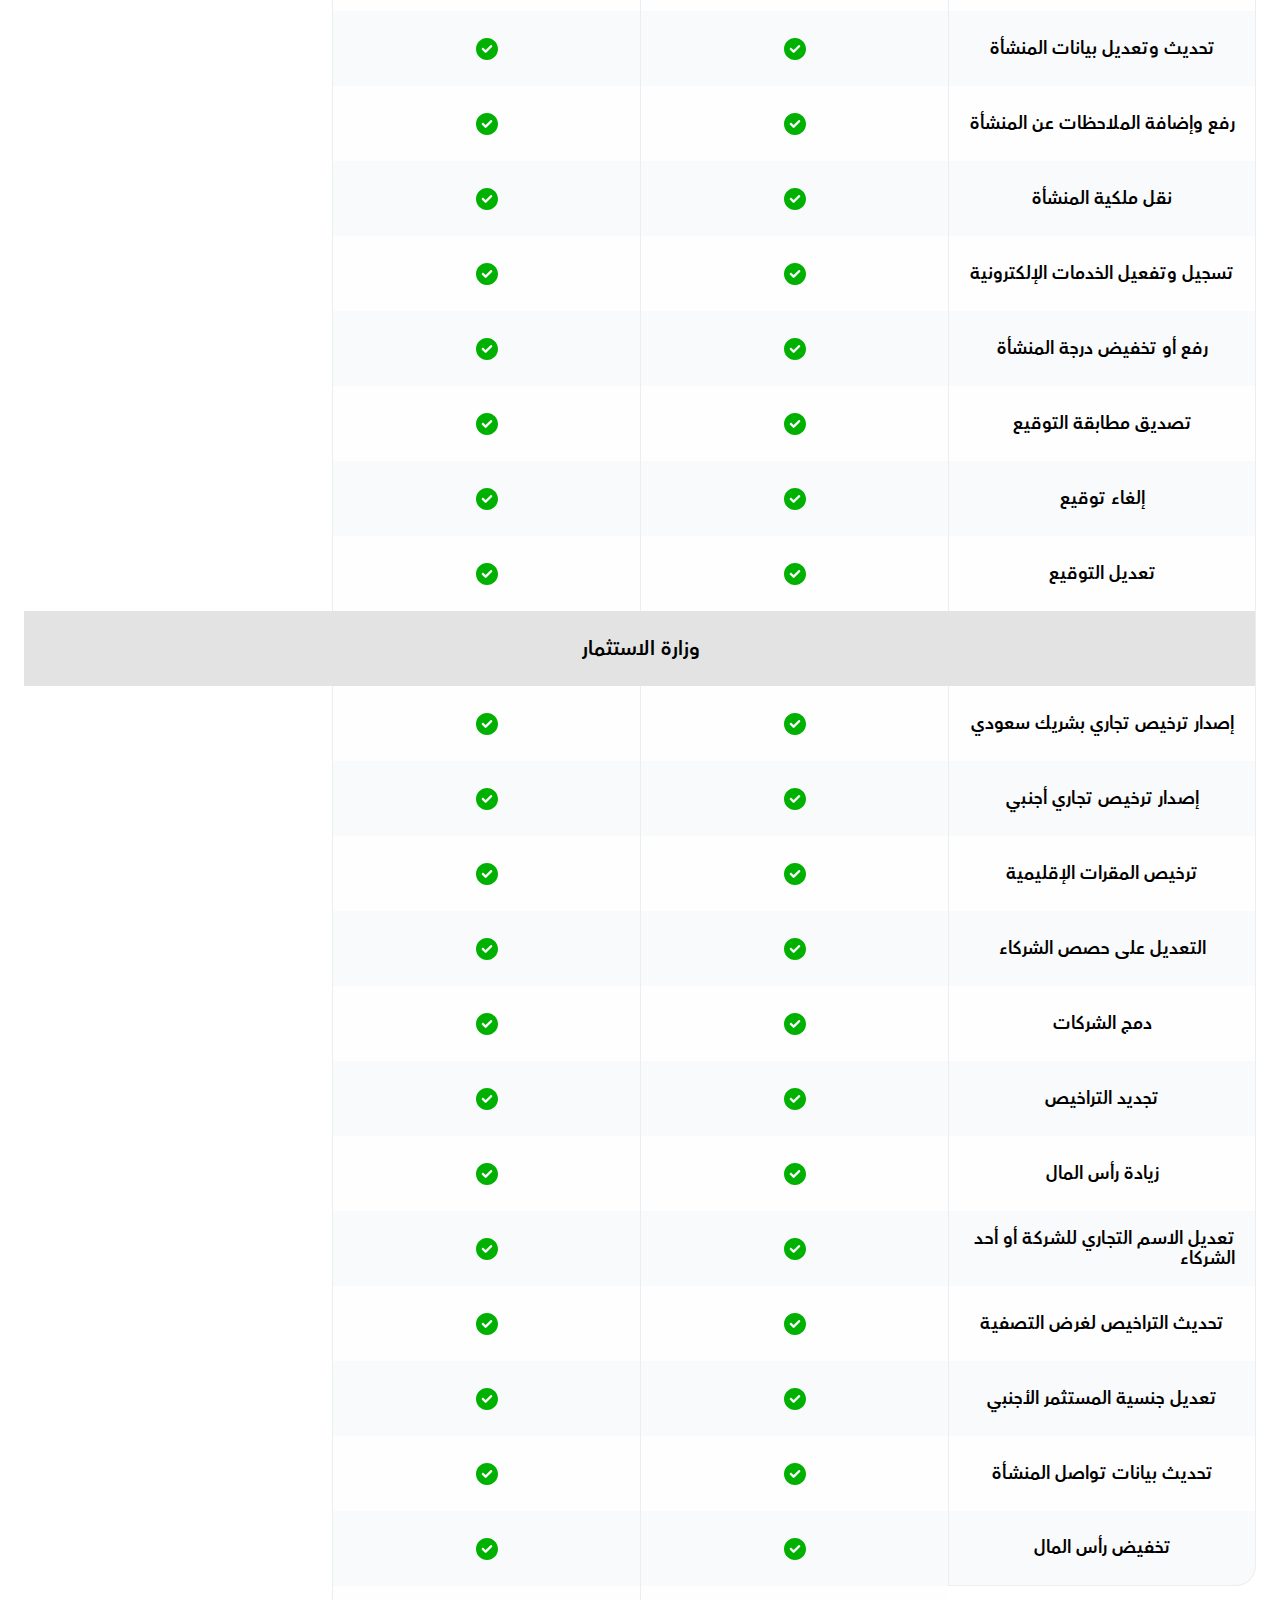
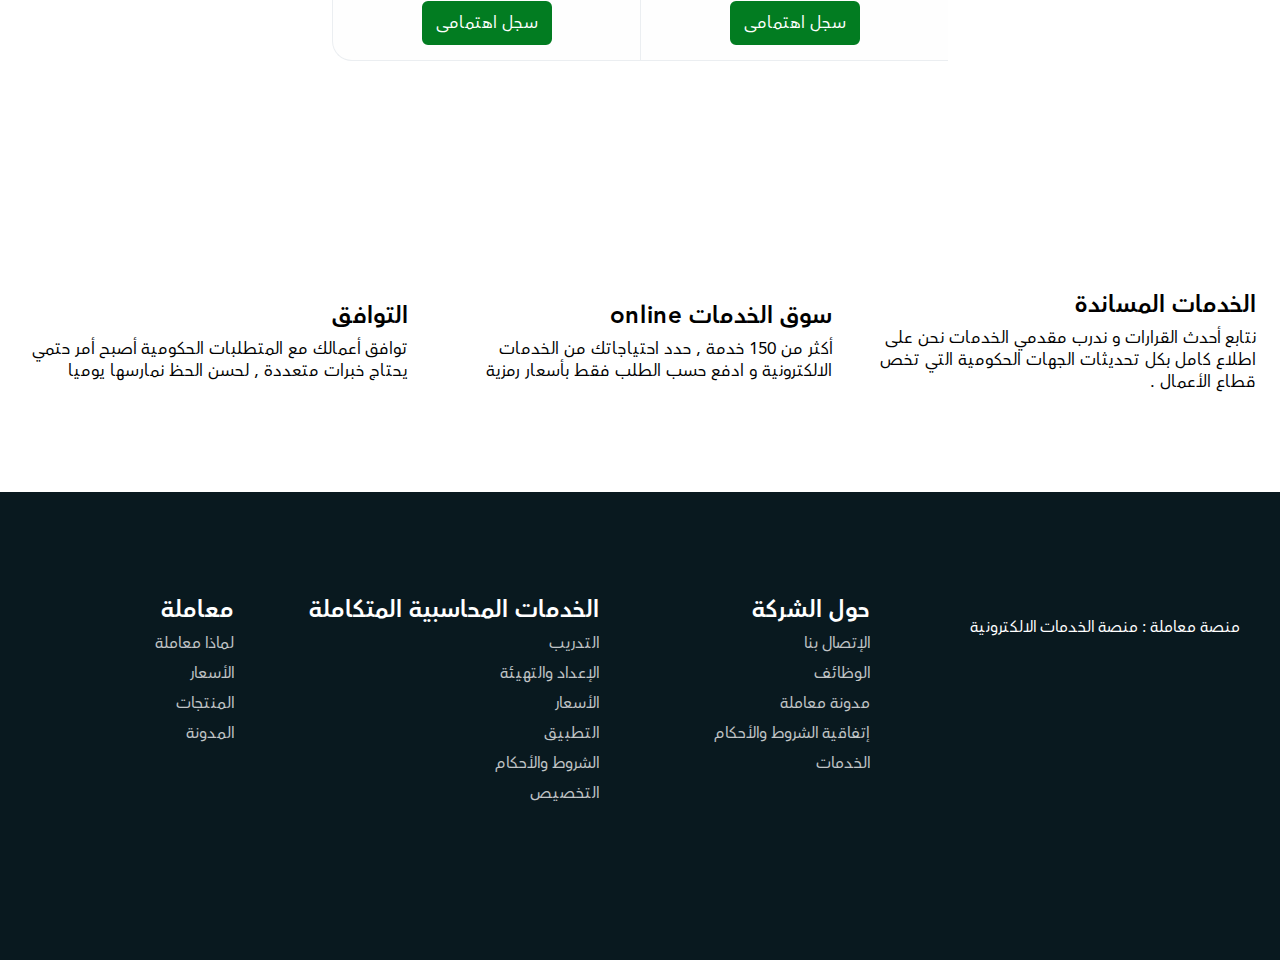
==== commit 8b3a760a: "front" ====
--- a/pricing.html
+++ b/pricing.html
@@ -1,15 +1,16 @@
 <!DOCTYPE html>
 <html dir="rtl" lang="ar">
-  <head>
+<head>
     <meta http-equiv="content-type" content="text/html;charset=UTF-8" />
     <meta charset="UTF-8">
     <meta name="viewport" content="width=device-width, initial-scale=1.0" >
-    <title>الأسعار | منصة فالي </title>
-    <meta name="description" content="  الجيل الجديد من السوبر ماركت السحابي سوق بسعر الجملة تمكين المتاجر  من البيع أون لاين واستقبال الطلبات واستقبال المدفوعات وتوصيل المنتجات وإدارة العملاء" />
-    <meta property="og:description" content="  الجيل الجديد من السوبر ماركت السحابي سوق بسعر الجملة تمكين المتاجر  من البيع أون لاين واستقبال الطلبات واستقبال المدفوعات وتوصيل المنتجات وإدارة العملاء" />
+    <title>الرئيسية | منصة معاملة </title>
+    <meta name="description" content="  منصة معاملة : منصة الخدمات الالكترونية سوق بسعر الجملة تمكين المتاجر  من البيع أون لاين واستقبال الطلبات واستقبال المدفوعات وتوصيل المنتجات وإدارة العملاء" />
+    <meta property="og:description" content="  منصة معاملة : منصة الخدمات الالكترونية سوق بسعر الجملة تمكين المتاجر  من البيع أون لاين واستقبال الطلبات واستقبال المدفوعات وتوصيل المنتجات وإدارة العملاء" />
     <link rel='stylesheet' id='wp-block-library-rtl-css'  href='assets/css/style-rtl.min41a3.css' media='all' />
     <link rel='stylesheet' id='contact-form-7-css'  href='assets/css/styles9dff.css' media='all' />
     <link rel='stylesheet' id='contact-form-7-rtl-css'  href='assets/css/styles-rtl9dff.css' media='all' />
+    <link href="https://cdn.jsdelivr.net/npm/bootstrap@5.0.2/dist/css/bootstrap.min.css" rel="stylesheet" integrity="sha384-EVSTQN3/azprG1Anm3QDgpJLIm9Nao0Yz1ztcQTwFspd3yD65VohhpuuCOmLASjC" crossorigin="anonymous">
 
     <link rel='stylesheet' id='wpml-legacy-dropdown-0-css'  href='assets/css/style68b3.css' media='all' />
     <link rel='stylesheet' id='parent-style-css'  href='assets/css/style41a3.css?ver=5.8' media='all' />
@@ -23,110 +24,78 @@
     <script src='assets/js/script68b3.js' id='wpml-legacy-dropdown-0-js'></script>
     <script src='assets/js/index8a54.js?ver=1.0.0' id='twentytwenty-js-js' async></script>
     <link rel="alternate" type="application/json" href="wp-json/wp/v2/pages/9.json" />
-    <link rel="icon" href="./assets/images/logo/logo.png" sizes="32x32" />
-    <link rel="icon" href="./assets/images/logo/logo.png" sizes="192x192" />
-    <link rel="apple-touch-icon" href="./assets/images/logo/logo.png" />
+    <link rel="icon" href="./assets/images/logo-muamlah.png" sizes="32x32" />
+    <link rel="icon" href="./assets/images/logo-muamlah.png" sizes="192x192" />
+    <link rel="apple-touch-icon" href="./assets/images/logo-muamlah.png" />
     <link rel="stylesheet" href="./assets/css/all.css">
+    <link rel="stylesheet" href="https://cdnjs.cloudflare.com/ajax/libs/OwlCarousel2/2.3.4/assets/owl.carousel.min.css"
+          integrity="sha512-tS3S5qG0BlhnQROyJXvNjeEM4UpMXHrQfTGmbQ1gKmelCxlSEBUaxhRBj/EFTzpbP4RVSrpEikbmdJobCvhE3g=="
+          crossorigin="anonymous" referrerpolicy="no-referrer"/>
+
     <script src="./assets/js/all.js"></script>
 
 
     <!-- Faal Style -->
     <link rel="stylesheet" href="./assets/css/main.css">
-    <meta name="msapplication-TileImage" content="./assets/images/logo/logo.png" />
+    <meta name="msapplication-TileImage" content="./assets/images/logo-muamlah.png" />
     <script src="./assets/js/webfont.js" type="text/javascript"></script>
     <script type="text/javascript">WebFont.load({  google: {    families: ["Inconsolata:400,700","Montserrat:100,100italic,200,200italic,300,300italic,400,400italic,500,500italic,600,600italic,700,700italic,800,800italic,900,900italic","DM Sans:regular,italic,500,500italic,700,700italic","Fira Code:regular,600,700","Caveat:regular,700"]  }});</script>
-    
-  </head>
-	<body class="rtl home page-template page-template-templates page-template-home-ar page-template-templateshome-ar-php page page-id-9 wp-embed-responsive is-twentytwenty Show Button singular enable-search-modal missing-post-thumbnail has-no-pagination not-showing-comments show-avatars home-ar footer-top-visible">
-    <div class="utilitybarsection">
-        <div class="utility-bar">
-            <div class="container">
-                <div class="utility-bar-row">
-                    <div class="row utility-row-left">
-                        <a href="https://api.whatsapp.com/send/?phone=966555067553" class="col-3 text-end salesnumber w-inline-block salesnumber-d">
-                            <img width="18" alt="" src="./assets/images/icons/call.svg" class="language_icon lazyload">
-                            <noscript>
-                                <img src="./assets/images/icons/call.svg" width="18" alt="" class="language_icon">
-                            </noscript>
-                            <div>966555067553</div>
-                        </a>
-                        <!-- utility menu -->
-                        <a href="#" class="col-3 text-center utility-link side">المطورين</a>
-                        <a href="#" class="col-3 text-end utility-link side">الدعم	</a>
-                        <!-- utility menu end -->
-                    </div>
-                    <div class="row utility-row-right">
-                        <div data-hover="1" data-delay="0" class="regionlangdropdown w-dropdown">
-                            <div class="wpml-ls-statics-shortcode_actions wpml-ls wpml-ls-rtl wpml-ls-legacy-dropdown js-wpml-ls-legacy-dropdown">
-                                <a href="https://api.whatsapp.com/send/?phone=966555067553" class="salesnumber w-inline-block nav-number-top d-none">
-                                    <img width="18" alt=""  class="language_icon lazyload" src="./assets/images/icons/call.svg">
-                                    <noscript>
-                                        <img src="assets/images/icons/noun_helpline_2192063.svg" width="18" alt="" class="language_icon">
-                                    </noscript>
-                                    <div>966555067553</div>
-                                </a>
-                            </div>
-                        </div>
-                        <a href="#" class="utility_login_button w-inline-block">
-                            <div class="me-auto">دخول التاجر</div>
-                            <img width="15" alt=""  class="login_arrow_icon lazyload" src="assets/images/icons/chevron-right.svg">
-                            <noscript>
-                                <img src="assets/images/icons/5bef04e1f600ba25d2297c64_noun_Arrow_63657_8e96a3.svg" width="15" alt="" class="login_arrow_icon">
-                            </noscript>
-                        </a>
-                    </div>
+
+</head>
+<body class="rtl home page-template page-template-templates page-template-home-ar page-template-templateshome-ar-php page page-id-9 wp-embed-responsive is-twentytwenty Show Button singular enable-search-modal missing-post-thumbnail has-no-pagination not-showing-comments show-avatars home-ar footer-top-visible">
+<div class="border-bottom shadow">
+    <div class="container">
+        <div class="navbar sticky w-nav">
+            <div class="row">
+                <div class="col-6 my-auto">
+                    <a href="index.html" aria-current="page" class="w-nav-brand w--current">
+                        <img width="50" alt="Faal logo" data-src="./assets/images/logo-muamlah.png" class="lazyload w-30logo" src="./assets/images/logo-muamlah.png"><noscript>
+                        <img src="./assets/images/logo-muamlah.png" width="50" alt="Faal logo"></noscript>
+                        <span class="fw-bolder align-middle">
+                                                        منصة معاملة
+
+                        </span>
+                    </a>
+                </div>
+                <div class="col-6 my-auto text-start">
+                    <a href="#" data-toast="notification-1" class="header-icon header-icon-4 text-dark mx-2 mx-md-3 font-12"><i class="fas fa-bell"></i></a>
+                    <a href="https://app.muamlah.com/messages/index" class="header-icon header-icon-3 text-dark mx-2 mx-md-3 font-12"><i class="fas fa-envelope"></i></a>
+                    <a href="https://app.muamlah.com/user/profile" class="header-icon header-icon-2 text-dark mx-2 mx-md-3 font-12"><i class="fas fa-user"></i></a>
+                    <a href="#" data-back-button="" class="header-icon header-icon-1 text-dark mx-2 mx-md-3 font-12"><i class="fas fa-arrow-left"></i></a>
+
                 </div>
             </div>
+
         </div>
     </div>
-    <div class="navigation-container">
-        <div class="container">
-            <div data-collapse="medium" data-animation="default" data-duration="400" role="banner" class="navbar w-nav">
-                <a href="index.html" aria-current="page" class="w-nav-brand w--current">
-                    <img  width="50" alt="Faal logo" src="./assets/images/logo-muamlah.png" class="lazyload"><noscript>
-                    <img src="./assets/images/logo-muamlah.png" width="50" alt="Faal logo">
-                </noscript>
-                    <p class="header-sub-text">
-                        منصة معاملة منصة الخدمات الالكترونية
-                    </p>
-                </a>
-                <nav role="navigation" class="nav-menu-wrapper w-nav-menu">
-                    <div class="nav-links nav-links-1">
-                        <a href="./index.html" class="nav-link w-nav-link"> الرئيسية</a>
-                        <a href="./pricing.html" class="nav-link w-nav-link"> الأسعار</a>
-                        <a href="https://wa.me/966555067553" class="nav-link w-nav-link"> تواصل معنا </a>
-
-
-                    </div>
-                </nav>
-                <div class="nav-menu-button-wrapper">
-                    <div class="nav-functions">
-                        <a href="./pricing.html"  class="button dark w-button"> إبدأ اشتراكك الآن</a>
-                    </div>
-                    <div class="menu-button w-nav-button"><img
-
-                            alt=""  data-src="./assets/images/icons/bars.svg" class="menu-icon lazyload" src="./assets/images/icons/bars.svg"><noscript><img
-                            src="./assets/images/icons/bars.svg"
-                            alt="" class="menu-icon"></noscript>
-                    </div>
+</div>
+<div class="stickynavbar">
+    <div class="container">
+        <div data-collapse="medium" data-animation="default" data-duration="400" role="banner" class="navbar sticky w-nav">
+            <div class="row">
+                <div class="col-6 my-auto ">
+                    <a href="index.html" aria-current="page" class="w-nav-brand w--current">
+                        <img width="50" alt="Faal logo" data-src="./assets/images/logo-muamlah.png" class="lazyload w-30logo" src="./assets/images/logo-muamlah.png"><noscript>
+                        <img src="./assets/images/logo-muamlah.png" width="50" alt="Faal logo"></noscript>
+                        <span class="fw-bolder align-middle">
+                                                        منصة معاملة
+
+                        </span>
+                    </a>
+                </div>
+                <div class="col-6 my-auto text-start">
+                    <a href="#" data-toast="notification-1" class="header-icon header-icon-4 text-dark mx-2 mx-md-3 font-12"><i class="fas fa-bell"></i></a>
+                    <a href="https://app.muamlah.com/messages/index" class="header-icon header-icon-3 text-dark mx-2 mx-md-3 font-12"><i class="fas fa-envelope"></i></a>
+                    <a href="https://app.muamlah.com/user/profile" class="header-icon header-icon-2 text-dark mx-2 mx-md-3 font-12"><i class="fas fa-user"></i></a>
+                    <a href="#" data-back-button="" class="header-icon header-icon-1 text-dark mx-2 mx-md-3 font-12"><i class="fas fa-arrow-left"></i></a>
+
                 </div>
             </div>
+
+
         </div>
     </div>
-    <div class="stickynavbar">
-        <div class="container">
-            <div data-collapse="medium" data-animation="default" data-duration="400" role="banner" class="navbar sticky w-nav">
-                <a href="index.html" aria-current="page" class="w-nav-brand w--current">
-                    <img width="50" alt="Faal logo" data-src="./assets/images/logo-muamlah.png" class="lazyload" src="./assets/images/logo-muamlah.png"><noscript>
-                    <img src="./assets/images/logo-muamlah.png" width="50" alt="Faal logo"></noscript>
-                </a>
-                <nav role="navigation" class="nav-menu-wrapper w-nav-menu"></nav>
-                <div class="nav-menu-button-wrapper">
-                    <a href="./pricing.html" class="button line w-button"> إبدأ اشتراكك الآن</a>
-                </div>
-            </div>
-        </div>
-    </div>
+</div>
         <div class="section">
           <div class="pricing pricing_page py" id="pricing">
             <div class="container">
@@ -134,10 +103,10 @@
                     <div class="col-12 text-center">
                         <h3 class="h1 font">
                             
-                            باقات فال
+                            باقات منصة معاملة
                         </h3>
-                        <div class="custom-pricing-desc">قم بإنشاء متجرك مجانا واختر الباقة التي تناسب احتياجتك 
-                        </div>
+                        <h3 class="h6 lh-base text-muted w-75 mx-auto py-3">اختر الخدمة حسب الطلب من الأعلى أو اشترك في الباقة الشهرية
+                            جميع طلباتك قيد التنفيذ فقط اخترالباقة التي تناسب أعمالك وارسل طلبك ثم اترك لنا متابعة الطلب والتنفيذ . .</h3>
                     </div>
                     <div class="col-12">
                         <ul class="pricing-table">
@@ -152,245 +121,485 @@
                               
                                 </div>
                                 <div class="table-line first">
-                                  الإدارة والتشغيل
+                                    وزارة الموارد البشرية والتنمية الاجتماعية
                                 </div>
                                 
                                 <div>
+
+                                    فتح ملف منشأة
         
-                                  إدارة الطلبات
+                                </div>
+                                <div>
+
+                                    شطب ملف منشأة
+
+                                </div>
+                                <div>
+
+                                    إصدار رخصة عمل
+
+                                </div>
+                                <div>
+
+                                    تحديث بيانات منشأة
+
+                                </div>
+                                <div>
+
+                                    إصدار تأشيرة عمل
+
+                                </div>
+                                <div>
+
+                                    تقديم بلاغ تغيب
+
+                                </div>
+                                <div>
+
+                                    تجديد رخصة عمل
+
+                                </div>
+                                <div>
+
+                                    وثيقة العمل الحر
+
+                                </div>
+                                <div>
+
+                                    نقل عامل بين الفروع
+
+
+                                </div>
+                                <div>
+
+                                    نقل خدمات وافد
+
+                                </div>
+                                <div>
+
+                                    أجير - إعارة موظف مؤقت
+
+                                </div>
+                                <div>
+
+                                    إصدار تأشيرة عمل
+
+                                </div>
+                                <div>
+
+                                    توثيق عقد عمل
+
+                                </div>
+                                <div>
+
+                                    إنهاء عقد عمل
+
+                                </div>
+                                <div>
+
+                                    إصدار تأشيرة عمل
+
+                                </div>
+                                <div>
+
+                                    إصدار تأشيرة زيارة عمل
+
+                                </div>
+                                <div>
+
+                                    إصدار شهادة السعودة
+
+                                </div>
+                                <div>
+
+                                    نقل تابع
+
+                                </div>
+                                <div>
+
+                                    تغيير مهنة
+
+                                </div>
+                                <div>
+
+                                    إلغاء رخص العمل بغرض الخروج النهائي
+
+                                </div>
+                                <div>
+
+                                    إصدار رخص العمل بغرض الخروج النهائي
+
+                                </div>
+                                <div class="table-line first">
+                                    وزارة التجارة
+                                </div>
+                                <div>
+
+                                    إصدار سجل تجاري
         
                                 </div>
                                 <div>
+
+                                    تجديد سجل تجاري
+
+
+                                </div>
+                                <div>
+
+                                    تعديل سجل تجاري
+
+
+                                </div>
+                                <div>
+
+                                    شطب سجل تجاري
+
+
+                                </div>
+                                <div>
+
+                                    حجز اسم تجاري
+
+
+
+                                </div>
+                                <div>
+
+                                    شطب سجل تجاري رئيسي و تحول الفرع لرئيسي لمؤسسة لسعودي
+
+
+
+                                </div>
+                                <div>
+
+                                    إصدار سجل تجاري فرعي لشركة مساهمة
+
+
+
+                                </div>
+                                <div>
+
+                                    إصدار سجل تجاري للخليجيين
+
+
+
+                                </div>
+                                <div>
+
+                                    حجز إسم تجاري للخليجيين
+
+
+
+                                </div>
+                                <div>
+
+                                    نقل ملكية سجل تجاري لشخص متوفي
+
+                                </div>
+                                <div>
+
+                                    تحويل السجل من فرعي إلى رئيسي لمؤسسة
+
+
+
+                                </div>
+                                <div>
+
+                                    التحويل من شركة إلى مؤسسة رئيسي - فرعي
+
+
+
+
+                                </div>
+                                <div>
+
+                                    إيداع القوائم المالية
+
+
+
+
+                                </div>
+                                <div>
+
+                                    شطب سجل تجاري لمؤسسة لشخص متوفي
+
+
+
+
+                                </div>
+                                <div>
+
+                                    تجديد سجل تجاري فرعي لشركة مساهمة
+
+
+
+
+                                </div>
+                                <div>
+
+                                    تجديد سجل تجاري رئيسي لفرع شركة خليجية
+
+
+
+
+                                </div>
+                                <div>
+
+                                    شطب سجل تجاري رئيسي لشركة وطنية
+
+
+
+
+                                </div>
+                                <div>
+
+                                    شطب سجل تجاري فرعي لشركة
+
+
+
+
+                                </div>
+                                <div>
+
+                                    تجديد سجل تجاري رئيسي لفرع شركة أجنبية
+
+
+
+
+                                </div>
+                                <div>
+
+                                    تحويل شركة رئيسي إلى مؤسسة
+
+
+
+
+                                </div>
+                                <div>
+
+                                    تجديد السجل التجاري لشركة مهنية أو مختلطة
+
+
+
+
+                                </div>
+                                <div>
+
+                                    تعديل سجل تجاري لشركة مساهمة
+
+
+
+
+                                </div>
+                                <div class="table-line first">
+                                    وزارة الخارجية
+                                </div>
+                                <!-- A -->
+                                <div>
         
-                                  إدارة المبيعات
-        
-                                </div>
-                                <div>
-        
-                                  إدارة الشراء من الموردين
-        
-                                </div>
-                                <div>
-        
-                                  إدارة المخزون
-        
-                                </div>
-                                <div>
-        
-                                  إدارة الرجيع
-        
-                                </div>
-                                <div>
-        
-                                  التسويق
-        
-                                </div>
-                                <div>
-        
-                                  خدمة العملاء
-        
-                                </div>
-                                <div>
-        
-                                  قبول الطلبات يدويا
-        
-                                </div>
-                                <div>
-        
-                                  البيع الآلي On Market
-        
-        
-                                </div>
-                                <div>
-        
-                                  الشراء الآلي Off Market
-        
-                                </div>
-                                <div>
-        
-                                  المبيعات المجدولة 
-        
-                                </div>
-                                <div>
-        
-                                  نسبة الفائدة للتاجر
-        
+                                  اتأشيرات رجال الأعمال
+
+
+                                </div>
+                                <div>
+
+                                    تأشيرات الزيارة الشخصية
+
+                                </div>
+                                <div>
+
+                                    التفويض الإلكتروني للتأشيرات
+
+                                </div>
+                                <div>
+
+                                    تأشيرات زيارات العمل
+
+                                </div>
+                                <div>
+
+                                    تمديد تأشيرات العودة
+
+                                </div>
+                                <div>
+
+                                    تأشيرات الزيارات التجارية
+
+                                </div>
+                                <div>
+
+                                    تأشيرات الزيارة العائلية
+
                                 </div>
                                 <div class="table-line first">
-                                  نطاق البيع
-                                </div>
-                                <div>
-        
-                                  البيع في نفس المدينة
-        
-                                </div>
-                                <div>
-        
-                                  البيع في المنطقة
-        
-                                </div>
-                                <div>
-        
-                                  البيع في جميع المدن
-        
+                                    الغرفة السعودية
+                                </div>
+                                <div>
+
+                                    فتح اشتراك الغرف التجارية
+
+
+                                </div>
+                                <div>
+
+                                    تصديق طلبات خدمات
+
+
                                 </div>
                                 <div class="table-line first">
-                                  قنوات البيع
-                                </div>
-                                <!-- A -->
-                                <div>
-        
-                                  البيع اون لاين
-            
-                                </div>
-                                <div>
-        
-                                  البيع المحلي offline
+                                    وزارة الخارجية
+
+                                </div>
+                                <div>
+
+                                    إضافة توقيع
+
+
+                                </div>
+                                <div>
+
+                                    تحديث وتعديل بيانات المنشأة
+
+
+                                </div>
+                                <div>
+
+                                    رفع وإضافة الملاحظات عن المنشأة
+
+
+                                </div>
+                                <div>
+
+                                    نقل ملكية المنشأة
+
+
+                                </div>
+                                <div>
+
+                                    تسجيل وتفعيل الخدمات الإلكترونية
+
+
+
+                                </div>
+                                <div>
+
+                                    رفع أو تخفيض درجة المنشأة
+
+
+
+                                </div>
+                                <div>
+
+                                    تصدیق مطابقة التوقيع
+
+
+
+                                </div>
+                                <div>
+
+                                    إلغاء توقيع
+
+
+
+                                </div>
+                                <div>
+
+                                    تعديل التوقيع
+
+
                                 </div>
                                 <div class="table-line first">
-                                  مستوى البيع
-                                </div>
-                                <div>
-        
-                                  البيع للأفراد
-            
-                                </div>
-                                <div>
-        
-                                  البيع لمتاجر التجزئة
-            
-                                </div>
-                                <div class="table-line first">
-                                  الشحن والتوصيل
-                                </div>
-                                <div>
-        
-                                  التعبئة والتغليف
-            
-                                </div>
-                                <div>
-        
-                                  التوصيل
-         
-                                </div>
-                                <div>
-        
-                                  ربط 100 شركة شحن
-        
-                                </div>
-                                <div>
-        
-                                  نقطة استلام
-            
-                                </div>
-                                <div class="table-line first">
-                                  نظام الدفع
-                                </div>
-                                <div>
-        
-                                  الدفع نقدا
-                
-                                </div>
-                                <div>
-        
-                                  الدفع بطاقة مدى 
-            
-                                </div>
-                                <div>
-        
-                                  Apple Pay
-            
-                                </div>
-                                <div>
-        
-                                  الدفع بالآجل
-            
-                                </div>
-                                <div class="table-line first">
-                                  الشئون القانونية
-                                </div>
-                                <div>
-        
-                                  سجل تجاري
-            
-                                </div>
-                                <div>
-        
-                                  حساب بنكي تجاري
-            
-                                </div>
-                                <div>
-        
-                                  حساب  لدى الموردين
-            
-                                </div>
-                                <div class="table-line first">
-                                  التقارير
-                                </div>
-                                <div>
-                                  تقارير المبيعات
-                                </div>
-                                <div>
-                                  تقارير المشتريات
-                              </div>
-                              <div>
-                                تقارير الأرباح
-                            </div>
-                            <div>
-                              تقارير المخزون
-                            </div>
-                            <div class="table-line first">
-                              التخصيص
-                            </div>
-                            <div>
-                              متجر مخصص
-                            </div>
-                            <div>
-                              نظام نقاط البيع محلي
-                            </div>
-                            <div>
-                              نظام إدارة الموظفين
-                            </div>
-                            <div>
-                              نظام محاسبة
-                            </div>
-                            <div>
-                              نظام إدارة العملاء
-                            </div>
-                            <div>
-                              إضافة منتج خاص في السوق
-                            </div>
-                            <div>
-                              تعدد الفروع
-                            </div>
-                            <div>
-                              نظام البريد الداخلي
-                            </div>
-                            <div>
-                              نظام المحادثة 
-                            </div>
-                            <div>
-                              نظام الاجتماعات
-                            </div>
-                            <div class="table-line first">
-                              عمولة منصة فالى 
-                            </div>
-                            <div>
-                              مشتريات المتجر
-                            </div>
-                            <div>
-                              إختر الأن
-                            </div>
-        
-        
-                                
+                                    وزارة الاستثمار
+
+
+                                </div>
+                                <div>
+
+                                    إصدار ترخيص تجاري بشريك سعودي
+
+
+                                </div>
+                                <div>
+
+                                    إصـدار ترخيـص تجـاري أجنـبي
+
+
+                                </div>
+                                <div>
+
+                                    ترخيص المقرات الإقليمية
+
+
+                                </div>
+                                <div>
+
+                                    التعديل على حصص  الشركاء
+
+
+                                </div>
+                                <div>
+
+                                    دمج الشركات
+
+
+
+                                </div>
+                                <div>
+
+                                    تجديد التراخيص
+
+
+
+                                </div>
+                                <div>
+
+                                    زيادة رأس المال
+
+
+
+                                </div>
+                                <div>
+
+                                    تعديل الاسـم التجـاري للشـركـة أو أحـد الشـركاء
+
+
+
+                                </div>
+                                <div>
+
+                                    تحديث التراخيص لغرض التصفيـة
+
+
+
+                                </div>
+                                <div>
+
+                                    تعديل جنسية المستثمر الأجنبي
+
+
+
+                                </div>
+                                <div>
+
+                                    تحديث بيانات تـواصل المنشـأة
+
+
+
+                                </div>
+                                <div>
+
+                                    تخفيض رأس المال
+
+
+                                </div>
+
                             </li>
                             <li>
                                 <div class="head name">
-                                    ميني
+                                    باقة رواد الأعمال
                                 </div>
                                 <div class="price head">
-                                   5000 ريال
+                                    1000 ريال
                                 </div>
                                 <div class="table-line">
                                   
@@ -399,60 +608,250 @@
                                 <div>
                                   
                                     <i class="fas fa-check-circle"></i>
-                                    <!-- <i class="fas fa-times-circle false"></i> -->
-                                </div>
-                                <div>
-                                  <i class="fas fa-check-circle"></i>
-                                  <!-- <i class="fas fa-times-circle false"></i> -->
+                                    <!-- <i class="fas fa-times-circle "></i> -->
+                                </div>
+                                <div>
+
+                                    <i class="fas fa-check-circle"></i>
+                                    <!-- <i class="fas fa-times-circle "></i> -->
+                                </div>
+                                <div>
+
+                                    <i class="fas fa-check-circle"></i>
+                                    <!-- <i class="fas fa-times-circle "></i> -->
+                                </div>
+                                <div>
+
+                                    <i class="fas fa-check-circle"></i>
+                                    <!-- <i class="fas fa-times-circle "></i> -->
+                                </div>
+                                <div>
+
+                                    <i class="fas fa-check-circle"></i>
+                                    <!-- <i class="fas fa-times-circle "></i> -->
+                                </div>
+                                <div>
+
+                                    <i class="fas fa-check-circle"></i>
+                                    <!-- <i class="fas fa-times-circle "></i> -->
+                                </div>
+                                <div>
+
+                                    <i class="fas fa-check-circle"></i>
+                                    <!-- <i class="fas fa-times-circle "></i> -->
+                                </div>
+                                <div>
+
+                                    <i class="fas fa-check-circle"></i>
+                                    <!-- <i class="fas fa-times-circle "></i> -->
+                                </div>
+                                <div>
+
+                                    <i class="fas fa-check-circle"></i>
+                                    <!-- <i class="fas fa-times-circle "></i> -->
+                                </div>
+                                <div>
+
+                                    <i class="fas fa-check-circle"></i>
+                                    <!-- <i class="fas fa-times-circle "></i> -->
+                                </div>
+                                <div>
+
+                                    <i class="fas fa-check-circle"></i>
+                                    <!-- <i class="fas fa-times-circle "></i> -->
+                                </div>
+                                <div>
+
+                                    <i class="fas fa-check-circle"></i>
+                                    <!-- <i class="fas fa-times-circle "></i> -->
+                                </div>
+                                <div>
+
+                                    <i class="fas fa-check-circle"></i>
+                                    <!-- <i class="fas fa-times-circle "></i> -->
+                                </div>
+                                <div>
+
+                                    <i class="fas fa-check-circle"></i>
+                                    <!-- <i class="fas fa-times-circle "></i> -->
+                                </div>
+                                <div>
+
+                                    <i class="fas fa-check-circle"></i>
+                                    <!-- <i class="fas fa-times-circle "></i> -->
+                                </div>
+                                <div>
+
+                                    <i class="fas fa-check-circle"></i>
+                                    <!-- <i class="fas fa-times-circle "></i> -->
+                                </div>
+                                <div>
+
+                                    <i class="fas fa-check-circle"></i>
+                                    <!-- <i class="fas fa-times-circle "></i> -->
+                                </div>
+                                <div>
+
+                                    <i class="fas fa-check-circle"></i>
+                                    <!-- <i class="fas fa-times-circle "></i> -->
+                                </div>
+                                <div>
+
+                                    <i class="fas fa-check-circle"></i>
+                                    <!-- <i class="fas fa-times-circle "></i> -->
+                                </div>
+                                <div>
+
+                                    <i class="fas fa-check-circle"></i>
+                                    <!-- <i class="fas fa-times-circle "></i> -->
+                                </div>
+                                <div>
+
+                                    <i class="fas fa-check-circle"></i>
+                                    <!-- <i class="fas fa-times-circle "></i> -->
+                                </div>
+                                <div>
+
+                                    <i class="fas fa-check-circle"></i>
+                                    <!-- <i class="fas fa-times-circle "></i> -->
+                                </div>
+                                <div>
+
+                                    <i class="fas fa-check-circle"></i>
+                                    <!-- <i class="fas fa-times-circle "></i> -->
+                                </div>
+                                <div>
+
+                                    <i class="fas fa-check-circle"></i>
+                                    <!-- <i class="fas fa-times-circle "></i> -->
+                                </div>
+                                <div>
+
+                                    <i class="fas fa-check-circle"></i>
+                                    <!-- <i class="fas fa-times-circle "></i> -->
+                                </div>
+                                <div>
+
+                                    <i class="fas fa-check-circle"></i>
+                                    <!-- <i class="fas fa-times-circle "></i> -->
+                                </div>
+                                <div>
+
+                                    <i class="fas fa-check-circle"></i>
+                                    <!-- <i class="fas fa-times-circle "></i> -->
+                                </div>
+                                <div>
+
+                                    <i class="fas fa-check-circle"></i>
+                                    <!-- <i class="fas fa-times-circle "></i> -->
+                                </div>
+                                <div>
+
+                                    <i class="fas fa-check-circle"></i>
+                                    <!-- <i class="fas fa-times-circle "></i> -->
+                                </div>
+                                <div>
+
+                                    <i class="fas fa-check-circle"></i>
+                                    <!-- <i class="fas fa-times-circle "></i> -->
+                                </div>
+                                <div>
+
+                                    <i class="fas fa-check-circle"></i>
+                                    <!-- <i class="fas fa-times-circle "></i> -->
+                                </div>
+                                <div>
+
+                                    <i class="fas fa-check-circle"></i>
+                                    <!-- <i class="fas fa-times-circle "></i> -->
+                                </div>
+                                <div>
+
+                                    <i class="fas fa-check-circle"></i>
+                                    <!-- <i class="fas fa-times-circle "></i> -->
+                                </div>
+                                <div>
+
+                                    <i class="fas fa-check-circle"></i>
+                                    <!-- <i class="fas fa-times-circle "></i> -->
+                                </div>
+                                <div>
+
+                                    <i class="fas fa-check-circle"></i>
+                                    <!-- <i class="fas fa-times-circle "></i> -->
+                                </div>
+                                <div>
+
+                                    <i class="fas fa-check-circle"></i>
+                                    <!-- <i class="fas fa-times-circle "></i> -->
+                                </div>
+                                <div>
+
+                                    <i class="fas fa-check-circle"></i>
+                                    <!-- <i class="fas fa-times-circle "></i> -->
+                                </div>
+                                <div>
+
+                                    <i class="fas fa-check-circle"></i>
+                                    <!-- <i class="fas fa-times-circle "></i> -->
+                                </div>
+                                <div>
+
+                                    <i class="fas fa-check-circle"></i>
+                                    <!-- <i class="fas fa-times-circle "></i> -->
+                                </div>
+                                <div>
+                                  <i class="fas fa-check-circle"></i>
+                                  <!-- <i class="fas fa-times-circle "></i> -->
                                 </div>
                                 <div>
                                 <i class="fas fa-check-circle"></i>
-                                <!-- <i class="fas fa-times-circle false"></i> -->
+                                <!-- <i class="fas fa-times-circle "></i> -->
                                 </div>
                                 <div>
                                 <i class="fas fa-check-circle"></i>
-                                <!-- <i class="fas fa-times-circle false"></i> -->
+                                <!-- <i class="fas fa-times-circle "></i> -->
                                 </div>
                                 <div>
                                 <i class="fas fa-check-circle"></i>
-                                <!-- <i class="fas fa-times-circle false"></i> -->
+                                <!-- <i class="fas fa-times-circle "></i> -->
                                 </div>
                                 <div>
                                 <i class="fas fa-check-circle"></i>
-                                <!-- <i class="fas fa-times-circle false"></i> -->
+                                <!-- <i class="fas fa-times-circle "></i> -->
                                 </div>
                                 <div>
                                 <i class="fas fa-check-circle"></i>
-                                <!-- <i class="fas fa-times-circle false"></i> -->
-                                </div>
-                                <div>
-                                  <i class="fas fa-check-circle"></i>
-                                  <!-- <i class="fas fa-times-circle false"></i> -->
+                                <!-- <i class="fas fa-times-circle "></i> -->
+                                </div>
+                                <div>
+                                  <i class="fas fa-check-circle"></i>
+                                  <!-- <i class="fas fa-times-circle "></i> -->
                                 </div>
                                 <div>
                                 <i class="fas fa-check-circle"></i>
-                                <!-- <i class="fas fa-times-circle false"></i> -->
+                                <!-- <i class="fas fa-times-circle "></i> -->
                               </div>
                               <div>
                               <i class="fas fa-check-circle"></i>
-                              <!-- <i class="fas fa-times-circle false"></i> -->
+                              <!-- <i class="fas fa-times-circle "></i> -->
                               </div>
                               <div>
                               <i class="fas fa-check-circle"></i>
-                              <!-- <i class="fas fa-times-circle false"></i> -->
+                              <!-- <i class="fas fa-times-circle "></i> -->
                               </div>
                   
     
     
                                 <div>
-                                  5%
+                                    <i class="fas fa-check-circle"></i>
                                     <!-- <i class="fas fa-check-circle"></i> -->
-                                    <!-- <i class="fas fa-times-circle false"></i> -->
+                                    <!-- <i class="fas fa-times-circle "></i> -->
                                 </div>
     
                                 <div>
                                   <i class="fas fa-check-circle"></i>
-                                  <!-- <i class="fas fa-times-circle false"></i> -->
+                                  <!-- <i class="fas fa-times-circle "></i> -->
                                   </div>
     
     
@@ -462,25 +861,25 @@
                               </div>
                                 <div>
                                     <!-- <i class="fas fa-check-circle"></i> -->
-                                    <i class="fas fa-times-circle false"></i>
+                                    <i class="fas fa-check-circle "></i>
                                 </div>
                                 <div>
                                   <!-- <i class="fas fa-check-circle"></i> -->
-                                  <i class="fas fa-times-circle false"></i>
+                                  <i class="fas fa-check-circle "></i>
                               </div>
     
     
                                 <div>
                                   <i class="fas fa-check-circle"></i>
-                                  <!-- <i class="fas fa-times-circle false"></i> -->
+                                  <!-- <i class="fas fa-times-circle "></i> -->
                                   </div>
                                   <div>
                                     <i class="fas fa-check-circle"></i>
-                                    <!-- <i class="fas fa-times-circle false"></i> -->
+                                    <!-- <i class="fas fa-times-circle "></i> -->
                                     </div>
                                   <div>
                                     <!-- <i class="fas fa-check-circle"></i> -->
-                                    <i class="fas fa-times-circle false"></i>
+                                    <i class="fas fa-check-circle "></i>
                                   </div>
     
                                 <!-- ................................................ -->
@@ -516,7 +915,7 @@
                                 </div>
                                 <div>
                                   <!-- <i class="fas fa-check-circle"></i> -->
-                                  <i class="fas fa-times-circle false"></i>
+                                  <i class="fas fa-check-circle "></i>
                                 </div>
                                 <div>
                                   <i class="fas fa-check-circle"></i>
@@ -536,92 +935,36 @@
                                 </div>
                                 <div>
                                   <!-- <i class="fas fa-check-circle"></i> -->
-                                  <i class="fas fa-times-circle false"></i>
+                                  <i class="fas fa-check-circle "></i>
                                 </div>
     
                                 <!-- ................................... -->
                                 <div>
-                                  <i class="fa fa-star" aria-hidden="true" style="color: yellow;"></i>
-                                </div>
-                                <div>
-                                  <i class="fa fa-star" aria-hidden="true" style="color: yellow;"></i>
-                                </div>
-                                <div>
-                                  <i class="fa fa-star" aria-hidden="true" style="color: yellow;"></i>
-                                </div>
-                                <div>
-                                  <i class="fa fa-star" aria-hidden="true" style="color: yellow;"></i>
-                                </div>
-                                <div>
-                                  <i class="fa fa-star" aria-hidden="true" style="color: yellow;"></i>
-                                </div>
-                                <div>
-                                  <i class="fas fa-check-circle"></i>
-                                  <!-- <i class="fas fa-times-circle "></i> -->
-                                </div>
-                                <div>
-                                  <i class="fas fa-check-circle"></i>
-                                  <!-- <i class="fas fa-times-circle "></i> -->
-                                </div>
-                                <div>
-                                  <i class="fas fa-check-circle"></i>
-                                  <!-- <i class="fas fa-times-circle "></i> -->
-                                </div>
-                                <div>
-                                  <i class="fas fa-check-circle"></i>
-                                  <!-- <i class="fas fa-times-circle "></i> -->
-                                </div>
-                                <div>
-                                  <i class="fas fa-check-circle"></i>
-                                  <!-- <i class="fas fa-times-circle "></i> -->
-                                </div>
-                                <!-- ................................. -->
-                                <div>
-                                  <!-- <i class="fas fa-check-circle"></i> -->
-                                  <i class="fas fa-times-circle false"></i>
-                                </div>
-                                <div>
-                                  <!-- <i class="fas fa-check-circle"></i> -->
-                                  <i class="fas fa-times-circle false"></i>
-                                </div>
-                                <div>
-                                  <!-- <i class="fas fa-check-circle"></i> -->
-                                  <i class="fas fa-times-circle false"></i>
-                                </div>
-                                <div>
-                                  <!-- <i class="fas fa-check-circle"></i> -->
-                                  <i class="fas fa-times-circle false"></i>
-                                </div>
-                                <div>
-                                  <!-- <i class="fas fa-check-circle"></i> -->
-                                  <i class="fas fa-times-circle false"></i>
-                                </div>
-                                <div>
-                                  <!-- <i class="fas fa-check-circle"></i> -->
-                                  <i class="fas fa-times-circle false"></i>
-                                </div>
-                                <div>
-                                  <!-- <i class="fas fa-check-circle"></i> -->
-                                  <i class="fas fa-times-circle false"></i>
-                                </div>
-                                <div>
-                                  <!-- <i class="fas fa-check-circle"></i> -->
-                                  <i class="fas fa-times-circle false"></i>
-                                </div>
-                                <div>
-                                  <!-- <i class="fas fa-check-circle"></i> -->
-                                  <i class="fas fa-times-circle false"></i>
-                                </div>
-                                <div>
-                                  <!-- <i class="fas fa-check-circle"></i> -->
-                                  <i class="fas fa-times-circle false"></i>
-                                </div>
-                                <div>
-                                  <!-- <i class="fas fa-check-circle"></i> -->
-                                  <i class="fas fa-times-circle false"></i>
-                                </div>
-                                <div>
-                                  1%
+                                  <i class="fa fa-circle-check" aria-hidden="true"></i>
+                                </div>
+                                <div>
+                                  <i class="fa fa-circle-check" aria-hidden="true"></i>
+                                </div>
+                                <div>
+                                  <i class="fa fa-circle-check" aria-hidden="true"></i>
+                                </div>
+                                <div>
+                                  <i class="fa fa-circle-check" aria-hidden="true"></i>
+                                </div>
+                                <div>
+                                  <i class="fa fa-circle-check" aria-hidden="true"></i>
+                                </div>
+                                <div>
+                                  <i class="fas fa-check-circle"></i>
+                                  <!-- <i class="fas fa-times-circle "></i> -->
+                                </div>
+                                <div>
+                                  <i class="fas fa-check-circle"></i>
+                                  <!-- <i class="fas fa-times-circle "></i> -->
+                                </div>
+                                <div>
+                                  <i class="fas fa-check-circle"></i>
+                                  <!-- <i class="fas fa-times-circle "></i> -->
                                 </div>
                                 <!-- .......................................... -->
                                 <div>
@@ -631,258 +974,10 @@
                                 </div>
         
                             </li>
+
                             <li>
                               <div class="head name">
-                                  سوبر
-                              </div>
-                              <div class="price head">
-                                 10000 ريال
-                              </div>
-                              <div class="table-line">
-                                
-                              </div>
-                           
-                              <div>
-                                  <i class="fas fa-check-circle"></i>
-                                  <!-- <i class="fas fa-times-circle false"></i> -->
-                              </div>
-                              <div>
-                                <i class="fas fa-check-circle"></i>
-                                <!-- <i class="fas fa-times-circle false"></i> -->
-                              </div>
-                              <div>
-                              <i class="fas fa-check-circle"></i>
-                              <!-- <i class="fas fa-times-circle false"></i> -->
-                              </div>
-                              <div>
-                              <i class="fas fa-check-circle"></i>
-                              <!-- <i class="fas fa-times-circle false"></i> -->
-                              </div>
-                              <div>
-                              <i class="fas fa-check-circle"></i>
-                              <!-- <i class="fas fa-times-circle false"></i> -->
-                              </div>
-                              <div>
-                              <i class="fas fa-check-circle"></i>
-                              <!-- <i class="fas fa-times-circle false"></i> -->
-                              </div>
-                              <div>
-                              <i class="fas fa-check-circle"></i>
-                              <!-- <i class="fas fa-times-circle false"></i> -->
-                              </div>
-                              <div>
-                                <i class="fas fa-check-circle"></i>
-                                <!-- <i class="fas fa-times-circle false"></i> -->
-                              </div>
-                              <div>
-                              <i class="fas fa-check-circle"></i>
-                              <!-- <i class="fas fa-times-circle false"></i> -->
-                            </div>
-                            <div>
-                            <i class="fas fa-check-circle"></i>
-                            <!-- <i class="fas fa-times-circle false"></i> -->
-                            </div>
-                            <div>
-                            <i class="fas fa-check-circle"></i>
-                            <!-- <i class="fas fa-times-circle false"></i> -->
-                            </div>
-                
-    
-    
-                              <div>
-                                5%
-                                  <!-- <i class="fas fa-check-circle"></i> -->
-                                  <!-- <i class="fas fa-times-circle false"></i> -->
-                              </div>
-    
-                              <div>
-                                <i class="fas fa-check-circle"></i>
-                                <!-- <i class="fas fa-times-circle false"></i> -->
-                                </div>
-    
-    
-                              <div>
-                                <i class="fas fa-check-circle"></i>
-                                <!-- <i class="fas fa-times-circle "></i> -->
-                            </div>
-                              <div>
-                                  <i class="fas fa-check-circle"></i>
-                                  <!-- <i class="fas fa-times-circle false"></i> -->
-                              </div>
-                              <div>
-                                <!-- <i class="fas fa-check-circle"></i> -->
-                                <i class="fas fa-times-circle false"></i>
-                            </div>
-                            <!-- ........ -->
-    
-    
-                              <div>
-                                <i class="fas fa-check-circle"></i>
-                                <!-- <i class="fas fa-times-circle false"></i> -->
-                                </div>
-                                <div>
-                                  <i class="fas fa-check-circle"></i>
-                                  <!-- <i class="fas fa-times-circle false"></i> -->
-                                  </div>
-                                  <div>
-                                    <i class="fas fa-check-circle"></i>
-                                    <!-- <i class="fas fa-times-circle false"></i> -->
-                                    </div>
-    
-                              <!-- ................................................ -->
-    
-    
-                              <div>
-                                <i class="fas fa-check-circle"></i>
-                                <!-- <i class="fas fa-times-circle "></i> -->
-                              </div>
-                              <div>
-                                <i class="fas fa-check-circle"></i>
-                                <!-- <i class="fas fa-times-circle "></i> -->
-                              </div>
-                              <div>
-                                <i class="fas fa-check-circle"></i>
-                                <!-- <i class="fas fa-times-circle "></i> -->
-                              </div>
-                              <!-- .... -->
-                              <div>
-                                <i class="fas fa-check-circle"></i>
-                                <!-- <i class="fas fa-times-circle "></i> -->
-                              </div>
-                              <div>
-                                <i class="fas fa-check-circle"></i>
-                                <!-- <i class="fas fa-times-circle "></i> -->
-                              </div>
-                              <div>
-                                <i class="fas fa-check-circle"></i>
-                                <!-- <i class="fas fa-times-circle "></i> -->
-                              </div>
-                              <div>
-                                <i class="fas fa-check-circle"></i>
-                                <!-- <i class="fas fa-times-circle "></i> -->
-                              </div>
-                              <div>
-                                <i class="fas fa-check-circle"></i>
-                                <!-- <i class="fas fa-times-circle false"></i> -->
-                              </div>
-                              <!-- ..... -->
-                              <div>
-                                <i class="fas fa-check-circle"></i>
-                                <!-- <i class="fas fa-times-circle "></i> -->
-                              </div>
-                              <div>
-                                <i class="fas fa-check-circle"></i>
-                                <!-- <i class="fas fa-times-circle "></i> -->
-                              </div>
-                              <div>
-                                <i class="fas fa-check-circle"></i>
-                                <!-- <i class="fas fa-times-circle "></i> -->
-                              </div>
-                              <div>
-                                <i class="fas fa-check-circle"></i>
-                                <!-- <i class="fas fa-times-circle "></i> -->
-                              </div>
-                              <div>
-                                  <i class="fas fa-check-circle"></i>
-                                
-                              </div>
-    
-                              <!-- ................................... -->
-                              <div>
-                                <i class="fa fa-star" aria-hidden="true" style="color: yellow;"></i>
-                              </div>
-                              <div>
-                                <i class="fa fa-star" aria-hidden="true" style="color: yellow;"></i>
-                              </div>
-                              <div>
-                                <i class="fa fa-star" aria-hidden="true" style="color: yellow;"></i>
-                              </div>
-                              <div>
-                                <i class="fa fa-star" aria-hidden="true" style="color: yellow;"></i>
-                              </div>
-                              <div>
-                                <i class="fa fa-star" aria-hidden="true" style="color: yellow;"></i>
-                              </div>
-                              <!-- ... -->
-                              <div>
-                                <i class="fas fa-check-circle"></i>
-                                <!-- <i class="fas fa-times-circle "></i> -->
-                              </div>
-                              <div>
-                                <i class="fas fa-check-circle"></i>
-                                <!-- <i class="fas fa-times-circle "></i> -->
-                              </div>
-                              <div>
-                                <i class="fas fa-check-circle"></i>
-                                <!-- <i class="fas fa-times-circle "></i> -->
-                              </div>
-                              <div>
-                                <i class="fas fa-check-circle"></i>
-                                <!-- <i class="fas fa-times-circle "></i> -->
-                              </div>
-                              <div>
-                                <i class="fas fa-check-circle"></i>
-                                <!-- <i class="fas fa-times-circle "></i> -->
-                              </div>
-                              <!-- ................................. -->
-                              <div>
-                                <!-- <i class="fas fa-check-circle"></i> -->
-                                <i class="fas fa-times-circle false"></i>
-                              </div>
-                              <div>
-                                <i class="fas fa-check-circle"></i>
-                                
-                              </div>
-                              <div>
-                                <i class="fas fa-check-circle"></i>
-                                
-                              </div>
-                              <div>
-                                <i class="fas fa-check-circle"></i>
-                                
-                              </div>
-                              <div>
-                                <!-- <i class="fas fa-check-circle"></i> -->
-                                <i class="fas fa-times-circle false"></i>
-                              </div>
-                              <div>
-                                <!-- <i class="fas fa-check-circle"></i> -->
-                                <i class="fas fa-times-circle false"></i>
-                              </div>
-                              <div>
-                                <!-- <i class="fas fa-check-circle"></i> -->
-                                <i class="fas fa-times-circle false"></i>
-                              </div>
-                              <div>
-                                <!-- <i class="fas fa-check-circle"></i> -->
-                                <i class="fas fa-times-circle false"></i>
-                              </div>
-                              <div>
-                                <!-- <i class="fas fa-check-circle"></i> -->
-                                <i class="fas fa-times-circle false"></i>
-                              </div>
-                              <div>
-                                <!-- <i class="fas fa-check-circle"></i> -->
-                                <i class="fas fa-times-circle false"></i>
-                              </div>
-                              <div>
-                                <!-- <i class="fas fa-check-circle"></i> -->
-                                <i class="fas fa-times-circle false"></i>
-                              </div>
-                              <div>
-                                1%
-                              </div>
-                              <!-- .......................................... -->
-                              <div>
-                                  <button class="button dark w-button">سجل 
-                                      <span>اهتمامى</span>
-                                  </button>
-                              </div>
-      
-                            </li>
-                            <li>
-                              <div class="head name">
-                                  هايبر
+                                  الباقة المتقدمة
                               </div>
                               <div class="price head">
                                  20000 ريال
@@ -890,232 +985,368 @@
                               <div class="table-line">
                                 
                               </div>
-                           
-                              <div>
-                                  <i class="fas fa-check-circle"></i>
-                                  <!-- <i class="fas fa-times-circle false"></i> -->
-                              </div>
-                              <div>
-                                <i class="fas fa-check-circle"></i>
-                                <!-- <i class="fas fa-times-circle false"></i> -->
-                              </div>
-                              <div>
-                              <i class="fas fa-check-circle"></i>
-                              <!-- <i class="fas fa-times-circle false"></i> -->
-                              </div>
-                              <div>
-                              <i class="fas fa-check-circle"></i>
-                              <!-- <i class="fas fa-times-circle false"></i> -->
-                              </div>
-                              <div>
-                              <i class="fas fa-check-circle"></i>
-                              <!-- <i class="fas fa-times-circle false"></i> -->
-                              </div>
-                              <div>
-                              <i class="fas fa-check-circle"></i>
-                              <!-- <i class="fas fa-times-circle false"></i> -->
-                              </div>
-                              <div>
-                              <i class="fas fa-check-circle"></i>
-                              <!-- <i class="fas fa-times-circle false"></i> -->
-                              </div>
-                              <div>
-                                <i class="fas fa-check-circle"></i>
-                                <!-- <i class="fas fa-times-circle false"></i> -->
-                              </div>
-                              <div>
-                              <i class="fas fa-check-circle"></i>
-                              <!-- <i class="fas fa-times-circle false"></i> -->
-                            </div>
-                            <div>
-                            <i class="fas fa-check-circle"></i>
-                            <!-- <i class="fas fa-times-circle false"></i> -->
-                            </div>
-                            <div>
-                            <i class="fas fa-check-circle"></i>
-                            <!-- <i class="fas fa-times-circle false"></i> -->
-                            </div>
-                
-    
-    
-                              <div>
-                                5%
-                                  <!-- <i class="fas fa-check-circle"></i> -->
-                                  <!-- <i class="fas fa-times-circle false"></i> -->
-                              </div>
-    
-                              <div>
-                                <i class="fas fa-check-circle"></i>
-                                <!-- <i class="fas fa-times-circle false"></i> -->
-                                </div>
-    
-    
-                              <div>
-                                <i class="fas fa-check-circle"></i>
-                                <!-- <i class="fas fa-times-circle "></i> -->
-                            </div>
-                            <div>
-                              <i class="fas fa-check-circle"></i>
-                              <!-- <i class="fas fa-times-circle "></i> -->
-                            </div>
-                              <div>
-                                <i class="fas fa-check-circle"></i>
-                                <!-- <i class="fas fa-times-circle "></i> -->
-                              </div>
-    
-    
-                              <div>
-                                <i class="fas fa-check-circle"></i>
-                                <!-- <i class="fas fa-times-circle false"></i> -->
-                                </div>
-                                <div>
-                                  <i class="fas fa-check-circle"></i>
-                                  <!-- <i class="fas fa-times-circle false"></i> -->
-                                  </div>
-                                  <div>
-                                    <i class="fas fa-check-circle"></i>
-                                    <!-- <i class="fas fa-times-circle "></i> -->
-                                  </div>
-    
-                              <!-- ................................................ -->
-    
-    
-                              <div>
-                                <i class="fas fa-check-circle"></i>
-                                <!-- <i class="fas fa-times-circle "></i> -->
-                              </div>
-                              <div>
-                                <i class="fas fa-check-circle"></i>
-                                <!-- <i class="fas fa-times-circle "></i> -->
-                              </div>
-                              <div>
-                                <i class="fas fa-check-circle"></i>
-                                <!-- <i class="fas fa-times-circle "></i> -->
-                              </div>
-                              <div>
-                                <i class="fas fa-check-circle"></i>
-                                <!-- <i class="fas fa-times-circle "></i> -->
-                              </div>
-                              <div>
-                                <i class="fas fa-check-circle"></i>
-                                <!-- <i class="fas fa-times-circle "></i> -->
-                              </div>
-                              <div>
-                                <i class="fas fa-check-circle"></i>
-                                <!-- <i class="fas fa-times-circle "></i> -->
-                              </div>
-                              <div>
-                                <i class="fas fa-check-circle"></i>
-                                <!-- <i class="fas fa-times-circle "></i> -->
-                              </div>
-                              <div>
-                                <i class="fas fa-check-circle"></i>
-                                <!-- <i class="fas fa-times-circle "></i> -->
-                              </div>
-                              <div>
-                                <i class="fas fa-check-circle"></i>
-                                <!-- <i class="fas fa-times-circle "></i> -->
-                              </div>
-                              <div>
-                                <i class="fas fa-check-circle"></i>
-                                <!-- <i class="fas fa-times-circle "></i> -->
-                              </div>
-                              <div>
-                                <i class="fas fa-check-circle"></i>
-                                <!-- <i class="fas fa-times-circle "></i> -->
-                              </div>
-                              <div>
-                                <i class="fas fa-check-circle"></i>
-                                <!-- <i class="fas fa-times-circle "></i> -->
-                              </div>
-                              <div>
-                                <i class="fas fa-check-circle"></i>
-                                <!-- <i class="fas fa-times-circle "></i> -->
-                              </div>
-    
-                              <!-- ................................... -->
-                              <div>
-                                <i class="fa fa-star" aria-hidden="true" style="color: yellow;"></i>
-                              </div>
-                              <div>
-                                <i class="fa fa-star" aria-hidden="true" style="color: yellow;"></i>
-                              </div>
-                              <div>
-                                <i class="fa fa-star" aria-hidden="true" style="color: yellow;"></i>
-                              </div>
-                              <div>
-                                <i class="fa fa-star" aria-hidden="true" style="color: yellow;"></i>
-                              </div>
-                              <div>
-                                <i class="fa fa-star" aria-hidden="true" style="color: yellow;"></i>
-                              </div>
-                              <div>
-                                <i class="fas fa-check-circle"></i>
-                                <!-- <i class="fas fa-times-circle "></i> -->
-                              </div>
-                              <div>
-                                <i class="fas fa-check-circle"></i>
-                                <!-- <i class="fas fa-times-circle "></i> -->
-                              </div>
-                              <div>
-                                <i class="fas fa-check-circle"></i>
-                                <!-- <i class="fas fa-times-circle "></i> -->
-                              </div>
-                              <div>
-                                <i class="fas fa-check-circle"></i>
-                                <!-- <i class="fas fa-times-circle "></i> -->
-                              </div>
-                              <div>
-                                <i class="fas fa-check-circle"></i>
-                                <!-- <i class="fas fa-times-circle "></i> -->
-                              </div>
-                              <!-- ................................. -->
-                              <div>
-                                <i class="fas fa-check-circle"></i>
-                                <!-- <i class="fas fa-times-circle "></i> -->
-                              </div>
-                              <div>
-                                <i class="fas fa-check-circle"></i>
-                                <!-- <i class="fas fa-times-circle "></i> -->
-                              </div>
-                              <div>
-                                <i class="fas fa-check-circle"></i>
-                                <!-- <i class="fas fa-times-circle "></i> -->
-                              </div>
-                              <div>
-                                <i class="fas fa-check-circle"></i>
-                                <!-- <i class="fas fa-times-circle "></i> -->
-                              </div>
-                              <div>
-                                <i class="fas fa-check-circle"></i>
-                                <!-- <i class="fas fa-times-circle "></i> -->
-                              </div>
-                              <div>
-                                متاح
-                              </div>
-                              <div>
-                                <i class="fas fa-check-circle"></i>
-                                <!-- <i class="fas fa-times-circle "></i> -->
-                              </div>
-                              <div>
-                                <i class="fas fa-check-circle"></i>
-                                <!-- <i class="fas fa-times-circle "></i> -->
-                              </div>
-                              <div>
-                                <i class="fas fa-check-circle"></i>
-                                <!-- <i class="fas fa-times-circle "></i> -->
-                              </div>
-                              <div>
-                                <i class="fas fa-check-circle"></i>
-                                <!-- <i class="fas fa-times-circle "></i> -->
-                              </div>
-                              <div>
-                                <i class="fas fa-check-circle"></i>
-                                <!-- <i class="fas fa-times-circle "></i> -->
-                              </div>
-                              <div>
-                                1%
-                              </div>
+
+                                <div>
+
+                                    <i class="fas fa-check-circle"></i>
+                                    <!-- <i class="fas fa-times-circle "></i> -->
+                                </div>
+                                <div>
+
+                                    <i class="fas fa-check-circle"></i>
+                                    <!-- <i class="fas fa-times-circle "></i> -->
+                                </div>
+                                <div>
+
+                                    <i class="fas fa-check-circle"></i>
+                                    <!-- <i class="fas fa-times-circle "></i> -->
+                                </div>
+                                <div>
+
+                                    <i class="fas fa-check-circle"></i>
+                                    <!-- <i class="fas fa-times-circle "></i> -->
+                                </div>
+                                <div>
+
+                                    <i class="fas fa-check-circle"></i>
+                                    <!-- <i class="fas fa-times-circle "></i> -->
+                                </div>
+                                <div>
+
+                                    <i class="fas fa-check-circle"></i>
+                                    <!-- <i class="fas fa-times-circle "></i> -->
+                                </div>
+                                <div>
+
+                                    <i class="fas fa-check-circle"></i>
+                                    <!-- <i class="fas fa-times-circle "></i> -->
+                                </div>
+                                <div>
+
+                                    <i class="fas fa-check-circle"></i>
+                                    <!-- <i class="fas fa-times-circle "></i> -->
+                                </div>
+                                <div>
+
+                                    <i class="fas fa-check-circle"></i>
+                                    <!-- <i class="fas fa-times-circle "></i> -->
+                                </div>
+                                <div>
+
+                                    <i class="fas fa-check-circle"></i>
+                                    <!-- <i class="fas fa-times-circle "></i> -->
+                                </div>
+                                <div>
+
+                                    <i class="fas fa-check-circle"></i>
+                                    <!-- <i class="fas fa-times-circle "></i> -->
+                                </div>
+                                <div>
+
+                                    <i class="fas fa-check-circle"></i>
+                                    <!-- <i class="fas fa-times-circle "></i> -->
+                                </div>
+                                <div>
+
+                                    <i class="fas fa-check-circle"></i>
+                                    <!-- <i class="fas fa-times-circle "></i> -->
+                                </div>
+                                <div>
+
+                                    <i class="fas fa-check-circle"></i>
+                                    <!-- <i class="fas fa-times-circle "></i> -->
+                                </div>
+                                <div>
+
+                                    <i class="fas fa-check-circle"></i>
+                                    <!-- <i class="fas fa-times-circle "></i> -->
+                                </div>
+                                <div>
+
+                                    <i class="fas fa-check-circle"></i>
+                                    <!-- <i class="fas fa-times-circle "></i> -->
+                                </div>
+                                <div>
+
+                                    <i class="fas fa-check-circle"></i>
+                                    <!-- <i class="fas fa-times-circle "></i> -->
+                                </div>
+                                <div>
+
+                                    <i class="fas fa-check-circle"></i>
+                                    <!-- <i class="fas fa-times-circle "></i> -->
+                                </div>
+                                <div>
+
+                                    <i class="fas fa-check-circle"></i>
+                                    <!-- <i class="fas fa-times-circle "></i> -->
+                                </div>
+                                <div>
+
+                                    <i class="fas fa-check-circle"></i>
+                                    <!-- <i class="fas fa-times-circle "></i> -->
+                                </div>
+                                <div>
+
+                                    <i class="fas fa-check-circle"></i>
+                                    <!-- <i class="fas fa-times-circle "></i> -->
+                                </div>
+                                <div>
+
+                                    <i class="fas fa-check-circle"></i>
+                                    <!-- <i class="fas fa-times-circle "></i> -->
+                                </div>
+                                <div>
+
+                                    <i class="fas fa-check-circle"></i>
+                                    <!-- <i class="fas fa-times-circle "></i> -->
+                                </div>
+                                <div>
+
+                                    <i class="fas fa-check-circle"></i>
+                                    <!-- <i class="fas fa-times-circle "></i> -->
+                                </div>
+                                <div>
+
+                                    <i class="fas fa-check-circle"></i>
+                                    <!-- <i class="fas fa-times-circle "></i> -->
+                                </div>
+                                <div>
+
+                                    <i class="fas fa-check-circle"></i>
+                                    <!-- <i class="fas fa-times-circle "></i> -->
+                                </div>
+                                <div>
+
+                                    <i class="fas fa-check-circle"></i>
+                                    <!-- <i class="fas fa-times-circle "></i> -->
+                                </div>
+                                <div>
+
+                                    <i class="fas fa-check-circle"></i>
+                                    <!-- <i class="fas fa-times-circle "></i> -->
+                                </div>
+                                <div>
+
+                                    <i class="fas fa-check-circle"></i>
+                                    <!-- <i class="fas fa-times-circle "></i> -->
+                                </div>
+                                <div>
+
+                                    <i class="fas fa-check-circle"></i>
+                                    <!-- <i class="fas fa-times-circle "></i> -->
+                                </div>
+                                <div>
+
+                                    <i class="fas fa-check-circle"></i>
+                                    <!-- <i class="fas fa-times-circle "></i> -->
+                                </div>
+                                <div>
+
+                                    <i class="fas fa-check-circle"></i>
+                                    <!-- <i class="fas fa-times-circle "></i> -->
+                                </div>
+                                <div>
+
+                                    <i class="fas fa-check-circle"></i>
+                                    <!-- <i class="fas fa-times-circle "></i> -->
+                                </div>
+                                <div>
+
+                                    <i class="fas fa-check-circle"></i>
+                                    <!-- <i class="fas fa-times-circle "></i> -->
+                                </div>
+                                <div>
+
+                                    <i class="fas fa-check-circle"></i>
+                                    <!-- <i class="fas fa-times-circle "></i> -->
+                                </div>
+                                <div>
+
+                                    <i class="fas fa-check-circle"></i>
+                                    <!-- <i class="fas fa-times-circle "></i> -->
+                                </div>
+                                <div>
+
+                                    <i class="fas fa-check-circle"></i>
+                                    <!-- <i class="fas fa-times-circle "></i> -->
+                                </div>
+                                <div>
+
+                                    <i class="fas fa-check-circle"></i>
+                                    <!-- <i class="fas fa-times-circle "></i> -->
+                                </div>
+                                <div>
+
+                                    <i class="fas fa-check-circle"></i>
+                                    <!-- <i class="fas fa-times-circle "></i> -->
+                                </div>
+                                <div>
+                                    <i class="fas fa-check-circle"></i>
+                                    <!-- <i class="fas fa-times-circle "></i> -->
+                                </div>
+                                <div>
+                                    <i class="fas fa-check-circle"></i>
+                                    <!-- <i class="fas fa-times-circle "></i> -->
+                                </div>
+                                <div>
+                                    <i class="fas fa-check-circle"></i>
+                                    <!-- <i class="fas fa-times-circle "></i> -->
+                                </div>
+                                <div>
+                                    <i class="fas fa-check-circle"></i>
+                                    <!-- <i class="fas fa-times-circle "></i> -->
+                                </div>
+                                <div>
+                                    <i class="fas fa-check-circle"></i>
+                                    <!-- <i class="fas fa-times-circle "></i> -->
+                                </div>
+                                <div>
+                                    <i class="fas fa-check-circle"></i>
+                                    <!-- <i class="fas fa-times-circle "></i> -->
+                                </div>
+                                <div>
+                                    <i class="fas fa-check-circle"></i>
+                                    <!-- <i class="fas fa-times-circle "></i> -->
+                                </div>
+                                <div>
+                                    <i class="fas fa-check-circle"></i>
+                                    <!-- <i class="fas fa-times-circle "></i> -->
+                                </div>
+                                <div>
+                                    <i class="fas fa-check-circle"></i>
+                                    <!-- <i class="fas fa-times-circle "></i> -->
+                                </div>
+                                <div>
+                                    <i class="fas fa-check-circle"></i>
+                                    <!-- <i class="fas fa-times-circle "></i> -->
+                                </div>
+
+
+
+                                <div>
+                                    <i class="fas fa-check-circle"></i>
+                                    <!-- <i class="fas fa-check-circle"></i> -->
+                                    <!-- <i class="fas fa-times-circle "></i> -->
+                                </div>
+
+                                <div>
+                                    <i class="fas fa-check-circle"></i>
+                                    <!-- <i class="fas fa-times-circle "></i> -->
+                                </div>
+
+
+                                <div>
+                                    <i class="fas fa-check-circle"></i>
+                                    <!-- <i class="fas fa-times-circle "></i> -->
+                                </div>
+                                <div>
+                                    <!-- <i class="fas fa-check-circle"></i> -->
+                                    <i class="fas fa-check-circle "></i>
+                                </div>
+                                <div>
+                                    <!-- <i class="fas fa-check-circle"></i> -->
+                                    <i class="fas fa-check-circle "></i>
+                                </div>
+
+
+                                <div>
+                                    <i class="fas fa-check-circle"></i>
+                                    <!-- <i class="fas fa-times-circle "></i> -->
+                                </div>
+                                <div>
+                                    <i class="fas fa-check-circle"></i>
+                                    <!-- <i class="fas fa-times-circle "></i> -->
+                                </div>
+                                <div>
+                                    <!-- <i class="fas fa-check-circle"></i> -->
+                                    <i class="fas fa-check-circle "></i>
+                                </div>
+
+                                <!-- ................................................ -->
+
+
+                                <div>
+                                    <i class="fas fa-check-circle"></i>
+                                    <!-- <i class="fas fa-times-circle "></i> -->
+                                </div>
+                                <div>
+                                    <i class="fas fa-check-circle"></i>
+                                    <!-- <i class="fas fa-times-circle "></i> -->
+                                </div>
+                                <div>
+                                    <i class="fas fa-check-circle"></i>
+                                    <!-- <i class="fas fa-times-circle "></i> -->
+                                </div>
+                                <div>
+                                    <i class="fas fa-check-circle"></i>
+                                    <!-- <i class="fas fa-times-circle "></i> -->
+                                </div>
+                                <div>
+                                    <i class="fas fa-check-circle"></i>
+                                    <!-- <i class="fas fa-times-circle "></i> -->
+                                </div>
+                                <div>
+                                    <i class="fas fa-check-circle"></i>
+                                    <!-- <i class="fas fa-times-circle "></i> -->
+                                </div>
+                                <div>
+                                    <i class="fas fa-check-circle"></i>
+                                    <!-- <i class="fas fa-times-circle "></i> -->
+                                </div>
+                                <div>
+                                    <!-- <i class="fas fa-check-circle"></i> -->
+                                    <i class="fas fa-check-circle "></i>
+                                </div>
+                                <div>
+                                    <i class="fas fa-check-circle"></i>
+                                    <!-- <i class="fas fa-times-circle "></i> -->
+                                </div>
+                                <div>
+                                    <i class="fas fa-check-circle"></i>
+                                    <!-- <i class="fas fa-times-circle "></i> -->
+                                </div>
+                                <div>
+                                    <i class="fas fa-check-circle"></i>
+                                    <!-- <i class="fas fa-times-circle "></i> -->
+                                </div>
+                                <div>
+                                    <i class="fas fa-check-circle"></i>
+                                    <!-- <i class="fas fa-times-circle "></i> -->
+                                </div>
+                                <div>
+                                    <!-- <i class="fas fa-check-circle"></i> -->
+                                    <i class="fas fa-check-circle "></i>
+                                </div>
+
+                                <!-- ................................... -->
+                                <div>
+                                    <i class="fa fa-circle-check" aria-hidden="true"></i>
+                                </div>
+                                <div>
+                                    <i class="fa fa-circle-check" aria-hidden="true"></i>
+                                </div>
+                                <div>
+                                    <i class="fa fa-circle-check" aria-hidden="true"></i>
+                                </div>
+                                <div>
+                                    <i class="fa fa-circle-check" aria-hidden="true"></i>
+                                </div>
+                                <div>
+                                    <i class="fa fa-circle-check" aria-hidden="true"></i>
+                                </div>
+                                <div>
+                                    <i class="fas fa-check-circle"></i>
+                                    <!-- <i class="fas fa-times-circle "></i> -->
+                                </div>
+                                <div>
+                                    <i class="fas fa-check-circle"></i>
+                                    <!-- <i class="fas fa-times-circle "></i> -->
+                                </div>
+                                <div>
+                                    <i class="fas fa-check-circle"></i>
+                                    <!-- <i class="fas fa-times-circle "></i> -->
+                                </div>
                               <!-- .......................................... -->
                               <div>
                                   <button class="button dark w-button">سجل 
@@ -1140,9 +1371,9 @@
                           <img src="wp-content/uploads/2021/06/Asset-5-1.svg" alt="Products" class="icon-medium">
                       </noscript>
                       <div class="invesibledivider _12"></div>
-                      <h5 class="heading-4 medium"> توافق</h5>
+                      <h5 class="heading-4 medium">  الخدمات المساندة</h5>
                       <div class="paragraph">
-                          توافق بين مبيعاتك أون لاين و مبيعاتك المحلية بتسعير مخصص في نظام موحد . 
+                          نتابع أحدث القرارات و ندرب مقدمي الخدمات نحن على اطلاع كامل بكل تحديثات الجهات الحكومية التي تخص قطاع الأعمال .
                       </div>
                       <div class="invesibledivider _24"></div>
                   </div>
@@ -1152,20 +1383,20 @@
                           <img src="wp-content/uploads/2021/06/Asset-3-1.svg" alt="Products" class="icon-medium">
                       </noscript>
                       <div class="invesibledivider _12"></div>
-                      <h5 class="heading-4 medium">إدارة المخزون</h5>
+                      <h5 class="heading-4 medium">سوق الخدمات online</h5>
                       <div class="paragraph">
-                          تخير بين شراء المخزون حسب الطلب ، أو توصيله إلى مستودعاتك .
-              
+                          أكثر من 150 خدمة , حدد احتياجاتك من الخدمات الالكترونية و ادفع حسب الطلب فقط بأسعار رمزية
+
                       </div>
                       <div class="invesibledivider _24"></div>
                   </div>
                                   <div class="centered-on-mob">
                       <img  alt="Products"  class="icon-medium lazyload" src="./assets/images/icons/shape.svg"><noscript><img src="wp-content/uploads/2021/06/Asset-1-1.svg" alt="Products" class="icon-medium"></noscript>
                       <div class="invesibledivider _12"></div>
-                      <h5 class="heading-4 medium">حلول دفع</h5>
+                      <h5 class="heading-4 medium">التوافق</h5>
                       <div class="paragraph">
-                                  سداد مؤجل على دفعات للموردين و الموزعين .
-                          </div>
+                          توافق أعمالك مع المتطلبات الحكومية أصبح أمر حتمي يحتاج خبرات متعددة , لحسن الحظ نمارسها يوميا
+                      </div>
                               <div class="invesibledivider _24"></div>
                           </div>
                                                   
@@ -1173,31 +1404,7 @@
           </div>
       
       </div>
-        <div>
-            <div class="colored_backgound">
-                <div class="container">
-                    <div class="divider"></div>
-                    <div class="invesibledivider _46"></div>
-                    <div class="w-layout-grid grid-2">
-                        <a id="w-node-895c33abbb26-a7669354" href="get-started/index.html" class="makeaction_box w-inline-block">
-                            <h3 class="large-heading">انمو مع فالى  </h3>
-                            <div class="invesibledivider _24"></div>
-                            <div data-w-id="0502641a-589c-356d-3ec5-895c33abbb2a" class="makeactionhoverblack">
-                                <h5 class="makeactiontitle">سجل وابدأ قصة نجاحك في المبيعات</h5>
-                                <h5 class="makeactiontitle arrow">➔</h5>
-                            </div>
-                            <div class="invesibledivider _36"></div>
-                            <div data-w-id="0502641a-589c-356d-3ec5-895c33abbb30" class="makeactionhoverblack">
-                                <h5 class="makeactiontitle">تواصل مع المبيعات</h5>
-                                <h5 class="makeactiontitle arrow">➔</h5>
-                            </div>
-                            <div class="invesibledivider _24"></div>
-                        </a>
-                      
-                    </div>
-                </div>
-            </div>
-        </div>
+
         </div>
         <script src="./assets/js/typed.min.js"></script>
         <script>
@@ -1208,7 +1415,7 @@
                 backDelay: 800,
                 startDelay: 500,
                 loop: true,
-                showCursor: false,
+                showCursor: ,
                 cursorChar: "|",
                 attr: null,
             });
@@ -1220,112 +1427,113 @@
 
         gtag('config', 'UA-162408798-2');
         </script>
-            <div class="footer">
-              <div class="container-2">
-                  <div class="footer-row">
-                      <div class="footer-left">
-                          <p class="footer-sub-text"> الجيل الجديد من السوبر ماركت السحابي</p>
-                          <ul role="list" class="social-icons-list w-list-unstyled">
-                              <li class="list-item">
-                                  <a href="#" target="_blank" class="button-circle button-small bg-white w-inline-block">
-                                      <img  alt=""  data-src="https://uploads-ssl.webflow.com/5f384d433eba5defe032c524/5f384d43621948c201e9929a_twitter.svg" class="social-icon lazyload" src="[data-uri]"><noscript>
-                                          <img src="https://uploads-ssl.webflow.com/5f384d433eba5defe032c524/5f384d43621948c201e9929a_twitter.svg" alt="" class="social-icon">
-                                      </noscript>
-                                  </a>
-                              </li>
-                              <li class="list-item">
-                                  <a href="#" target="_blank" class="button-circle button-small bg-white w-inline-block">
-                                      <img  alt=""  data-src="https://uploads-ssl.webflow.com/5f384d433eba5defe032c524/5f384d436219486b9ae99294_linkedin.svg" class="social-icon lazyload" src="[data-uri]">
-                                      <noscript>
-                                          <img src="https://uploads-ssl.webflow.com/5f384d433eba5defe032c524/5f384d436219486b9ae99294_linkedin.svg" alt="" class="social-icon">
-                                      </noscript>
-                                  </a>
-                              </li>
-                              <li class="list-item">
-                                  <a href="#" class="button-circle button-small bg-white w-inline-block">
-                                      <img  alt=""  data-src="https://uploads-ssl.webflow.com/5f384d433eba5defe032c524/5f384d436219486f36e992b8_instagram.svg" class="social-icon lazyload" src="[data-uri]">
-                                      <noscript>
-                                          <img src="https://uploads-ssl.webflow.com/5f384d433eba5defe032c524/5f384d436219486f36e992b8_instagram.svg" alt="" class="social-icon">
-                                      </noscript>
-                                  </a>
-                              </li>
-                              <li class="list-item">
-                                  <a href="#" target="_blank" class="button-circle button-small bg-white w-inline-block"><img  alt=""  data-src="https://uploads-ssl.webflow.com/5f384d433eba5defe032c524/5f384d436219480c66e992d6_facebook.svg" class="social-icon lazyload" src="[data-uri]"><noscript><img src="https://uploads-ssl.webflow.com/5f384d433eba5defe032c524/5f384d436219480c66e992d6_facebook.svg" alt="" class="social-icon"></noscript></a>
-                              </li>
-                          </ul>
-                      </div>
-                  <div class="footer-right">
-                      <div class="footer-menu-column">
-                      <h6 class="h6-small">حول الشركة
-                      </h6>
-                      <ul role="list" class="link-list w-list-unstyled">
-                          <!-- dynamic Solutions menu -->
-                          <li>
-                              <a href="#" class="hover-link text-white">   الإتصال بنا</a>
-                          </li>
-                          <li>
-                              <a href="#" class="hover-link text-white">   الوظائف  </a>
-                          </li>
-                          <li>
-                              <a href="#" class="hover-link text-white">       مدونة فال  </a>
-                          </li>
-                          <li>
-                              <a href="#" class="hover-link text-white">     إتفاقية الشروط والأحكام     </a>
-                          </li>
-                          <li>
-                              <a href="#" class="hover-link text-white">        الخدمات         </a>
-                          </li>
-                                                                                      <!-- dynamic Solutions menu end -->                
-                      </ul>
-                      </div>
-                      <div class="footer-menu-column">
-                      <h6 class="h6-small"> الخدمات المحاسبية المتكاملة
-                      </h6>
-                      <ul role="list" class="link-list w-list-unstyled">
-                          <li>
-                              <a href="#" class="hover-link text-white">    	التدريب</a>
-                          </li>
-                          <li>
-                              <a href="#" class="hover-link text-white">   الإعداد والتهيئة  </a>
-                          </li>
-                          <li>
-                              <a href="#" class="hover-link text-white">         الأسعار  </a>
-                          </li>
-                          <li>
-                              <a href="#" class="hover-link text-white">     التطبيق       </a>
-                          </li>
-                          <li>
-                              <a href="#" class="hover-link text-white">         الشروط والأحكام         </a>
-                          </li>
-                          <li>
-                              <a href="#" class="hover-link text-white">           التخصيص         </a>
-                          </li>
-                      </ul>
-                      </div>
-                      </div> 
-                      <div class="footer-menu-column">
-                      <h6 class="h6-small"> فال</h6>
-                      <ul role="list" class="link-list w-list-unstyled">
-                          <!-- dynamic About menu -->
-                                                              <li>
-                          <a href="about/index.html" target="_blank" class="hover-link text-white"> لماذا فال</a>
-                          </li>
-                          <li>
-                          <a href="terms/index.html" target="_blank" class="hover-link text-white"> الأسعار </a>
-                          </li>
-                          <li>
-                              <a href="terms/index.html" target="_blank" class="hover-link text-white">  المنتجات </a>
-                          </li>
-                          <li>
-                              <a href="terms/index.html" target="_blank" class="hover-link text-white">   المدونة </a>
-                          </li>
-                          <!-- dynamic About menu end -->
-                      </ul>
-                      </div>
-                  </div>
-              </div>
+<div class="footer">
+    <div class="container-2">
+        <div class="footer-row">
+            <div class="footer-left">
+                <p class="footer-sub-text"> منصة معاملة : منصة الخدمات الالكترونية</p>
+                <ul role="list" class="social-icons-list w-list-unstyled">
+                    <li class="list-item">
+                        <a href="#" target="_blank" class="button-circle button-small bg-white w-inline-block">
+                            <img  alt=""  data-src="https://uploads-ssl.webflow.com/5f384d433eba5defe032c524/5f384d43621948c201e9929a_twitter.svg" class="social-icon lazyload" src="[data-uri]"><noscript>
+                            <img src="https://uploads-ssl.webflow.com/5f384d433eba5defe032c524/5f384d43621948c201e9929a_twitter.svg" alt="" class="social-icon">
+                        </noscript>
+                        </a>
+                    </li>
+                    <li class="list-item">
+                        <a href="#" target="_blank" class="button-circle button-small bg-white w-inline-block">
+                            <img  alt=""  data-src="https://uploads-ssl.webflow.com/5f384d433eba5defe032c524/5f384d436219486b9ae99294_linkedin.svg" class="social-icon lazyload" src="[data-uri]">
+                            <noscript>
+                                <img src="https://uploads-ssl.webflow.com/5f384d433eba5defe032c524/5f384d436219486b9ae99294_linkedin.svg" alt="" class="social-icon">
+                            </noscript>
+                        </a>
+                    </li>
+                    <li class="list-item">
+                        <a href="#" class="button-circle button-small bg-white w-inline-block">
+                            <img  alt=""  data-src="https://uploads-ssl.webflow.com/5f384d433eba5defe032c524/5f384d436219486f36e992b8_instagram.svg" class="social-icon lazyload" src="[data-uri]">
+                            <noscript>
+                                <img src="https://uploads-ssl.webflow.com/5f384d433eba5defe032c524/5f384d436219486f36e992b8_instagram.svg" alt="" class="social-icon">
+                            </noscript>
+                        </a>
+                    </li>
+                    <li class="list-item">
+                        <a href="#" target="_blank" class="button-circle button-small bg-white w-inline-block"><img  alt=""  data-src="https://uploads-ssl.webflow.com/5f384d433eba5defe032c524/5f384d436219480c66e992d6_facebook.svg" class="social-icon lazyload" src="[data-uri]"><noscript><img src="https://uploads-ssl.webflow.com/5f384d433eba5defe032c524/5f384d436219480c66e992d6_facebook.svg" alt="" class="social-icon"></noscript></a>
+                    </li>
+                </ul>
             </div>
+            <div class="footer-right">
+                <div class="footer-menu-column">
+                    <h6 class="h6-small">حول الشركة
+                    </h6>
+                    <ul role="list" class="link-list w-list-unstyled">
+                        <!-- dynamic Solutions menu -->
+                        <li>
+                            <a href="#" class="hover-link text-white">   الإتصال بنا</a>
+                        </li>
+                        <li>
+                            <a href="#" class="hover-link text-white">   الوظائف  </a>
+                        </li>
+                        <li>
+                            <a href="#" class="hover-link text-white">       مدونة معاملة  </a>
+                        </li>
+                        <li>
+                            <a href="#" class="hover-link text-white">     إتفاقية الشروط والأحكام     </a>
+                        </li>
+                        <li>
+                            <a href="#" class="hover-link text-white">        الخدمات         </a>
+                        </li>
+                        <!-- dynamic Solutions menu end -->
+                    </ul>
+                </div>
+                <div class="footer-menu-column">
+                    <h6 class="h6-small"> الخدمات المحاسبية المتكاملة
+                    </h6>
+                    <ul role="list" class="link-list w-list-unstyled">
+                        <li>
+                            <a href="#" class="hover-link text-white">    	التدريب</a>
+                        </li>
+                        <li>
+                            <a href="#" class="hover-link text-white">   الإعداد والتهيئة  </a>
+                        </li>
+                        <li>
+                            <a href="#" class="hover-link text-white">         الأسعار  </a>
+                        </li>
+                        <li>
+                            <a href="#" class="hover-link text-white">     التطبيق       </a>
+                        </li>
+                        <li>
+                            <a href="#" class="hover-link text-white">         الشروط والأحكام         </a>
+                        </li>
+                        <li>
+                            <a href="#" class="hover-link text-white">           التخصيص         </a>
+                        </li>
+                    </ul>
+                </div>
             </div>
+            <div class="footer-menu-column">
+                <h6 class="h6-small"> معاملة</h6>
+                <ul role="list" class="link-list w-list-unstyled">
+                    <!-- dynamic About menu -->
+                    <li>
+                        <a href="about/index.html" target="_blank" class="hover-link text-white"> لماذا معاملة</a>
+                    </li>
+                    <li>
+                        <a href="terms/index.html" target="_blank" class="hover-link text-white"> الأسعار </a>
+                    </li>
+                    <li>
+                        <a href="terms/index.html" target="_blank" class="hover-link text-white">  المنتجات </a>
+                    </li>
+                    <li>
+                        <a href="terms/index.html" target="_blank" class="hover-link text-white">   المدونة </a>
+                    </li>
+                    <!-- dynamic About menu end -->
+                </ul>
+            </div>
+        </div>
+    </div>
+</div>
+
+</div>
         <script src="./assets/js/jquery-3.5.1.min.dc5e7f18c8bde9.js" type="text/javascript" integrity="sha256-9/aliU8dGd2tb6OSsuzixeV4y/faTqgFtohetphbbj0=" crossorigin="anonymous"></script>
         <script src="wp-content/themes/twentytwenty/assets/js/faal-12.js" type="text/javascript"></script>
 
@@ -1335,42 +1543,6 @@
         <style id="ht-ctc-animations">.ht_ctc_animation{animation-duration:1s;animation-fill-mode:both;animation-delay:3s;animation-iteration-count:2;}</style>
         <style id="ht-ctc-an-bounce">@keyframes bounce{from,20%,53%,to{animation-timing-function:cubic-bezier(0.215,0.61,0.355,1);transform:translate3d(0,0,0)}40%,43%{animation-timing-function:cubic-bezier(0.755,0.05,0.855,0.06);transform:translate3d(0,-30px,0) scaleY(1.1)}70%{animation-timing-function:cubic-bezier(0.755,0.05,0.855,0.06);transform:translate3d(0,-15px,0) scaleY(1.05)}80%{transition-timing-function:cubic-bezier(0.215,0.61,0.355,1);transform:translate3d(0,0,0) scaleY(0.95)}90%{transform:translate3d(0,-4px,0) scaleY(1.02)}}.ht_ctc_an_bounce{animation-name:bounce;transform-origin:center bottom}</style>
 
-        <div class="ht-ctc ht-ctc-chat ctc-analytics  ctc_wp_desktop style-3 " id="ht-ctc-chat "  
-        style="display: none;  position: fixed; bottom: 15px; right: 15px;"  
-        data-return_type="chat"  
-        data-style="3" 
-        data-number="966555067553" 
-        data-pre_filled="" 
-        data-is_ga_enable="yes" 
-        data-is_fb_pixel="yes" 
-        data-webandapi="webapi" 
-        data-display_mobile="show" 
-        data-display_desktop="hide" 
-        data-css="display: none; cursor: pointer; z-index: 99999999;" 
-        data-position="position: fixed; bottom: 15px; right: 15px;" 
-        data-position_mobile="position: fixed; bottom: 10px; right: 0px;" 
-        data-show_effect="From Center" 
-        data-no_number="added" 
-        data-an_type='ht_ctc_an_bounce'   >
-        <div class="ht_ctc_desktop_chat"><div  style="display:flex;justify-content:center;align-items:center;flex-direction:row-reverse; ">
-        <p class="ht-ctc-cta  ht-ctc-cta-hover " style="padding: 0px 16px; line-height: 1.6; ; background-color: #25d366; color: #ffffff; border-radius:10px; margin:0 10px;  display: none; order: 0; ">Chat with us on WhatsApp</p>
-        <svg style="pointer-events:none; display:block; height:50px; width:50px;" width="50px" height="50px" viewBox="0 0 1219.547 1225.016">
-        <path fill="#E0E0E0" d="M1041.858 178.02C927.206 63.289 774.753.07 612.325 0 277.617 0 5.232 272.298 5.098 606.991c-.039 106.986 27.915 211.42 81.048 303.476L0 1225.016l321.898-84.406c88.689 48.368 188.547 73.855 290.166 73.896h.258.003c334.654 0 607.08-272.346 607.222-607.023.056-162.208-63.052-314.724-177.689-429.463zm-429.533 933.963h-.197c-90.578-.048-179.402-24.366-256.878-70.339l-18.438-10.93-191.021 50.083 51-186.176-12.013-19.087c-50.525-80.336-77.198-173.175-77.16-268.504.111-278.186 226.507-504.503 504.898-504.503 134.812.056 261.519 52.604 356.814 147.965 95.289 95.36 147.728 222.128 147.688 356.948-.118 278.195-226.522 504.543-504.693 504.543z"/>
-        <linearGradient id="htwaicona-chat" gradientUnits="userSpaceOnUse" x1="609.77" y1="1190.114" x2="609.77" y2="21.084">
-        <stop offset="0" stop-color="#20b038"/>
-        <stop offset="1" stop-color="#60d66a"/>
-        </linearGradient>
-        <path fill="url(#htwaicona-chat)" d="M27.875 1190.114l82.211-300.18c-50.719-87.852-77.391-187.523-77.359-289.602.133-319.398 260.078-579.25 579.469-579.25 155.016.07 300.508 60.398 409.898 169.891 109.414 109.492 169.633 255.031 169.57 409.812-.133 319.406-260.094 579.281-579.445 579.281-.023 0 .016 0 0 0h-.258c-96.977-.031-192.266-24.375-276.898-70.5l-307.188 80.548z"/>
-        <image overflow="visible" opacity=".08" width="682" height="639" transform="translate(270.984 291.372)"/>
-        <path fill-rule="evenodd" clip-rule="evenodd" fill="#FFF" d="M462.273 349.294c-11.234-24.977-23.062-25.477-33.75-25.914-8.742-.375-18.75-.352-28.742-.352-10 0-26.25 3.758-39.992 18.766-13.75 15.008-52.5 51.289-52.5 125.078 0 73.797 53.75 145.102 61.242 155.117 7.5 10 103.758 166.266 256.203 226.383 126.695 49.961 152.477 40.023 179.977 37.523s88.734-36.273 101.234-71.297c12.5-35.016 12.5-65.031 8.75-71.305-3.75-6.25-13.75-10-28.75-17.5s-88.734-43.789-102.484-48.789-23.75-7.5-33.75 7.516c-10 15-38.727 48.773-47.477 58.773-8.75 10.023-17.5 11.273-32.5 3.773-15-7.523-63.305-23.344-120.609-74.438-44.586-39.75-74.688-88.844-83.438-103.859-8.75-15-.938-23.125 6.586-30.602 6.734-6.719 15-17.508 22.5-26.266 7.484-8.758 9.984-15.008 14.984-25.008 5-10.016 2.5-18.773-1.25-26.273s-32.898-81.67-46.234-111.326z"/>
-        <path fill="#FFF" d="M1036.898 176.091C923.562 62.677 772.859.185 612.297.114 281.43.114 12.172 269.286 12.039 600.137 12 705.896 39.633 809.13 92.156 900.13L7 1211.067l318.203-83.438c87.672 47.812 186.383 73.008 286.836 73.047h.255.003c330.812 0 600.109-269.219 600.25-600.055.055-160.343-62.328-311.108-175.649-424.53zm-424.601 923.242h-.195c-89.539-.047-177.344-24.086-253.93-69.531l-18.227-10.805-188.828 49.508 50.414-184.039-11.875-18.867c-49.945-79.414-76.312-171.188-76.273-265.422.109-274.992 223.906-498.711 499.102-498.711 133.266.055 258.516 52 352.719 146.266 94.195 94.266 146.031 219.578 145.992 352.852-.118 274.999-223.923 498.749-498.899 498.749z"/>
-        </svg></div></div>
-        <div class="ht_ctc_mobile_chat">
-        <div class="chip ctc-analytics" style="display:flex;justify-content: center;align-items: center;background-color:#ffffff;color:#192b39;padding:0 12px;border-radius:25px;font-size:13px;line-height:32px;flex-direction:row-reverse; ">
-        <img style="margin:0 8px 0 -12px;;order:0;height:22px;width:22px;border-radius:50%"  alt="Chat with us on WhatsApp"  class="lazyload" src="./assets/images/icons/whts.svg"><noscript><img style="margin:0 8px 0 -12px;;order:0;height:22px;width:22px;border-radius:50%" src="wp-content/uploads/2020/12/5beee6c3c4277b468022cbaa_noun_whatsapp_988426_4f77ff_2.svg" alt="Chat with us on WhatsApp"></noscript>
-        <span>Chat with us on WhatsApp</span>
-        </div></div>
-        </div>
         <script src='assets/js/325.appc169.js' id='ht_ctc_app_js-js'></script>
         <script src='assets/js/coblocks-animation86a0.js?ver=2.22.6' id='coblocks-animation-js'></script>
         <script src='assets/js/scripts9dff.js?ver=5.3.2' id='contact-form-7-js'></script>
--- a/assets/css/style-rtl.min41a3.css
+++ b/assets/css/style-rtl.min41a3.css
@@ -77,6 +77,10 @@
     width: 100%
 }
 .elementor-element.elementor-element-51e86676 .wpb-counter-number .counter {
+    font-family: "Montserrat", Sans-serif !important;
+
+}
+.edit-font {
     font-family: "Montserrat", Sans-serif !important;
 
 }
--- a/assets/css/components41a3.css
+++ b/assets/css/components41a3.css
@@ -1601,7 +1601,7 @@
 }
 .w-nav-brand {
   position: relative;
-  float: left;
+  float: right;
   text-decoration: none;
   color: #333333;
 }
--- a/assets/css/faal-1241a3.css
+++ b/assets/css/faal-1241a3.css
@@ -499,8 +499,50 @@
 .button:hover {
   box-shadow: inset 0 0 100px 100px rgba(0, 0, 0, 0.2);
   text-decoration: none;
-}
-
+  color: #FFFFFF !important;
+}
+#footer-bar {
+  position: fixed;
+  bottom: 0;
+  left: 0;
+  right: 0;
+  z-index: 98;
+  background-color: rgba(249, 249, 249, .98);
+  box-shadow: 0 -5px 10px 0 rgba(0, 0, 0, .06);
+  min-height: 60px;
+  display: flex;
+  text-align: center;
+  transition: all 350ms ease;
+  justify-content: space-between;
+}
+#footer-bar a {
+  color: #1f1f1f;
+  padding-top: 21px;
+  padding-bottom: 5px;
+  position: relative;
+  flex: 1 1 auto;
+  text-decoration: none;
+}
+#footer-bar a{
+  width: 19%;
+
+}#footer-bar a i{
+  margin: 0 auto;
+  display: block;
+
+}
+#footer-bar a span{
+  margin: 0 auto;
+  margin-top: 5px !important;
+  display: block;
+
+}
+.footer-bar-1 .active-nav *, .footer-bar-3 .active-nav i {
+  color: #2d7335 !important;
+}
+.footer-bar-1 .active-nav *, .footer-bar-3 .active-nav i {
+  color: #2d7335 !important;
+}
 .button.form-search-button {
   margin-left: 12px;
 }
@@ -769,9 +811,9 @@
 
 .herosection {
   position: relative;
-  background-color: #027C21;
-  background-image: -webkit-gradient(linear, left top, left bottom, from(#fff), color-stop(60%, #027C21));
-  background-image: linear-gradient(180deg, #fff, #027C21 120%);
+  background-color: #B2B6B9;
+  background-image: -webkit-gradient(linear, left top, left bottom, from(#fff), color-stop(60%, #B2B6B9));
+  background-image: linear-gradient(180deg, #fff, #B2B6B9 80%);
 }
 
 .image {
@@ -863,6 +905,43 @@
 }
 .text-right{
   text-align: right;
+}
+.w-90px{
+  width: 90px !important;
+}
+.px-5-e{
+  padding: 30px 60px 30px 60px !important;
+}
+.owl-carousel .owl-prev {
+  position: absolute;
+  font-size: 50px !important;
+  top: 35%;
+  right: -30px;
+  z-index: 22;
+  color: #1A7E9F !important;
+}
+.owl-carousel .owl-next {
+  position: absolute;
+  font-size: 50px !important;
+  top: 35%;
+  left: -30px;
+  z-index: 22;
+  color: #1A7E9F !important;
+}
+.owl-carousel-1 .owl-item img {
+  display: block;
+  width: 80px !important;
+  object-fit: cover;
+
+}
+.owl-carousel{
+  display: block !important;
+}
+.contain{
+  object-fit: contain;
+}
+.end-n-40{
+  right: -45px;
 }
 .elementor-1620 .elementor-element.elementor-element-2c74c415 .wpb-counter.v-layout {
   align-items: center;
@@ -3088,6 +3167,9 @@
     padding-bottom: 8px;
     font-size: 17px;
   }
+  .w-30logo{
+    width: 30px !important;
+  }
   .elementor-column.elementor-col-25, .elementor-column[data-col="25"]{
     width: auto !important;
   }
--- a/assets/css/main.css
+++ b/assets/css/main.css
@@ -377,16 +377,16 @@
 
 .pricing .pricing-card .pricing-btn .custom-btn {
     width: 100%;
-    border-color: var(--mainColor);
+    border-color: #027C21;
     border-radius: 10px;
-    color: var(--mainColor);
+    color: #027C21;
     background-color: var(--whiteColor);
     padding: 15px;
 }
 
 .pricing .pricing-card .pricing-btn button.custom-btn:not(.custom-btn.mt-2) {
     color: var(--whiteColor);
-    background-color: var(--main-color);
+    background: #027C21;
     margin-bottom: 10px;
 
 }
@@ -395,7 +395,7 @@
 .pricing .pricing-card .pricing-btn .custom-btn:focus {
 
     color: var(--whiteColor)  !important;
-    background-image: var(--mainBackground);
+    background: #027C21;
     
 }
 
